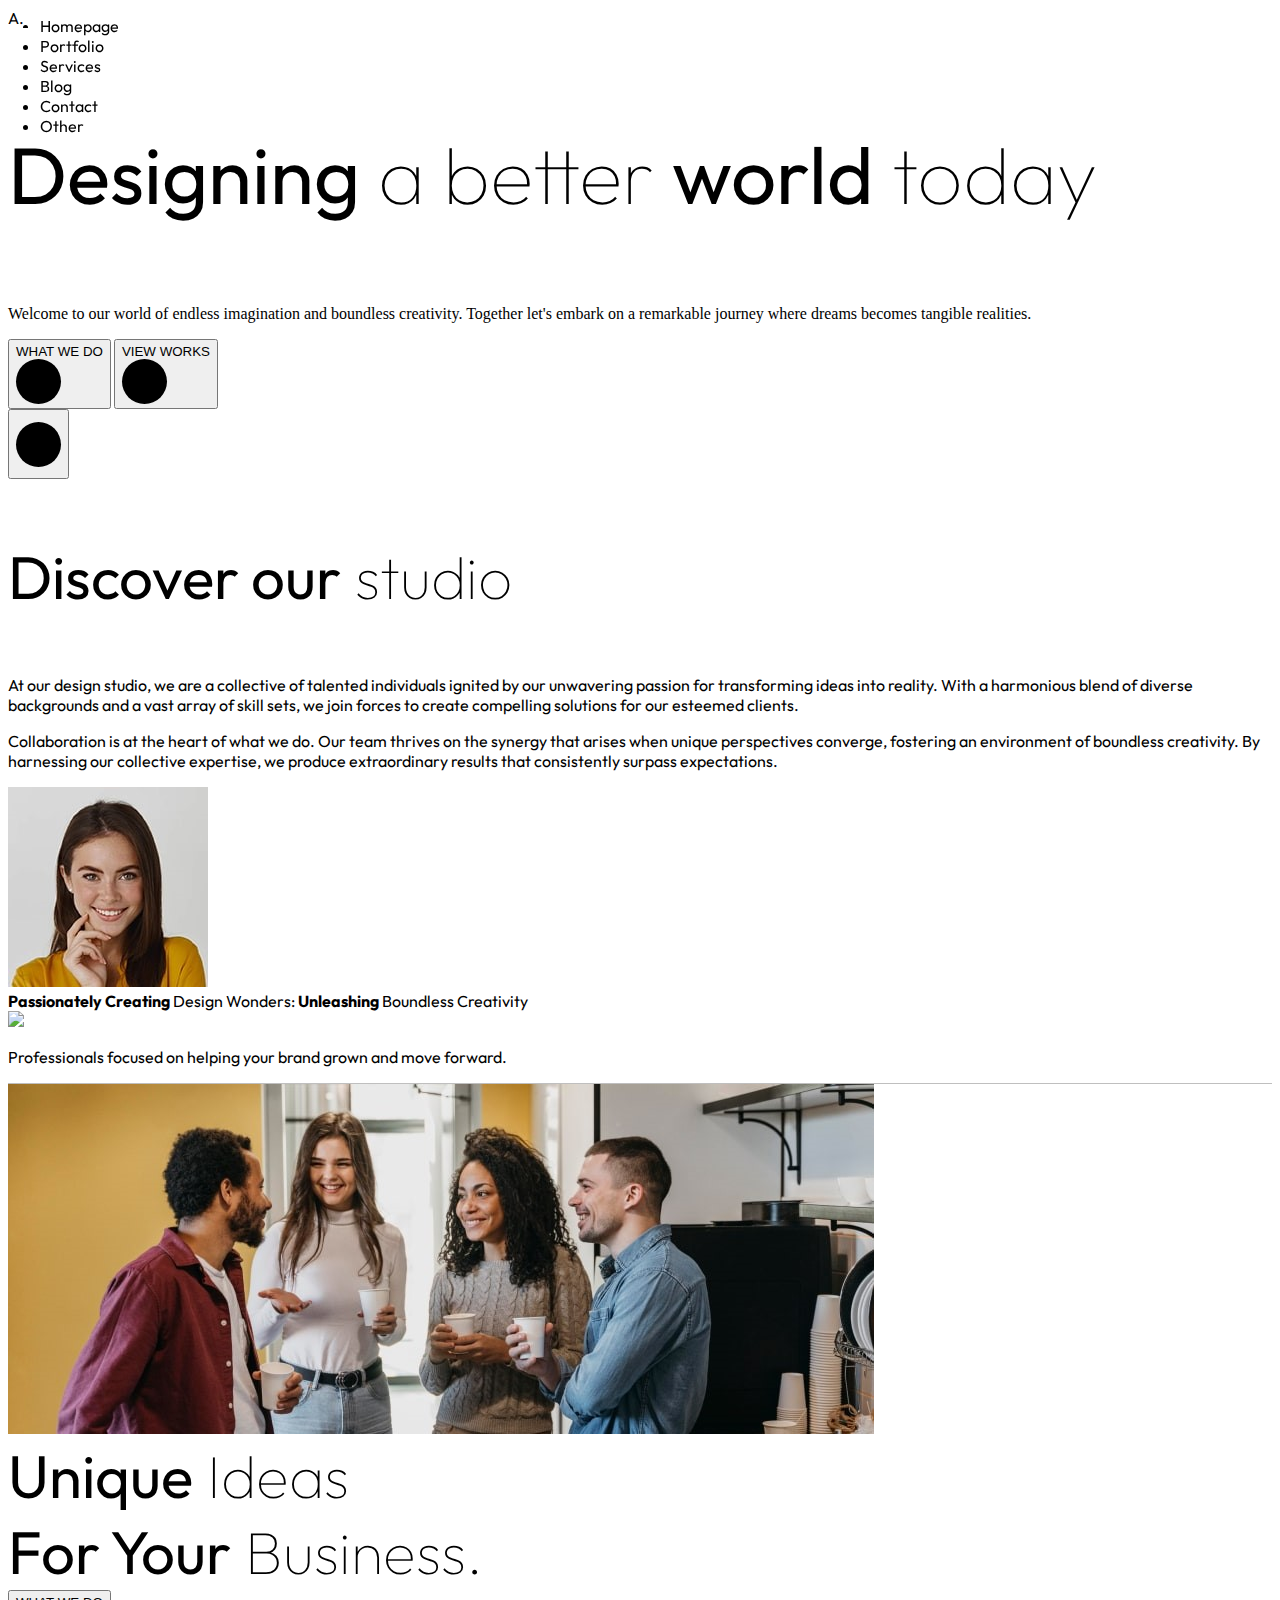
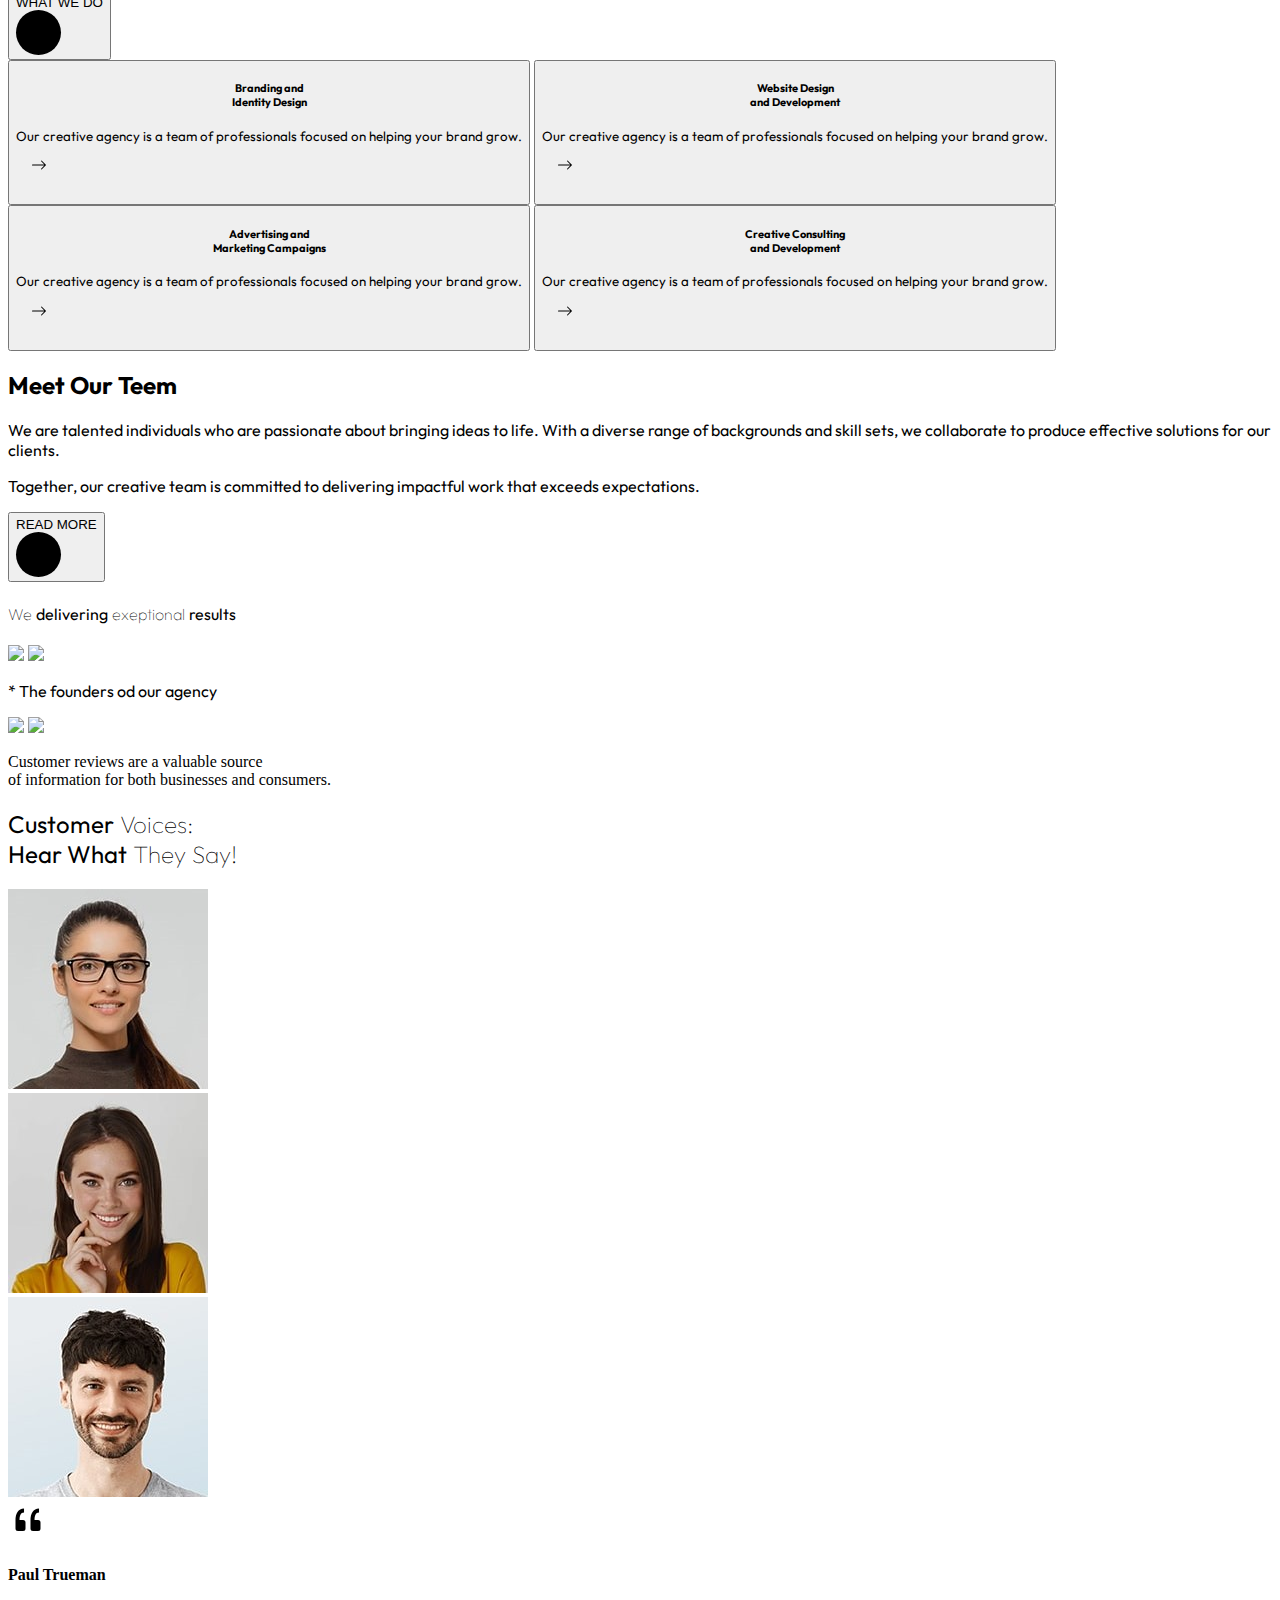
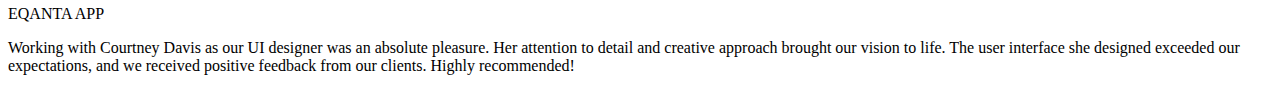
==== index.html @ 2c8f01ff "started" ====
<!DOCTYPE html>
<html lang="en">

<head>
    <meta charset="UTF-8">
    <meta name="viewport" content="width=device-width, initial-scale=1.0">
    <title>Document</title>
    <link rel="stylesheet" href="css/reset.css">
    <link rel="stylesheet" href="css/utilities.css">
    <link rel="stylesheet" href="css/style.css">
    <link rel="stylesheet" href="css/spacing.css">
    <link rel="preconnect" href="https://fonts.googleapis.com">
    <link rel="preconnect" href="https://fonts.gstatic.com" crossorigin>
    <link href="https://fonts.googleapis.com/css2?family=Outfit:wght@100;200;300;400;500;600;700;800;900&display=swap"
        rel="stylesheet">
    <link href="https://cdn.jsdelivr.net/npm/bootstrap@5.3.2/dist/css/bootstrap.min.css" rel="stylesheet"
        integrity="sha384-T3c6CoIi6uLrA9TneNEoa7RxnatzjcDSCmG1MXxSR1GAsXEV/Dwwykc2MPK8M2HN" crossorigin="anonymous">

</head>

<body>
    <header class="bg-black p-3">
        <div class="container-fluid d-flex justify-content-between align-items-center pt-4 h-100">
            <div class="col-1 fs-2 text-white font text-center position-sticky">
                A.
            </div>
            <div class="col-1 position-sticky">
                <div class="burger-menu">
                    <span class="b-span">

                    </span>
                    <span class="b-span">

                    </span>
                    <span class="b-span2">

                    </span>

                </div>
                <div class="bg-black d-none burger-menu-nav">
                    <ul class="text-center fs-3 font">
                        <li class="nav-item">
                            <a class="nav-link" href=""></a>
                            Homepage
                        </li>
                        <li class="nav-item">
                            <a class="nav-link" href=""></a>
                            Portfolio
                        </li>
                        <li class="nav-item">
                            <a class="nav-link" href=""></a>
                            Services
                        </li>
                        <li class="nav-item">
                            <a class="nav-link" href=""></a>
                            Blog
                        </li>
                        <li class="nav-item">
                            <a class="nav-link" href=""></a>
                            Contact
                        </li>
                        <li class="nav-item">
                            <a class="nav-link" href=""></a>
                            Other
                        </li>
                    </ul>
                </div>
            </div>
        </div>

    </header>

    <body>
        <section class="container-fluid bg-black p-sm-5">
            <div class="row justify-content-between container-xl pd-bottom-1">
                <div class="col-lg-9 ">
                    <p class="text-1 text-white text-capitalize font ">
                        <b>Designing</b> a better <b>world</b> today
                    </p>
                    <div class="col-md-8 text-white-50 pd-text">
                        <p>
                            Welcome to our world of endless imagination and boundless creativity. Together let's embark
                            on a
                            remarkable journey where dreams becomes tangible realities.
                        </p>
                    </div>
                    <div class="row font align-items-center">
                        <button type="button"
                            class="d-flex col-4  btn btn-warning rounded-pill align-items-center justify-content-around">
                            <div class="ps-3">what we do</div>
                            <div
                                class="ms-3 sm-circle bg-black d-flex justify-content-center align-items-center text-warning justify-senf-end">
                                <svg xmlns="http://www.w3.org/2000/svg" width="16" height="16" fill="currentColor"
                                    class="bi bi-arrow-right" viewBox="0 0 16 16">
                                    <path fill-rule="evenodd"
                                        d="M1 8a.5.5 0 0 1 .5-.5h11.793l-3.147-3.146a.5.5 0 0 1 .708-.708l4 4a.5.5 0 0 1 0 .708l-4 4a.5.5 0 0 1-.708-.708L13.293 8.5H1.5A.5.5 0 0 1 1 8" />
                                </svg>
                            </div>
                        </button>

                        <button class=" btn ps-5 col-auto d-flex text-white align-items-center">
                            view works
                            <div
                                class="ms-3 sm-circle bg-dark align-items-center d-flex align-items-center justify-content-center">
                                <svg xmlns="http://www.w3.org/2000/svg" width="16" height="16" fill="currentColor"
                                    class="bi bi-arrow-right" viewBox="0 0 16 16">
                                    <path fill-rule="evenodd"
                                        d="M1 8a.5.5 0 0 1 .5-.5h11.793l-3.147-3.146a.5.5 0 0 1 .708-.708l4 4a.5.5 0 0 1 0 .708l-4 4a.5.5 0 0 1-.708-.708L13.293 8.5H1.5A.5.5 0 0 1 1 8" />
                                </svg>
                            </div>
                        </button>


                    </div>
                </div>
                <div class="col-lg-2 text-white align-self-end text-center">
                    <button class="btn btn-warning rounded-circle">
                        <div class="sm-circle d-flex justify-content-center align-items-center text-warning">
                            <svg xmlns="http://www.w3.org/2000/svg" width="16" height="16" fill="currentColor"
                                class="bi bi-arrow-down" viewBox="0 0 16 16">
                                <path fill-rule="evenodd"
                                    d="M8 1a.5.5 0 0 1 .5.5v11.793l3.146-3.147a.5.5 0 0 1 .708.708l-4 4a.5.5 0 0 1-.708 0l-4-4a.5.5 0 0 1 .708-.708L7.5 13.293V1.5A.5.5 0 0 1 8 1" />
                            </svg>
                        </div>

                    </button>
                </div>

            </div>
        </section>
        <section class="bg-light container-fluid">
            <div class="row justify-content-between container-xl p-sm-5">
                <div class="col-outo col-xl-6 font pb-5">
                    <p class="text-2 text-capitalize pt-3">
                        <b>Discover our</b> studio
                    </p>
                    <p class="text-body-tertiary pd-text">
                        At our design studio, we are a collective of talented individuals ignited by our unwavering
                        passion for transforming
                        ideas into reality. With a harmonious blend of diverse backgrounds and a vast array of skill
                        sets, we join forces to
                        create compelling solutions for our esteemed clients.
                    </p>
                    <p class="text-body-tertiary pd-text">
                        Collaboration is at the heart of what we do. Our team thrives on the synergy that arises when
                        unique perspectives
                        converge, fostering an environment of boundless creativity. By harnessing our collective
                        expertise, we produce
                        extraordinary results that consistently surpass expectations.
                    </p>
                    <div class="row align-items-center">
                        <div class="col-2 col-xl-3 position-relative">
                            <img class="rounded-circle" src="images/faces/custumers/2.jpg"></img>
                            <div class="">

                            </div>

                        </div>
                        <div class="col-8">
                            <b>Passionately Creating</b> Design Wonders: <b>Unleashing</b> Boundless Creativity
                        </div>
                    </div>

                </div>

                <div class="col-xl-5">
                    <img src="images/photo/1.jpg">
                </div>
            </div>


        </section>
        <section class="container-fluid bg-black">
            <div class="d-flex justify-content-end pdy-1">
                <p class="text-secondary col-4 font text-end pe-4">
                    Professionals focused on helping your brand grown and move forward.
                </p>
                <div class="line col-2 mt-2 ">

                </div>
            </div>
        </section>
        <section class="bg-black d-flex flex-wrap container-fluid p-sm-5">
            <div class="d-flex justify-content-center align-items-center">
                <div class="round-img">
                    <img src="images/photo/3.jpg" class=" rounded-pill">
                </div>

                <div class="text-2 text-white ps-3">
                    <b>Unique</b> Ideas

                </div>
            </div>
            <div class="d-flex justify-content-center align-items-center container-lg">
                <div class=" text-2 text-white pe-3">
                    <b>For Your</b> Business.

                </div>
                <button class="d-flex  btn btn-warning rounded-pill align-items-center justify-content-around">
                    <div class="ps-3">what we do</div>
                    <div
                        class="ms-3 sm-circle bg-black d-flex justify-content-center align-items-center text-warning justify-senf-end">
                        <svg xmlns="http://www.w3.org/2000/svg" width="16" height="16" fill="currentColor"
                            class="bi bi-arrow-right" viewBox="0 0 16 16">
                            <path fill-rule="evenodd"
                                d="M1 8a.5.5 0 0 1 .5-.5h11.793l-3.147-3.146a.5.5 0 0 1 .708-.708l4 4a.5.5 0 0 1 0 .708l-4 4a.5.5 0 0 1-.708-.708L13.293 8.5H1.5A.5.5 0 0 1 1 8" />
                        </svg>
                    </div>
                </button>

            </div>
        </section>
        <section class="container-fluid bg-black p-5">
            <div class="row">
                <button class="col-sm-12 col-md-6 col-lg border p-4">
                    <div>
                        <h5 class="text-white font pd-text">
                            Branding and <br> Identity Design
                        </h5>
                    </div>
                    <p class="font text-lighter pd-text">
                        Our creative agency is a team of professionals focused on helping your brand grow.
                    </p>
                    <div class="sm-circle-1 bg-warning  d-flex justify-content-center align-items-center ">
                        <svg xmlns="http://www.w3.org/2000/svg" width="16" height="16" fill="currentColor"
                            class="bi bi-arrow-right" viewBox="0 0 16 16">
                            <path fill-rule="evenodd"
                                d="M1 8a.5.5 0 0 1 .5-.5h11.793l-3.147-3.146a.5.5 0 0 1 .708-.708l4 4a.5.5 0 0 1 0 .708l-4 4a.5.5 0 0 1-.708-.708L13.293 8.5H1.5A.5.5 0 0 1 1 8" />
                        </svg>
                    </div>

                </button>
                <button class="col-sm-12 col-md-6 col-lg border p-4">
                    <h5 class="text-white font pd-text">
                        Website Design <br> and Development
                    </h5>
                    <p class="font text-lighter pd-text">
                        Our creative agency is a team of professionals focused on helping your brand grow.
                    </p>
                    <div class="sm-circle-1 bg-warning  d-flex justify-content-center align-items-center ">
                        <svg xmlns="http://www.w3.org/2000/svg" width="16" height="16" fill="currentColor"
                            class="bi bi-arrow-right" viewBox="0 0 16 16">
                            <path fill-rule="evenodd"
                                d="M1 8a.5.5 0 0 1 .5-.5h11.793l-3.147-3.146a.5.5 0 0 1 .708-.708l4 4a.5.5 0 0 1 0 .708l-4 4a.5.5 0 0 1-.708-.708L13.293 8.5H1.5A.5.5 0 0 1 1 8" />
                        </svg>
                    </div>
                </button>
                <button class="col-sm-12 col-md-6 col-lg border p-4">
                    <h5 class="text-white font pd-text">
                        Advertising and <br> Marketing Campaigns
                    </h5>
                    <p class="font text-lighter pd-text">
                        Our creative agency is a team of professionals focused on helping your brand grow.
                    </p>
                    <div class="sm-circle-1 bg-warning  d-flex justify-content-center align-items-center ">
                        <svg xmlns="http://www.w3.org/2000/svg" width="16" height="16" fill="currentColor"
                            class="bi bi-arrow-right" viewBox="0 0 16 16">
                            <path fill-rule="evenodd"
                                d="M1 8a.5.5 0 0 1 .5-.5h11.793l-3.147-3.146a.5.5 0 0 1 .708-.708l4 4a.5.5 0 0 1 0 .708l-4 4a.5.5 0 0 1-.708-.708L13.293 8.5H1.5A.5.5 0 0 1 1 8" />
                        </svg>
                    </div>
                </button>
                <button class="col-sm-12 col-md-6 col-lg border p-4">
                    <h5 class="text-white font pd-text">
                        Creative Consulting <br> and Development
                    </h5>
                    <p class="font text-lighter pd-text">
                        Our creative agency is a team of professionals focused on helping your brand grow.
                    </p>
                    <div class="sm-circle-1 bg-warning  d-flex justify-content-center align-items-center ">
                        <svg xmlns="http://www.w3.org/2000/svg" width="16" height="16" fill="currentColor"
                            class="bi bi-arrow-right" viewBox="0 0 16 16">
                            <path fill-rule="evenodd"
                                d="M1 8a.5.5 0 0 1 .5-.5h11.793l-3.147-3.146a.5.5 0 0 1 .708-.708l4 4a.5.5 0 0 1 0 .708l-4 4a.5.5 0 0 1-.708-.708L13.293 8.5H1.5A.5.5 0 0 1 1 8" />
                        </svg>
                    </div>
                </button>
            </div>
        </section>
        <section class="container-fluid d-flex flex-column flex-lg-row p-sm-5">
            <div class="col-12 col-lg-6 pe-5 pb-5">
                <h2 class="font pdy-1">Meet Our Teem</h2>
                <p class="font text-body-tertiary pd-text">
                    We are talented individuals who are passionate about bringing ideas to life. With a diverse range of
                    backgrounds and
                    skill sets, we collaborate to produce effective solutions for our clients.
                </p>
                <p class="font text-body-tertiary ">
                    Together, our creative team is committed to delivering impactful work that exceeds expectations.
                </p>
                <button type="button"
                    class="mt-5 d-flex btn btn-warning rounded-pill align-items-center justify-content-around mb-5">
                    <div class="ps-3">READ MORE</div>
                    <div
                        class="ms-3 sm-circle bg-black d-flex justify-content-center align-items-center text-warning justify-senf-end">
                        <svg xmlns="http://www.w3.org/2000/svg" width="16" height="16" fill="currentColor"
                            class="bi bi-arrow-right" viewBox="0 0 16 16">
                            <path fill-rule="evenodd"
                                d="M1 8a.5.5 0 0 1 .5-.5h11.793l-3.147-3.146a.5.5 0 0 1 .708-.708l4 4a.5.5 0 0 1 0 .708l-4 4a.5.5 0 0 1-.708-.708L13.293 8.5H1.5A.5.5 0 0 1 1 8" />
                        </svg>
                    </div>
                </button>
                <h4 class="f-light">
                    We <b>delivering</b> exeptional <b>results</b>

                </h4>

            </div>
            <div class="col-12 col-lg-6">
                <div class="row">
                    <div class="col-12 col-md-6">
                        <img src="images/faces/1.jpg" class="pb-4">
                        <img src="images/faces/3.jpg">
                    </div>
                    <div class="col-12 col-md-6">
                        <p class="text-body-tertiary font">
                            * The founders od our agency
                        </p>
                        <img src="images/faces/4.jpg" class="pb-4">
                        <img src="images/faces/2.jpg">
                    </div>

                </div>
            </div>
        </section>
        <section class="container-fluid bg-body-secondary text-center">
            <p class="text-body-tertiary text-end pdy-1">
                Customer reviews are a valuable source<br> of information for both businesses and consumers.
            </p>
            <h2 class="f-light text-center"> <b>Customer</b> Voices: <br> <b>Hear What</b> They Say!
            </h2>
            <div class="row d-flex justify-content-center pdy-1">
                <div class="col-3 col-md-2 "><img src="images/faces/custumers/1 (1).jpg" class="rounded-pill"></div>
                <div class="col-3 col-md-2 pt-5"><img src="images/faces/custumers/2.jpg" class="rounded-pill"></div>
                <div class="col-3 col-md-2"><img src="images/faces/custumers/3.jpg" class="rounded-pill"></div>
            </div>
            <div class="text-warning">
                <svg xmlns="http://www.w3.org/2000/svg" width="16" height="16" fill="currentColor"
                    class="quote-icon  bi bi-quote" viewBox="0 0 16 16">
                    <path
                        d="M12 12a1 1 0 0 0 1-1V8.558a1 1 0 0 0-1-1h-1.388c0-.351.021-.703.062-1.054.062-.372.166-.703.31-.992.145-.29.331-.517.559-.683.227-.186.516-.279.868-.279V3c-.579 0-1.085.124-1.52.372a3.322 3.322 0 0 0-1.085.992 4.92 4.92 0 0 0-.62 1.458A7.712 7.712 0 0 0 9 7.558V11a1 1 0 0 0 1 1zm-6 0a1 1 0 0 0 1-1V8.558a1 1 0 0 0-1-1H4.612c0-.351.021-.703.062-1.054.062-.372.166-.703.31-.992.145-.29.331-.517.559-.683.227-.186.516-.279.868-.279V3c-.579 0-1.085.124-1.52.372a3.322 3.322 0 0 0-1.085.992 4.92 4.92 0 0 0-.62 1.458A7.712 7.712 0 0 0 3 7.558V11a1 1 0 0 0 1 1z" />
                </svg>
            </div>
            <h4 class="py-3">
                Paul Trueman
            </h4>
            <p class="text-body-tertiary pb-4">
                EQANTA APP
            </p>
            <div class="d-flex justify-content-center">
                <p class="text-body-tertiary col-sm-8">
                    Working with Courtney Davis as our UI designer was an absolute pleasure. Her attention to detail and
                    creative approach
                    brought our vision to life. The user interface she designed exceeded our expectations, and we
                    received
                    positive feedback
                    from our clients. Highly recommended!
                </p>
            </div>
        </section>

    </body>
    <footer>

    </footer>

    <script src="https://cdn.jsdelivr.net/npm/bootstrap@5.3.2/dist/js/bootstrap.bundle.min.js"
        integrity="sha384-C6RzsynM9kWDrMNeT87bh95OGNyZPhcTNXj1NW7RuBCsyN/o0jlpcV8Qyq46cDfL"
        crossorigin="anonymous"></script>
</body>

</html>
---- css/utilities.css ----
/* colors

.bg-black
.bg-dark
.bg-light
.bg-body-secondary
.bg-warning

 /* text colors */
/* .text-white
 .text-white-50
 .text-dark
 .text-black
 .text-body-tertiary */

/* text size */
/* .fs-1
 .fs-2
 .fs-4 
 .fs-5
 .fs-6 */

/* buttons, circles and lines */
.btn {
    height: 70px;
    text-transform: uppercase;
}

.sm-circle {
    width: 45px;
    height: 45px;
    background-color: black;
    border-radius: 25px;
}
.sm-circle-1 {
    width: 45px;
    height: 45px;
    border-radius: 25px;
}
.line {
    height: 1px;
    background-color: grey;
    opacity: 50%;

}
.border-img {
    height: 70px;
    border-radius:25px;
}
.round-img {
    width:30%;  
}

/* width amd height */
.quote-icon {
width: 40px;
height: 40px;
}
---- css/style.css ----
/* typography */
.font {
    font-family: 'Outfit',
        sans-serif;
}
.f-light {
    font-family:'Outfit',
        sans-serif;
    font-weight: lighter;
}

.text-1 {
    font-size: 80px;
    font-family: 'Outfit',
        sans-serif;
        font-weight: lighter;
    
}

.text-2 {
    font-size: 60px;
    font-family: "outfit", sans-serif;
    font-weight: lighter;
}

/* burger menu */
.burger-menu {
    position: relative;
    transition: .3s;
    z-index: 100;
}

.b-span {
    width: 25px;
    height: 2px;
    margin-bottom: 5px;
    background-color: white;
    display: block;
    transition: .3s;
}

.b-span2 {
    width: 20px;
    height: 2px;
    margin-bottom: 5px;
    background-color: white;
    display: block;
    transition: .3s;
}

.burger-menu-nav {
    width: 100%;
    height: 100%;
    position: fixed;
    top: 0%;
    left: 0%;
    transition: bottom .3s;

}
/* position */
/* .pos-sticky {
    position: sticky;
    top: 0;
} */
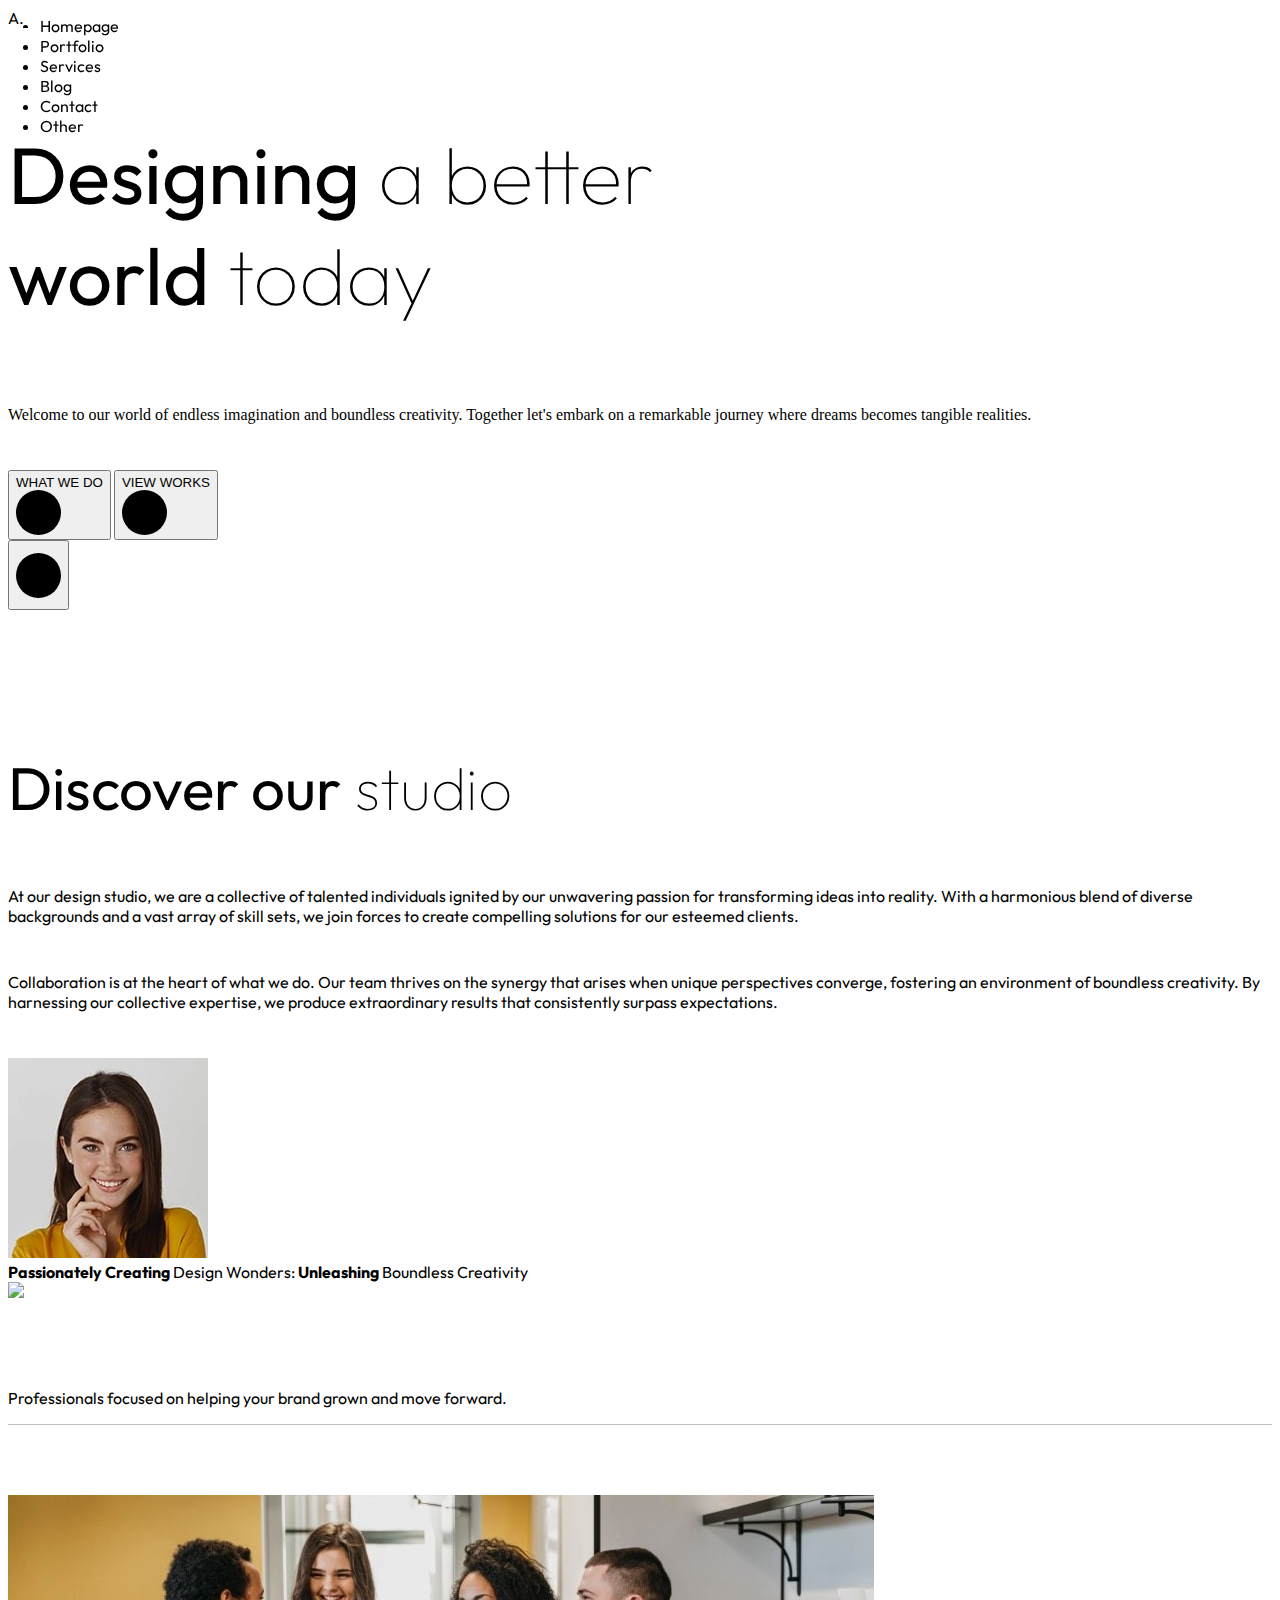
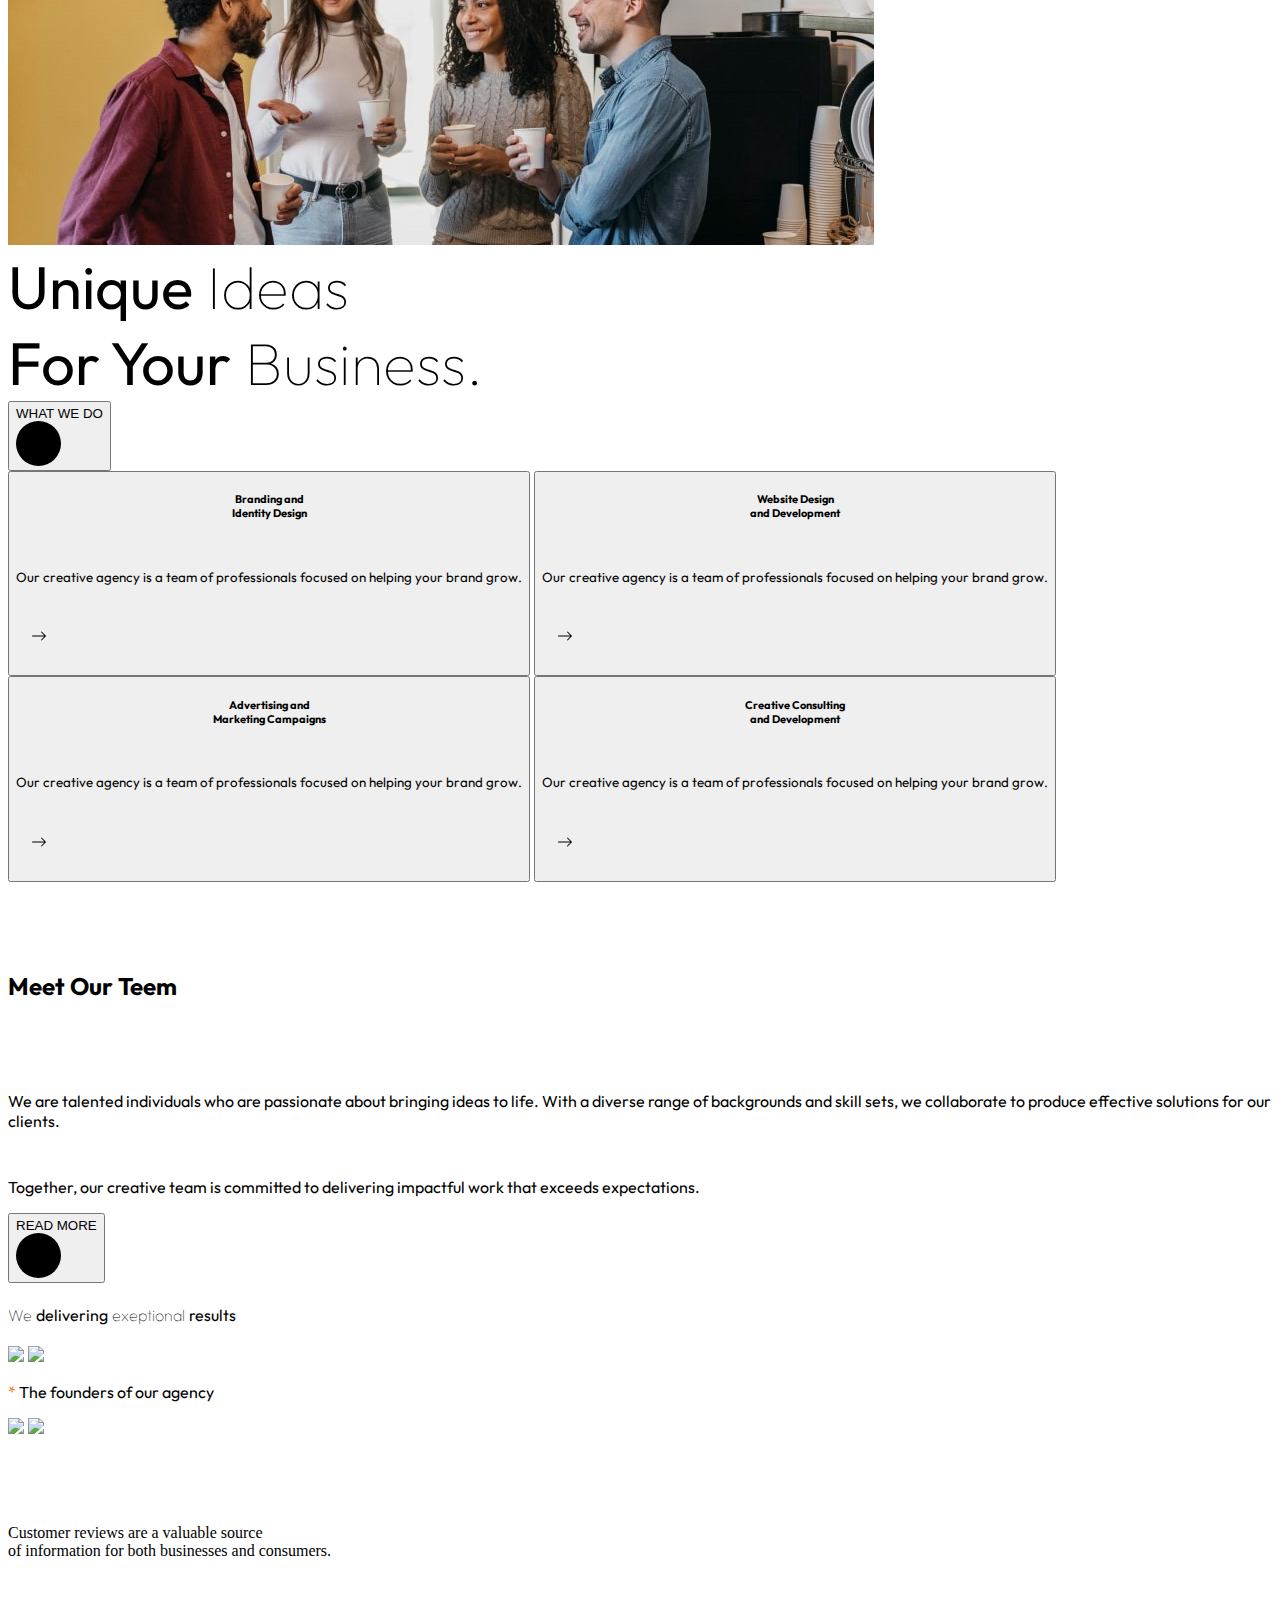
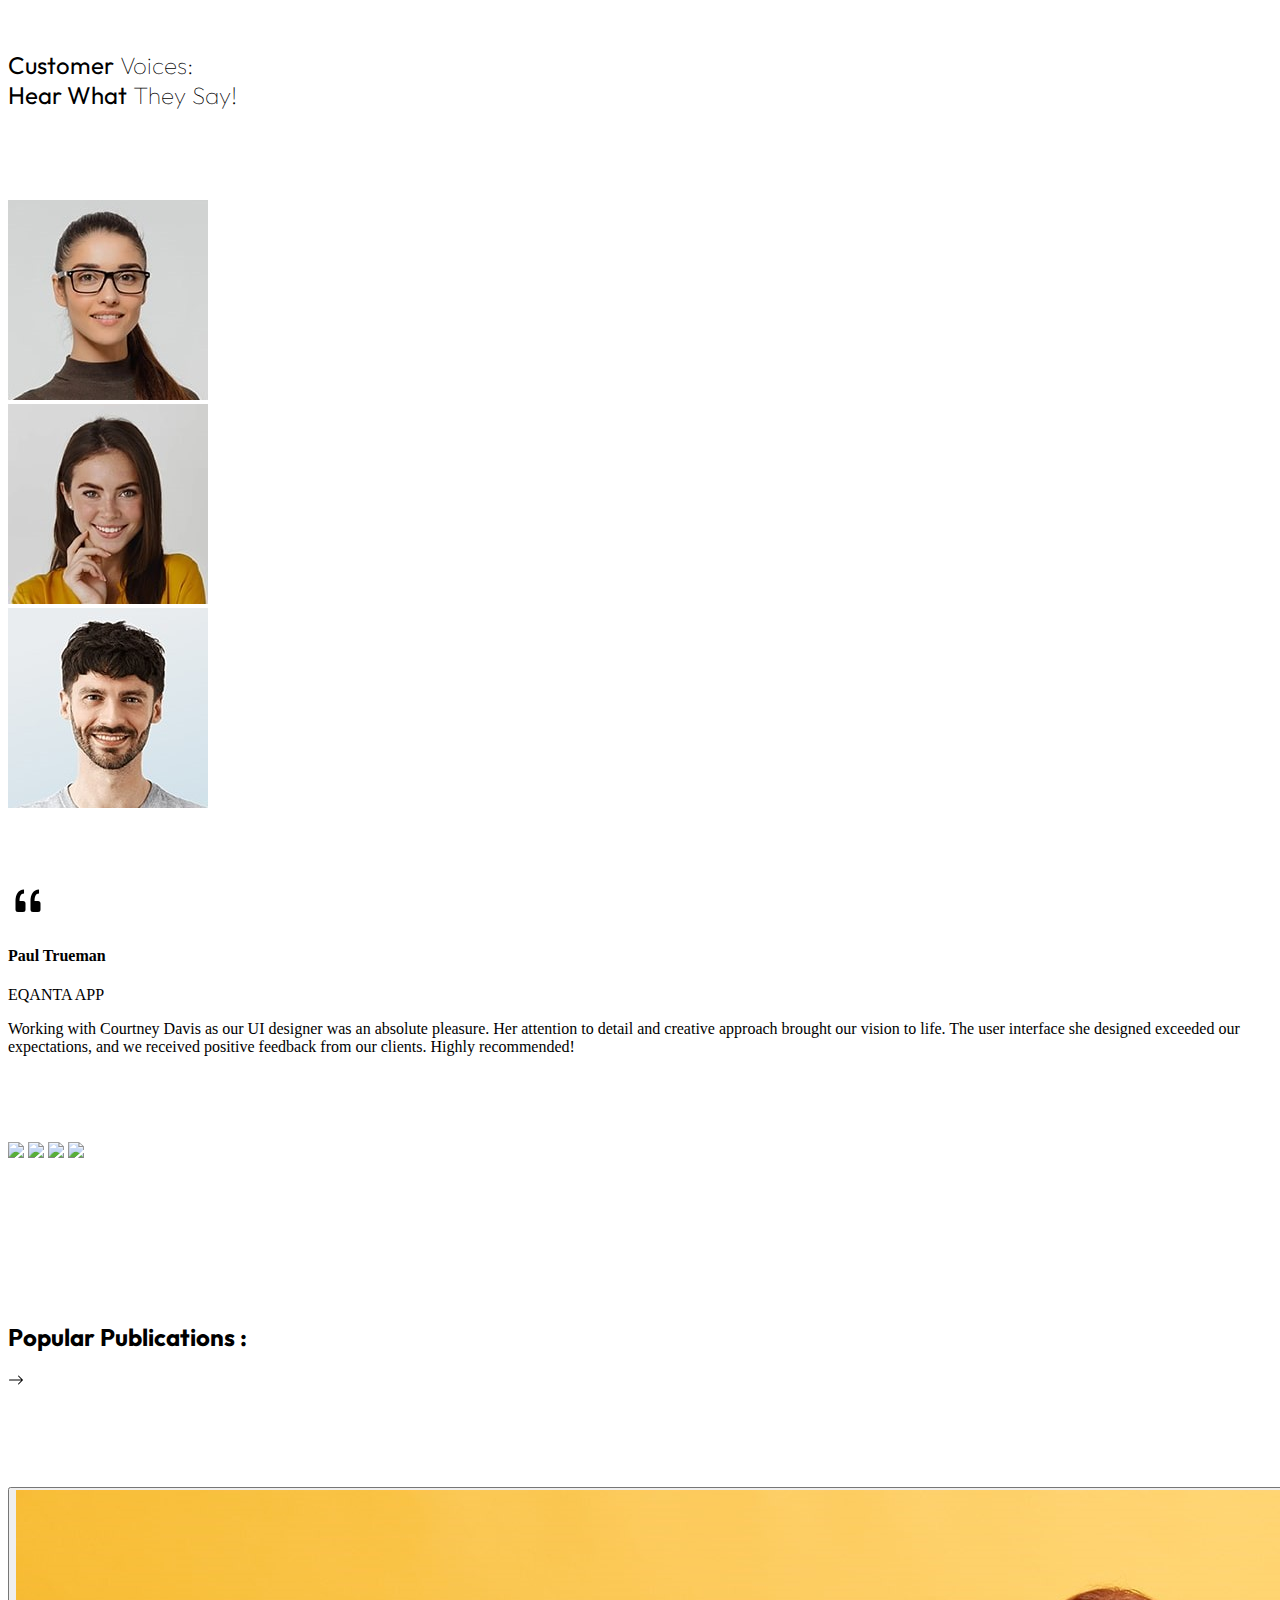
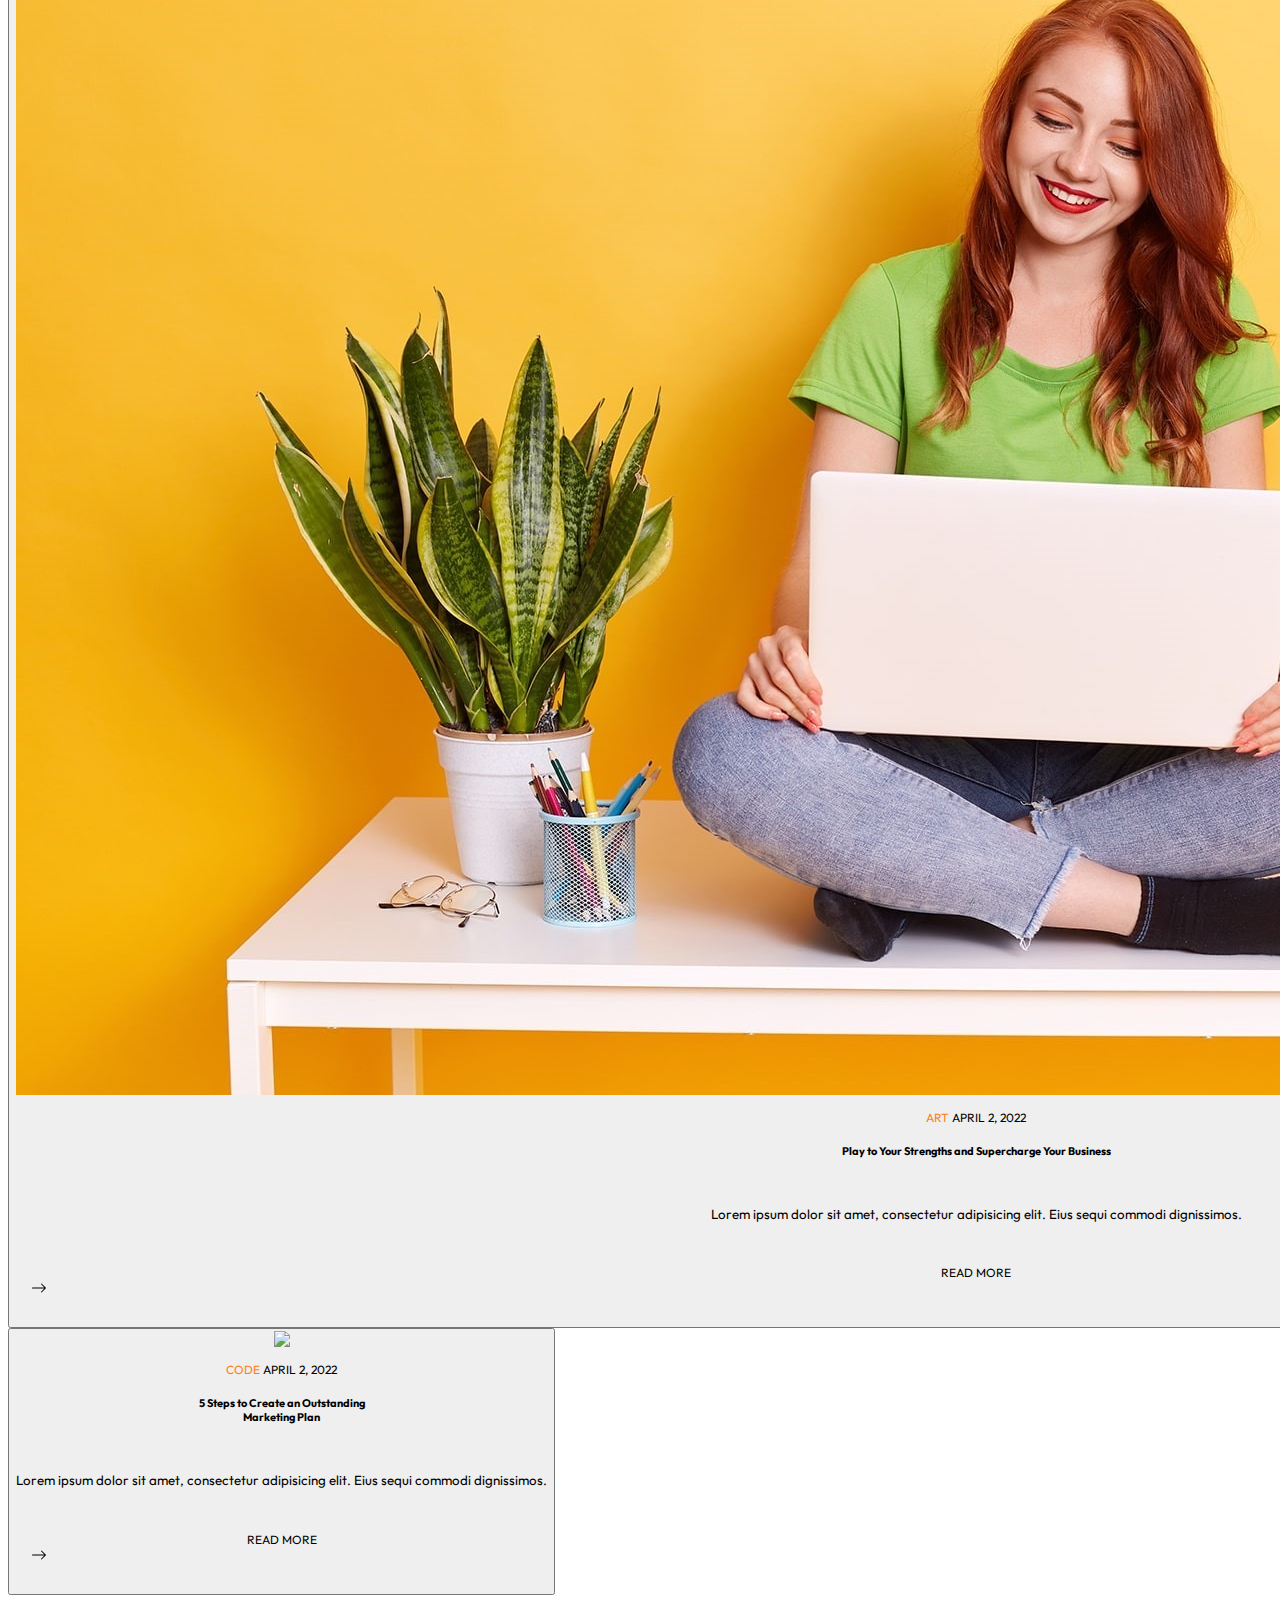
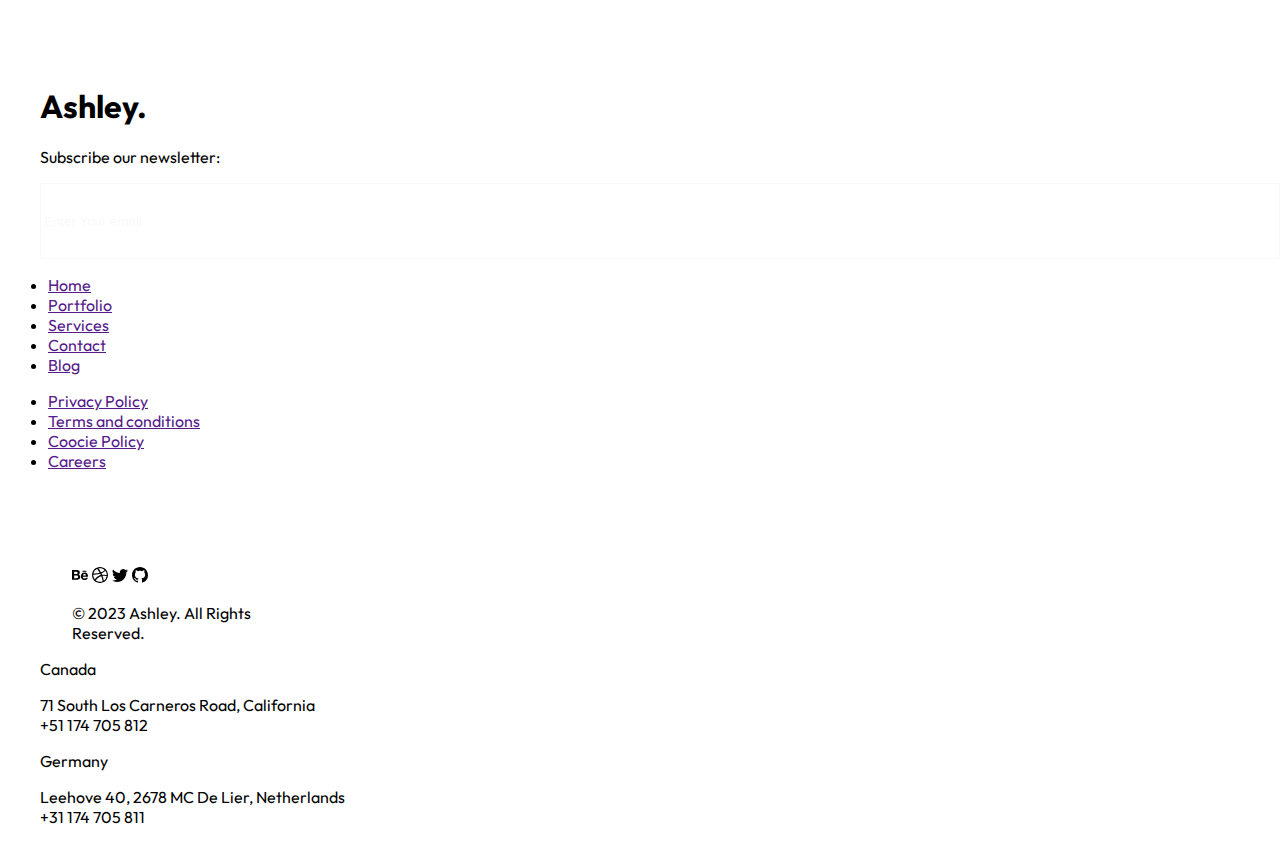
==== commit 6248634c: "page 1" ====
--- a/index.html
+++ b/index.html
@@ -19,13 +19,13 @@
 </head>
 
 <body>
-    <header class="bg-black p-3">
+    <header class="bg-black p-3 position-relative">
         <div class="container-fluid d-flex justify-content-between align-items-center pt-4 h-100">
-            <div class="col-1 fs-2 text-white font text-center position-sticky">
+            <div class="col-1 fs-2 text-white font">
                 A.
             </div>
-            <div class="col-1 position-sticky">
-                <div class="burger-menu">
+            <div class="col-1">
+                <nav class="burger-menu">
                     <span class="b-span">
 
                     </span>
@@ -36,7 +36,7 @@
 
                     </span>
 
-                </div>
+                </nav>
                 <div class="bg-black d-none burger-menu-nav">
                     <ul class="text-center fs-3 font">
                         <li class="nav-item">
@@ -75,7 +75,7 @@
             <div class="row justify-content-between container-xl pd-bottom-1">
                 <div class="col-lg-9 ">
                     <p class="text-1 text-white text-capitalize font ">
-                        <b>Designing</b> a better <b>world</b> today
+                        <b>Designing</b> a better <br> <b>world</b> today
                     </p>
                     <div class="col-md-8 text-white-50 pd-text">
                         <p>
@@ -314,7 +314,7 @@
                     </div>
                     <div class="col-12 col-md-6">
                         <p class="text-body-tertiary font">
-                            * The founders od our agency
+                            <span style="color: #fd7e14;">*</span> The founders of our agency
                         </p>
                         <img src="images/faces/4.jpg" class="pb-4">
                         <img src="images/faces/2.jpg">
@@ -357,16 +357,182 @@
                     from our clients. Highly recommended!
                 </p>
             </div>
-        </section>
-
+            <div class="row d-flex justify-content-around pdy-1">
+                <img src="images/logo of partners/1.svg" class="col-1">
+                <img src="images/logo of partners/2.svg" class="col-1">
+                <img src="images/logo of partners/1.svg" class="col-1">
+                <img src="images/logo of partners/2.svg" class="col-1">
+            </div>
+        </section>
+        <section class="container-fluid bg-light p-5">
+            <div class="d-flex pdy-1 justify-content-between container-lg">
+                <h2 class="font"> Popular Publications :</h2>
+                <div class="sm-circle-1 bg-body-secondary d-flex justify-content-center align-items-center">
+                    <svg xmlns="http://www.w3.org/2000/svg" width="16" height="16" fill="currentColor"
+                        class="bi bi-arrow-right" viewBox="0 0 16 16">
+                        <path fill-rule="evenodd"
+                            d="M1 8a.5.5 0 0 1 .5-.5h11.793l-3.147-3.146a.5.5 0 0 1 .708-.708l4 4a.5.5 0 0 1 0 .708l-4 4a.5.5 0 0 1-.708-.708L13.293 8.5H1.5A.5.5 0 0 1 1 8" />
+                    </svg>
+                </div>
+            </div>
+            <div class="row justify-content-center align-items-start">
+                <button class="col-12 col-lg-6 pb-5">
+                    <img src="images/blog/3.jpg" class="pb-5">
+                    <p class="text-3 text-body-tertiary">
+                        <span style="color: #fd7e14;">ART</span> APRIL 2, 2022
+                    </p>
+                    <h5 class="font pd-text">
+                        Play to Your Strengths and Supercharge Your Business
+                    </h5>
+                    <p class="text-body-tertiary font pd-text">
+                        Lorem ipsum dolor sit amet, consectetur adipisicing elit. Eius sequi commodi dignissimos.
+                    </p>
+                    <div class="d-flex font text-3 fw-bold align-items-center">
+                        READ MORE
+                        <div
+                            class="sm-circle-1 bg-body-secondary d-flex justify-content-center align-items-center ms-4">
+                            <svg xmlns="http://www.w3.org/2000/svg" width="16" height="16" fill="currentColor"
+                                class="bi bi-arrow-right" viewBox="0 0 16 16">
+                                <path fill-rule="evenodd"
+                                    d="M1 8a.5.5 0 0 1 .5-.5h11.793l-3.147-3.146a.5.5 0 0 1 .708-.708l4 4a.5.5 0 0 1 0 .708l-4 4a.5.5 0 0 1-.708-.708L13.293 8.5H1.5A.5.5 0 0 1 1 8" />
+                            </svg>
+                        </div>
+                    </div>
+                </button>
+                <button class="col-12 col-lg-6 pb-5">
+                    <img src="images/blog/6.jpg" class="pb-5">
+                    <p class="text-3 text-body-tertiary">
+                        <span style="color: #fd7e14;">CODE</span> APRIL 2, 2022
+                    </p>
+                    <h5 class="font pd-text">
+                        5 Steps to Create an Outstanding <br>Marketing Plan
+                    </h5>
+                    <p class="text-body-tertiary font pd-text">
+                        Lorem ipsum dolor sit amet, consectetur adipisicing elit. Eius sequi commodi dignissimos.
+                    </p>
+                    <div class="d-flex font text-3 fw-bold align-items-center">
+                        READ MORE
+                        <div
+                            class="sm-circle-1 bg-body-secondary d-flex justify-content-center align-items-center ms-4">
+                            <svg xmlns="http://www.w3.org/2000/svg" width="16" height="16" fill="currentColor"
+                                class="bi bi-arrow-right" viewBox="0 0 16 16">
+                                <path fill-rule="evenodd"
+                                    d="M1 8a.5.5 0 0 1 .5-.5h11.793l-3.147-3.146a.5.5 0 0 1 .708-.708l4 4a.5.5 0 0 1 0 .708l-4 4a.5.5 0 0 1-.708-.708L13.293 8.5H1.5A.5.5 0 0 1 1 8" />
+                            </svg>
+                        </div>
+                    </div>
+                </button>
+            </div>
+        </section>
     </body>
-    <footer>
-
+    <footer class="container-fluid bg-black">
+        <div class="container-lg row pd-bottom-1 pdy-1 justify-content-between">
+            <div class="col-12 col-md-4 pb-5">
+                <h1 class="font text-white pb-4  p-footer-left">Ashley.</h1>
+                <p class="font text-secondary pb-3  p-footer-left">Subscribe our newsletter:</p>
+                <div class="fs-6  p-footer-left">
+                    <input type="email" class="bg-light input-dark rounded-pill" id="exampleInputEmail1"
+                        aria-describedby="emailHelp" placeholder="Enter Your email">
+                </div>
+
+            </div>
+            <div class="col-12 col-md-3 text-start pb-5">
+                <ul class="text-start fs-3 text-white font">
+                    <li class="nav-item">
+                        <a class="nav-link" href="">Home</a>
+
+                    </li>
+                    <li class="nav-item">
+                        <a class="nav-link" href="">Portfolio</a>
+
+                    </li>
+                    <li class="nav-item">
+                        <a class="nav-link" href="">Services</a>
+
+                    </li>
+                    <li class="nav-item">
+                        <a class="nav-link" href="">Contact</a>
+
+                    </li>
+                    <li class="nav-item">
+                        <a class="nav-link" href="">Blog</a>
+
+                    </li>
+                </ul>
+            </div>
+            <div class="col-12 col-md-3">
+                <ul class="text-start text-secondary font">
+                    <li class="nav-item">
+                        <a class="nav-link" href="">Privacy Policy</a>
+
+                    </li>
+                    <li class="nav-item">
+                        <a class="nav-link" href="">Terms and conditions</a>
+
+                    </li>
+                    <li class="nav-item">
+                        <a class="nav-link" href="">Coocie Policy</a>
+
+                    </li>
+                    <li class="nav-item">
+                        <a class="nav-link" href="">Careers</a>
+
+                    </li>
+            </div>
+        </div>
+        <div class="container-lg row justify-content-between">
+            <div class="col-12 col-md-4  p-footer-left pb-5">
+                <div class="d-flex text-white pb-5  p-footer-left">
+                    <svg xmlns="http://www.w3.org/2000/svg" width="16" height="16" fill="currentColor"
+                        class="bi bi-behance me-3" viewBox="0 0 16 16">
+                        <path
+                            d="M4.654 3c.461 0 .887.035 1.278.14.39.07.711.216.996.391.286.176.497.426.641.747.14.32.216.711.216 1.137 0 .496-.106.922-.356 1.242-.215.32-.566.606-.997.817.606.176 1.067.496 1.348.922.281.426.461.957.461 1.563 0 .496-.105.922-.285 1.278a2.317 2.317 0 0 1-.782.887c-.32.215-.711.39-1.137.496a5.329 5.329 0 0 1-1.278.176L0 12.803V3zm-.285 3.978c.39 0 .71-.105.957-.285.246-.18.355-.497.355-.887 0-.216-.035-.426-.105-.567a.981.981 0 0 0-.32-.355 1.84 1.84 0 0 0-.461-.176c-.176-.035-.356-.035-.567-.035H2.17v2.31c0-.005 2.2-.005 2.2-.005zm.105 4.193c.215 0 .426-.035.606-.07.176-.035.356-.106.496-.216s.25-.215.356-.39c.07-.176.14-.391.14-.641 0-.496-.14-.852-.426-1.102-.285-.215-.676-.32-1.137-.32H2.17v2.734h2.305v.005zm6.858-.035c.286.285.711.426 1.278.426.39 0 .746-.106 1.032-.286.285-.215.46-.426.53-.64h1.74c-.286.851-.712 1.457-1.278 1.848-.566.355-1.243.566-2.06.566a4.135 4.135 0 0 1-1.527-.285 2.827 2.827 0 0 1-1.137-.782 2.851 2.851 0 0 1-.712-1.172c-.175-.461-.25-.957-.25-1.528 0-.531.07-1.032.25-1.493.18-.46.426-.852.747-1.207.32-.32.711-.606 1.137-.782a4.018 4.018 0 0 1 1.493-.285c.606 0 1.137.105 1.598.355.46.25.817.532 1.102.958.285.39.496.851.641 1.348.07.496.105.996.07 1.563h-5.15c0 .58.21 1.11.496 1.396zm2.24-3.732c-.25-.25-.642-.391-1.103-.391-.32 0-.566.07-.781.176-.215.105-.356.25-.496.39a.957.957 0 0 0-.25.497c-.036.175-.07.32-.07.46h3.196c-.07-.526-.25-.882-.497-1.132zm-3.127-3.728h3.978v.957h-3.978v-.957z" />
+                    </svg>
+                    <svg xmlns="http://www.w3.org/2000/svg" width="16" height="16" fill="currentColor"
+                        class="bi bi-dribbble me-3" viewBox="0 0 16 16">
+                        <path fill-rule="evenodd"
+                            d="M8 0C3.584 0 0 3.584 0 8s3.584 8 8 8c4.408 0 8-3.584 8-8s-3.592-8-8-8m5.284 3.688a6.802 6.802 0 0 1 1.545 4.251c-.226-.043-2.482-.503-4.755-.217-.052-.112-.096-.234-.148-.355-.139-.33-.295-.668-.451-.99 2.516-1.023 3.662-2.498 3.81-2.69zM8 1.18c1.735 0 3.323.65 4.53 1.718-.122.174-1.155 1.553-3.584 2.464-1.12-2.056-2.36-3.74-2.551-4A6.95 6.95 0 0 1 8 1.18zm-2.907.642A43.123 43.123 0 0 1 7.627 5.77c-3.193.85-6.013.833-6.317.833a6.865 6.865 0 0 1 3.783-4.78zM1.163 8.01V7.8c.295.01 3.61.053 7.02-.971.199.381.381.772.555 1.162l-.27.078c-3.522 1.137-5.396 4.243-5.553 4.504a6.817 6.817 0 0 1-1.752-4.564zM8 14.837a6.785 6.785 0 0 1-4.19-1.44c.12-.252 1.509-2.924 5.361-4.269.018-.009.026-.009.044-.017a28.246 28.246 0 0 1 1.457 5.18A6.722 6.722 0 0 1 8 14.837m3.81-1.171c-.07-.417-.435-2.412-1.328-4.868 2.143-.338 4.017.217 4.251.295a6.774 6.774 0 0 1-2.924 4.573z" />
+                    </svg>
+                    <svg xmlns="http://www.w3.org/2000/svg" width="16" height="16" fill="currentColor"
+                        class="bi bi-twitter me-3" viewBox="0 0 16 16">
+                        <path
+                            d="M5.026 15c6.038 0 9.341-5.003 9.341-9.334 0-.14 0-.282-.006-.422A6.685 6.685 0 0 0 16 3.542a6.658 6.658 0 0 1-1.889.518 3.301 3.301 0 0 0 1.447-1.817 6.533 6.533 0 0 1-2.087.793A3.286 3.286 0 0 0 7.875 6.03a9.325 9.325 0 0 1-6.767-3.429 3.289 3.289 0 0 0 1.018 4.382A3.323 3.323 0 0 1 .64 6.575v.045a3.288 3.288 0 0 0 2.632 3.218 3.203 3.203 0 0 1-.865.115 3.23 3.23 0 0 1-.614-.057 3.283 3.283 0 0 0 3.067 2.277A6.588 6.588 0 0 1 .78 13.58a6.32 6.32 0 0 1-.78-.045A9.344 9.344 0 0 0 5.026 15" />
+                    </svg>
+                    <svg xmlns="http://www.w3.org/2000/svg" width="16" height="16" fill="currentColor"
+                        class="bi bi-github me-3" viewBox="0 0 16 16">
+                        <path
+                            d="M8 0C3.58 0 0 3.58 0 8c0 3.54 2.29 6.53 5.47 7.59.4.07.55-.17.55-.38 0-.19-.01-.82-.01-1.49-2.01.37-2.53-.49-2.69-.94-.09-.23-.48-.94-.82-1.13-.28-.15-.68-.52-.01-.53.63-.01 1.08.58 1.23.82.72 1.21 1.87.87 2.33.66.07-.52.28-.87.51-1.07-1.78-.2-3.64-.89-3.64-3.95 0-.87.31-1.59.82-2.15-.08-.2-.36-1.02.08-2.12 0 0 .67-.21 2.2.82.64-.18 1.32-.27 2-.27.68 0 1.36.09 2 .27 1.53-1.04 2.2-.82 2.2-.82.44 1.1.16 1.92.08 2.12.51.56.82 1.27.82 2.15 0 3.07-1.87 3.75-3.65 3.95.29.25.54.73.54 1.48 0 1.07-.01 1.93-.01 2.2 0 .21.15.46.55.38A8.012 8.012 0 0 0 16 8c0-4.42-3.58-8-8-8" />
+                    </svg>
+                </div>
+                <p class="font text-secondary  p-footer-left">
+                    © 2023 Ashley. All Rights<br> Reserved.
+                </p>
+            </div>
+            <div class="col-12 col-md-3 pb-5">
+                <p class="font text-white p-footer-left pb-3">
+                    Canada
+                </p>
+                <p class="font text-secondary p-footer-left">
+                    71 South Los Carneros Road, California <br>
+                    +51 174 705 812
+                </p>
+            </div>
+            <div class="col-12 col-md-3 pb-5">
+                <p class="font text-white p-footer-left pb-3">
+                    Germany
+                </p>
+                <p class="font text-secondary p-footer-left">
+                    Leehove 40, 2678 MC De Lier, Netherlands <br>+31 174 705 811
+                </p>
+
+            </div>
+        </div>
     </footer>
 
     <script src="https://cdn.jsdelivr.net/npm/bootstrap@5.3.2/dist/js/bootstrap.bundle.min.js"
-        integrity="sha384-C6RzsynM9kWDrMNeT87bh95OGNyZPhcTNXj1NW7RuBCsyN/o0jlpcV8Qyq46cDfL"
-        crossorigin="anonymous"></script>
+        integrity="sha384-C6RzsynM9kWDrMNeT87bh95OGNyZPhcTNXj1NW7RuBCsyN/o0jlpcV8Qyq46cDfL" crossorigin="anonymous">
+        </script>
+    <script src="js/jquery.js"></script>
 </body>
 
 </html>--- a/css/utilities.css
+++ b/css/utilities.css
@@ -32,27 +32,36 @@
     background-color: black;
     border-radius: 25px;
 }
+
 .sm-circle-1 {
     width: 45px;
     height: 45px;
     border-radius: 25px;
 }
+
 .line {
     height: 1px;
     background-color: grey;
     opacity: 50%;
 
 }
+
 .border-img {
     height: 70px;
-    border-radius:25px;
+    border-radius: 25px;
 }
+
 .round-img {
-    width:30%;  
+    width: 30%;
 }
 
 /* width amd height */
 .quote-icon {
-width: 40px;
-height: 40px;
+    width: 40px;
+    height: 40px;
+}
+.input-dark {
+    opacity: 5%;
+    width: 100%;
+    height: 70px;
 }--- a/css/style.css
+++ b/css/style.css
@@ -3,8 +3,9 @@
     font-family: 'Outfit',
         sans-serif;
 }
+
 .f-light {
-    font-family:'Outfit',
+    font-family: 'Outfit',
         sans-serif;
     font-weight: lighter;
 }
@@ -13,14 +14,20 @@
     font-size: 80px;
     font-family: 'Outfit',
         sans-serif;
-        font-weight: lighter;
-    
+    font-weight: lighter;
+
 }
 
 .text-2 {
     font-size: 60px;
     font-family: "outfit", sans-serif;
     font-weight: lighter;
+}
+
+.text-3 {
+    font-family: 'Outfit',
+        sans-serif;
+    font-size: 12px;
 }
 
 /* burger menu */
@@ -46,6 +53,7 @@
     background-color: white;
     display: block;
     transition: .3s;
+    position: sticky;
 }
 
 .burger-menu-nav {
@@ -56,9 +64,4 @@
     left: 0%;
     transition: bottom .3s;
 
-}
-/* position */
-/* .pos-sticky {
-    position: sticky;
-    top: 0;
-} */+}--- a/css/spacing.css
+++ b/css/spacing.css
@@ -0,0 +1,18 @@
+.pdx-1 {
+    padding: 0px 130px 0px 130px;
+}
+.pdy-1 {
+    padding: 70px 0px 70px 0px;
+}
+.pd-text {
+    padding-bottom: 30px;
+}
+.pd-text-sm {
+    padding-bottom: 10px;
+}
+.pd-bottom-1{
+    padding-bottom: 80px;
+}
+.p-footer-left {
+    padding-left: 2rem;
+}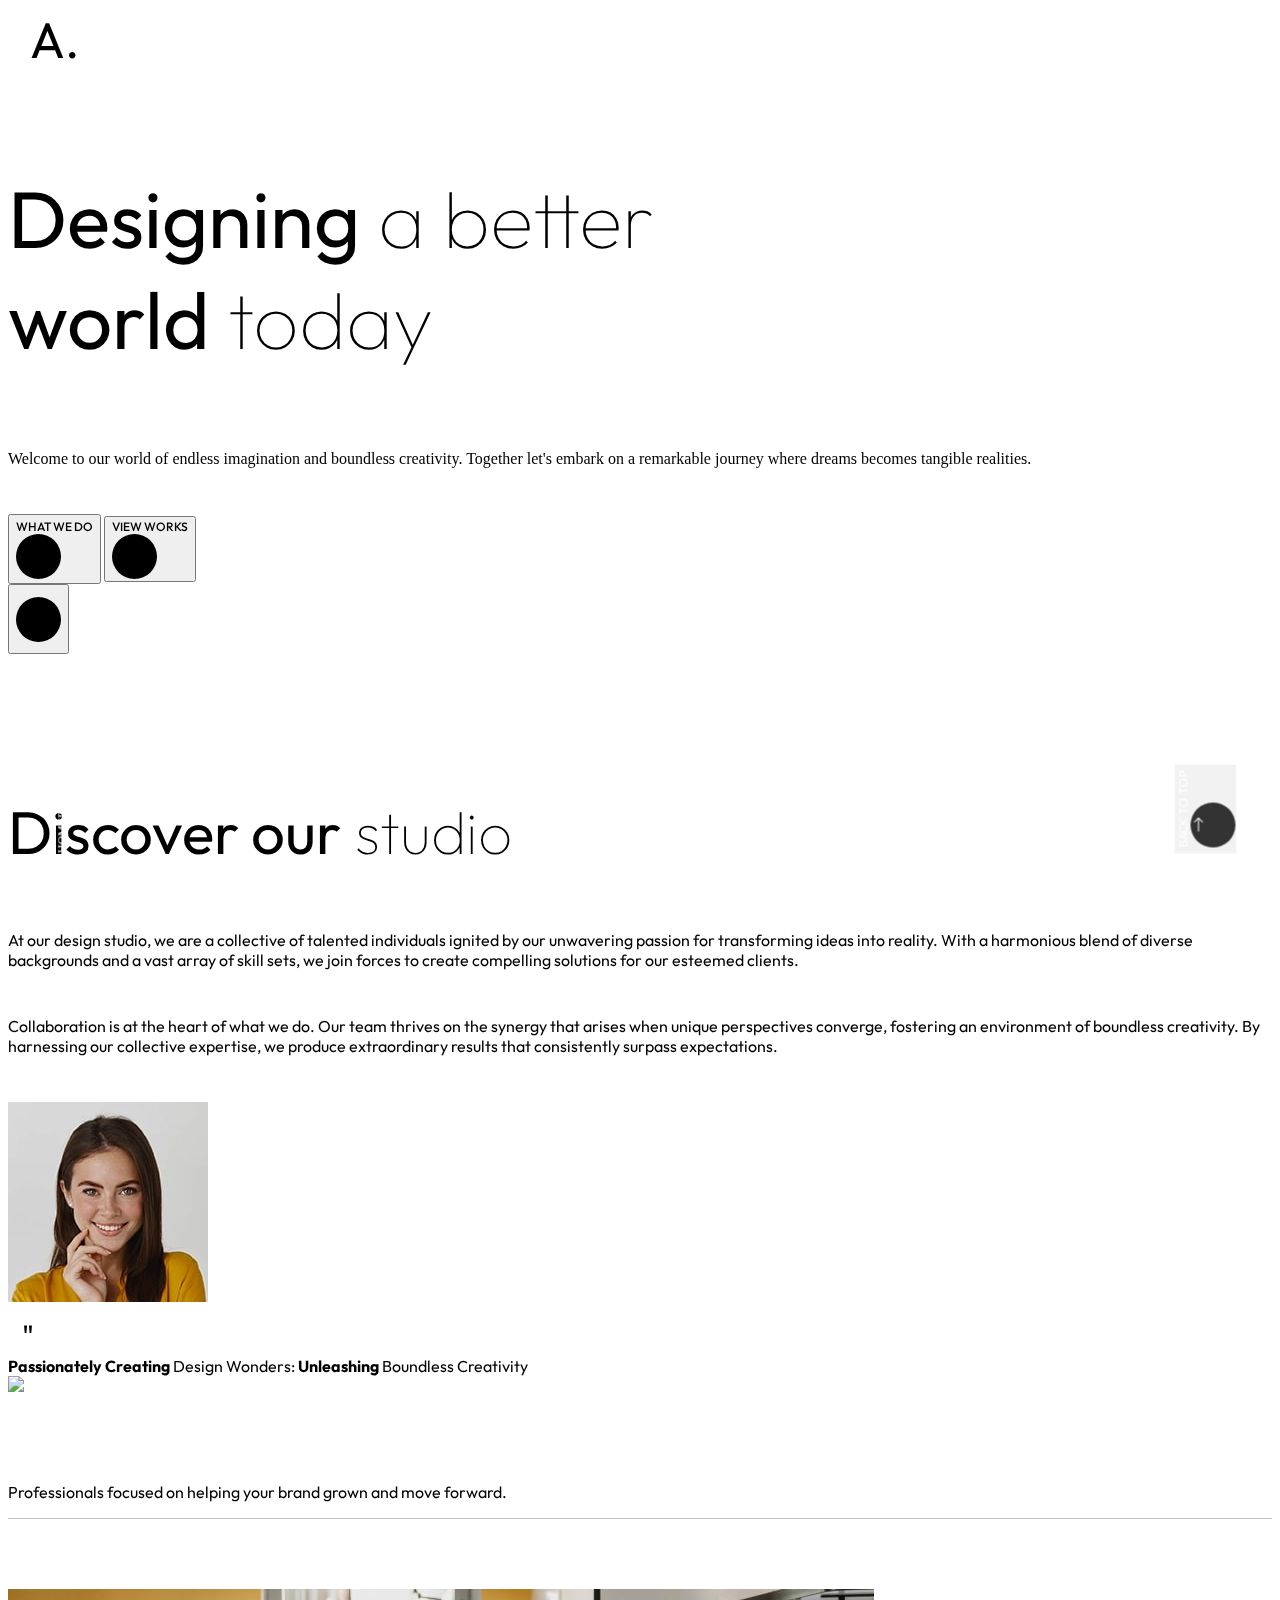
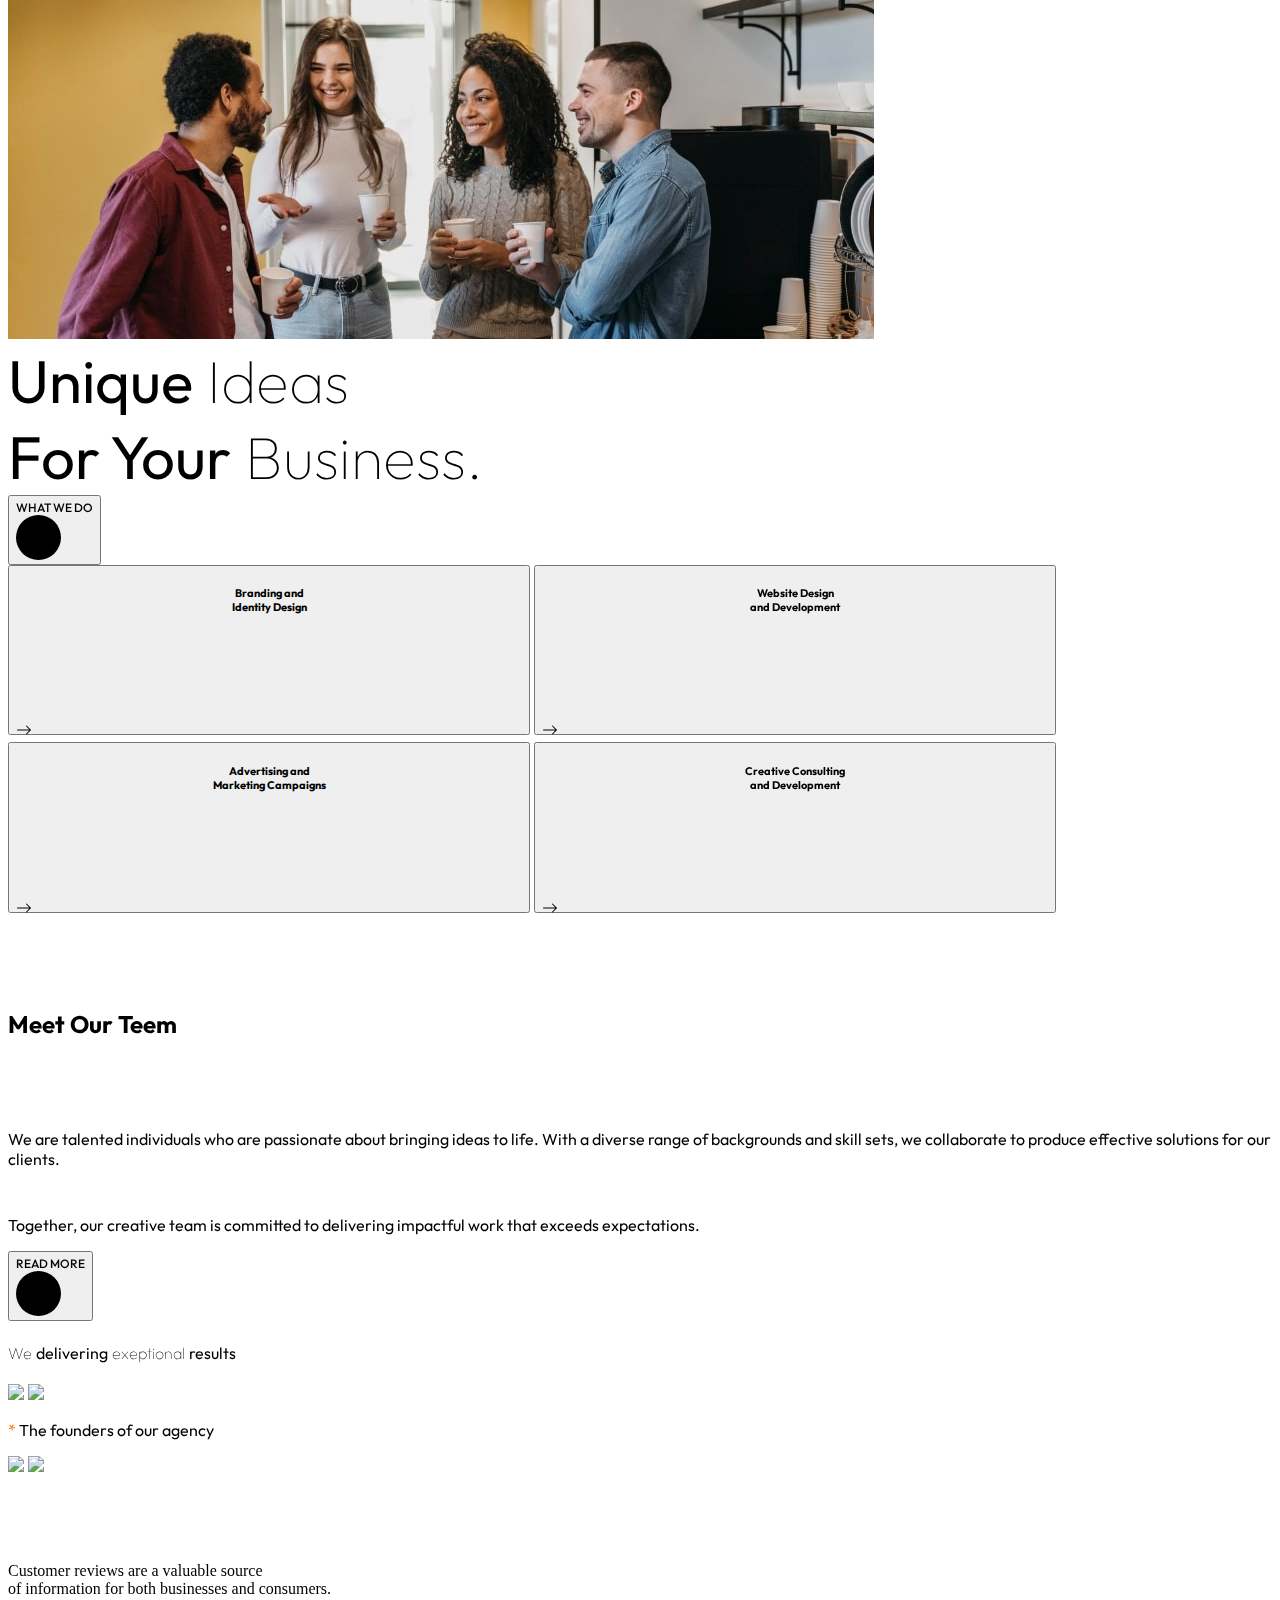
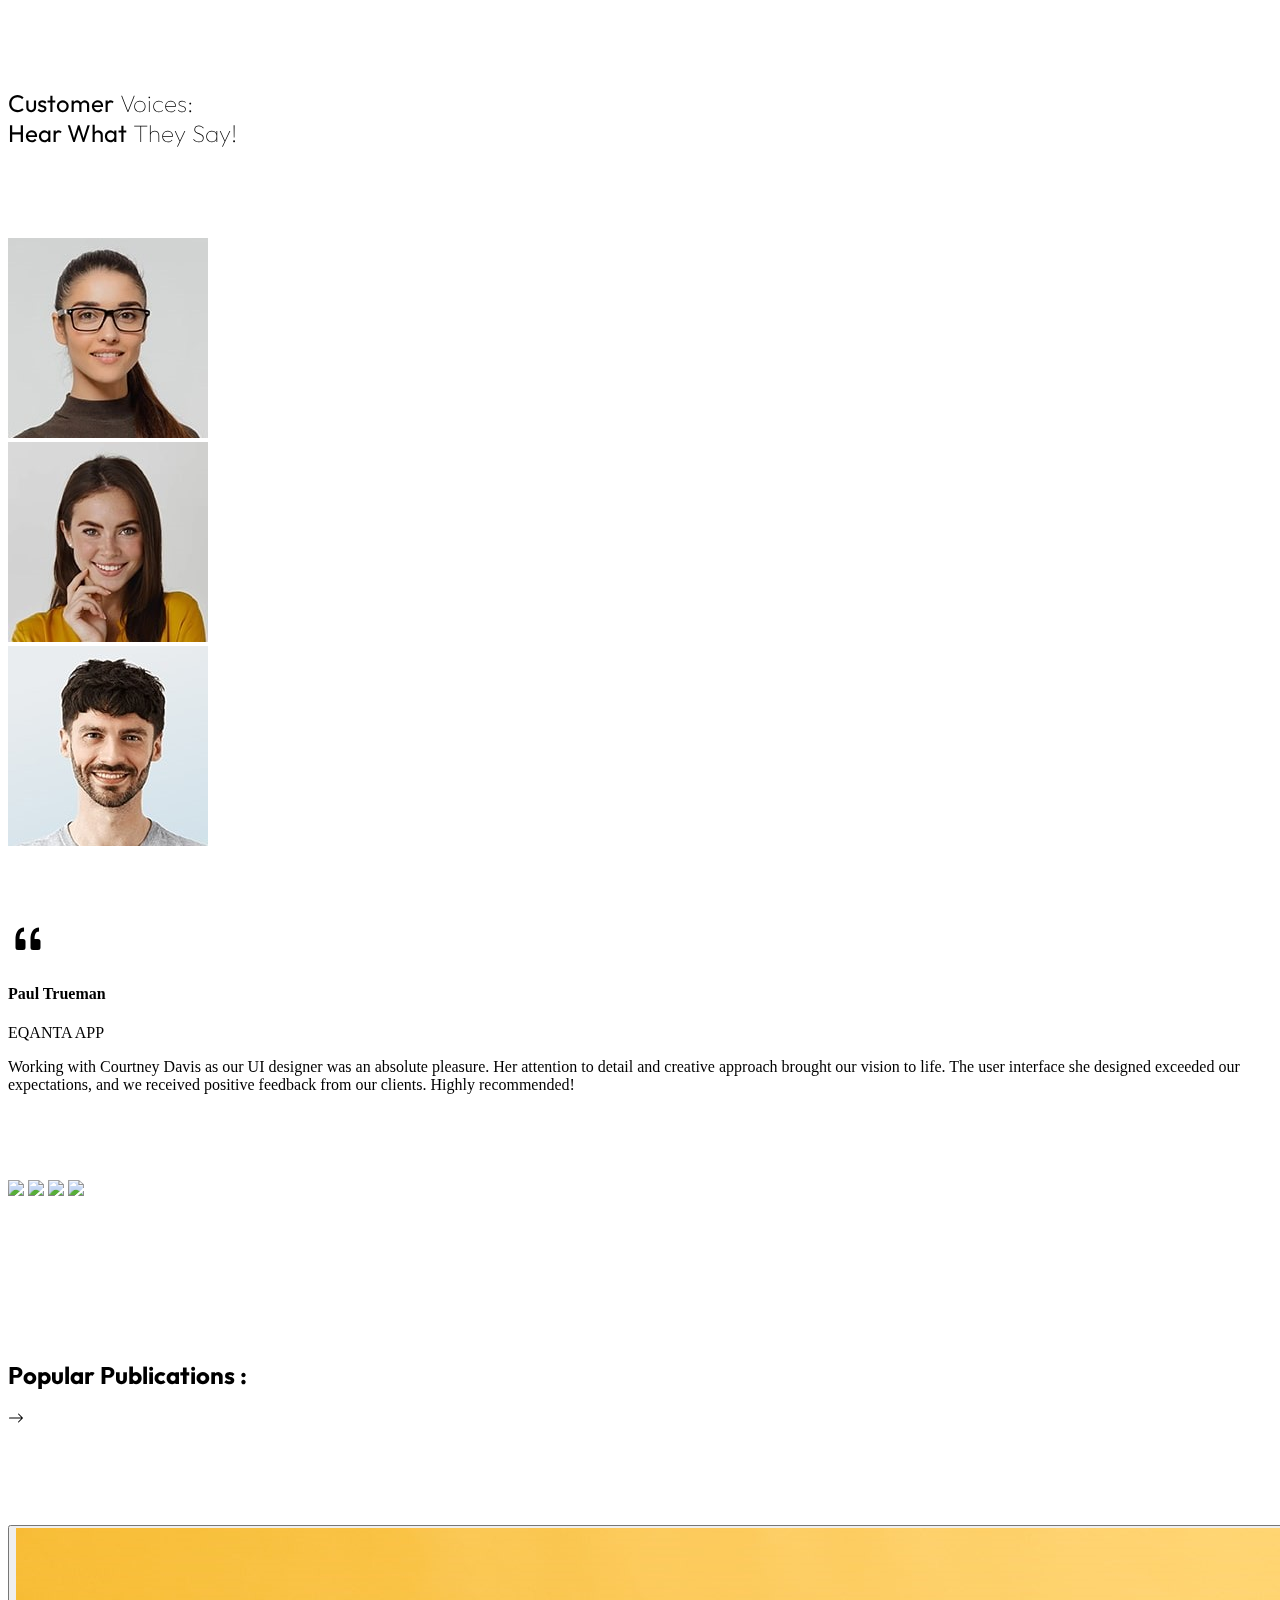
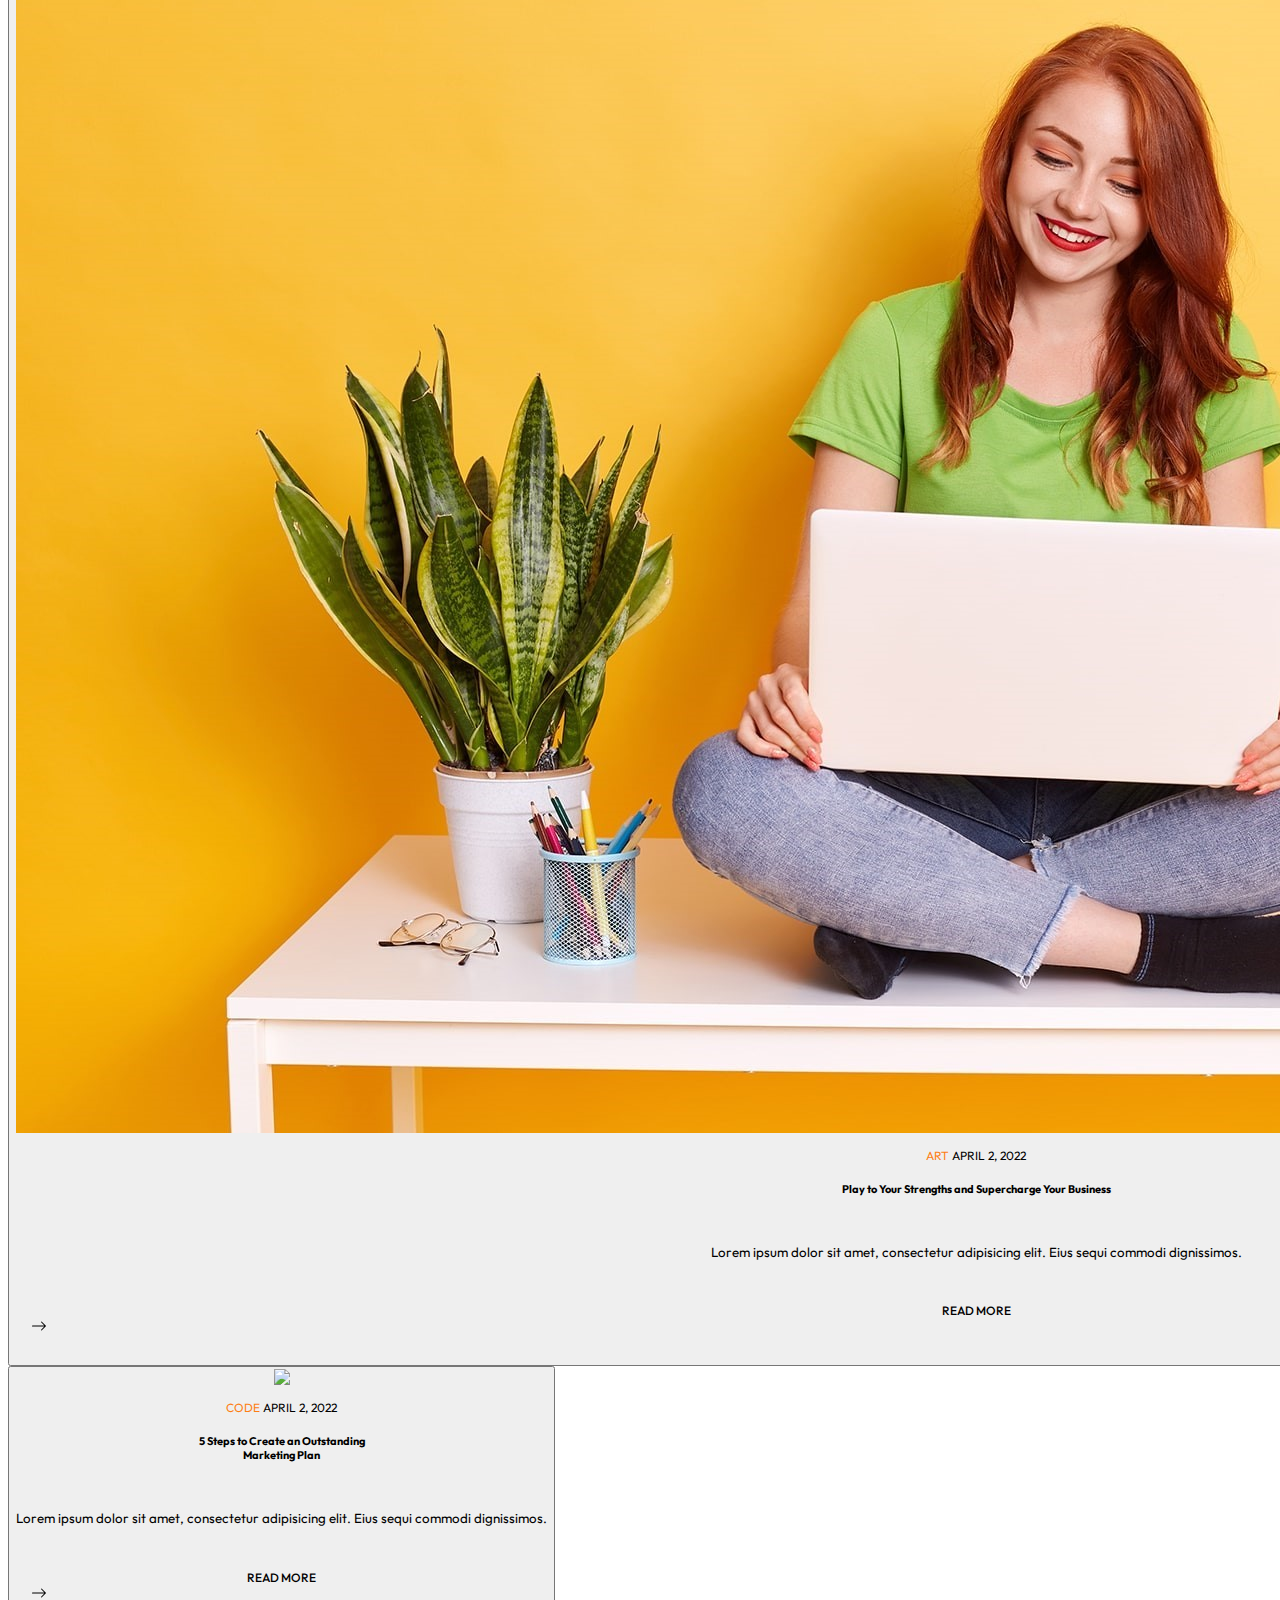
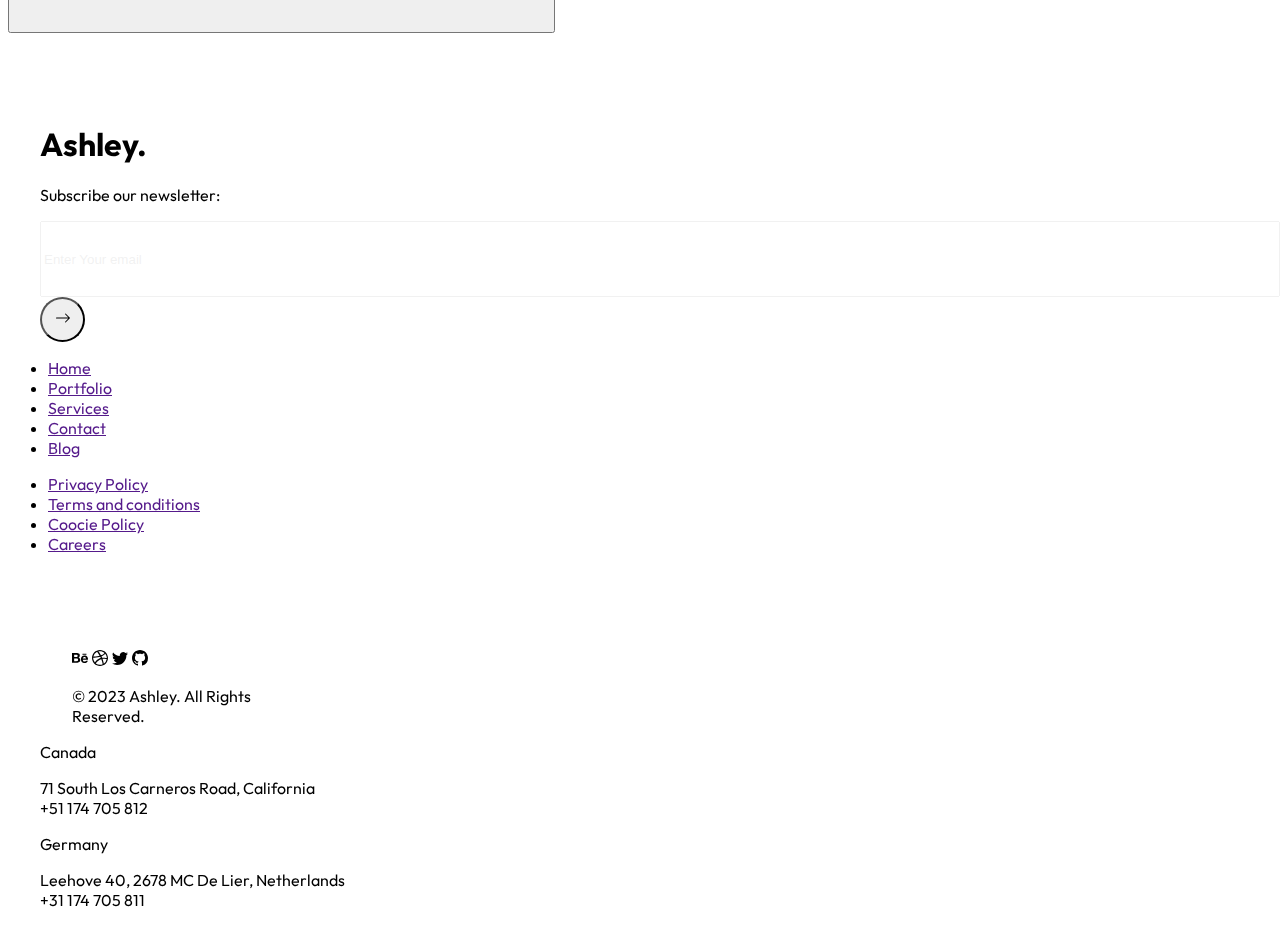
==== commit ea54428b: "added footer some elements" ====
--- a/index.html
+++ b/index.html
@@ -9,6 +9,7 @@
     <link rel="stylesheet" href="css/utilities.css">
     <link rel="stylesheet" href="css/style.css">
     <link rel="stylesheet" href="css/spacing.css">
+    <link rel="stylesheet" href="css/media.css">
     <link rel="preconnect" href="https://fonts.googleapis.com">
     <link rel="preconnect" href="https://fonts.gstatic.com" crossorigin>
     <link href="https://fonts.googleapis.com/css2?family=Outfit:wght@100;200;300;400;500;600;700;800;900&display=swap"
@@ -19,55 +20,50 @@
 </head>
 
 <body>
-    <header class="bg-black p-3 position-relative">
-        <div class="container-fluid d-flex justify-content-between align-items-center pt-4 h-100">
-            <div class="col-1 fs-2 text-white font">
+    <header class="bg-black p-3 header-h">
+        <div class="container1  justify-content-between align-items-center pt-5">
+            <div class="col-1 logo text-white font mix-blend-mode">
                 A.
             </div>
-            <div class="col-1">
-                <nav class="burger-menu">
-                    <span class="b-span">
-
-                    </span>
-                    <span class="b-span">
-
-                    </span>
-                    <span class="b-span2">
-
-                    </span>
-
-                </nav>
-                <div class="bg-black d-none burger-menu-nav">
-                    <ul class="text-center fs-3 font">
-                        <li class="nav-item">
-                            <a class="nav-link" href=""></a>
-                            Homepage
-                        </li>
-                        <li class="nav-item">
-                            <a class="nav-link" href=""></a>
-                            Portfolio
-                        </li>
-                        <li class="nav-item">
-                            <a class="nav-link" href=""></a>
-                            Services
-                        </li>
-                        <li class="nav-item">
-                            <a class="nav-link" href=""></a>
-                            Blog
-                        </li>
-                        <li class="nav-item">
-                            <a class="nav-link" href=""></a>
-                            Contact
-                        </li>
-                        <li class="nav-item">
-                            <a class="nav-link" href=""></a>
-                            Other
-                        </li>
-                    </ul>
-                </div>
+            <div class="burger-menu">
+                <span class="b-span">
+
+                </span>
+                <span class="b-span">
+
+                </span>
+                <span class="b-span2">
+
+                </span>
+
+                <ul class="burger-menu-nav">
+                    <li class="">
+                        <a class="nav-link" href="">Homepage</a>
+
+                    </li>
+                    <li class="">
+                        <a class="nav-link" href="">Portfolio</a>
+
+                    </li>
+                    <li class="">
+                        <a class="nav-link" href="">Services</a>
+
+                    </li>
+                    <li class="">
+                        <a class="nav-link" href="">Blog</a>
+
+                    </li>
+                    <li class="">
+                        <a class="nav-link" href="">Contact</a>
+
+                    </li>
+                    <li class="">
+                        <a class="nav-link" href="">Other</a>
+
+                    </li>
+                </ul>
             </div>
         </div>
-
     </header>
 
     <body>
@@ -86,8 +82,8 @@
                     </div>
                     <div class="row font align-items-center">
                         <button type="button"
-                            class="d-flex col-4  btn btn-warning rounded-pill align-items-center justify-content-around">
-                            <div class="ps-3">what we do</div>
+                            class="d-flex col-4  btn btn-warning rounded-pill align-items-center justify-content-between">
+                            <div class="text-btn">what we do</div>
                             <div
                                 class="ms-3 sm-circle bg-black d-flex justify-content-center align-items-center text-warning justify-senf-end">
                                 <svg xmlns="http://www.w3.org/2000/svg" width="16" height="16" fill="currentColor"
@@ -98,7 +94,7 @@
                             </div>
                         </button>
 
-                        <button class=" btn ps-5 col-auto d-flex text-white align-items-center">
+                        <button class="ps-5 col-auto d-flex text-btn text-white align-items-center">
                             view works
                             <div
                                 class="ms-3 sm-circle bg-dark align-items-center d-flex align-items-center justify-content-center">
@@ -109,12 +105,10 @@
                                 </svg>
                             </div>
                         </button>
-
-
-                    </div>
-                </div>
-                <div class="col-lg-2 text-white align-self-end text-center">
-                    <button class="btn btn-warning rounded-circle">
+                    </div>
+                </div>
+                <div class="col-lg-2 text-white align-self-end text-center scroll-down">
+                    <button class="btn btn-warning rounded-circle" onclick="scrollWin()">
                         <div class="sm-circle d-flex justify-content-center align-items-center text-warning">
                             <svg xmlns="http://www.w3.org/2000/svg" width="16" height="16" fill="currentColor"
                                 class="bi bi-arrow-down" viewBox="0 0 16 16">
@@ -127,6 +121,9 @@
                 </div>
 
             </div>
+            <p class="text-rotate ">
+                HOMEPAGE
+            </p>
         </section>
         <section class="bg-light container-fluid">
             <div class="row justify-content-between container-xl p-sm-5">
@@ -150,11 +147,10 @@
                     </p>
                     <div class="row align-items-center">
                         <div class="col-2 col-xl-3 position-relative">
-                            <img class="rounded-circle" src="images/faces/custumers/2.jpg"></img>
-                            <div class="">
-
-                            </div>
-
+                            <img class="rounded-circle position-relative" src="images/faces/custumers/2.jpg">
+                            <div class="sm-circle-2 bg-warning position-absolute">
+                                "
+                            </div></img>
                         </div>
                         <div class="col-8">
                             <b>Passionately Creating</b> Design Wonders: <b>Unleashing</b> Boundless Creativity
@@ -167,8 +163,18 @@
                     <img src="images/photo/1.jpg">
                 </div>
             </div>
-
-
+            <button onclick="topFunction()" id="myBtn" title="Go to top"
+                class="back-to-top font d-flex align-items-center mix-blend-mode">BACK
+                TO
+                TOP
+                <div class="ms-2 sm-circle bg-dark align-items-center d-flex align-items-center justify-content-center">
+                    <svg xmlns="http://www.w3.org/2000/svg" width="16" height="16" fill="currentColor"
+                        class="bi bi-arrow-right" viewBox="0 0 16 16">
+                        <path fill-rule="evenodd"
+                            d="M1 8a.5.5 0 0 1 .5-.5h11.793l-3.147-3.146a.5.5 0 0 1 .708-.708l4 4a.5.5 0 0 1 0 .708l-4 4a.5.5 0 0 1-.708-.708L13.293 8.5H1.5A.5.5 0 0 1 1 8" />
+                    </svg>
+                </div>
+            </button>
         </section>
         <section class="container-fluid bg-black">
             <div class="d-flex justify-content-end pdy-1">
@@ -197,7 +203,7 @@
 
                 </div>
                 <button class="d-flex  btn btn-warning rounded-pill align-items-center justify-content-around">
-                    <div class="ps-3">what we do</div>
+                    <div class="ps-3 text-btn">what we do</div>
                     <div
                         class="ms-3 sm-circle bg-black d-flex justify-content-center align-items-center text-warning justify-senf-end">
                         <svg xmlns="http://www.w3.org/2000/svg" width="16" height="16" fill="currentColor"
@@ -212,16 +218,16 @@
         </section>
         <section class="container-fluid bg-black p-5">
             <div class="row">
-                <button class="col-sm-12 col-md-6 col-lg border p-4">
+                <button class="hoverable col-sm-12 col-md-6 col-lg border border-dark p-4">
                     <div>
                         <h5 class="text-white font pd-text">
                             Branding and <br> Identity Design
                         </h5>
                     </div>
-                    <p class="font text-lighter pd-text">
+                    <p class="font text-secondary pd-text opacity-none">
                         Our creative agency is a team of professionals focused on helping your brand grow.
                     </p>
-                    <div class="sm-circle-1 bg-warning  d-flex justify-content-center align-items-center ">
+                    <div class="sm-circle-1 bg-warning  d-flex justify-content-center align-items-center circle-resize ">
                         <svg xmlns="http://www.w3.org/2000/svg" width="16" height="16" fill="currentColor"
                             class="bi bi-arrow-right" viewBox="0 0 16 16">
                             <path fill-rule="evenodd"
@@ -230,14 +236,14 @@
                     </div>
 
                 </button>
-                <button class="col-sm-12 col-md-6 col-lg border p-4">
+                <button class="hoverable col-sm-12 col-md-6 col-lg border border-dark p-4">
                     <h5 class="text-white font pd-text">
                         Website Design <br> and Development
                     </h5>
-                    <p class="font text-lighter pd-text">
+                    <p class="font text-secondary pd-text opacity-none">
                         Our creative agency is a team of professionals focused on helping your brand grow.
                     </p>
-                    <div class="sm-circle-1 bg-warning  d-flex justify-content-center align-items-center ">
+                    <div class="sm-circle-1 bg-warning  d-flex justify-content-center align-items-center circle-resize">
                         <svg xmlns="http://www.w3.org/2000/svg" width="16" height="16" fill="currentColor"
                             class="bi bi-arrow-right" viewBox="0 0 16 16">
                             <path fill-rule="evenodd"
@@ -245,14 +251,14 @@
                         </svg>
                     </div>
                 </button>
-                <button class="col-sm-12 col-md-6 col-lg border p-4">
+                <button class="hoverable col-sm-12 col-md-6 col-lg border border-dark p-4">
                     <h5 class="text-white font pd-text">
                         Advertising and <br> Marketing Campaigns
                     </h5>
-                    <p class="font text-lighter pd-text">
+                    <p class="font text-secondary pd-text opacity-none">
                         Our creative agency is a team of professionals focused on helping your brand grow.
                     </p>
-                    <div class="sm-circle-1 bg-warning  d-flex justify-content-center align-items-center ">
+                    <div class="sm-circle-1 bg-warning  d-flex justify-content-center align-items-center circle-resize">
                         <svg xmlns="http://www.w3.org/2000/svg" width="16" height="16" fill="currentColor"
                             class="bi bi-arrow-right" viewBox="0 0 16 16">
                             <path fill-rule="evenodd"
@@ -260,14 +266,14 @@
                         </svg>
                     </div>
                 </button>
-                <button class="col-sm-12 col-md-6 col-lg border p-4">
+                <button class="hoverable col-sm-12 col-md-6 col-lg border border-dark p-4">
                     <h5 class="text-white font pd-text">
                         Creative Consulting <br> and Development
                     </h5>
-                    <p class="font text-lighter pd-text">
+                    <p class="font text-secondary pd-text opacity-none">
                         Our creative agency is a team of professionals focused on helping your brand grow.
                     </p>
-                    <div class="sm-circle-1 bg-warning  d-flex justify-content-center align-items-center ">
+                    <div class="sm-circle-1 bg-warning  d-flex justify-content-center align-items-center circle-resize">
                         <svg xmlns="http://www.w3.org/2000/svg" width="16" height="16" fill="currentColor"
                             class="bi bi-arrow-right" viewBox="0 0 16 16">
                             <path fill-rule="evenodd"
@@ -290,7 +296,7 @@
                 </p>
                 <button type="button"
                     class="mt-5 d-flex btn btn-warning rounded-pill align-items-center justify-content-around mb-5">
-                    <div class="ps-3">READ MORE</div>
+                    <div class="ps-3 text-btn">READ MORE</div>
                     <div
                         class="ms-3 sm-circle bg-black d-flex justify-content-center align-items-center text-warning justify-senf-end">
                         <svg xmlns="http://www.w3.org/2000/svg" width="16" height="16" fill="currentColor"
@@ -387,7 +393,7 @@
                     <p class="text-body-tertiary font pd-text">
                         Lorem ipsum dolor sit amet, consectetur adipisicing elit. Eius sequi commodi dignissimos.
                     </p>
-                    <div class="d-flex font text-3 fw-bold align-items-center">
+                    <div class="d-flex text-btn align-items-center">
                         READ MORE
                         <div
                             class="sm-circle-1 bg-body-secondary d-flex justify-content-center align-items-center ms-4">
@@ -410,7 +416,7 @@
                     <p class="text-body-tertiary font pd-text">
                         Lorem ipsum dolor sit amet, consectetur adipisicing elit. Eius sequi commodi dignissimos.
                     </p>
-                    <div class="d-flex font text-3 fw-bold align-items-center">
+                    <div class="d-flex text-btn align-items-center">
                         READ MORE
                         <div
                             class="sm-circle-1 bg-body-secondary d-flex justify-content-center align-items-center ms-4">
@@ -425,14 +431,21 @@
             </div>
         </section>
     </body>
-    <footer class="container-fluid bg-black">
-        <div class="container-lg row pd-bottom-1 pdy-1 justify-content-between">
+    <footer class="container-fluid bg-black d-flex flex-wrap justify-content-center">
+        <div class="container-lg row pd-bottom-1 pdy-1">
             <div class="col-12 col-md-4 pb-5">
                 <h1 class="font text-white pb-4  p-footer-left">Ashley.</h1>
                 <p class="font text-secondary pb-3  p-footer-left">Subscribe our newsletter:</p>
-                <div class="fs-6  p-footer-left">
-                    <input type="email" class="bg-light input-dark rounded-pill" id="exampleInputEmail1"
+                <div class="fs-6  p-footer-left position-relative d-flex align-items-center justify-content-end">
+                    <input type="email" class="bg-light input-dark rounded-pill p-2" id="exampleInputEmail1"
                         aria-describedby="emailHelp" placeholder="Enter Your email">
+                        <button class="sm-circle-1 bg-warning  d-flex justify-content-center align-items-center position-absolute me-2">
+                            <svg xmlns="http://www.w3.org/2000/svg" width="16" height="16" fill="currentColor" class=" bi bi-arrow-right"
+                                viewBox="0 0 16 16">
+                                <path fill-rule="evenodd"
+                                    d="M1 8a.5.5 0 0 1 .5-.5h11.793l-3.147-3.146a.5.5 0 0 1 .708-.708l4 4a.5.5 0 0 1 0 .708l-4 4a.5.5 0 0 1-.708-.708L13.293 8.5H1.5A.5.5 0 0 1 1 8" />
+                            </svg>
+                        </button>
                 </div>
 
             </div>
--- a/css/utilities.css
+++ b/css/utilities.css
@@ -20,10 +20,23 @@
  .fs-5
  .fs-6 */
 
+
+/* conainers */
+
+.container1 {
+    width: 100%;
+    display: flex;
+}
+
+/* positions */
+.pos-absolute {
+    position: absolute;
+}
+
+
 /* buttons, circles and lines */
 .btn {
     height: 70px;
-    text-transform: uppercase;
 }
 
 .sm-circle {
@@ -38,7 +51,18 @@
     height: 45px;
     border-radius: 25px;
 }
-
+.sm-circle-2 {
+    width: 40px;
+    height: 40px;
+    border-radius: 25px;
+    right: 10px;
+    bottom: 2px;
+    display: flex;
+    justify-content: center;
+    align-items: center;
+    font-size: 30px;
+    padding-top: 10px;
+}
 .line {
     height: 1px;
     background-color: grey;
@@ -60,8 +84,32 @@
     width: 40px;
     height: 40px;
 }
+
 .input-dark {
-    opacity: 5%;
+    opacity: 10%;
     width: 100%;
     height: 70px;
-}+}
+
+/* scroll top */
+#myBtn {
+    position: fixed;
+    bottom: 60px;
+    right: 30px;
+    z-index: 99;
+    font-size: 12px;
+    border: none;
+    outline: none;
+    color: white;
+    cursor: pointer;
+    transform: rotate(-90deg);
+    opacity: 80%;
+    transition: right .3s;
+}
+/* images */
+.object-fit-1 {
+    height: 80px;
+    object-fit: cover;
+    overflow: hidden;
+    border-radius: 70px;
+}
--- a/css/style.css
+++ b/css/style.css
@@ -30,11 +30,50 @@
     font-size: 12px;
 }
 
-/* burger menu */
+.text-btn {
+    font-family: 'Outfit',
+        sans-serif;
+    font-size: 12px;
+    text-transform: uppercase;
+    font-weight: 500;
+}
+
+.text-rotate {
+    rotate: -90deg;
+    position: fixed;
+    bottom: 60px;
+    left: 30px;
+    font-size: 12px;
+    color: white;
+    text-transform: uppercase;
+    mix-blend-mode: difference;
+}
+
+.mix-blend-mode {
+    mix-blend-mode: difference;
+}
+
+
+/*header and  burger menu */
+.header-h {
+    height: 80px;
+}
+
+.logo {
+    font-size: 50px;
+    position: fixed;
+    font-family: "outfit", sans-serif;
+    font: weight 200px;
+    left: 30px;
+    z-index: 200;
+}
+
 .burger-menu {
-    position: relative;
+    position: fixed;
+    right: 30px;
     transition: .3s;
     z-index: 100;
+    mix-blend-mode: difference;
 }
 
 .b-span {
@@ -54,14 +93,99 @@
     display: block;
     transition: .3s;
     position: sticky;
+    transition: block .3s;
 }
 
 .burger-menu-nav {
     width: 100%;
     height: 100%;
     position: fixed;
+    font-size: 35px;
+    font-weight: bold;
+    line-height: 60px;
+    font-family: 'Outfit',
+        sans-serif;
+    color: hsla(0, 0%, 100%, .8);
+    padding: 130px 120px 0px 120px;
     top: 0%;
+    left: -200%;
+    transition: left .4s;
+    right: 0%;
+    bottom: 0%;
+    background-color: black;
+    z-index: -10;
+}
+
+.burger-menu:hover .burger-menu-nav {
     left: 0%;
-    transition: bottom .3s;
+    transition: left .4s;
+}
 
+.burger-menu:hover .b-span2 {
+    display: none;
+    transition: none .3s;
+}
+
+.burger-menu:hover .b-span:nth-of-type(1) {
+    transform: rotate(-45deg) translate(.5px, 4.5px);
+}
+
+.burger-menu:hover .b-span:nth-of-type(2) {
+    transform: rotate(45deg) translate(0px, -6px);
+}
+
+/* .burger-menu.is-open .b-span2 {
+    display: none;
+    transition: none .3s;
+}
+
+.burger-menu.is-open .b-span:nth-of-type(1) {}
+
+.burger-menu.is-open .b-span:nth-of-type(2) {}
+
+
+.burger-menu-nav.is-open {
+    left: 0%;
+    transition: left .3s;
+} */
+
+/* hover */
+
+.border-top-h:hover {
+    border-top: 4px;
+    background-color: #ff9800;
+    transition: border .6s;
+}
+
+.opacity-none {
+    opacity: 0%;
+    transition: all .4s;
+}
+
+/* .opacity-none:hover{
+    opacity: 100%;
+transition: all .4s;
+} */
+.circle-resize {
+    width: 10px;
+    height: 10px;
+    transition: all .4s;
+}
+
+/* .circle-resize:hover {
+    width: 45px;
+    height: 45px;
+    background-color: grey;
+    transition: all .4s;
+} */
+
+button.hoverable:hover :nth-child(2) {
+    opacity: 100%;
+    transition: all .4s;
+}
+
+button.hoverable:hover :nth-child(3) {
+    width: 45px;
+    height: 45px;
+    transition: all .4s;
 }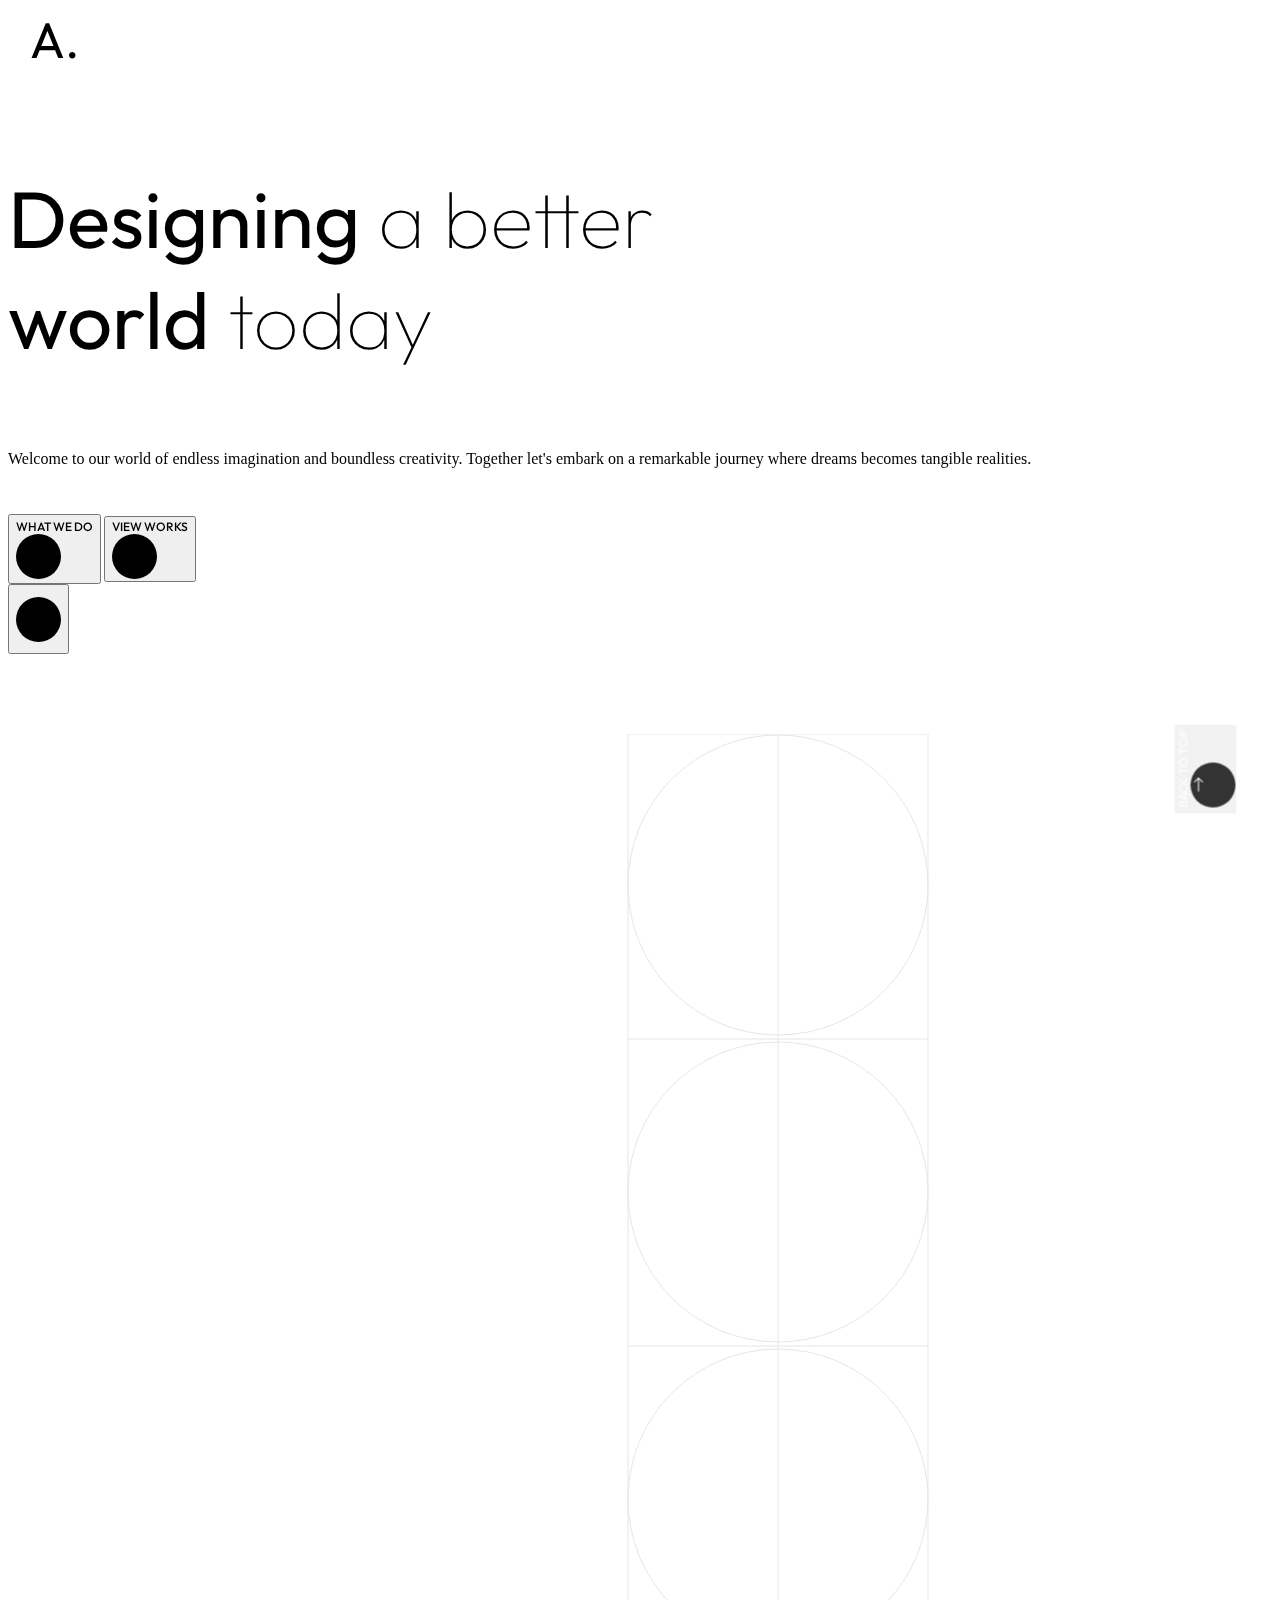
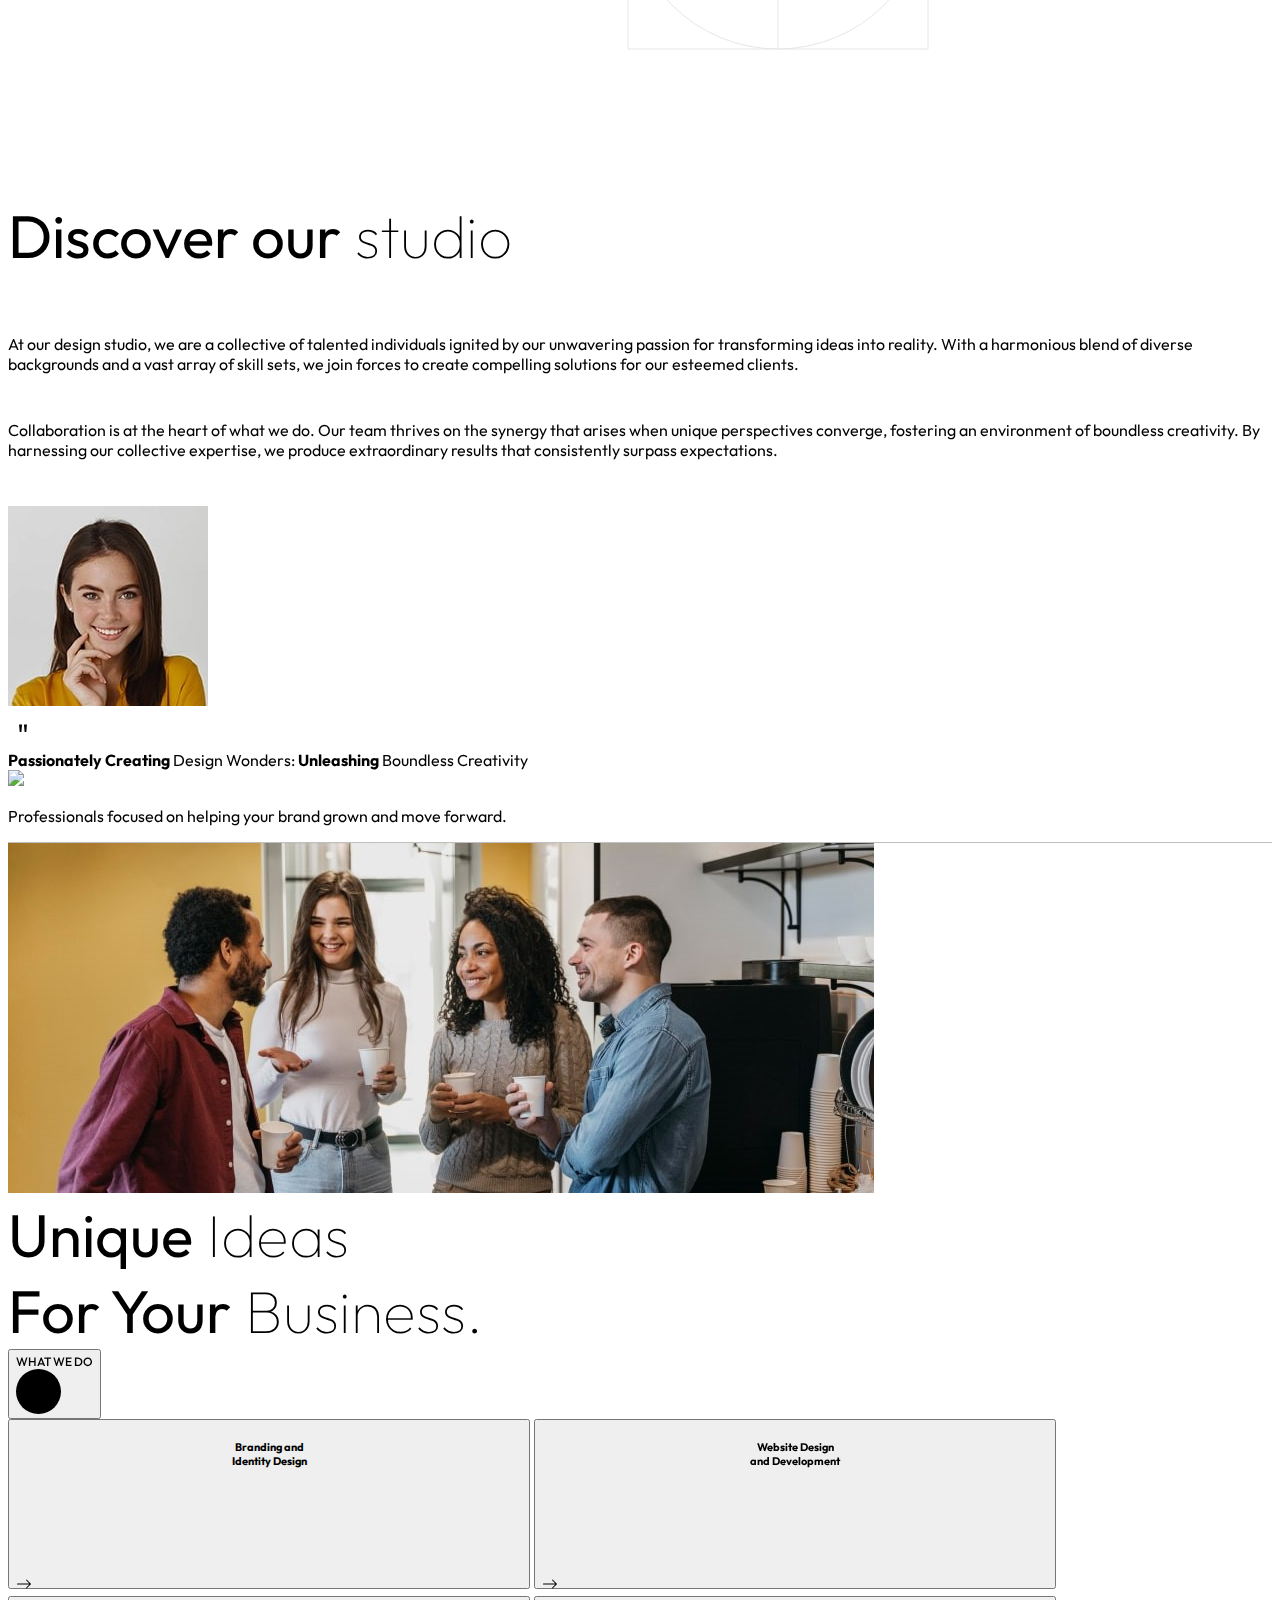
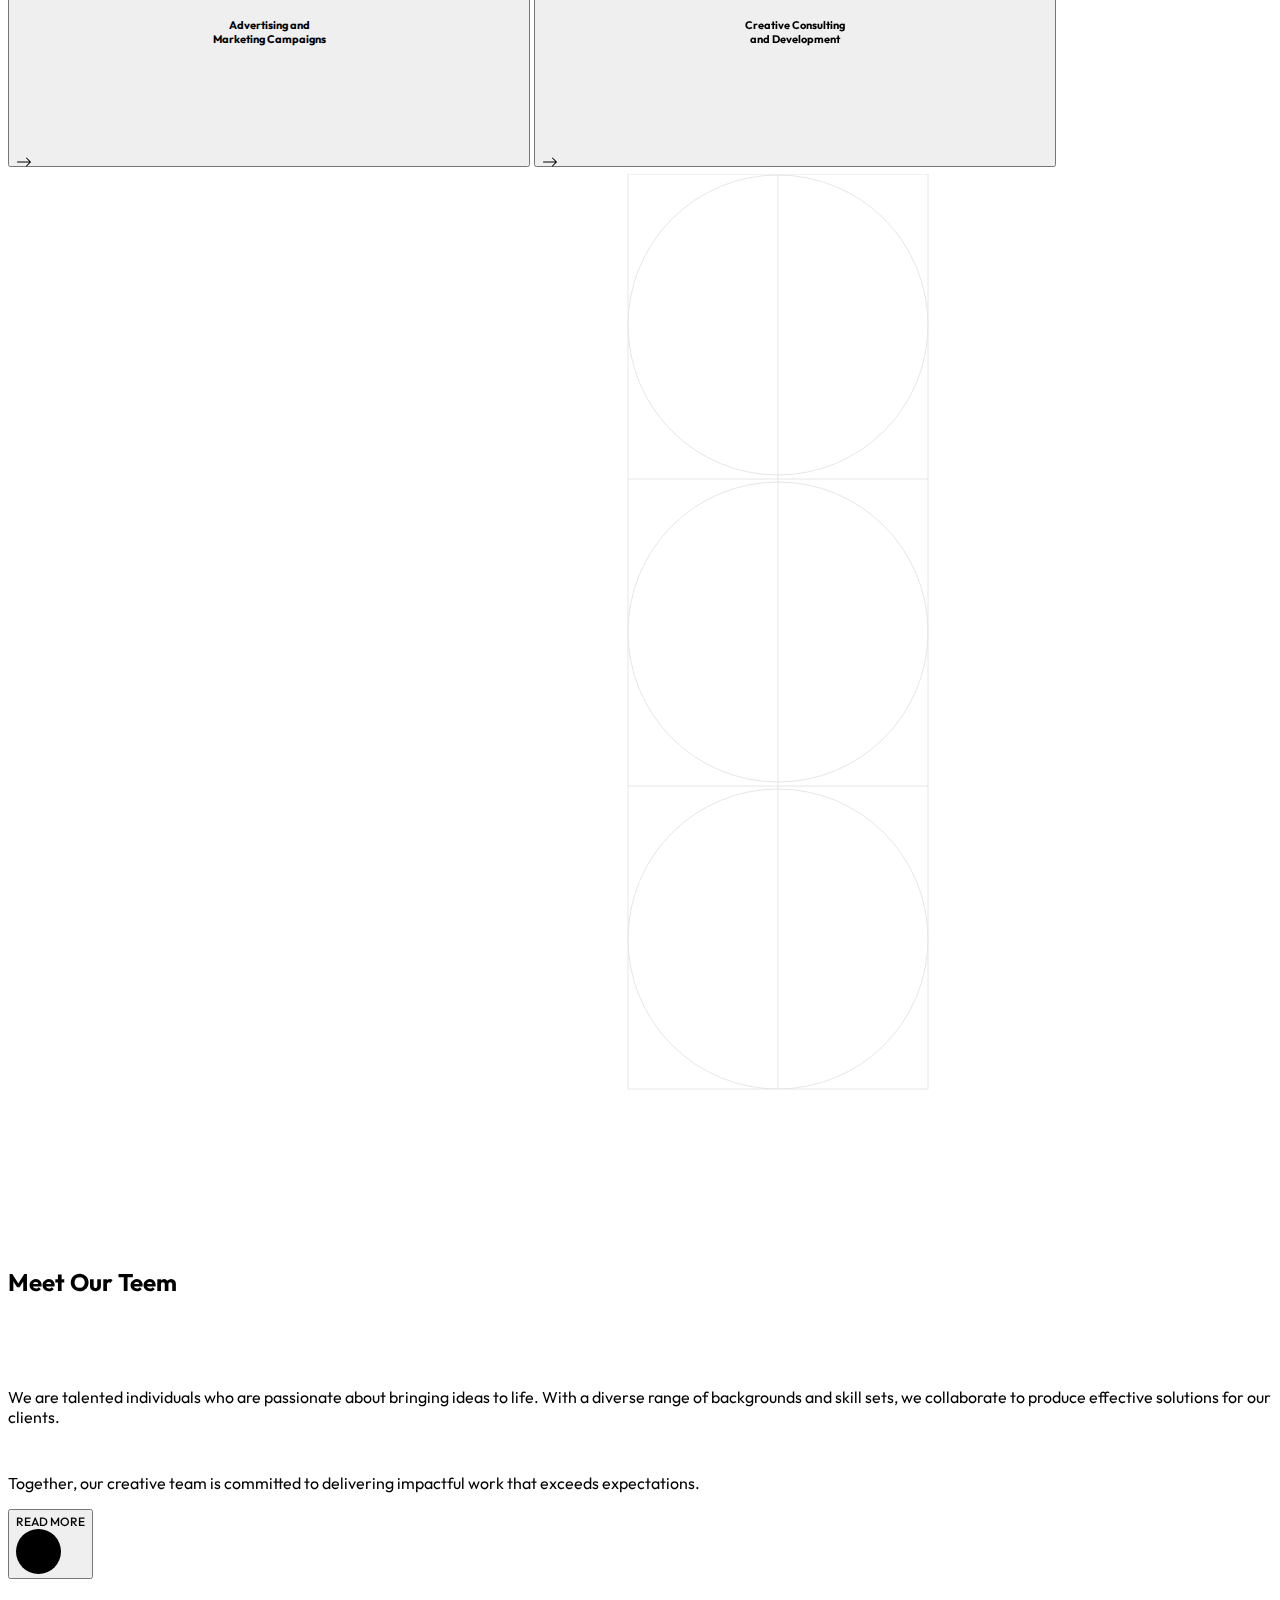
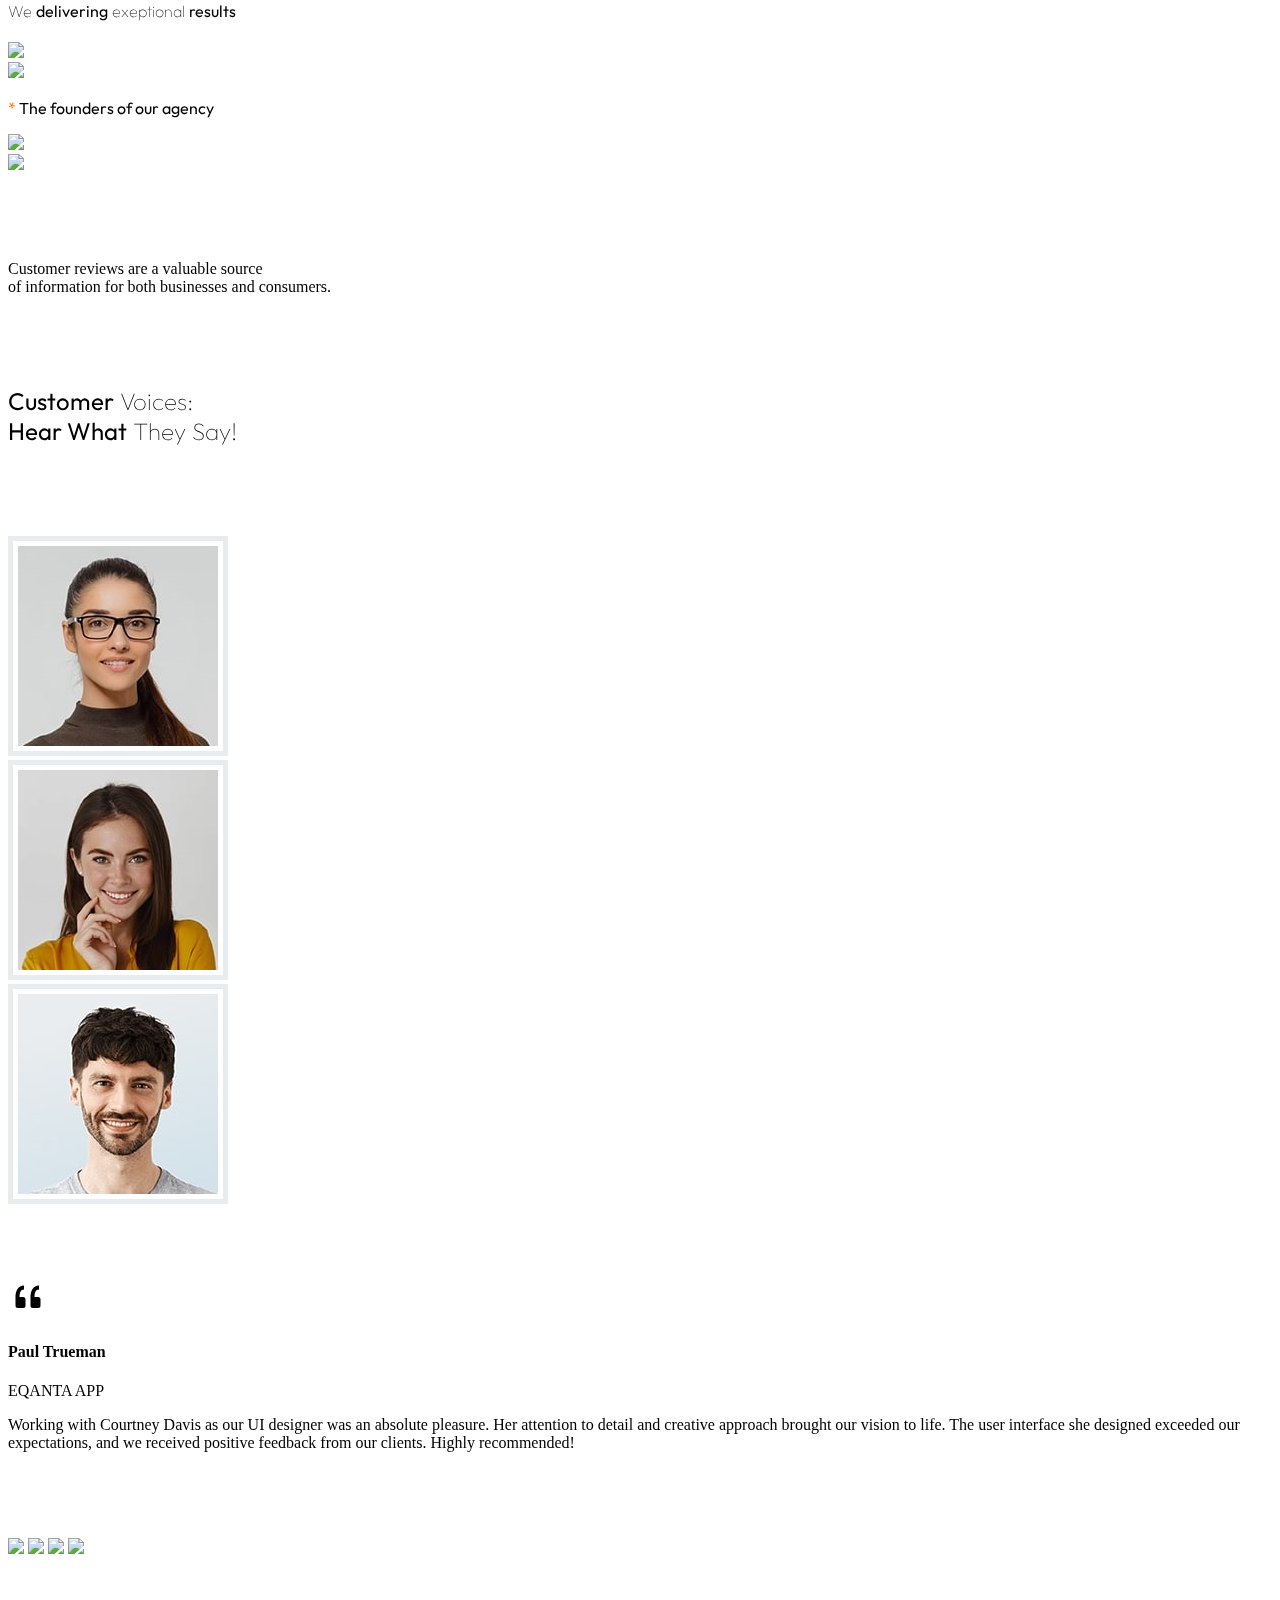
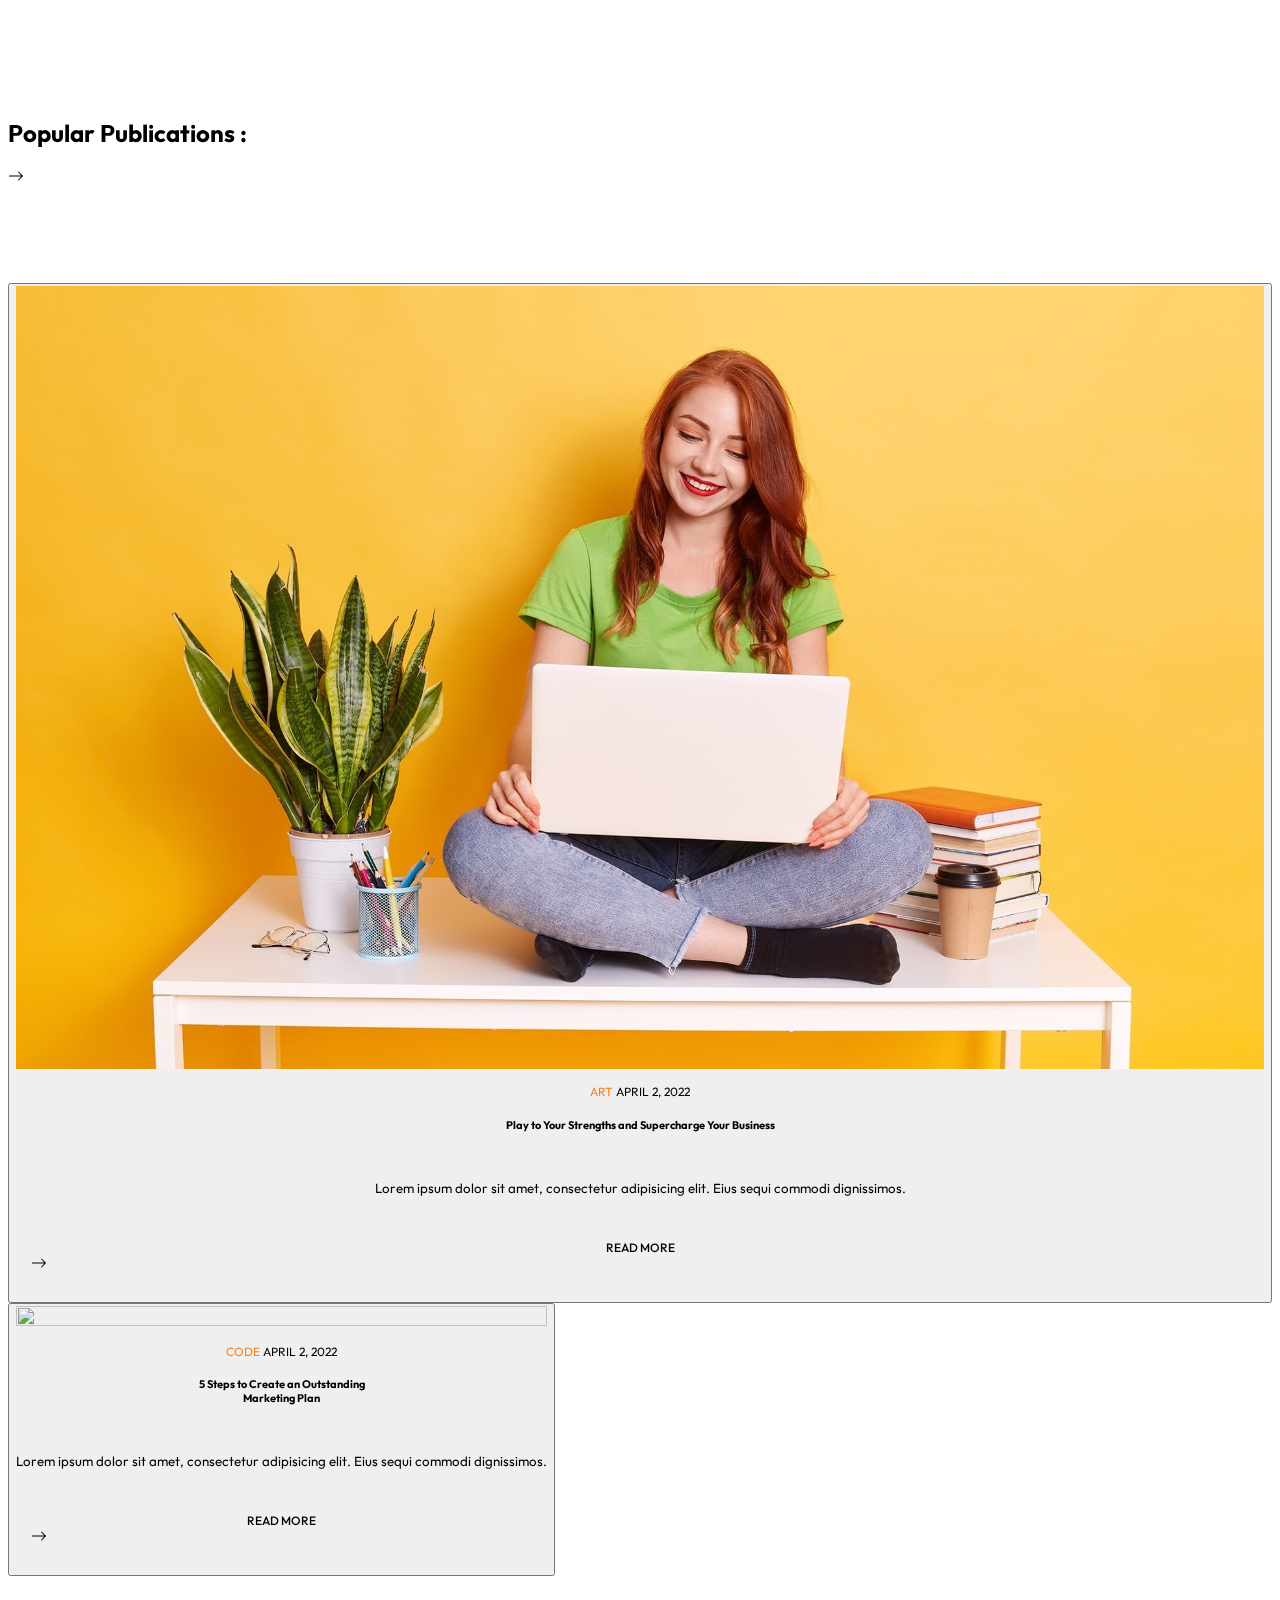
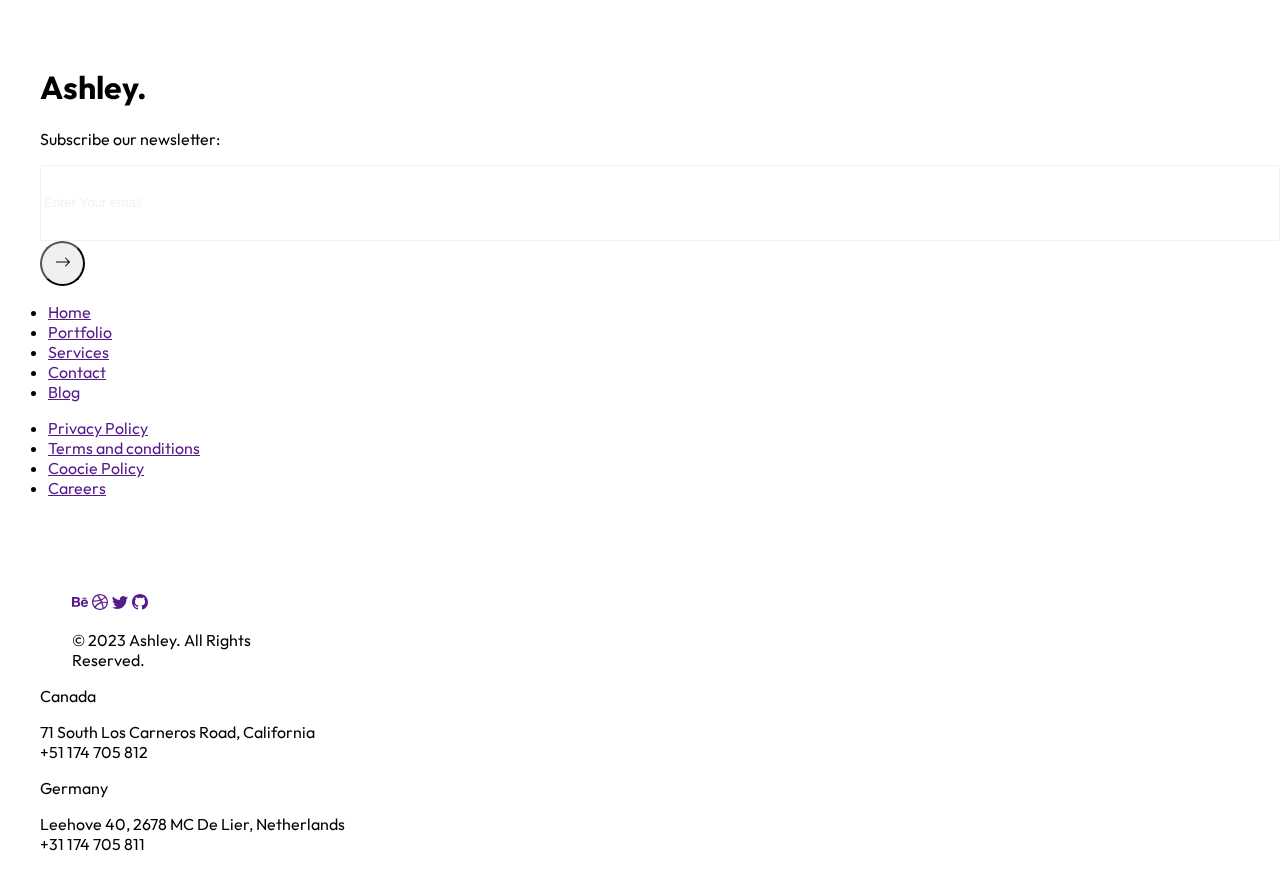
==== commit 8f5df1f2: "home page almost done" ====
--- a/index.html
+++ b/index.html
@@ -10,6 +10,7 @@
     <link rel="stylesheet" href="css/style.css">
     <link rel="stylesheet" href="css/spacing.css">
     <link rel="stylesheet" href="css/media.css">
+    <link rel="stylesheet" href="css/hover.css">
     <link rel="preconnect" href="https://fonts.googleapis.com">
     <link rel="preconnect" href="https://fonts.gstatic.com" crossorigin>
     <link href="https://fonts.googleapis.com/css2?family=Outfit:wght@100;200;300;400;500;600;700;800;900&display=swap"
@@ -67,10 +68,10 @@
     </header>
 
     <body>
-        <section class="container-fluid bg-black p-sm-5">
+        <section class="container-fluid bg-black p-3 p-sm-5">
             <div class="row justify-content-between container-xl pd-bottom-1">
-                <div class="col-lg-9 ">
-                    <p class="text-1 text-white text-capitalize font ">
+                <div class="col-lg-9">
+                    <p class="text-1 text-white text-capitalize font py-5 py-sm-0">
                         <b>Designing</b> a better <br> <b>world</b> today
                     </p>
                     <div class="col-md-8 text-white-50 pd-text">
@@ -82,7 +83,7 @@
                     </div>
                     <div class="row font align-items-center">
                         <button type="button"
-                            class="d-flex col-4  btn btn-warning rounded-pill align-items-center justify-content-between">
+                            class="ms-2 ms-sm-0 my-4 my-sm-0 d-flex btn btn-warning rounded-pill align-items-center justify-content-between col-8 col-sm-5">
                             <div class="text-btn">what we do</div>
                             <div
                                 class="ms-3 sm-circle bg-black d-flex justify-content-center align-items-center text-warning justify-senf-end">
@@ -94,7 +95,7 @@
                             </div>
                         </button>
 
-                        <button class="ps-5 col-auto d-flex text-btn text-white align-items-center">
+                        <button class=" ps-sm-5 col-auto d-flex text-btn text-white align-items-center">
                             view works
                             <div
                                 class="ms-3 sm-circle bg-dark align-items-center d-flex align-items-center justify-content-center">
@@ -121,12 +122,26 @@
                 </div>
 
             </div>
-            <p class="text-rotate ">
+            <p class="text-rotate d-none d-md-block">
                 HOMEPAGE
             </p>
         </section>
-        <section class="bg-light container-fluid">
-            <div class="row justify-content-between container-xl p-sm-5">
+        <section class="bg-light container-fluid position-relative object-fit">
+            <div class="position-absolute svg-animation d-none d-sm-block">
+                <svg height="1000" width="400">
+                    <line x1="20" y1="0" x2="20" y2="915" style="stroke:grey;stroke-width:1" />
+                    <line x1="170" y1="0" x2="170" y2="915" style="stroke:grey;stroke-width:1" />
+                    <line x1="20" y1="0" x2="320" y2="0" style="stroke:grey;stroke-width:1" />
+                    <circle cx="170" cy="151" r="150" stroke="grey" stroke-width="1" fill="none" />
+                    <line x1="20" y1="305" x2="320" y2="305" style="stroke:grey;stroke-width:1" />
+                    <circle cx="170" cy="458" r="150" stroke="grey" stroke-width="1" fill="none" />
+                    <line x1="20" y1="612" x2="320" y2="612" style="stroke:grey;stroke-width:1" />
+                    <circle cx="170" cy="765" r="150" stroke="grey" stroke-width="1" fill="none" />
+                    <line x1="20" y1="915" x2="320" y2="915" style="stroke:grey;stroke-width:1" />
+                    <line x1="320" y1="0" x2="320" y2="915" style="stroke:grey;stroke-width:1" />
+                </svg>
+            </div>
+            <div class="row justify-content-between container-xl p-1 p-sm-5">
                 <div class="col-outo col-xl-6 font pb-5">
                     <p class="text-2 text-capitalize pt-3">
                         <b>Discover our</b> studio
@@ -146,7 +161,7 @@
                         extraordinary results that consistently surpass expectations.
                     </p>
                     <div class="row align-items-center">
-                        <div class="col-2 col-xl-3 position-relative">
+                        <div class="col-4 col-sm-3 col-md-2 col-xl-3 position-relative">
                             <img class="rounded-circle position-relative" src="images/faces/custumers/2.jpg">
                             <div class="sm-circle-2 bg-warning position-absolute">
                                 "
@@ -159,7 +174,7 @@
 
                 </div>
 
-                <div class="col-xl-5">
+                <div class="col-xl-5 z-160">
                     <img src="images/photo/1.jpg">
                 </div>
             </div>
@@ -177,32 +192,32 @@
             </button>
         </section>
         <section class="container-fluid bg-black">
-            <div class="d-flex justify-content-end pdy-1">
-                <p class="text-secondary col-4 font text-end pe-4">
+            <div class="d-flex justify-content-center justify-content-md-end py-5 ">
+                <p class="text-secondary col-10 col-sm-8 col-md-4 font text-center text-md-end pe-md-4">
                     Professionals focused on helping your brand grown and move forward.
                 </p>
-                <div class="line col-2 mt-2 ">
+                <div class="line col-4 mt-2 d-none d-md-block">
 
                 </div>
             </div>
         </section>
-        <section class="bg-black d-flex flex-wrap container-fluid p-sm-5">
+        <section class="bg-black d-flex flex-wrap justify-content-center container-fluid p-sm-5">
             <div class="d-flex justify-content-center align-items-center">
-                <div class="round-img">
+                <div class="round-img z-160 d-none d-md-block">
                     <img src="images/photo/3.jpg" class=" rounded-pill">
                 </div>
 
-                <div class="text-2 text-white ps-3">
+                <div class="text-2 text-white ">
                     <b>Unique</b> Ideas
 
                 </div>
             </div>
-            <div class="d-flex justify-content-center align-items-center container-lg">
-                <div class=" text-2 text-white pe-3">
+            <div class="flex-wrap d-flex justify-content-center align-items-md-center container-lg">
+                <div class=" text-2 text-white pe-3 pb-4 pb-md-0">
                     <b>For Your</b> Business.
 
                 </div>
-                <button class="d-flex  btn btn-warning rounded-pill align-items-center justify-content-around">
+                <button class="d-flex  btn btn-warning rounded-pill align-items-center justify-content-around z-160">
                     <div class="ps-3 text-btn">what we do</div>
                     <div
                         class="ms-3 sm-circle bg-black d-flex justify-content-center align-items-center text-warning justify-senf-end">
@@ -216,7 +231,7 @@
 
             </div>
         </section>
-        <section class="container-fluid bg-black p-5">
+        <section class="container-fluid bg-black pt-5 pe-5 ps-5 pb-5 pb-md-0">
             <div class="row">
                 <button class="hoverable col-sm-12 col-md-6 col-lg border border-dark p-4">
                     <div>
@@ -227,7 +242,8 @@
                     <p class="font text-secondary pd-text opacity-none">
                         Our creative agency is a team of professionals focused on helping your brand grow.
                     </p>
-                    <div class="sm-circle-1 bg-warning  d-flex justify-content-center align-items-center circle-resize ">
+                    <div
+                        class="sm-circle-1 bg-warning  d-flex justify-content-center align-items-center circle-resize ">
                         <svg xmlns="http://www.w3.org/2000/svg" width="16" height="16" fill="currentColor"
                             class="bi bi-arrow-right" viewBox="0 0 16 16">
                             <path fill-rule="evenodd"
@@ -283,8 +299,22 @@
                 </button>
             </div>
         </section>
-        <section class="container-fluid d-flex flex-column flex-lg-row p-sm-5">
-            <div class="col-12 col-lg-6 pe-5 pb-5">
+        <section class="container-fluid position-relative object-fit d-flex flex-column flex-lg-row p-sm-5">
+                        <div class="position-absolute svg-animation">
+                            <svg height="1000" width="400">
+                                <line x1="20" y1="0" x2="20" y2="915" style="stroke:grey;stroke-width:1" />
+                                <line x1="170" y1="0" x2="170" y2="915" style="stroke:grey;stroke-width:1" />
+                                <line x1="20" y1="0" x2="320" y2="0" style="stroke:grey;stroke-width:1" />
+                                <circle cx="170" cy="151" r="150" stroke="grey" stroke-width="1" fill="none" />
+                                <line x1="20" y1="305" x2="320" y2="305" style="stroke:grey;stroke-width:1" />
+                                <circle cx="170" cy="458" r="150" stroke="grey" stroke-width="1" fill="none" />
+                                <line x1="20" y1="612" x2="320" y2="612" style="stroke:grey;stroke-width:1" />
+                                <circle cx="170" cy="765" r="150" stroke="grey" stroke-width="1" fill="none" />
+                                <line x1="20" y1="915" x2="320" y2="915" style="stroke:grey;stroke-width:1" />
+                                <line x1="320" y1="0" x2="320" y2="915" style="stroke:grey;stroke-width:1" />
+                            </svg>
+                        </div>
+            <div class="col-12 col-lg-6 pe-5 pb-5 z-160">
                 <h2 class="font pdy-1">Meet Our Teem</h2>
                 <p class="font text-body-tertiary pd-text">
                     We are talented individuals who are passionate about bringing ideas to life. With a diverse range of
@@ -312,33 +342,152 @@
                 </h4>
 
             </div>
-            <div class="col-12 col-lg-6">
+            <div class="col-12 col-lg-6 z-160">
                 <div class="row">
-                    <div class="col-12 col-md-6">
-                        <img src="images/faces/1.jpg" class="pb-4">
-                        <img src="images/faces/3.jpg">
-                    </div>
-                    <div class="col-12 col-md-6">
-                        <p class="text-body-tertiary font">
+                    <div class="col-12 col-sm-6">
+                        <div class="position-relative d-flex justify-content-center  hoverable">
+                            <div class="border-after-hover mb-4 "><img src="images/faces/1.jpg" class="img-after-hover">
+                            </div>
+                            <div class="text-after-hover">
+                                <p class="text-white font">Anna Oldman</p>
+                                <p class="text-btn text-color font">ART DIRECTOR</p>
+                                <div class="d-flex text-white ps-3 pb-5">
+                                    <svg xmlns="http://www.w3.org/2000/svg" width="16" height="16" fill="currentColor"
+                                        class="bi bi-behance me-3" viewBox="0 0 16 16">
+                                        <path
+                                            d="M4.654 3c.461 0 .887.035 1.278.14.39.07.711.216.996.391.286.176.497.426.641.747.14.32.216.711.216 1.137 0 .496-.106.922-.356 1.242-.215.32-.566.606-.997.817.606.176 1.067.496 1.348.922.281.426.461.957.461 1.563 0 .496-.105.922-.285 1.278a2.317 2.317 0 0 1-.782.887c-.32.215-.711.39-1.137.496a5.329 5.329 0 0 1-1.278.176L0 12.803V3zm-.285 3.978c.39 0 .71-.105.957-.285.246-.18.355-.497.355-.887 0-.216-.035-.426-.105-.567a.981.981 0 0 0-.32-.355 1.84 1.84 0 0 0-.461-.176c-.176-.035-.356-.035-.567-.035H2.17v2.31c0-.005 2.2-.005 2.2-.005zm.105 4.193c.215 0 .426-.035.606-.07.176-.035.356-.106.496-.216s.25-.215.356-.39c.07-.176.14-.391.14-.641 0-.496-.14-.852-.426-1.102-.285-.215-.676-.32-1.137-.32H2.17v2.734h2.305v.005zm6.858-.035c.286.285.711.426 1.278.426.39 0 .746-.106 1.032-.286.285-.215.46-.426.53-.64h1.74c-.286.851-.712 1.457-1.278 1.848-.566.355-1.243.566-2.06.566a4.135 4.135 0 0 1-1.527-.285 2.827 2.827 0 0 1-1.137-.782 2.851 2.851 0 0 1-.712-1.172c-.175-.461-.25-.957-.25-1.528 0-.531.07-1.032.25-1.493.18-.46.426-.852.747-1.207.32-.32.711-.606 1.137-.782a4.018 4.018 0 0 1 1.493-.285c.606 0 1.137.105 1.598.355.46.25.817.532 1.102.958.285.39.496.851.641 1.348.07.496.105.996.07 1.563h-5.15c0 .58.21 1.11.496 1.396zm2.24-3.732c-.25-.25-.642-.391-1.103-.391-.32 0-.566.07-.781.176-.215.105-.356.25-.496.39a.957.957 0 0 0-.25.497c-.036.175-.07.32-.07.46h3.196c-.07-.526-.25-.882-.497-1.132zm-3.127-3.728h3.978v.957h-3.978v-.957z" />
+                                    </svg>
+                                    <svg xmlns="http://www.w3.org/2000/svg" width="16" height="16" fill="currentColor"
+                                        class="bi bi-dribbble me-3" viewBox="0 0 16 16">
+                                        <path fill-rule="evenodd"
+                                            d="M8 0C3.584 0 0 3.584 0 8s3.584 8 8 8c4.408 0 8-3.584 8-8s-3.592-8-8-8m5.284 3.688a6.802 6.802 0 0 1 1.545 4.251c-.226-.043-2.482-.503-4.755-.217-.052-.112-.096-.234-.148-.355-.139-.33-.295-.668-.451-.99 2.516-1.023 3.662-2.498 3.81-2.69zM8 1.18c1.735 0 3.323.65 4.53 1.718-.122.174-1.155 1.553-3.584 2.464-1.12-2.056-2.36-3.74-2.551-4A6.95 6.95 0 0 1 8 1.18zm-2.907.642A43.123 43.123 0 0 1 7.627 5.77c-3.193.85-6.013.833-6.317.833a6.865 6.865 0 0 1 3.783-4.78zM1.163 8.01V7.8c.295.01 3.61.053 7.02-.971.199.381.381.772.555 1.162l-.27.078c-3.522 1.137-5.396 4.243-5.553 4.504a6.817 6.817 0 0 1-1.752-4.564zM8 14.837a6.785 6.785 0 0 1-4.19-1.44c.12-.252 1.509-2.924 5.361-4.269.018-.009.026-.009.044-.017a28.246 28.246 0 0 1 1.457 5.18A6.722 6.722 0 0 1 8 14.837m3.81-1.171c-.07-.417-.435-2.412-1.328-4.868 2.143-.338 4.017.217 4.251.295a6.774 6.774 0 0 1-2.924 4.573z" />
+                                    </svg>
+                                    <svg xmlns="http://www.w3.org/2000/svg" width="16" height="16" fill="currentColor"
+                                        class="bi bi-twitter me-3" viewBox="0 0 16 16">
+                                        <path
+                                            d="M5.026 15c6.038 0 9.341-5.003 9.341-9.334 0-.14 0-.282-.006-.422A6.685 6.685 0 0 0 16 3.542a6.658 6.658 0 0 1-1.889.518 3.301 3.301 0 0 0 1.447-1.817 6.533 6.533 0 0 1-2.087.793A3.286 3.286 0 0 0 7.875 6.03a9.325 9.325 0 0 1-6.767-3.429 3.289 3.289 0 0 0 1.018 4.382A3.323 3.323 0 0 1 .64 6.575v.045a3.288 3.288 0 0 0 2.632 3.218 3.203 3.203 0 0 1-.865.115 3.23 3.23 0 0 1-.614-.057 3.283 3.283 0 0 0 3.067 2.277A6.588 6.588 0 0 1 .78 13.58a6.32 6.32 0 0 1-.78-.045A9.344 9.344 0 0 0 5.026 15" />
+                                    </svg>
+                                    <svg xmlns="http://www.w3.org/2000/svg" width="16" height="16" fill="currentColor"
+                                        class="bi bi-github me-3" viewBox="0 0 16 16">
+                                        <path
+                                            d="M8 0C3.58 0 0 3.58 0 8c0 3.54 2.29 6.53 5.47 7.59.4.07.55-.17.55-.38 0-.19-.01-.82-.01-1.49-2.01.37-2.53-.49-2.69-.94-.09-.23-.48-.94-.82-1.13-.28-.15-.68-.52-.01-.53.63-.01 1.08.58 1.23.82.72 1.21 1.87.87 2.33.66.07-.52.28-.87.51-1.07-1.78-.2-3.64-.89-3.64-3.95 0-.87.31-1.59.82-2.15-.08-.2-.36-1.02.08-2.12 0 0 .67-.21 2.2.82.64-.18 1.32-.27 2-.27.68 0 1.36.09 2 .27 1.53-1.04 2.2-.82 2.2-.82.44 1.1.16 1.92.08 2.12.51.56.82 1.27.82 2.15 0 3.07-1.87 3.75-3.65 3.95.29.25.54.73.54 1.48 0 1.07-.01 1.93-.01 2.2 0 .21.15.46.55.38A8.012 8.012 0 0 0 16 8c0-4.42-3.58-8-8-8" />
+                                    </svg>
+                                </div>
+                            </div>
+                        </div>
+                        <div class="position-relative d-flex justify-content-center  hoverable">
+                            <div class="border-after-hover mb-4 "><img src="images/faces/3.jpg" class="img-after-hover">
+                            </div>
+                            <div class="text-after-hover">
+                                <p class="text-white font">Oscar Freeman</p>
+                                <p class="text-btn text-color font">frontend dev</p>
+                                <div class="d-flex text-white ps-3 pb-5">
+                                    <svg xmlns="http://www.w3.org/2000/svg" width="16" height="16" fill="currentColor"
+                                        class="bi bi-behance me-3" viewBox="0 0 16 16">
+                                        <path
+                                            d="M4.654 3c.461 0 .887.035 1.278.14.39.07.711.216.996.391.286.176.497.426.641.747.14.32.216.711.216 1.137 0 .496-.106.922-.356 1.242-.215.32-.566.606-.997.817.606.176 1.067.496 1.348.922.281.426.461.957.461 1.563 0 .496-.105.922-.285 1.278a2.317 2.317 0 0 1-.782.887c-.32.215-.711.39-1.137.496a5.329 5.329 0 0 1-1.278.176L0 12.803V3zm-.285 3.978c.39 0 .71-.105.957-.285.246-.18.355-.497.355-.887 0-.216-.035-.426-.105-.567a.981.981 0 0 0-.32-.355 1.84 1.84 0 0 0-.461-.176c-.176-.035-.356-.035-.567-.035H2.17v2.31c0-.005 2.2-.005 2.2-.005zm.105 4.193c.215 0 .426-.035.606-.07.176-.035.356-.106.496-.216s.25-.215.356-.39c.07-.176.14-.391.14-.641 0-.496-.14-.852-.426-1.102-.285-.215-.676-.32-1.137-.32H2.17v2.734h2.305v.005zm6.858-.035c.286.285.711.426 1.278.426.39 0 .746-.106 1.032-.286.285-.215.46-.426.53-.64h1.74c-.286.851-.712 1.457-1.278 1.848-.566.355-1.243.566-2.06.566a4.135 4.135 0 0 1-1.527-.285 2.827 2.827 0 0 1-1.137-.782 2.851 2.851 0 0 1-.712-1.172c-.175-.461-.25-.957-.25-1.528 0-.531.07-1.032.25-1.493.18-.46.426-.852.747-1.207.32-.32.711-.606 1.137-.782a4.018 4.018 0 0 1 1.493-.285c.606 0 1.137.105 1.598.355.46.25.817.532 1.102.958.285.39.496.851.641 1.348.07.496.105.996.07 1.563h-5.15c0 .58.21 1.11.496 1.396zm2.24-3.732c-.25-.25-.642-.391-1.103-.391-.32 0-.566.07-.781.176-.215.105-.356.25-.496.39a.957.957 0 0 0-.25.497c-.036.175-.07.32-.07.46h3.196c-.07-.526-.25-.882-.497-1.132zm-3.127-3.728h3.978v.957h-3.978v-.957z" />
+                                    </svg>
+                                    <svg xmlns="http://www.w3.org/2000/svg" width="16" height="16" fill="currentColor"
+                                        class="bi bi-dribbble me-3" viewBox="0 0 16 16">
+                                        <path fill-rule="evenodd"
+                                            d="M8 0C3.584 0 0 3.584 0 8s3.584 8 8 8c4.408 0 8-3.584 8-8s-3.592-8-8-8m5.284 3.688a6.802 6.802 0 0 1 1.545 4.251c-.226-.043-2.482-.503-4.755-.217-.052-.112-.096-.234-.148-.355-.139-.33-.295-.668-.451-.99 2.516-1.023 3.662-2.498 3.81-2.69zM8 1.18c1.735 0 3.323.65 4.53 1.718-.122.174-1.155 1.553-3.584 2.464-1.12-2.056-2.36-3.74-2.551-4A6.95 6.95 0 0 1 8 1.18zm-2.907.642A43.123 43.123 0 0 1 7.627 5.77c-3.193.85-6.013.833-6.317.833a6.865 6.865 0 0 1 3.783-4.78zM1.163 8.01V7.8c.295.01 3.61.053 7.02-.971.199.381.381.772.555 1.162l-.27.078c-3.522 1.137-5.396 4.243-5.553 4.504a6.817 6.817 0 0 1-1.752-4.564zM8 14.837a6.785 6.785 0 0 1-4.19-1.44c.12-.252 1.509-2.924 5.361-4.269.018-.009.026-.009.044-.017a28.246 28.246 0 0 1 1.457 5.18A6.722 6.722 0 0 1 8 14.837m3.81-1.171c-.07-.417-.435-2.412-1.328-4.868 2.143-.338 4.017.217 4.251.295a6.774 6.774 0 0 1-2.924 4.573z" />
+                                    </svg>
+                                    <svg xmlns="http://www.w3.org/2000/svg" width="16" height="16" fill="currentColor"
+                                        class="bi bi-twitter me-3" viewBox="0 0 16 16">
+                                        <path
+                                            d="M5.026 15c6.038 0 9.341-5.003 9.341-9.334 0-.14 0-.282-.006-.422A6.685 6.685 0 0 0 16 3.542a6.658 6.658 0 0 1-1.889.518 3.301 3.301 0 0 0 1.447-1.817 6.533 6.533 0 0 1-2.087.793A3.286 3.286 0 0 0 7.875 6.03a9.325 9.325 0 0 1-6.767-3.429 3.289 3.289 0 0 0 1.018 4.382A3.323 3.323 0 0 1 .64 6.575v.045a3.288 3.288 0 0 0 2.632 3.218 3.203 3.203 0 0 1-.865.115 3.23 3.23 0 0 1-.614-.057 3.283 3.283 0 0 0 3.067 2.277A6.588 6.588 0 0 1 .78 13.58a6.32 6.32 0 0 1-.78-.045A9.344 9.344 0 0 0 5.026 15" />
+                                    </svg>
+                                    <svg xmlns="http://www.w3.org/2000/svg" width="16" height="16" fill="currentColor"
+                                        class="bi bi-github me-3" viewBox="0 0 16 16">
+                                        <path
+                                            d="M8 0C3.58 0 0 3.58 0 8c0 3.54 2.29 6.53 5.47 7.59.4.07.55-.17.55-.38 0-.19-.01-.82-.01-1.49-2.01.37-2.53-.49-2.69-.94-.09-.23-.48-.94-.82-1.13-.28-.15-.68-.52-.01-.53.63-.01 1.08.58 1.23.82.72 1.21 1.87.87 2.33.66.07-.52.28-.87.51-1.07-1.78-.2-3.64-.89-3.64-3.95 0-.87.31-1.59.82-2.15-.08-.2-.36-1.02.08-2.12 0 0 .67-.21 2.2.82.64-.18 1.32-.27 2-.27.68 0 1.36.09 2 .27 1.53-1.04 2.2-.82 2.2-.82.44 1.1.16 1.92.08 2.12.51.56.82 1.27.82 2.15 0 3.07-1.87 3.75-3.65 3.95.29.25.54.73.54 1.48 0 1.07-.01 1.93-.01 2.2 0 .21.15.46.55.38A8.012 8.012 0 0 0 16 8c0-4.42-3.58-8-8-8" />
+                                    </svg>
+                                </div>
+                            </div>
+                        </div>
+                    </div>
+                    <div class="col-12 col-sm-6">
+                        <p class="text-body-tertiary font none-after-media">
                             <span style="color: #fd7e14;">*</span> The founders of our agency
                         </p>
-                        <img src="images/faces/4.jpg" class="pb-4">
-                        <img src="images/faces/2.jpg">
+                        <div class="position-relative d-flex justify-content-center  hoverable">
+                            <div class="border-after-hover mb-4 "><img src="images/faces/2.jpg" class="img-after-hover">
+                            </div>
+                            <div class="text-after-hover">
+                                <p class="text-white font">Emma Newman</p>
+                                <p class="text-btn text-color font">Founder</p>
+                                <div class="d-flex text-white ps-3 pb-5">
+                                    <svg xmlns="http://www.w3.org/2000/svg" width="16" height="16" fill="currentColor"
+                                        class="bi bi-behance me-3" viewBox="0 0 16 16">
+                                        <path
+                                            d="M4.654 3c.461 0 .887.035 1.278.14.39.07.711.216.996.391.286.176.497.426.641.747.14.32.216.711.216 1.137 0 .496-.106.922-.356 1.242-.215.32-.566.606-.997.817.606.176 1.067.496 1.348.922.281.426.461.957.461 1.563 0 .496-.105.922-.285 1.278a2.317 2.317 0 0 1-.782.887c-.32.215-.711.39-1.137.496a5.329 5.329 0 0 1-1.278.176L0 12.803V3zm-.285 3.978c.39 0 .71-.105.957-.285.246-.18.355-.497.355-.887 0-.216-.035-.426-.105-.567a.981.981 0 0 0-.32-.355 1.84 1.84 0 0 0-.461-.176c-.176-.035-.356-.035-.567-.035H2.17v2.31c0-.005 2.2-.005 2.2-.005zm.105 4.193c.215 0 .426-.035.606-.07.176-.035.356-.106.496-.216s.25-.215.356-.39c.07-.176.14-.391.14-.641 0-.496-.14-.852-.426-1.102-.285-.215-.676-.32-1.137-.32H2.17v2.734h2.305v.005zm6.858-.035c.286.285.711.426 1.278.426.39 0 .746-.106 1.032-.286.285-.215.46-.426.53-.64h1.74c-.286.851-.712 1.457-1.278 1.848-.566.355-1.243.566-2.06.566a4.135 4.135 0 0 1-1.527-.285 2.827 2.827 0 0 1-1.137-.782 2.851 2.851 0 0 1-.712-1.172c-.175-.461-.25-.957-.25-1.528 0-.531.07-1.032.25-1.493.18-.46.426-.852.747-1.207.32-.32.711-.606 1.137-.782a4.018 4.018 0 0 1 1.493-.285c.606 0 1.137.105 1.598.355.46.25.817.532 1.102.958.285.39.496.851.641 1.348.07.496.105.996.07 1.563h-5.15c0 .58.21 1.11.496 1.396zm2.24-3.732c-.25-.25-.642-.391-1.103-.391-.32 0-.566.07-.781.176-.215.105-.356.25-.496.39a.957.957 0 0 0-.25.497c-.036.175-.07.32-.07.46h3.196c-.07-.526-.25-.882-.497-1.132zm-3.127-3.728h3.978v.957h-3.978v-.957z" />
+                                    </svg>
+                                    <svg xmlns="http://www.w3.org/2000/svg" width="16" height="16" fill="currentColor"
+                                        class="bi bi-dribbble me-3" viewBox="0 0 16 16">
+                                        <path fill-rule="evenodd"
+                                            d="M8 0C3.584 0 0 3.584 0 8s3.584 8 8 8c4.408 0 8-3.584 8-8s-3.592-8-8-8m5.284 3.688a6.802 6.802 0 0 1 1.545 4.251c-.226-.043-2.482-.503-4.755-.217-.052-.112-.096-.234-.148-.355-.139-.33-.295-.668-.451-.99 2.516-1.023 3.662-2.498 3.81-2.69zM8 1.18c1.735 0 3.323.65 4.53 1.718-.122.174-1.155 1.553-3.584 2.464-1.12-2.056-2.36-3.74-2.551-4A6.95 6.95 0 0 1 8 1.18zm-2.907.642A43.123 43.123 0 0 1 7.627 5.77c-3.193.85-6.013.833-6.317.833a6.865 6.865 0 0 1 3.783-4.78zM1.163 8.01V7.8c.295.01 3.61.053 7.02-.971.199.381.381.772.555 1.162l-.27.078c-3.522 1.137-5.396 4.243-5.553 4.504a6.817 6.817 0 0 1-1.752-4.564zM8 14.837a6.785 6.785 0 0 1-4.19-1.44c.12-.252 1.509-2.924 5.361-4.269.018-.009.026-.009.044-.017a28.246 28.246 0 0 1 1.457 5.18A6.722 6.722 0 0 1 8 14.837m3.81-1.171c-.07-.417-.435-2.412-1.328-4.868 2.143-.338 4.017.217 4.251.295a6.774 6.774 0 0 1-2.924 4.573z" />
+                                    </svg>
+                                    <svg xmlns="http://www.w3.org/2000/svg" width="16" height="16" fill="currentColor"
+                                        class="bi bi-twitter me-3" viewBox="0 0 16 16">
+                                        <path
+                                            d="M5.026 15c6.038 0 9.341-5.003 9.341-9.334 0-.14 0-.282-.006-.422A6.685 6.685 0 0 0 16 3.542a6.658 6.658 0 0 1-1.889.518 3.301 3.301 0 0 0 1.447-1.817 6.533 6.533 0 0 1-2.087.793A3.286 3.286 0 0 0 7.875 6.03a9.325 9.325 0 0 1-6.767-3.429 3.289 3.289 0 0 0 1.018 4.382A3.323 3.323 0 0 1 .64 6.575v.045a3.288 3.288 0 0 0 2.632 3.218 3.203 3.203 0 0 1-.865.115 3.23 3.23 0 0 1-.614-.057 3.283 3.283 0 0 0 3.067 2.277A6.588 6.588 0 0 1 .78 13.58a6.32 6.32 0 0 1-.78-.045A9.344 9.344 0 0 0 5.026 15" />
+                                    </svg>
+                                    <svg xmlns="http://www.w3.org/2000/svg" width="16" height="16" fill="currentColor"
+                                        class="bi bi-github me-3" viewBox="0 0 16 16">
+                                        <path
+                                            d="M8 0C3.58 0 0 3.58 0 8c0 3.54 2.29 6.53 5.47 7.59.4.07.55-.17.55-.38 0-.19-.01-.82-.01-1.49-2.01.37-2.53-.49-2.69-.94-.09-.23-.48-.94-.82-1.13-.28-.15-.68-.52-.01-.53.63-.01 1.08.58 1.23.82.72 1.21 1.87.87 2.33.66.07-.52.28-.87.51-1.07-1.78-.2-3.64-.89-3.64-3.95 0-.87.31-1.59.82-2.15-.08-.2-.36-1.02.08-2.12 0 0 .67-.21 2.2.82.64-.18 1.32-.27 2-.27.68 0 1.36.09 2 .27 1.53-1.04 2.2-.82 2.2-.82.44 1.1.16 1.92.08 2.12.51.56.82 1.27.82 2.15 0 3.07-1.87 3.75-3.65 3.95.29.25.54.73.54 1.48 0 1.07-.01 1.93-.01 2.2 0 .21.15.46.55.38A8.012 8.012 0 0 0 16 8c0-4.42-3.58-8-8-8" />
+                                    </svg>
+                                </div>
+                            </div>
+                        </div>
+                        <div class="position-relative d-flex justify-content-center  hoverable">
+                            <div class="border-after-hover mb-4 "><img src="images/faces/4.jpg" class="img-after-hover">
+                            </div>
+                            <div class="text-after-hover">
+                                <p class="text-white font">Lisa Trueman</p>
+                                <p class="text-btn text-color font">ui/ux designer</p>
+                                <div class="d-flex text-white ps-3 pb-5">
+                                    <svg xmlns="http://www.w3.org/2000/svg" width="16" height="16" fill="currentColor"
+                                        class="bi bi-behance me-3" viewBox="0 0 16 16">
+                                        <path
+                                            d="M4.654 3c.461 0 .887.035 1.278.14.39.07.711.216.996.391.286.176.497.426.641.747.14.32.216.711.216 1.137 0 .496-.106.922-.356 1.242-.215.32-.566.606-.997.817.606.176 1.067.496 1.348.922.281.426.461.957.461 1.563 0 .496-.105.922-.285 1.278a2.317 2.317 0 0 1-.782.887c-.32.215-.711.39-1.137.496a5.329 5.329 0 0 1-1.278.176L0 12.803V3zm-.285 3.978c.39 0 .71-.105.957-.285.246-.18.355-.497.355-.887 0-.216-.035-.426-.105-.567a.981.981 0 0 0-.32-.355 1.84 1.84 0 0 0-.461-.176c-.176-.035-.356-.035-.567-.035H2.17v2.31c0-.005 2.2-.005 2.2-.005zm.105 4.193c.215 0 .426-.035.606-.07.176-.035.356-.106.496-.216s.25-.215.356-.39c.07-.176.14-.391.14-.641 0-.496-.14-.852-.426-1.102-.285-.215-.676-.32-1.137-.32H2.17v2.734h2.305v.005zm6.858-.035c.286.285.711.426 1.278.426.39 0 .746-.106 1.032-.286.285-.215.46-.426.53-.64h1.74c-.286.851-.712 1.457-1.278 1.848-.566.355-1.243.566-2.06.566a4.135 4.135 0 0 1-1.527-.285 2.827 2.827 0 0 1-1.137-.782 2.851 2.851 0 0 1-.712-1.172c-.175-.461-.25-.957-.25-1.528 0-.531.07-1.032.25-1.493.18-.46.426-.852.747-1.207.32-.32.711-.606 1.137-.782a4.018 4.018 0 0 1 1.493-.285c.606 0 1.137.105 1.598.355.46.25.817.532 1.102.958.285.39.496.851.641 1.348.07.496.105.996.07 1.563h-5.15c0 .58.21 1.11.496 1.396zm2.24-3.732c-.25-.25-.642-.391-1.103-.391-.32 0-.566.07-.781.176-.215.105-.356.25-.496.39a.957.957 0 0 0-.25.497c-.036.175-.07.32-.07.46h3.196c-.07-.526-.25-.882-.497-1.132zm-3.127-3.728h3.978v.957h-3.978v-.957z" />
+                                    </svg>
+                                    <svg xmlns="http://www.w3.org/2000/svg" width="16" height="16" fill="currentColor"
+                                        class="bi bi-dribbble me-3" viewBox="0 0 16 16">
+                                        <path fill-rule="evenodd"
+                                            d="M8 0C3.584 0 0 3.584 0 8s3.584 8 8 8c4.408 0 8-3.584 8-8s-3.592-8-8-8m5.284 3.688a6.802 6.802 0 0 1 1.545 4.251c-.226-.043-2.482-.503-4.755-.217-.052-.112-.096-.234-.148-.355-.139-.33-.295-.668-.451-.99 2.516-1.023 3.662-2.498 3.81-2.69zM8 1.18c1.735 0 3.323.65 4.53 1.718-.122.174-1.155 1.553-3.584 2.464-1.12-2.056-2.36-3.74-2.551-4A6.95 6.95 0 0 1 8 1.18zm-2.907.642A43.123 43.123 0 0 1 7.627 5.77c-3.193.85-6.013.833-6.317.833a6.865 6.865 0 0 1 3.783-4.78zM1.163 8.01V7.8c.295.01 3.61.053 7.02-.971.199.381.381.772.555 1.162l-.27.078c-3.522 1.137-5.396 4.243-5.553 4.504a6.817 6.817 0 0 1-1.752-4.564zM8 14.837a6.785 6.785 0 0 1-4.19-1.44c.12-.252 1.509-2.924 5.361-4.269.018-.009.026-.009.044-.017a28.246 28.246 0 0 1 1.457 5.18A6.722 6.722 0 0 1 8 14.837m3.81-1.171c-.07-.417-.435-2.412-1.328-4.868 2.143-.338 4.017.217 4.251.295a6.774 6.774 0 0 1-2.924 4.573z" />
+                                    </svg>
+                                    <svg xmlns="http://www.w3.org/2000/svg" width="16" height="16" fill="currentColor"
+                                        class="bi bi-twitter me-3" viewBox="0 0 16 16">
+                                        <path
+                                            d="M5.026 15c6.038 0 9.341-5.003 9.341-9.334 0-.14 0-.282-.006-.422A6.685 6.685 0 0 0 16 3.542a6.658 6.658 0 0 1-1.889.518 3.301 3.301 0 0 0 1.447-1.817 6.533 6.533 0 0 1-2.087.793A3.286 3.286 0 0 0 7.875 6.03a9.325 9.325 0 0 1-6.767-3.429 3.289 3.289 0 0 0 1.018 4.382A3.323 3.323 0 0 1 .64 6.575v.045a3.288 3.288 0 0 0 2.632 3.218 3.203 3.203 0 0 1-.865.115 3.23 3.23 0 0 1-.614-.057 3.283 3.283 0 0 0 3.067 2.277A6.588 6.588 0 0 1 .78 13.58a6.32 6.32 0 0 1-.78-.045A9.344 9.344 0 0 0 5.026 15" />
+                                    </svg>
+                                    <svg xmlns="http://www.w3.org/2000/svg" width="16" height="16" fill="currentColor"
+                                        class="bi bi-github me-3" viewBox="0 0 16 16">
+                                        <path
+                                            d="M8 0C3.58 0 0 3.58 0 8c0 3.54 2.29 6.53 5.47 7.59.4.07.55-.17.55-.38 0-.19-.01-.82-.01-1.49-2.01.37-2.53-.49-2.69-.94-.09-.23-.48-.94-.82-1.13-.28-.15-.68-.52-.01-.53.63-.01 1.08.58 1.23.82.72 1.21 1.87.87 2.33.66.07-.52.28-.87.51-1.07-1.78-.2-3.64-.89-3.64-3.95 0-.87.31-1.59.82-2.15-.08-.2-.36-1.02.08-2.12 0 0 .67-.21 2.2.82.64-.18 1.32-.27 2-.27.68 0 1.36.09 2 .27 1.53-1.04 2.2-.82 2.2-.82.44 1.1.16 1.92.08 2.12.51.56.82 1.27.82 2.15 0 3.07-1.87 3.75-3.65 3.95.29.25.54.73.54 1.48 0 1.07-.01 1.93-.01 2.2 0 .21.15.46.55.38A8.012 8.012 0 0 0 16 8c0-4.42-3.58-8-8-8" />
+                                    </svg>
+                                </div>
+                            </div>
+                        </div>
                     </div>
 
                 </div>
             </div>
         </section>
         <section class="container-fluid bg-body-secondary text-center">
-            <p class="text-body-tertiary text-end pdy-1">
+            <p class="text-body-tertiary text-md-end pdy-1">
                 Customer reviews are a valuable source<br> of information for both businesses and consumers.
             </p>
             <h2 class="f-light text-center"> <b>Customer</b> Voices: <br> <b>Hear What</b> They Say!
             </h2>
-            <div class="row d-flex justify-content-center pdy-1">
-                <div class="col-3 col-md-2 "><img src="images/faces/custumers/1 (1).jpg" class="rounded-pill"></div>
-                <div class="col-3 col-md-2 pt-5"><img src="images/faces/custumers/2.jpg" class="rounded-pill"></div>
-                <div class="col-3 col-md-2"><img src="images/faces/custumers/3.jpg" class="rounded-pill"></div>
+            <div class="row d-flex justify-content-center align-items-lg-center pdy-1">
+                <div class="col-3 col-md-2 "><img src="images/faces/custumers/1 (1).jpg"
+                        class="rounded-pill img-circle-hoverable"></div>
+                <div class="col-3 col-md-2 pt-lg-5 mt-lg-5"><img src="images/faces/custumers/2.jpg"
+                        class="rounded-pill img-circle-hoverable"></div>
+                <div class="col-3 col-md-2"><img src="images/faces/custumers/3.jpg"
+                        class="rounded-pill img-circle-hoverable"></div>
             </div>
             <div class="text-warning">
                 <svg xmlns="http://www.w3.org/2000/svg" width="16" height="16" fill="currentColor"
@@ -363,14 +512,14 @@
                     from our clients. Highly recommended!
                 </p>
             </div>
-            <div class="row d-flex justify-content-around pdy-1">
-                <img src="images/logo of partners/1.svg" class="col-1">
-                <img src="images/logo of partners/2.svg" class="col-1">
-                <img src="images/logo of partners/1.svg" class="col-1">
-                <img src="images/logo of partners/2.svg" class="col-1">
+            <div class=" d-flex justify-content-between logo-animation pdy-1">
+                <img src="images/logo of partners/1.svg" class="p-5 ">
+                <img src="images/logo of partners/2.svg" class="p-5">
+                <img src="images/logo of partners/1.svg" class="p-5">
+                <img src="images/logo of partners/2.svg" class="p-5">
             </div>
         </section>
-        <section class="container-fluid bg-light p-5">
+        <section class="container-fluid bg-light p-sm-5">
             <div class="d-flex pdy-1 justify-content-between container-lg">
                 <h2 class="font"> Popular Publications :</h2>
                 <div class="sm-circle-1 bg-body-secondary d-flex justify-content-center align-items-center">
@@ -383,8 +532,8 @@
             </div>
             <div class="row justify-content-center align-items-start">
                 <button class="col-12 col-lg-6 pb-5">
-                    <img src="images/blog/3.jpg" class="pb-5">
-                    <p class="text-3 text-body-tertiary">
+                    <div class="object-fit"><img src="images/blog/3.jpg" class="image-hover"></div>
+                    <p class="text-3 text-body-tertiary pt-5">
                         <span style="color: #fd7e14;">ART</span> APRIL 2, 2022
                     </p>
                     <h5 class="font pd-text">
@@ -405,9 +554,9 @@
                         </div>
                     </div>
                 </button>
-                <button class="col-12 col-lg-6 pb-5">
-                    <img src="images/blog/6.jpg" class="pb-5">
-                    <p class="text-3 text-body-tertiary">
+                <button class="col-12 col-lg-6 pb-5 ">
+                    <div class="object-fit"><img src="images/blog/6.jpg" class="image-hover"></div>
+                    <p class="text-3 text-body-tertiary pt-5">
                         <span style="color: #fd7e14;">CODE</span> APRIL 2, 2022
                     </p>
                     <h5 class="font pd-text">
@@ -432,42 +581,43 @@
         </section>
     </body>
     <footer class="container-fluid bg-black d-flex flex-wrap justify-content-center">
-        <div class="container-lg row pd-bottom-1 pdy-1">
+        <div class="container-lg row pd-bottom-1 pdy-1 justify-content-between">
             <div class="col-12 col-md-4 pb-5">
                 <h1 class="font text-white pb-4  p-footer-left">Ashley.</h1>
                 <p class="font text-secondary pb-3  p-footer-left">Subscribe our newsletter:</p>
                 <div class="fs-6  p-footer-left position-relative d-flex align-items-center justify-content-end">
-                    <input type="email" class="bg-light input-dark rounded-pill p-2" id="exampleInputEmail1"
+                    <input type="email" class="input-hover bg-light input-dark rounded-pill p-2" id="exampleInputEmail1"
                         aria-describedby="emailHelp" placeholder="Enter Your email">
-                        <button class="sm-circle-1 bg-warning  d-flex justify-content-center align-items-center position-absolute me-2">
-                            <svg xmlns="http://www.w3.org/2000/svg" width="16" height="16" fill="currentColor" class=" bi bi-arrow-right"
-                                viewBox="0 0 16 16">
-                                <path fill-rule="evenodd"
-                                    d="M1 8a.5.5 0 0 1 .5-.5h11.793l-3.147-3.146a.5.5 0 0 1 .708-.708l4 4a.5.5 0 0 1 0 .708l-4 4a.5.5 0 0 1-.708-.708L13.293 8.5H1.5A.5.5 0 0 1 1 8" />
-                            </svg>
-                        </button>
+                    <button
+                        class="sm-circle-1 bg-warning  d-flex justify-content-center align-items-center position-absolute me-2">
+                        <svg xmlns="http://www.w3.org/2000/svg" width="16" height="16" fill="currentColor"
+                            class=" bi bi-arrow-right" viewBox="0 0 16 16">
+                            <path fill-rule="evenodd"
+                                d="M1 8a.5.5 0 0 1 .5-.5h11.793l-3.147-3.146a.5.5 0 0 1 .708-.708l4 4a.5.5 0 0 1 0 .708l-4 4a.5.5 0 0 1-.708-.708L13.293 8.5H1.5A.5.5 0 0 1 1 8" />
+                        </svg>
+                    </button>
                 </div>
 
             </div>
             <div class="col-12 col-md-3 text-start pb-5">
                 <ul class="text-start fs-3 text-white font">
-                    <li class="nav-item">
+                    <li class="nav-item pb-3 link-hover-active">
                         <a class="nav-link" href="">Home</a>
 
                     </li>
-                    <li class="nav-item">
+                    <li class="nav-item pb-3 link-hover-active">
                         <a class="nav-link" href="">Portfolio</a>
 
                     </li>
-                    <li class="nav-item">
+                    <li class="nav-item pb-3 link-hover-active">
                         <a class="nav-link" href="">Services</a>
 
                     </li>
-                    <li class="nav-item">
+                    <li class="nav-item pb-3 link-hover-active">
                         <a class="nav-link" href="">Contact</a>
 
                     </li>
-                    <li class="nav-item">
+                    <li class="nav-item link-hover-active">
                         <a class="nav-link" href="">Blog</a>
 
                     </li>
@@ -475,47 +625,47 @@
             </div>
             <div class="col-12 col-md-3">
                 <ul class="text-start text-secondary font">
-                    <li class="nav-item">
+                    <li class="nav-item pb-3 link-hover-active1">
                         <a class="nav-link" href="">Privacy Policy</a>
 
                     </li>
-                    <li class="nav-item">
+                    <li class="nav-item pb-3 link-hover-active1">
                         <a class="nav-link" href="">Terms and conditions</a>
 
                     </li>
-                    <li class="nav-item">
+                    <li class="nav-item pb-3 link-hover-active1">
                         <a class="nav-link" href="">Coocie Policy</a>
 
                     </li>
-                    <li class="nav-item">
+                    <li class="nav-item pb-3 link-hover-active1">
                         <a class="nav-link" href="">Careers</a>
 
                     </li>
             </div>
         </div>
-        <div class="container-lg row justify-content-between">
+        <div class="container-lg row justify-content-between pb-5">
             <div class="col-12 col-md-4  p-footer-left pb-5">
                 <div class="d-flex text-white pb-5  p-footer-left">
-                    <svg xmlns="http://www.w3.org/2000/svg" width="16" height="16" fill="currentColor"
-                        class="bi bi-behance me-3" viewBox="0 0 16 16">
-                        <path
-                            d="M4.654 3c.461 0 .887.035 1.278.14.39.07.711.216.996.391.286.176.497.426.641.747.14.32.216.711.216 1.137 0 .496-.106.922-.356 1.242-.215.32-.566.606-.997.817.606.176 1.067.496 1.348.922.281.426.461.957.461 1.563 0 .496-.105.922-.285 1.278a2.317 2.317 0 0 1-.782.887c-.32.215-.711.39-1.137.496a5.329 5.329 0 0 1-1.278.176L0 12.803V3zm-.285 3.978c.39 0 .71-.105.957-.285.246-.18.355-.497.355-.887 0-.216-.035-.426-.105-.567a.981.981 0 0 0-.32-.355 1.84 1.84 0 0 0-.461-.176c-.176-.035-.356-.035-.567-.035H2.17v2.31c0-.005 2.2-.005 2.2-.005zm.105 4.193c.215 0 .426-.035.606-.07.176-.035.356-.106.496-.216s.25-.215.356-.39c.07-.176.14-.391.14-.641 0-.496-.14-.852-.426-1.102-.285-.215-.676-.32-1.137-.32H2.17v2.734h2.305v.005zm6.858-.035c.286.285.711.426 1.278.426.39 0 .746-.106 1.032-.286.285-.215.46-.426.53-.64h1.74c-.286.851-.712 1.457-1.278 1.848-.566.355-1.243.566-2.06.566a4.135 4.135 0 0 1-1.527-.285 2.827 2.827 0 0 1-1.137-.782 2.851 2.851 0 0 1-.712-1.172c-.175-.461-.25-.957-.25-1.528 0-.531.07-1.032.25-1.493.18-.46.426-.852.747-1.207.32-.32.711-.606 1.137-.782a4.018 4.018 0 0 1 1.493-.285c.606 0 1.137.105 1.598.355.46.25.817.532 1.102.958.285.39.496.851.641 1.348.07.496.105.996.07 1.563h-5.15c0 .58.21 1.11.496 1.396zm2.24-3.732c-.25-.25-.642-.391-1.103-.391-.32 0-.566.07-.781.176-.215.105-.356.25-.496.39a.957.957 0 0 0-.25.497c-.036.175-.07.32-.07.46h3.196c-.07-.526-.25-.882-.497-1.132zm-3.127-3.728h3.978v.957h-3.978v-.957z" />
-                    </svg>
-                    <svg xmlns="http://www.w3.org/2000/svg" width="16" height="16" fill="currentColor"
-                        class="bi bi-dribbble me-3" viewBox="0 0 16 16">
-                        <path fill-rule="evenodd"
-                            d="M8 0C3.584 0 0 3.584 0 8s3.584 8 8 8c4.408 0 8-3.584 8-8s-3.592-8-8-8m5.284 3.688a6.802 6.802 0 0 1 1.545 4.251c-.226-.043-2.482-.503-4.755-.217-.052-.112-.096-.234-.148-.355-.139-.33-.295-.668-.451-.99 2.516-1.023 3.662-2.498 3.81-2.69zM8 1.18c1.735 0 3.323.65 4.53 1.718-.122.174-1.155 1.553-3.584 2.464-1.12-2.056-2.36-3.74-2.551-4A6.95 6.95 0 0 1 8 1.18zm-2.907.642A43.123 43.123 0 0 1 7.627 5.77c-3.193.85-6.013.833-6.317.833a6.865 6.865 0 0 1 3.783-4.78zM1.163 8.01V7.8c.295.01 3.61.053 7.02-.971.199.381.381.772.555 1.162l-.27.078c-3.522 1.137-5.396 4.243-5.553 4.504a6.817 6.817 0 0 1-1.752-4.564zM8 14.837a6.785 6.785 0 0 1-4.19-1.44c.12-.252 1.509-2.924 5.361-4.269.018-.009.026-.009.044-.017a28.246 28.246 0 0 1 1.457 5.18A6.722 6.722 0 0 1 8 14.837m3.81-1.171c-.07-.417-.435-2.412-1.328-4.868 2.143-.338 4.017.217 4.251.295a6.774 6.774 0 0 1-2.924 4.573z" />
-                    </svg>
-                    <svg xmlns="http://www.w3.org/2000/svg" width="16" height="16" fill="currentColor"
-                        class="bi bi-twitter me-3" viewBox="0 0 16 16">
-                        <path
-                            d="M5.026 15c6.038 0 9.341-5.003 9.341-9.334 0-.14 0-.282-.006-.422A6.685 6.685 0 0 0 16 3.542a6.658 6.658 0 0 1-1.889.518 3.301 3.301 0 0 0 1.447-1.817 6.533 6.533 0 0 1-2.087.793A3.286 3.286 0 0 0 7.875 6.03a9.325 9.325 0 0 1-6.767-3.429 3.289 3.289 0 0 0 1.018 4.382A3.323 3.323 0 0 1 .64 6.575v.045a3.288 3.288 0 0 0 2.632 3.218 3.203 3.203 0 0 1-.865.115 3.23 3.23 0 0 1-.614-.057 3.283 3.283 0 0 0 3.067 2.277A6.588 6.588 0 0 1 .78 13.58a6.32 6.32 0 0 1-.78-.045A9.344 9.344 0 0 0 5.026 15" />
-                    </svg>
-                    <svg xmlns="http://www.w3.org/2000/svg" width="16" height="16" fill="currentColor"
-                        class="bi bi-github me-3" viewBox="0 0 16 16">
-                        <path
-                            d="M8 0C3.58 0 0 3.58 0 8c0 3.54 2.29 6.53 5.47 7.59.4.07.55-.17.55-.38 0-.19-.01-.82-.01-1.49-2.01.37-2.53-.49-2.69-.94-.09-.23-.48-.94-.82-1.13-.28-.15-.68-.52-.01-.53.63-.01 1.08.58 1.23.82.72 1.21 1.87.87 2.33.66.07-.52.28-.87.51-1.07-1.78-.2-3.64-.89-3.64-3.95 0-.87.31-1.59.82-2.15-.08-.2-.36-1.02.08-2.12 0 0 .67-.21 2.2.82.64-.18 1.32-.27 2-.27.68 0 1.36.09 2 .27 1.53-1.04 2.2-.82 2.2-.82.44 1.1.16 1.92.08 2.12.51.56.82 1.27.82 2.15 0 3.07-1.87 3.75-3.65 3.95.29.25.54.73.54 1.48 0 1.07-.01 1.93-.01 2.2 0 .21.15.46.55.38A8.012 8.012 0 0 0 16 8c0-4.42-3.58-8-8-8" />
-                    </svg>
+                    <a href="" class="text-white"> <svg xmlns="http://www.w3.org/2000/svg" width="16" height="16"
+                            fill="currentColor" class="bi bi-behance me-3 icon-hover" viewBox="0 0 16 16">
+                            <path
+                                d="M4.654 3c.461 0 .887.035 1.278.14.39.07.711.216.996.391.286.176.497.426.641.747.14.32.216.711.216 1.137 0 .496-.106.922-.356 1.242-.215.32-.566.606-.997.817.606.176 1.067.496 1.348.922.281.426.461.957.461 1.563 0 .496-.105.922-.285 1.278a2.317 2.317 0 0 1-.782.887c-.32.215-.711.39-1.137.496a5.329 5.329 0 0 1-1.278.176L0 12.803V3zm-.285 3.978c.39 0 .71-.105.957-.285.246-.18.355-.497.355-.887 0-.216-.035-.426-.105-.567a.981.981 0 0 0-.32-.355 1.84 1.84 0 0 0-.461-.176c-.176-.035-.356-.035-.567-.035H2.17v2.31c0-.005 2.2-.005 2.2-.005zm.105 4.193c.215 0 .426-.035.606-.07.176-.035.356-.106.496-.216s.25-.215.356-.39c.07-.176.14-.391.14-.641 0-.496-.14-.852-.426-1.102-.285-.215-.676-.32-1.137-.32H2.17v2.734h2.305v.005zm6.858-.035c.286.285.711.426 1.278.426.39 0 .746-.106 1.032-.286.285-.215.46-.426.53-.64h1.74c-.286.851-.712 1.457-1.278 1.848-.566.355-1.243.566-2.06.566a4.135 4.135 0 0 1-1.527-.285 2.827 2.827 0 0 1-1.137-.782 2.851 2.851 0 0 1-.712-1.172c-.175-.461-.25-.957-.25-1.528 0-.531.07-1.032.25-1.493.18-.46.426-.852.747-1.207.32-.32.711-.606 1.137-.782a4.018 4.018 0 0 1 1.493-.285c.606 0 1.137.105 1.598.355.46.25.817.532 1.102.958.285.39.496.851.641 1.348.07.496.105.996.07 1.563h-5.15c0 .58.21 1.11.496 1.396zm2.24-3.732c-.25-.25-.642-.391-1.103-.391-.32 0-.566.07-.781.176-.215.105-.356.25-.496.39a.957.957 0 0 0-.25.497c-.036.175-.07.32-.07.46h3.196c-.07-.526-.25-.882-.497-1.132zm-3.127-3.728h3.978v.957h-3.978v-.957z" />
+                        </svg></a>
+                    <a href="" class="text-white"><svg xmlns="http://www.w3.org/2000/svg" width="16" height="16"
+                            fill="currentColor" class="bi bi-dribbble me-3 icon-hover" viewBox="0 0 16 16">
+                            <path fill-rule="evenodd"
+                                d="M8 0C3.584 0 0 3.584 0 8s3.584 8 8 8c4.408 0 8-3.584 8-8s-3.592-8-8-8m5.284 3.688a6.802 6.802 0 0 1 1.545 4.251c-.226-.043-2.482-.503-4.755-.217-.052-.112-.096-.234-.148-.355-.139-.33-.295-.668-.451-.99 2.516-1.023 3.662-2.498 3.81-2.69zM8 1.18c1.735 0 3.323.65 4.53 1.718-.122.174-1.155 1.553-3.584 2.464-1.12-2.056-2.36-3.74-2.551-4A6.95 6.95 0 0 1 8 1.18zm-2.907.642A43.123 43.123 0 0 1 7.627 5.77c-3.193.85-6.013.833-6.317.833a6.865 6.865 0 0 1 3.783-4.78zM1.163 8.01V7.8c.295.01 3.61.053 7.02-.971.199.381.381.772.555 1.162l-.27.078c-3.522 1.137-5.396 4.243-5.553 4.504a6.817 6.817 0 0 1-1.752-4.564zM8 14.837a6.785 6.785 0 0 1-4.19-1.44c.12-.252 1.509-2.924 5.361-4.269.018-.009.026-.009.044-.017a28.246 28.246 0 0 1 1.457 5.18A6.722 6.722 0 0 1 8 14.837m3.81-1.171c-.07-.417-.435-2.412-1.328-4.868 2.143-.338 4.017.217 4.251.295a6.774 6.774 0 0 1-2.924 4.573z" />
+                        </svg></a>
+                    <a href="" class="text-white"><svg xmlns="http://www.w3.org/2000/svg" width="16" height="16"
+                            fill="currentColor" class="bi bi-twitter me-3 icon-hover" viewBox="0 0 16 16">
+                            <path
+                                d="M5.026 15c6.038 0 9.341-5.003 9.341-9.334 0-.14 0-.282-.006-.422A6.685 6.685 0 0 0 16 3.542a6.658 6.658 0 0 1-1.889.518 3.301 3.301 0 0 0 1.447-1.817 6.533 6.533 0 0 1-2.087.793A3.286 3.286 0 0 0 7.875 6.03a9.325 9.325 0 0 1-6.767-3.429 3.289 3.289 0 0 0 1.018 4.382A3.323 3.323 0 0 1 .64 6.575v.045a3.288 3.288 0 0 0 2.632 3.218 3.203 3.203 0 0 1-.865.115 3.23 3.23 0 0 1-.614-.057 3.283 3.283 0 0 0 3.067 2.277A6.588 6.588 0 0 1 .78 13.58a6.32 6.32 0 0 1-.78-.045A9.344 9.344 0 0 0 5.026 15" />
+                        </svg></a>
+                    <a href="" class="text-white"><svg xmlns="http://www.w3.org/2000/svg" width="16" height="16" fill="currentColor"
+                            class="bi bi-github me-3 icon-hover" viewBox="0 0 16 16">
+                            <path
+                                d="M8 0C3.58 0 0 3.58 0 8c0 3.54 2.29 6.53 5.47 7.59.4.07.55-.17.55-.38 0-.19-.01-.82-.01-1.49-2.01.37-2.53-.49-2.69-.94-.09-.23-.48-.94-.82-1.13-.28-.15-.68-.52-.01-.53.63-.01 1.08.58 1.23.82.72 1.21 1.87.87 2.33.66.07-.52.28-.87.51-1.07-1.78-.2-3.64-.89-3.64-3.95 0-.87.31-1.59.82-2.15-.08-.2-.36-1.02.08-2.12 0 0 .67-.21 2.2.82.64-.18 1.32-.27 2-.27.68 0 1.36.09 2 .27 1.53-1.04 2.2-.82 2.2-.82.44 1.1.16 1.92.08 2.12.51.56.82 1.27.82 2.15 0 3.07-1.87 3.75-3.65 3.95.29.25.54.73.54 1.48 0 1.07-.01 1.93-.01 2.2 0 .21.15.46.55.38A8.012 8.012 0 0 0 16 8c0-4.42-3.58-8-8-8" />
+                        </svg></a>
                 </div>
                 <p class="font text-secondary  p-footer-left">
                     © 2023 Ashley. All Rights<br> Reserved.
--- a/css/utilities.css
+++ b/css/utilities.css
@@ -52,8 +52,8 @@
     border-radius: 25px;
 }
 .sm-circle-2 {
-    width: 40px;
-    height: 40px;
+    width: 30px;
+    height: 30px;
     border-radius: 25px;
     right: 10px;
     bottom: 2px;
@@ -67,7 +67,6 @@
     height: 1px;
     background-color: grey;
     opacity: 50%;
-
 }
 
 .border-img {
@@ -94,7 +93,7 @@
 /* scroll top */
 #myBtn {
     position: fixed;
-    bottom: 60px;
+    bottom: 100px;
     right: 30px;
     z-index: 99;
     font-size: 12px;
@@ -105,6 +104,7 @@
     transform: rotate(-90deg);
     opacity: 80%;
     transition: right .3s;
+    z-index: 170;
 }
 /* images */
 .object-fit-1 {
--- a/css/style.css
+++ b/css/style.css
@@ -37,6 +37,9 @@
     text-transform: uppercase;
     font-weight: 500;
 }
+.text-color {
+    color: grey;
+}
 
 .text-rotate {
     rotate: -90deg;
@@ -47,6 +50,7 @@
     color: white;
     text-transform: uppercase;
     mix-blend-mode: difference;
+    z-index: 170;
 }
 
 .mix-blend-mode {
@@ -72,7 +76,7 @@
     position: fixed;
     right: 30px;
     transition: .3s;
-    z-index: 100;
+    z-index: 170;
     mix-blend-mode: difference;
 }
 
@@ -116,6 +120,10 @@
     z-index: -10;
 }
 
+.burger-menu:hover {
+    mix-blend-mode: normal;
+}
+
 .burger-menu:hover .burger-menu-nav {
     left: 0%;
     transition: left .4s;
@@ -134,58 +142,5 @@
     transform: rotate(45deg) translate(0px, -6px);
 }
 
-/* .burger-menu.is-open .b-span2 {
-    display: none;
-    transition: none .3s;
-}
-
-.burger-menu.is-open .b-span:nth-of-type(1) {}
-
-.burger-menu.is-open .b-span:nth-of-type(2) {}
 
 
-.burger-menu-nav.is-open {
-    left: 0%;
-    transition: left .3s;
-} */
-
-/* hover */
-
-.border-top-h:hover {
-    border-top: 4px;
-    background-color: #ff9800;
-    transition: border .6s;
-}
-
-.opacity-none {
-    opacity: 0%;
-    transition: all .4s;
-}
-
-/* .opacity-none:hover{
-    opacity: 100%;
-transition: all .4s;
-} */
-.circle-resize {
-    width: 10px;
-    height: 10px;
-    transition: all .4s;
-}
-
-/* .circle-resize:hover {
-    width: 45px;
-    height: 45px;
-    background-color: grey;
-    transition: all .4s;
-} */
-
-button.hoverable:hover :nth-child(2) {
-    opacity: 100%;
-    transition: all .4s;
-}
-
-button.hoverable:hover :nth-child(3) {
-    width: 45px;
-    height: 45px;
-    transition: all .4s;
-}--- a/css/media.css
+++ b/css/media.css
@@ -0,0 +1,58 @@
+@media (max-width: 992px) {
+    #myBtn {
+        right: -120%;
+        transition: right .3s;
+    }
+
+    .scroll-down {
+        display: none;
+    }
+
+    .opacity-none {
+        opacity: 100%;
+    }
+
+    .circle-resize {
+        width: 45px;
+        height: 45px;
+    }
+
+    .none-after-media {
+        display: none;
+    }
+
+    .text-2 {
+        font-size: 50px;
+    }
+
+}
+
+@media (max-width: 775.98px) {
+    .sm-circle-2 {
+        width: 30px;
+        height: 30px;
+    }
+    .text-1 {
+        font-size: 60px;
+    }
+}
+
+@media (max-width: 575.98px) {
+    .text-2 {
+        font-size: 40px;
+    }
+    .text-1 {
+        font-size: 35px;
+    }
+}
+
+@media (max-width: 375px) {
+    .text-2 {
+        font-size: 30px;
+    }
+
+    .sm-circle-2 {
+        width: 20px;
+        height: 20px;
+    }
+}--- a/css/hover.css
+++ b/css/hover.css
@@ -0,0 +1,229 @@
+/* hover  */
+
+.border-top-h:hover {
+    border-top: 4px;
+    background-color: #ff9800;
+    transition: border .6s;
+}
+
+.opacity-none {
+    opacity: 0%;
+    transition: all .4s;
+}
+
+.circle-resize {
+    width: 10px;
+    height: 10px;
+    transition: all .4s;
+}
+
+/* .circle-resize:hover {
+    width: 45px;
+    height: 45px;
+    background-color: grey;
+    transition: all .4s;
+} */
+
+button.hoverable:hover :nth-child(2) {
+    opacity: 100%;
+    transition: all .4s;
+}
+
+button.hoverable:hover :nth-child(3) {
+    width: 45px;
+    height: 45px;
+    transition: all .4s;
+}
+
+.img-circle-hoverable {
+    border: solid 5px;
+    border-color: #e9ecef;
+    padding: 5px;
+    transition: border .6s;
+}
+
+.img-circle-hoverable:hover {
+    border-color: white;
+}
+
+.img-after-hover {
+    transition: all .6s;
+}
+
+.text-after-hover {
+    position: absolute;
+    bottom: 30px;
+    text-align: center;
+    opacity: 0%;
+    transition: .6s;
+}
+
+.border-after-hover {
+    transition: all .6s;
+}
+
+.hoverable:hover .border-after-hover {
+    border-bottom: solid 6px;
+    border-color: #ff9800;
+    transform: scale(0.97);
+}
+
+.hoverable:hover .img-after-hover {
+    filter: brightness(20%);
+}
+
+.hoverable:hover .text-after-hover {
+    opacity: 100%;
+}
+.input-hover{
+    transition: .3s;
+}
+.input-hover:hover {
+    opacity: 90%;
+}
+.link-hover-active {
+    transition: all .3s;
+}
+.link-hover-active:hover {
+color: #ff9800;
+margin-left: 5px;
+}
+.link-hover-active1 {
+    transition: all .2s;
+}
+
+.link-hover-active1:hover {
+    color: white;
+    margin-left: 5px;
+}
+
+.icon-hover {
+    transition: .2s;
+}
+.icon-hover:hover {
+color: #ff9800;
+}
+.object-fit {
+width: 100%;
+height: 100%;
+overflow: hidden;
+transition: all .3s;
+}
+.image-hover {
+overflow: hidden;
+height: 100%;
+width: 100%;
+transition: all .3s;
+}
+
+.image-hover:hover {
+  transform: scale(1.1);
+}
+
+
+/* z-index */
+.z-160 {
+    z-index: 160;
+}
+
+
+/* keyframes */
+.svg-animation {
+    width: 100%;
+    position: relative;
+    left:600px;
+    animation: svg-move 15s infinite;
+    animation-timing-function: linear;
+    opacity: 20%;
+    z-index: 150;
+    
+
+}
+@keyframes svg-move {
+0%{
+    top: -300px;
+}
+10%{ top:-200px;
+
+}
+20%{top:-100px;
+
+}
+30%{top:0px;
+
+}
+40%{top: 100px;
+
+}
+50%{top:200px;
+
+}
+60%{top:100px;
+
+}
+70%{top: 0px;
+
+}
+80%{top:-100px;
+
+}
+90%{top:-200px;
+
+}
+100% {
+    top:-300px;
+}
+}
+
+.logo-animation {
+    width: 100%;
+    position: relative;
+    animation: logo-move 15s infinite;
+    animation-timing-function: linear;
+}
+
+@keyframes logo-move {
+    0% {
+        right: -200px;
+    }
+
+    10% {
+        right: -100px;
+    }
+
+    20% {
+        right: 0px;
+    }
+
+    30% {
+        right: 100px;
+    }
+
+    40% {
+        right: 200px
+    }
+
+    50% {
+        right: 300px;
+    }
+
+    60% {
+        right: 400px;
+    }
+
+    70% {
+        right: 500px;
+    }
+
+    80% {
+        right: 600px;
+    }
+
+    90% {
+        right: 700px;
+    }
+
+    100% {
+        right: 800px;
+    }
+}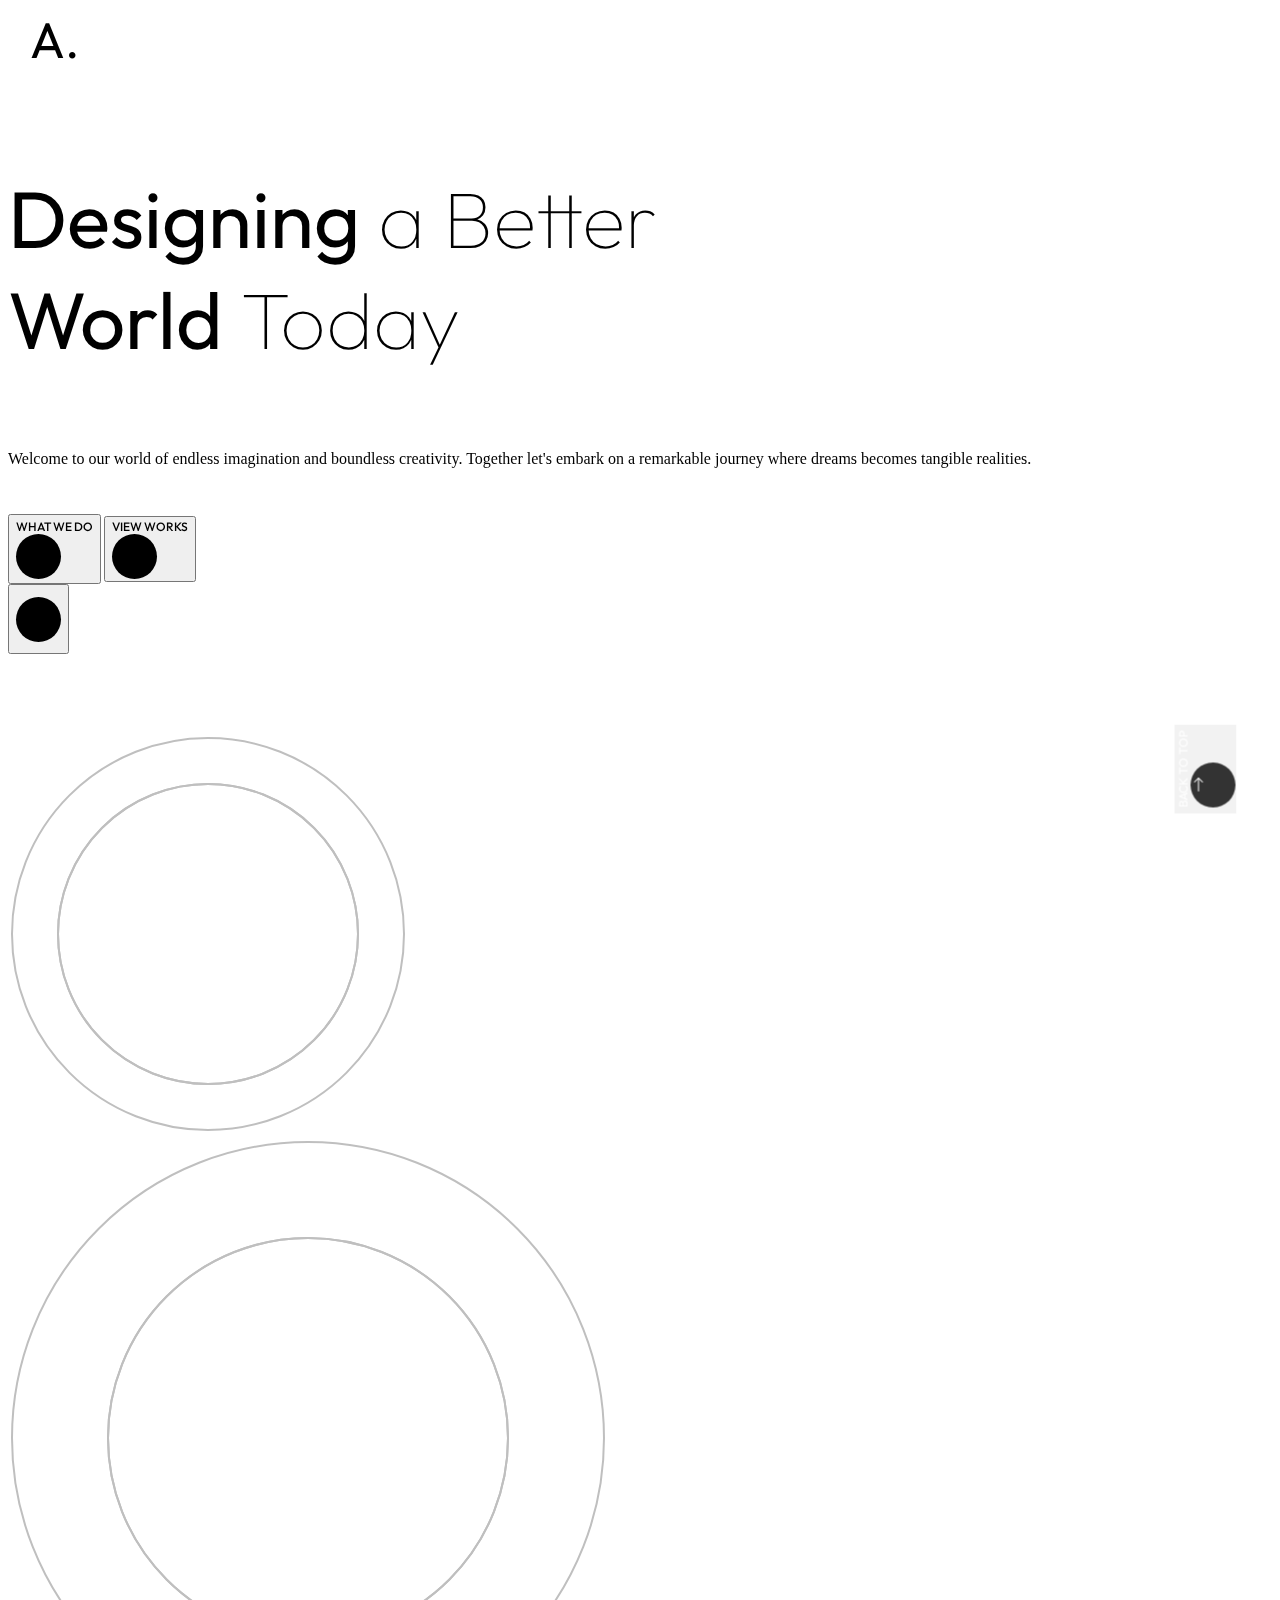
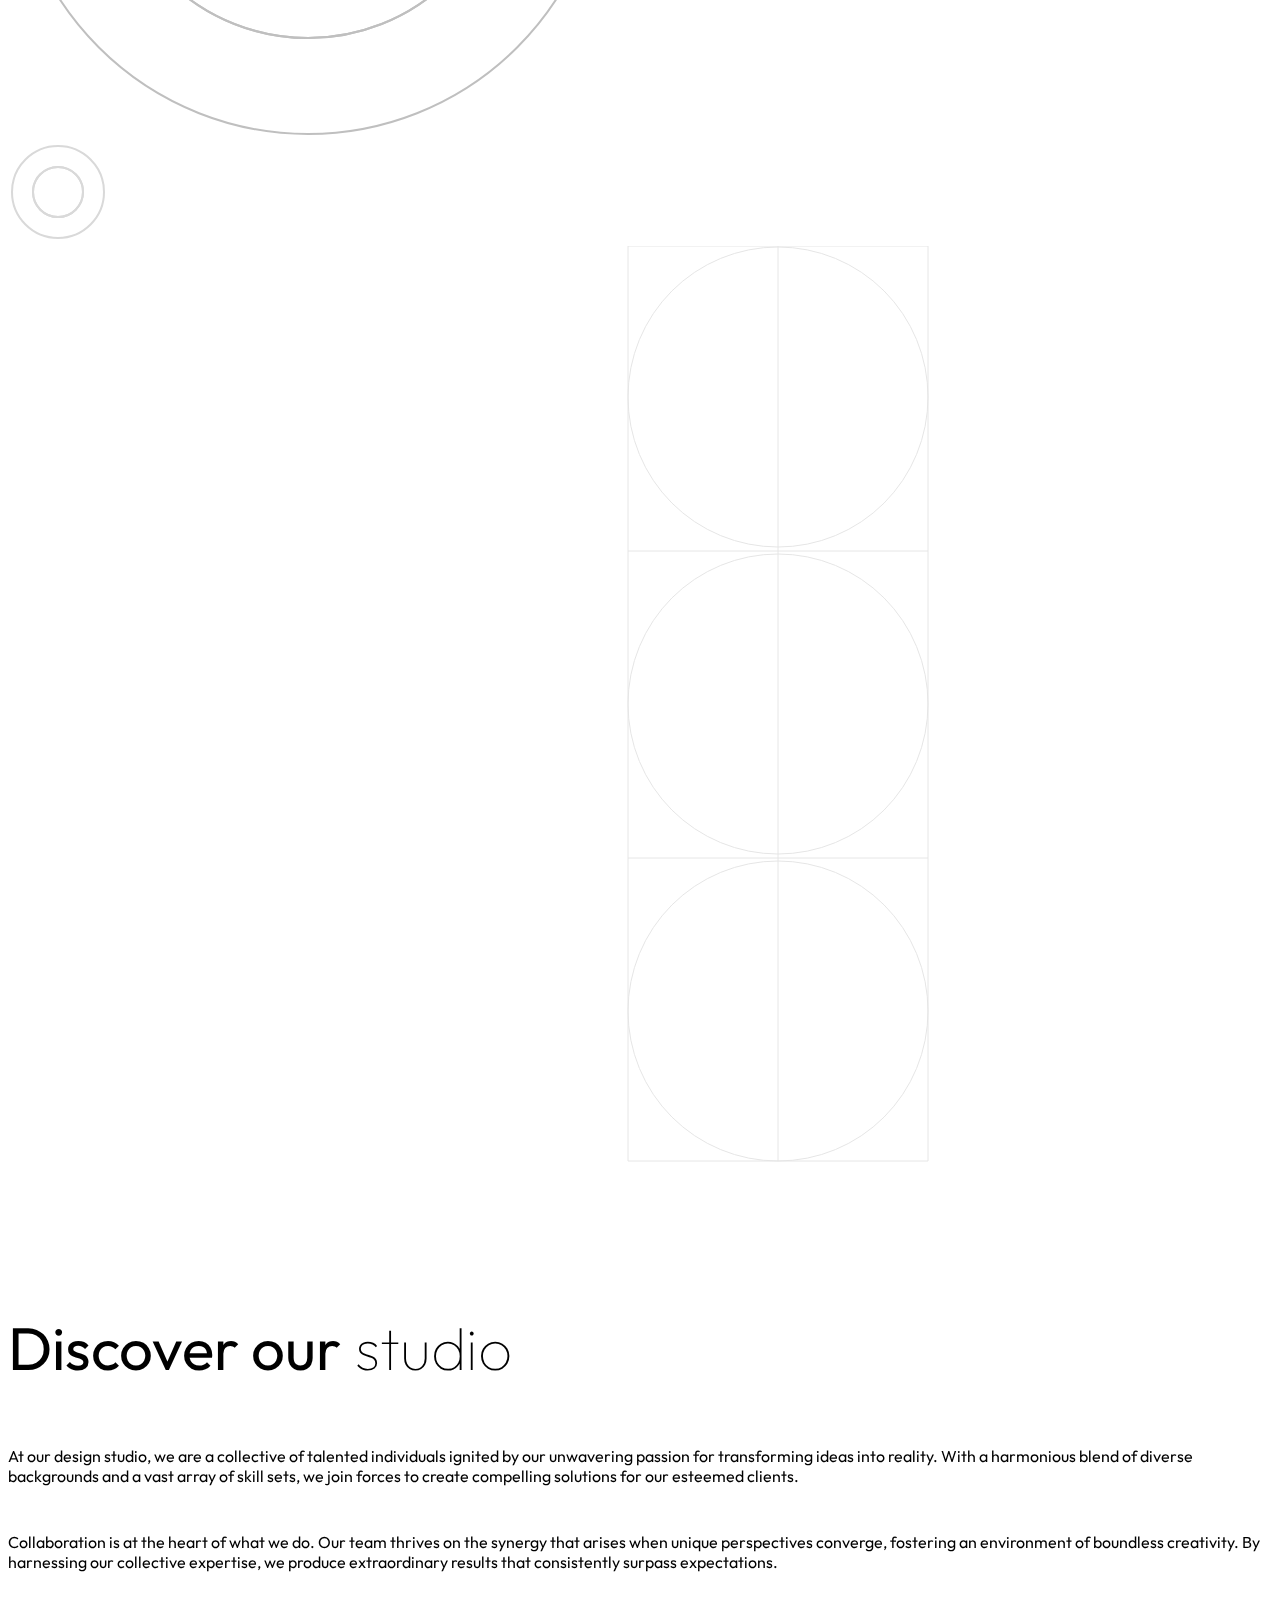
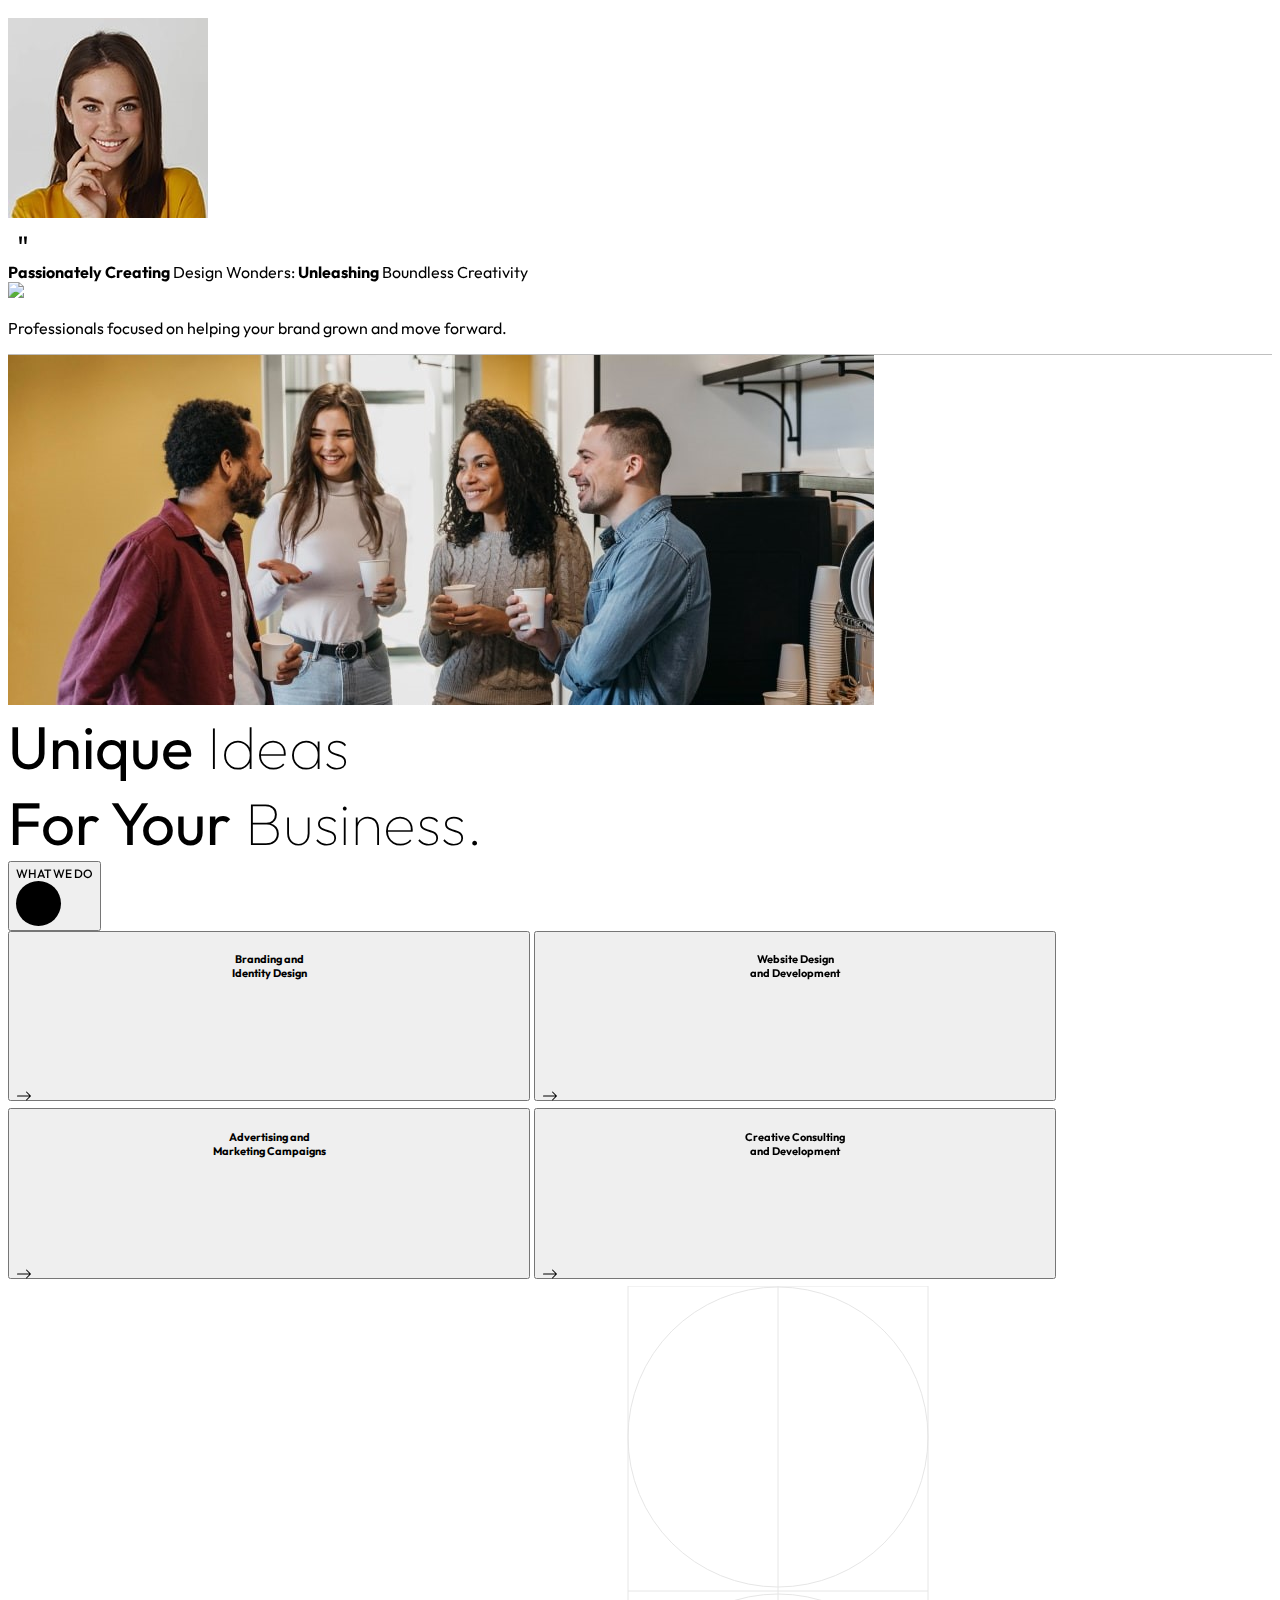
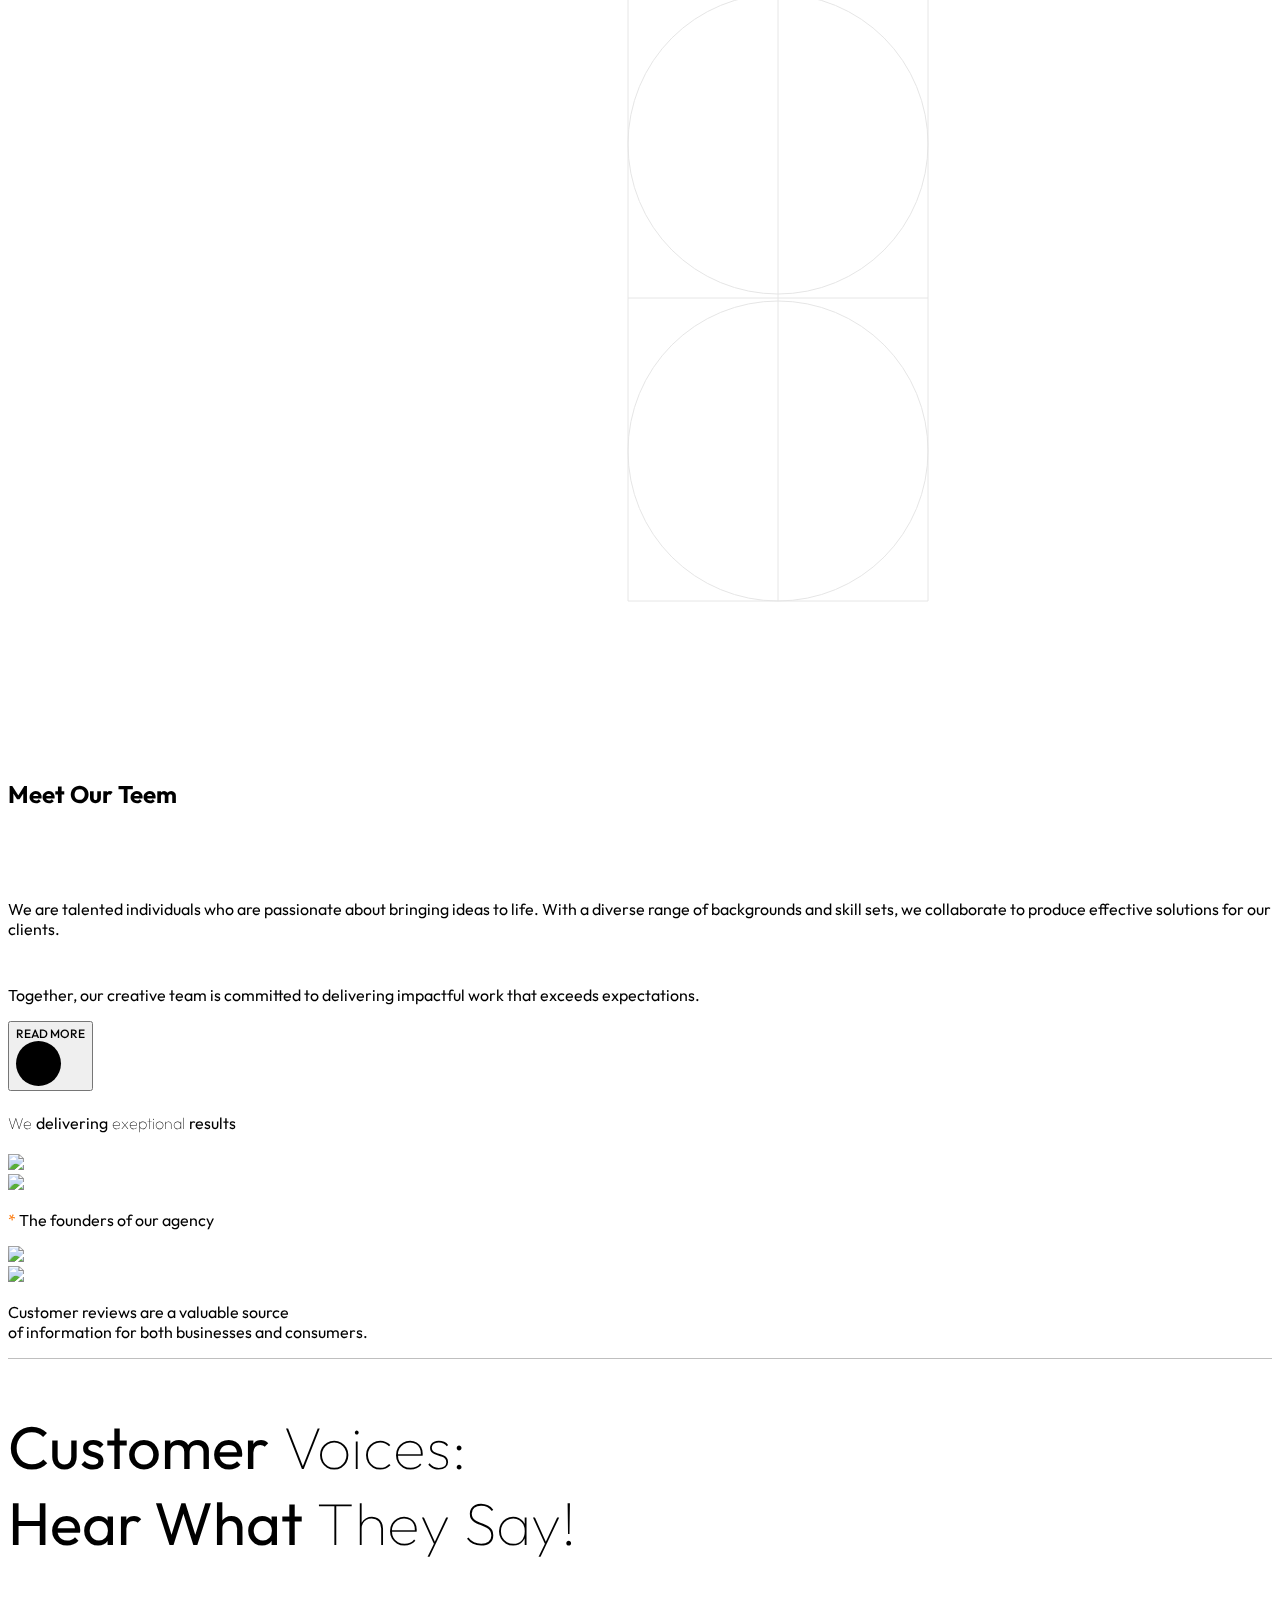
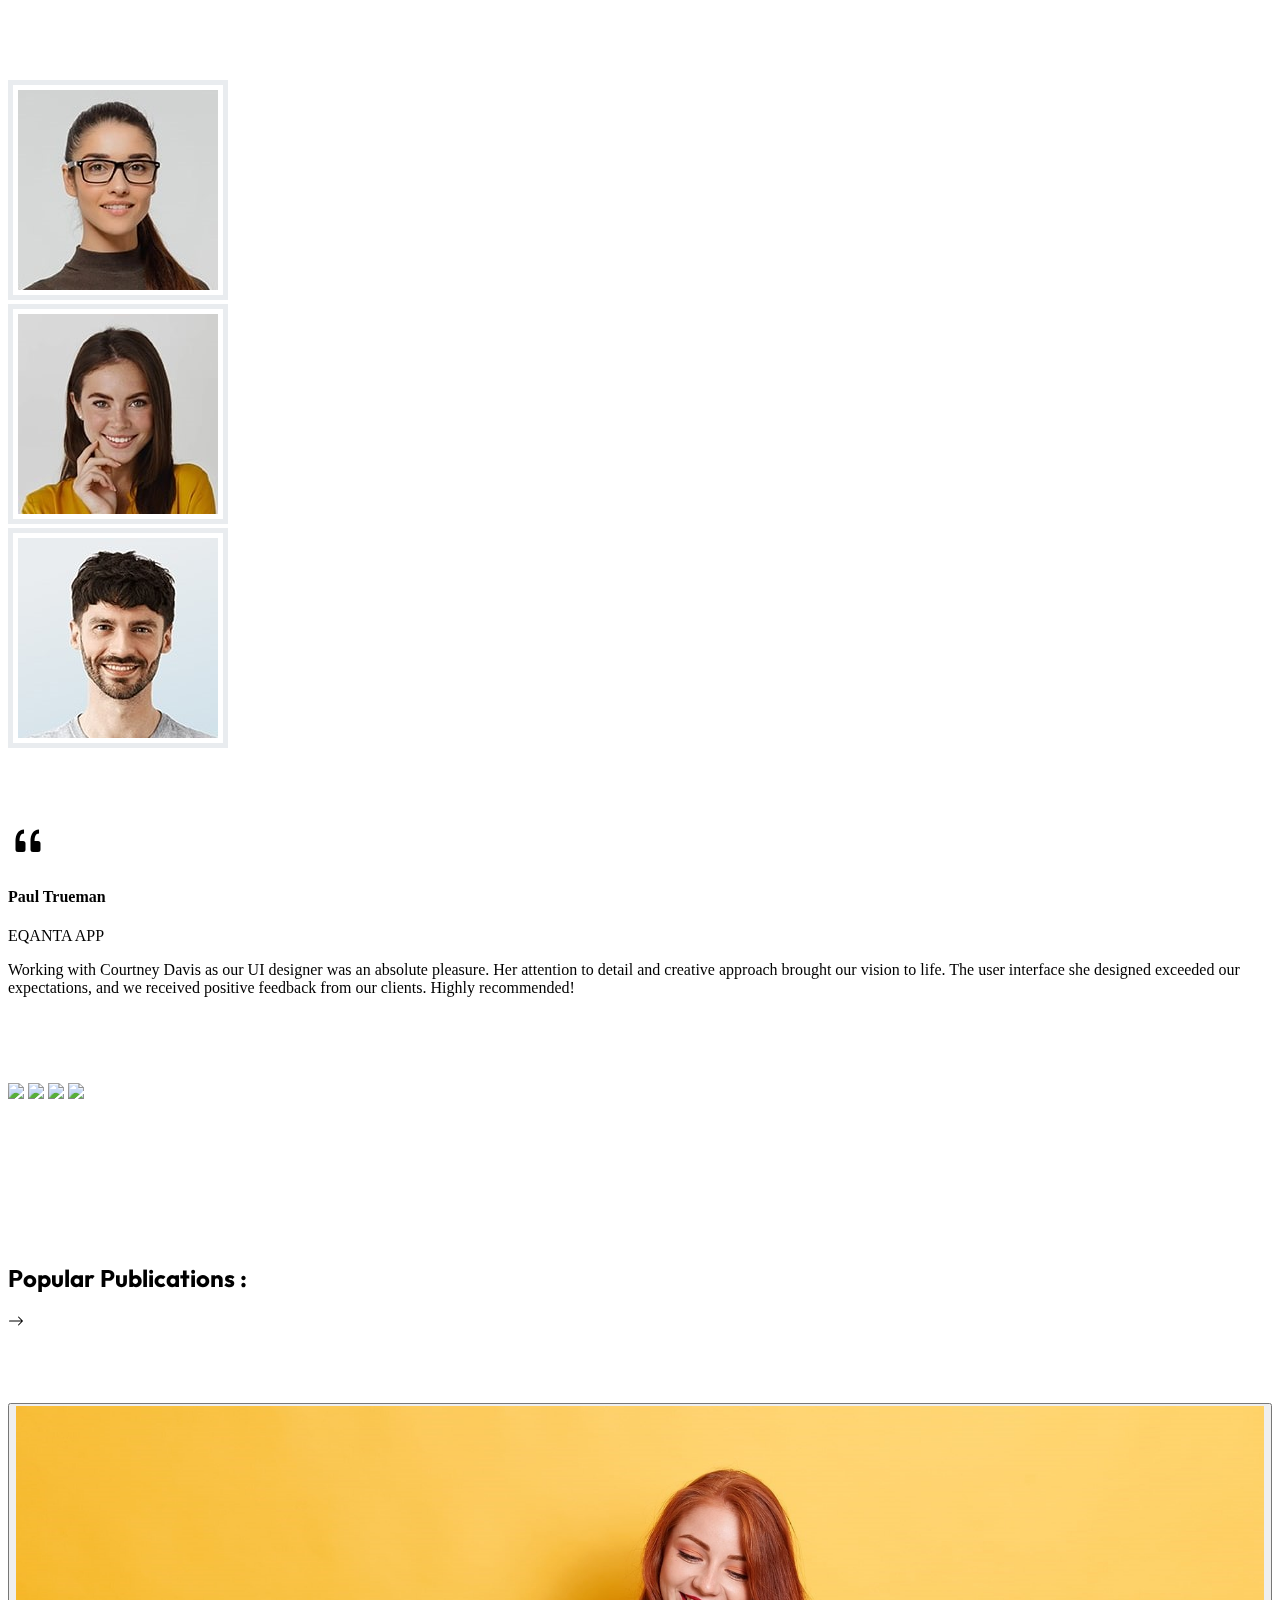
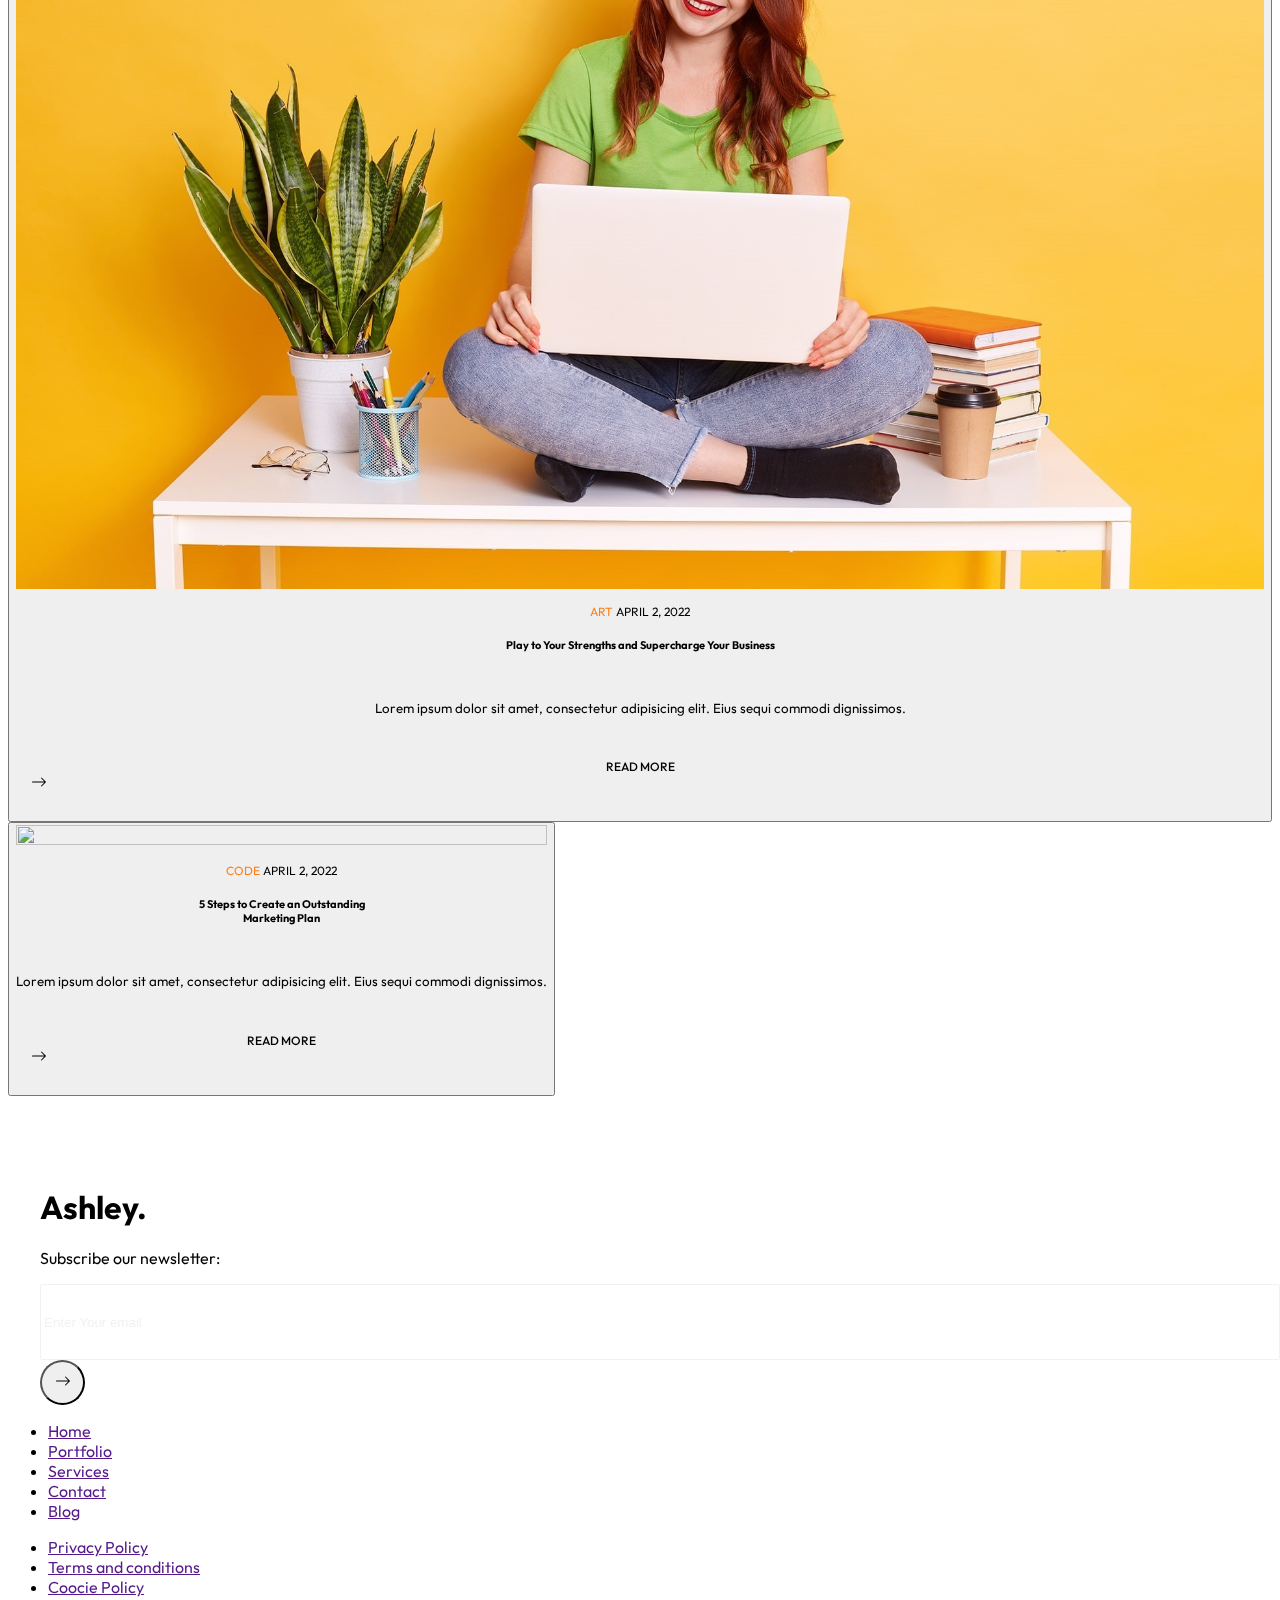
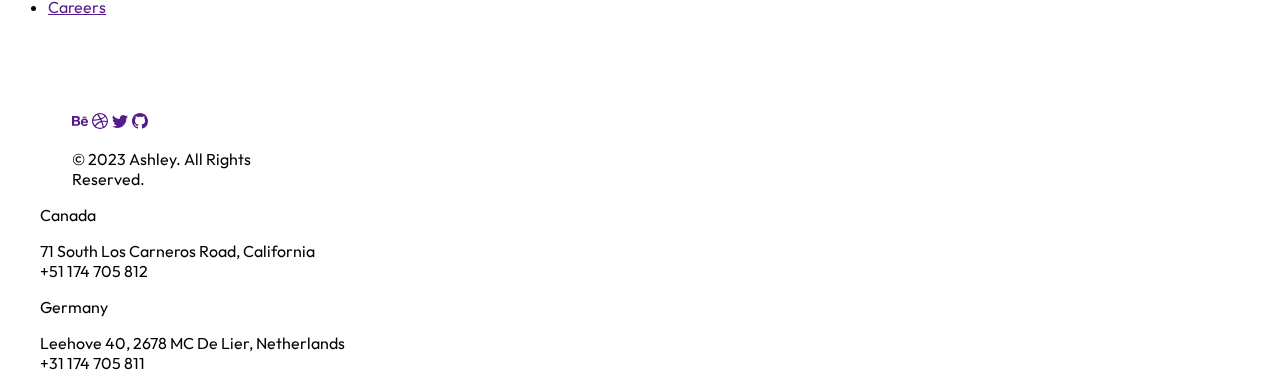
==== commit 5e42e8e9: "portfolio almost done" ====
--- a/index.html
+++ b/index.html
@@ -4,7 +4,7 @@
 <head>
     <meta charset="UTF-8">
     <meta name="viewport" content="width=device-width, initial-scale=1.0">
-    <title>Document</title>
+    <title>Homepage</title>
     <link rel="stylesheet" href="css/reset.css">
     <link rel="stylesheet" href="css/utilities.css">
     <link rel="stylesheet" href="css/style.css">
@@ -38,27 +38,27 @@
                 </span>
 
                 <ul class="burger-menu-nav">
-                    <li class="">
+                    <li class="nav-link-hover">
                         <a class="nav-link" href="">Homepage</a>
 
                     </li>
-                    <li class="">
+                    <li class="nav-link-hover">
                         <a class="nav-link" href="">Portfolio</a>
 
                     </li>
-                    <li class="">
+                    <li class="nav-link-hover">
                         <a class="nav-link" href="">Services</a>
 
                     </li>
-                    <li class="">
+                    <li class="nav-link-hover">
                         <a class="nav-link" href="">Blog</a>
 
                     </li>
-                    <li class="">
+                    <li class="nav-link-hover">
                         <a class="nav-link" href="">Contact</a>
 
                     </li>
-                    <li class="">
+                    <li class="nav-link-hover">
                         <a class="nav-link" href="">Other</a>
 
                     </li>
@@ -68,11 +68,11 @@
     </header>
 
     <body>
-        <section class="container-fluid bg-black p-3 p-sm-5">
+        <section class="container-fluid bg-black p-3 p-sm-5 position-relative">
             <div class="row justify-content-between container-xl pd-bottom-1">
-                <div class="col-lg-9">
+                <div class="col-lg-9 ">
                     <p class="text-1 text-white text-capitalize font py-5 py-sm-0">
-                        <b>Designing</b> a better <br> <b>world</b> today
+                        <b>Designing</b> a Better <br> <b>World</b> Today
                     </p>
                     <div class="col-md-8 text-white-50 pd-text">
                         <p>
@@ -83,7 +83,7 @@
                     </div>
                     <div class="row font align-items-center">
                         <button type="button"
-                            class="ms-2 ms-sm-0 my-4 my-sm-0 d-flex btn btn-warning rounded-pill align-items-center justify-content-between col-8 col-sm-5">
+                            class="z-160 ms-2 ms-sm-0 my-4 my-sm-0 d-flex btn btn-warning rounded-pill align-items-center justify-content-between col-8 col-sm-5">
                             <div class="text-btn">what we do</div>
                             <div
                                 class="ms-3 sm-circle bg-black d-flex justify-content-center align-items-center text-warning justify-senf-end">
@@ -95,7 +95,7 @@
                             </div>
                         </button>
 
-                        <button class=" ps-sm-5 col-auto d-flex text-btn text-white align-items-center">
+                        <button class="z-160 ps-sm-5 col-auto d-flex text-btn text-white align-items-center">
                             view works
                             <div
                                 class="ms-3 sm-circle bg-dark align-items-center d-flex align-items-center justify-content-center">
@@ -108,7 +108,7 @@
                         </button>
                     </div>
                 </div>
-                <div class="col-lg-2 text-white align-self-end text-center scroll-down">
+                <div class="col-lg-2 text-white align-self-end text-center scroll-down z-160">
                     <button class="btn btn-warning rounded-circle" onclick="scrollWin()">
                         <div class="sm-circle d-flex justify-content-center align-items-center text-warning">
                             <svg xmlns="http://www.w3.org/2000/svg" width="16" height="16" fill="currentColor"
@@ -125,6 +125,27 @@
             <p class="text-rotate d-none d-md-block">
                 HOMEPAGE
             </p>
+            <div class="position-absolute spining-1">
+                <svg height="400" width="400">
+                    <circle cx="200" cy="200" r="196" stroke="grey" stroke-width="2" fill="none" class="circle1" />
+                    <circle cx="200" cy="200" r="150" stroke="grey" stroke-width="2" fill="none" class="circle2" />
+                    <circle cx="200" cy="200" r="150" stroke="grey" stroke-width="2" fill="none" class="circle3" />
+                </svg>
+            </div>
+            <div class="position-absolute spining-2">
+                <svg height="600" width="600">
+                    <circle cx="300" cy="300" r="296" stroke="grey" stroke-width="2" fill="none" class="circle1" />
+                    <circle cx="300" cy="300" r="200" stroke="grey" stroke-width="2" fill="none" class="circle2" />
+                    <circle cx="300" cy="300" r="200" stroke="grey" stroke-width="2" fill="none" class="circle3" />
+                </svg>
+            </div>
+            <div class="position-absolute spining-3">
+                <svg height="100" width="100">
+                    <circle cx="50" cy="50" r="46" stroke="grey" stroke-width="2" fill="none" class="circle1" />
+                    <circle cx="50" cy="50" r="25" stroke="grey" stroke-width="2" fill="none" class="circle2" />
+                    <circle cx="50" cy="50" r="25" stroke="grey" stroke-width="2" fill="none" class="circle3" />
+                </svg>
+            </div>
         </section>
         <section class="bg-light container-fluid position-relative object-fit">
             <div class="position-absolute svg-animation d-none d-sm-block">
@@ -300,20 +321,20 @@
             </div>
         </section>
         <section class="container-fluid position-relative object-fit d-flex flex-column flex-lg-row p-sm-5">
-                        <div class="position-absolute svg-animation">
-                            <svg height="1000" width="400">
-                                <line x1="20" y1="0" x2="20" y2="915" style="stroke:grey;stroke-width:1" />
-                                <line x1="170" y1="0" x2="170" y2="915" style="stroke:grey;stroke-width:1" />
-                                <line x1="20" y1="0" x2="320" y2="0" style="stroke:grey;stroke-width:1" />
-                                <circle cx="170" cy="151" r="150" stroke="grey" stroke-width="1" fill="none" />
-                                <line x1="20" y1="305" x2="320" y2="305" style="stroke:grey;stroke-width:1" />
-                                <circle cx="170" cy="458" r="150" stroke="grey" stroke-width="1" fill="none" />
-                                <line x1="20" y1="612" x2="320" y2="612" style="stroke:grey;stroke-width:1" />
-                                <circle cx="170" cy="765" r="150" stroke="grey" stroke-width="1" fill="none" />
-                                <line x1="20" y1="915" x2="320" y2="915" style="stroke:grey;stroke-width:1" />
-                                <line x1="320" y1="0" x2="320" y2="915" style="stroke:grey;stroke-width:1" />
-                            </svg>
-                        </div>
+            <div class="position-absolute svg-animation">
+                <svg height="1000" width="400">
+                    <line x1="20" y1="0" x2="20" y2="915" style="stroke:grey;stroke-width:1" />
+                    <line x1="170" y1="0" x2="170" y2="915" style="stroke:grey;stroke-width:1" />
+                    <line x1="20" y1="0" x2="320" y2="0" style="stroke:grey;stroke-width:1" />
+                    <circle cx="170" cy="151" r="150" stroke="grey" stroke-width="1" fill="none" />
+                    <line x1="20" y1="305" x2="320" y2="305" style="stroke:grey;stroke-width:1" />
+                    <circle cx="170" cy="458" r="150" stroke="grey" stroke-width="1" fill="none" />
+                    <line x1="20" y1="612" x2="320" y2="612" style="stroke:grey;stroke-width:1" />
+                    <circle cx="170" cy="765" r="150" stroke="grey" stroke-width="1" fill="none" />
+                    <line x1="20" y1="915" x2="320" y2="915" style="stroke:grey;stroke-width:1" />
+                    <line x1="320" y1="0" x2="320" y2="915" style="stroke:grey;stroke-width:1" />
+                </svg>
+            </div>
             <div class="col-12 col-lg-6 pe-5 pb-5 z-160">
                 <h2 class="font pdy-1">Meet Our Teem</h2>
                 <p class="font text-body-tertiary pd-text">
@@ -476,10 +497,15 @@
             </div>
         </section>
         <section class="container-fluid bg-body-secondary text-center">
-            <p class="text-body-tertiary text-md-end pdy-1">
-                Customer reviews are a valuable source<br> of information for both businesses and consumers.
-            </p>
-            <h2 class="f-light text-center"> <b>Customer</b> Voices: <br> <b>Hear What</b> They Say!
+            <div class="d-flex justify-content-center justify-content-md-end py-5 ">
+                <p class="text-body-tertiary col-10 col-sm-8 col-md-4 font text-center text-md-end pe-md-4">
+                    Customer reviews are a valuable source<br> of information for both businesses and consumers.
+                </p>
+                <div class="line col-4 mt-2 d-none d-md-block">
+
+                </div>
+            </div>
+            <h2 class="f-light text-2 text-center"> <b>Customer</b> Voices: <br> <b>Hear What</b> They Say!
             </h2>
             <div class="row d-flex justify-content-center align-items-lg-center pdy-1">
                 <div class="col-3 col-md-2 "><img src="images/faces/custumers/1 (1).jpg"
@@ -522,13 +548,13 @@
         <section class="container-fluid bg-light p-sm-5">
             <div class="d-flex pdy-1 justify-content-between container-lg">
                 <h2 class="font"> Popular Publications :</h2>
-                <div class="sm-circle-1 bg-body-secondary d-flex justify-content-center align-items-center">
-                    <svg xmlns="http://www.w3.org/2000/svg" width="16" height="16" fill="currentColor"
-                        class="bi bi-arrow-right" viewBox="0 0 16 16">
+                <a href="" class="sm-circle-1 bg-body-secondary d-flex justify-content-center align-items-center">
+                    <svg xmlns="http://www.w3.org/2000/svg" width="16" height="16" fill="dark" class="bi bi-arrow-right"
+                        viewBox="0 0 16 16">
                         <path fill-rule="evenodd"
                             d="M1 8a.5.5 0 0 1 .5-.5h11.793l-3.147-3.146a.5.5 0 0 1 .708-.708l4 4a.5.5 0 0 1 0 .708l-4 4a.5.5 0 0 1-.708-.708L13.293 8.5H1.5A.5.5 0 0 1 1 8" />
-                    </svg>
-                </div>
+                    </svg></a>
+
             </div>
             <div class="row justify-content-center align-items-start">
                 <button class="col-12 col-lg-6 pb-5">
@@ -661,8 +687,8 @@
                             <path
                                 d="M5.026 15c6.038 0 9.341-5.003 9.341-9.334 0-.14 0-.282-.006-.422A6.685 6.685 0 0 0 16 3.542a6.658 6.658 0 0 1-1.889.518 3.301 3.301 0 0 0 1.447-1.817 6.533 6.533 0 0 1-2.087.793A3.286 3.286 0 0 0 7.875 6.03a9.325 9.325 0 0 1-6.767-3.429 3.289 3.289 0 0 0 1.018 4.382A3.323 3.323 0 0 1 .64 6.575v.045a3.288 3.288 0 0 0 2.632 3.218 3.203 3.203 0 0 1-.865.115 3.23 3.23 0 0 1-.614-.057 3.283 3.283 0 0 0 3.067 2.277A6.588 6.588 0 0 1 .78 13.58a6.32 6.32 0 0 1-.78-.045A9.344 9.344 0 0 0 5.026 15" />
                         </svg></a>
-                    <a href="" class="text-white"><svg xmlns="http://www.w3.org/2000/svg" width="16" height="16" fill="currentColor"
-                            class="bi bi-github me-3 icon-hover" viewBox="0 0 16 16">
+                    <a href="" class="text-white"><svg xmlns="http://www.w3.org/2000/svg" width="16" height="16"
+                            fill="currentColor" class="bi bi-github me-3 icon-hover" viewBox="0 0 16 16">
                             <path
                                 d="M8 0C3.58 0 0 3.58 0 8c0 3.54 2.29 6.53 5.47 7.59.4.07.55-.17.55-.38 0-.19-.01-.82-.01-1.49-2.01.37-2.53-.49-2.69-.94-.09-.23-.48-.94-.82-1.13-.28-.15-.68-.52-.01-.53.63-.01 1.08.58 1.23.82.72 1.21 1.87.87 2.33.66.07-.52.28-.87.51-1.07-1.78-.2-3.64-.89-3.64-3.95 0-.87.31-1.59.82-2.15-.08-.2-.36-1.02.08-2.12 0 0 .67-.21 2.2.82.64-.18 1.32-.27 2-.27.68 0 1.36.09 2 .27 1.53-1.04 2.2-.82 2.2-.82.44 1.1.16 1.92.08 2.12.51.56.82 1.27.82 2.15 0 3.07-1.87 3.75-3.65 3.95.29.25.54.73.54 1.48 0 1.07-.01 1.93-.01 2.2 0 .21.15.46.55.38A8.012 8.012 0 0 0 16 8c0-4.42-3.58-8-8-8" />
                         </svg></a>
--- a/css/utilities.css
+++ b/css/utilities.css
@@ -28,11 +28,16 @@
     display: flex;
 }
 
-/* positions */
+/* positions, margins and paddings*/
 .pos-absolute {
     position: absolute;
 }
-
+.left-0 {
+    left: 0%;
+}
+.mymb-1 {
+    margin-bottom: 150px;
+}
 
 /* buttons, circles and lines */
 .btn {
--- a/css/hover.css
+++ b/css/hover.css
@@ -16,13 +16,6 @@
     height: 10px;
     transition: all .4s;
 }
-
-/* .circle-resize:hover {
-    width: 45px;
-    height: 45px;
-    background-color: grey;
-    transition: all .4s;
-} */
 
 button.hoverable:hover :nth-child(2) {
     opacity: 100%;
@@ -75,19 +68,24 @@
 .hoverable:hover .text-after-hover {
     opacity: 100%;
 }
-.input-hover{
+
+.input-hover {
     transition: .3s;
 }
+
 .input-hover:hover {
     opacity: 90%;
 }
+
 .link-hover-active {
     transition: all .3s;
 }
+
 .link-hover-active:hover {
-color: #ff9800;
-margin-left: 5px;
-}
+    color: #ff9800;
+    margin-left: 5px;
+}
+
 .link-hover-active1 {
     transition: all .2s;
 }
@@ -100,26 +98,69 @@
 .icon-hover {
     transition: .2s;
 }
+
 .icon-hover:hover {
-color: #ff9800;
-}
+    color: #ff9800;
+}
+
 .object-fit {
-width: 100%;
-height: 100%;
-overflow: hidden;
-transition: all .3s;
-}
+    width: 100%;
+    height: 100%;
+    overflow: hidden;
+    transition: all .3s;
+}
+
 .image-hover {
-overflow: hidden;
-height: 100%;
-width: 100%;
-transition: all .3s;
+    overflow: hidden;
+    height: 100%;
+    width: 100%;
+    transition: all .3s;
 }
 
 .image-hover:hover {
-  transform: scale(1.1);
-}
-
+    transform: scale(1.1);
+}
+
+/* burger menu hover */
+
+.burger-menu:hover {
+    mix-blend-mode: normal;
+}
+
+.burger-menu:hover .burger-menu-nav {
+    left: 0%;
+    transition: left .4s;
+}
+
+.burger-menu:hover .b-span2 {
+    display: none;
+    transition: none .3s;
+}
+
+.burger-menu:hover .b-span:nth-of-type(1) {
+    transform: rotate(-45deg) translate(.5px, 4.5px);
+}
+
+.burger-menu:hover .b-span:nth-of-type(2) {
+    transform: rotate(45deg) translate(0px, -6px);
+}
+
+.nav-link-hover {
+    transition: all 0.3s;
+}
+
+.nav-link-hover:hover {
+    color: white;
+    margin-left: 15px;
+}
+
+.scroll-down {
+    transition: all .3s;
+}
+
+.scroll-down:hover {
+    transform: scale(1.1);
+}
 
 /* z-index */
 .z-160 {
@@ -131,48 +172,68 @@
 .svg-animation {
     width: 100%;
     position: relative;
-    left:600px;
+    left: 600px;
     animation: svg-move 15s infinite;
     animation-timing-function: linear;
     opacity: 20%;
     z-index: 150;
-    
-
-}
+
+
+}
+
 @keyframes svg-move {
-0%{
-    top: -300px;
-}
-10%{ top:-200px;
-
-}
-20%{top:-100px;
-
-}
-30%{top:0px;
-
-}
-40%{top: 100px;
-
-}
-50%{top:200px;
-
-}
-60%{top:100px;
-
-}
-70%{top: 0px;
-
-}
-80%{top:-100px;
-
-}
-90%{top:-200px;
-
-}
-100% {
-    top:-300px;
-}
+    0% {
+        top: -300px;
+    }
+
+    10% {
+        top: -200px;
+
+    }
+
+    20% {
+        top: -100px;
+
+    }
+
+    30% {
+        top: 0px;
+
+    }
+
+    40% {
+        top: 100px;
+
+    }
+
+    50% {
+        top: 200px;
+
+    }
+
+    60% {
+        top: 100px;
+
+    }
+
+    70% {
+        top: 0px;
+
+    }
+
+    80% {
+        top: -100px;
+
+    }
+
+    90% {
+        top: -200px;
+
+    }
+
+    100% {
+        top: -300px;
+    }
 }
 
 .logo-animation {
@@ -226,4 +287,66 @@
     100% {
         right: 800px;
     }
+}
+
+.circle1 {
+    transform-origin: 50% 50% 0px;
+    animation-name: spin2;
+    animation-duration: 30s;
+    animation-timing-function: linear;
+    animation-iteration-count: infinite;
+}
+
+.circle2 {
+    transform-origin: 50% 50% 0px;
+    animation-name: spin1;
+    animation-duration: 15s;
+    animation-timing-function: linear;
+    animation-iteration-count: infinite;
+}
+
+.circle3 {
+    transform-origin: 50% 50% 0px;
+    animation-name: spin2;
+    animation-duration: 15s;
+    animation-timing-function: linear;
+    animation-iteration-count: infinite;
+}
+
+.spining-1 {
+    opacity: 50%;
+    top: -140px;
+    left: 30px;
+}
+
+.spining-2 {
+    opacity: 50%;
+    right: 0px;
+    bottom: 0px;
+}
+
+.spining-3 {
+    opacity: 30%;
+    right: 50%;
+    bottom: 20px;
+}
+
+@keyframes spin1 {
+    50% {
+        transform: rotate3d(0, 2, 1, 180deg);
+    }
+
+    100% {
+        transform: rotate3d(0, 2, 1, 360deg);
+    }
+}
+
+@keyframes spin2 {
+    50% {
+        transform: rotate3d(2, 0, 1, 180deg);
+    }
+
+    100% {
+        transform: rotate3d(2, 0, 1, 360deg);
+    }
 }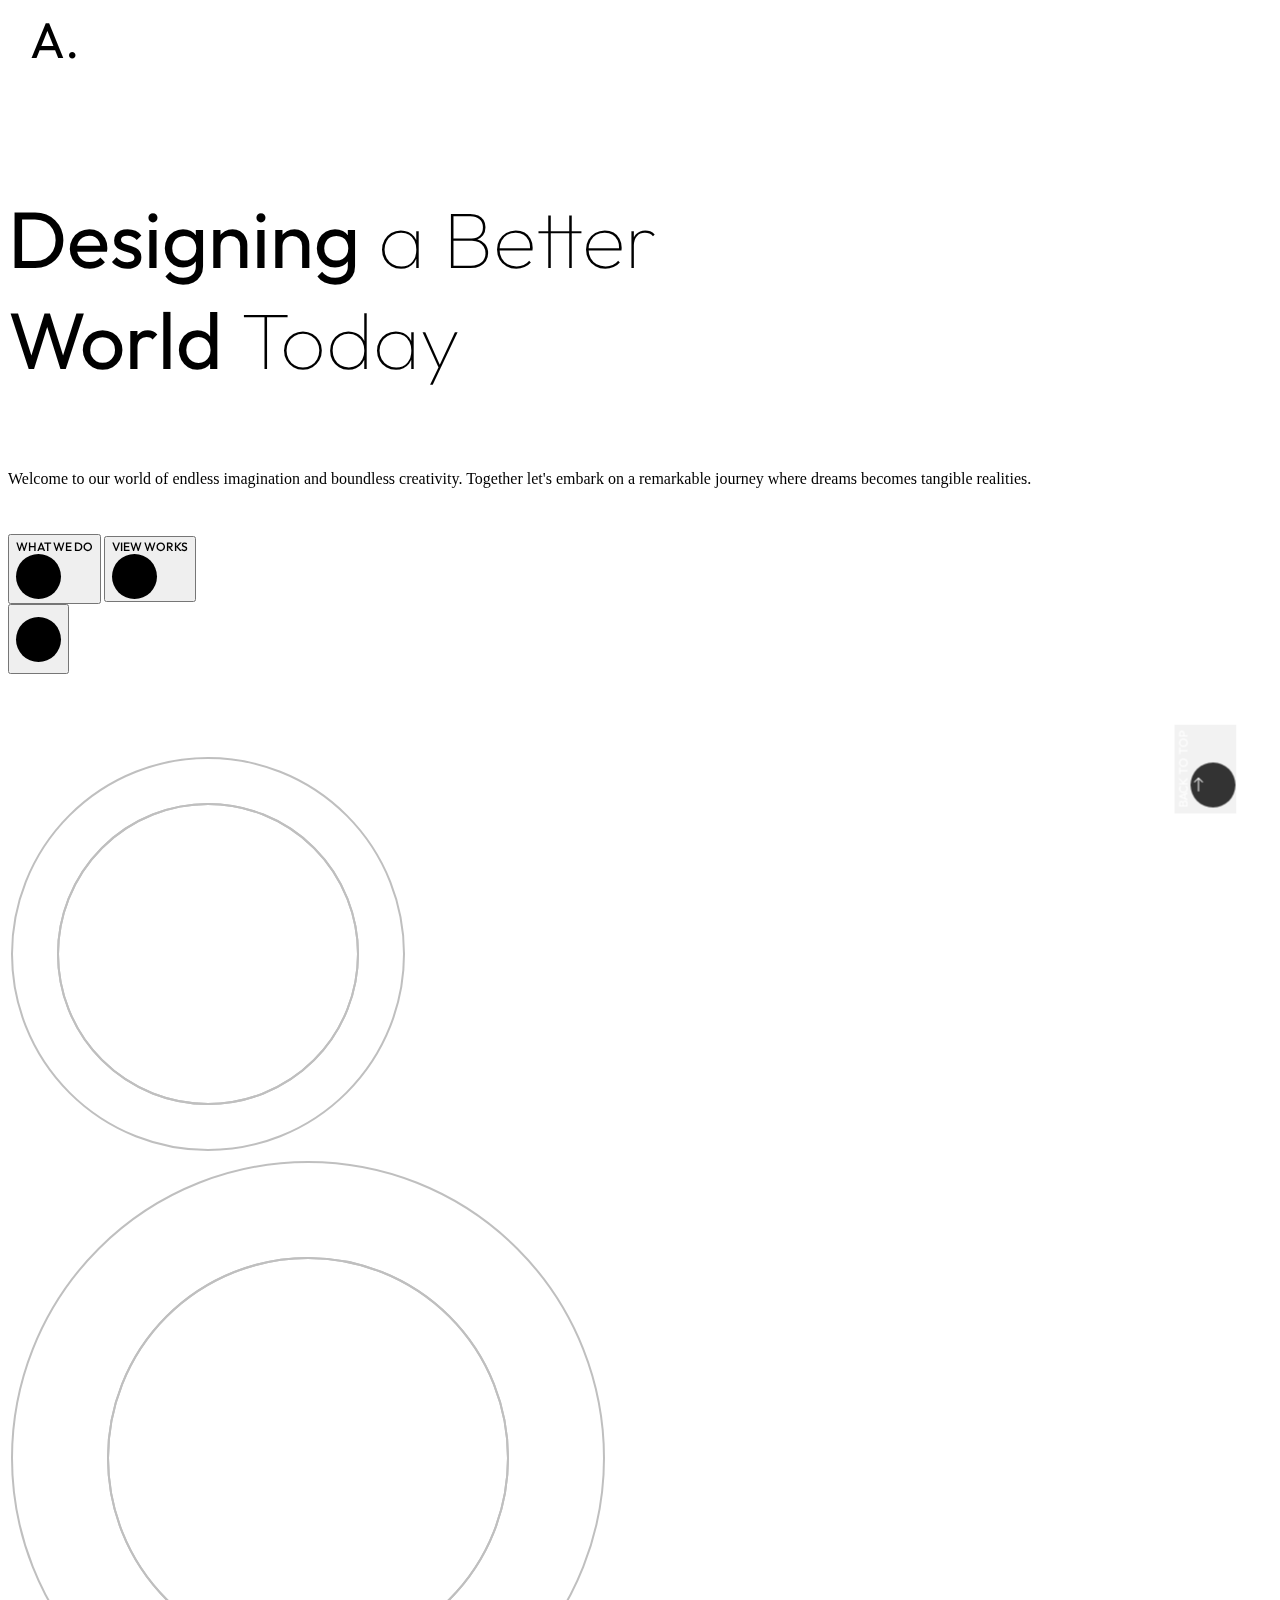
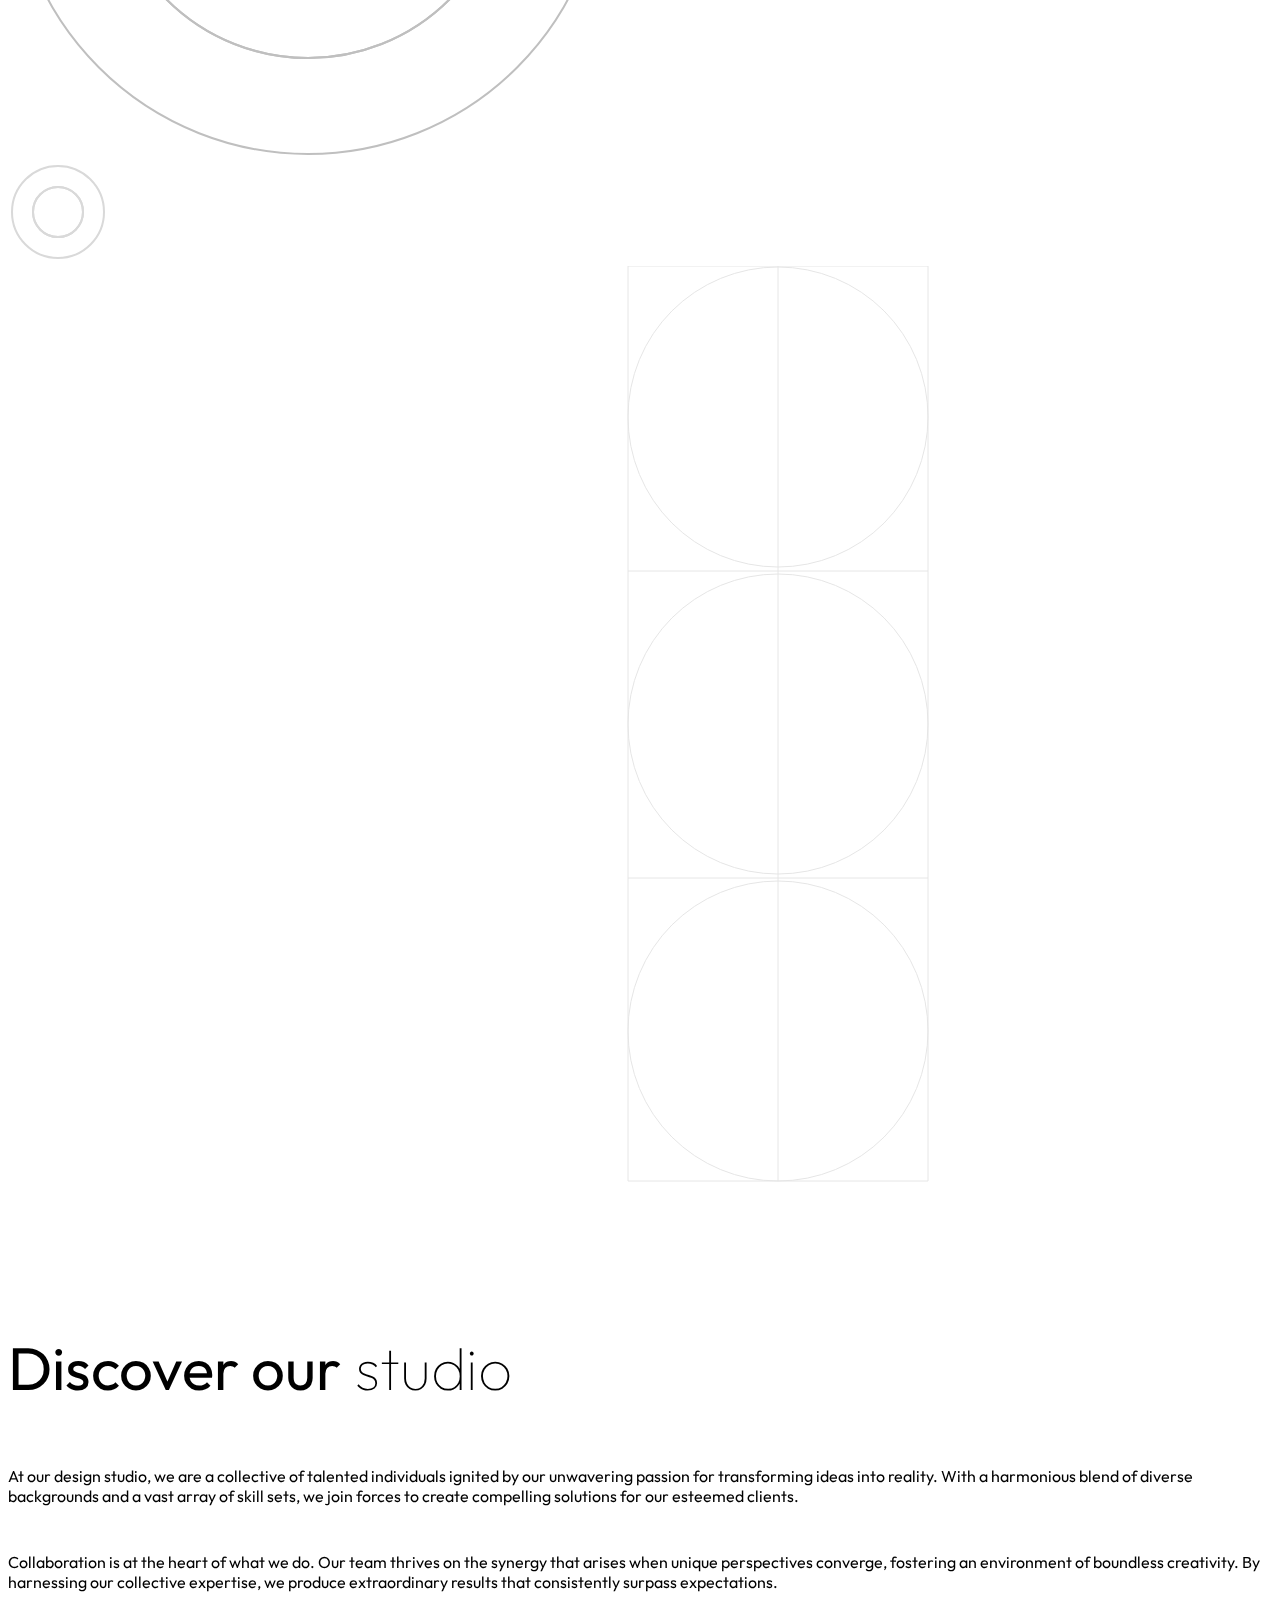
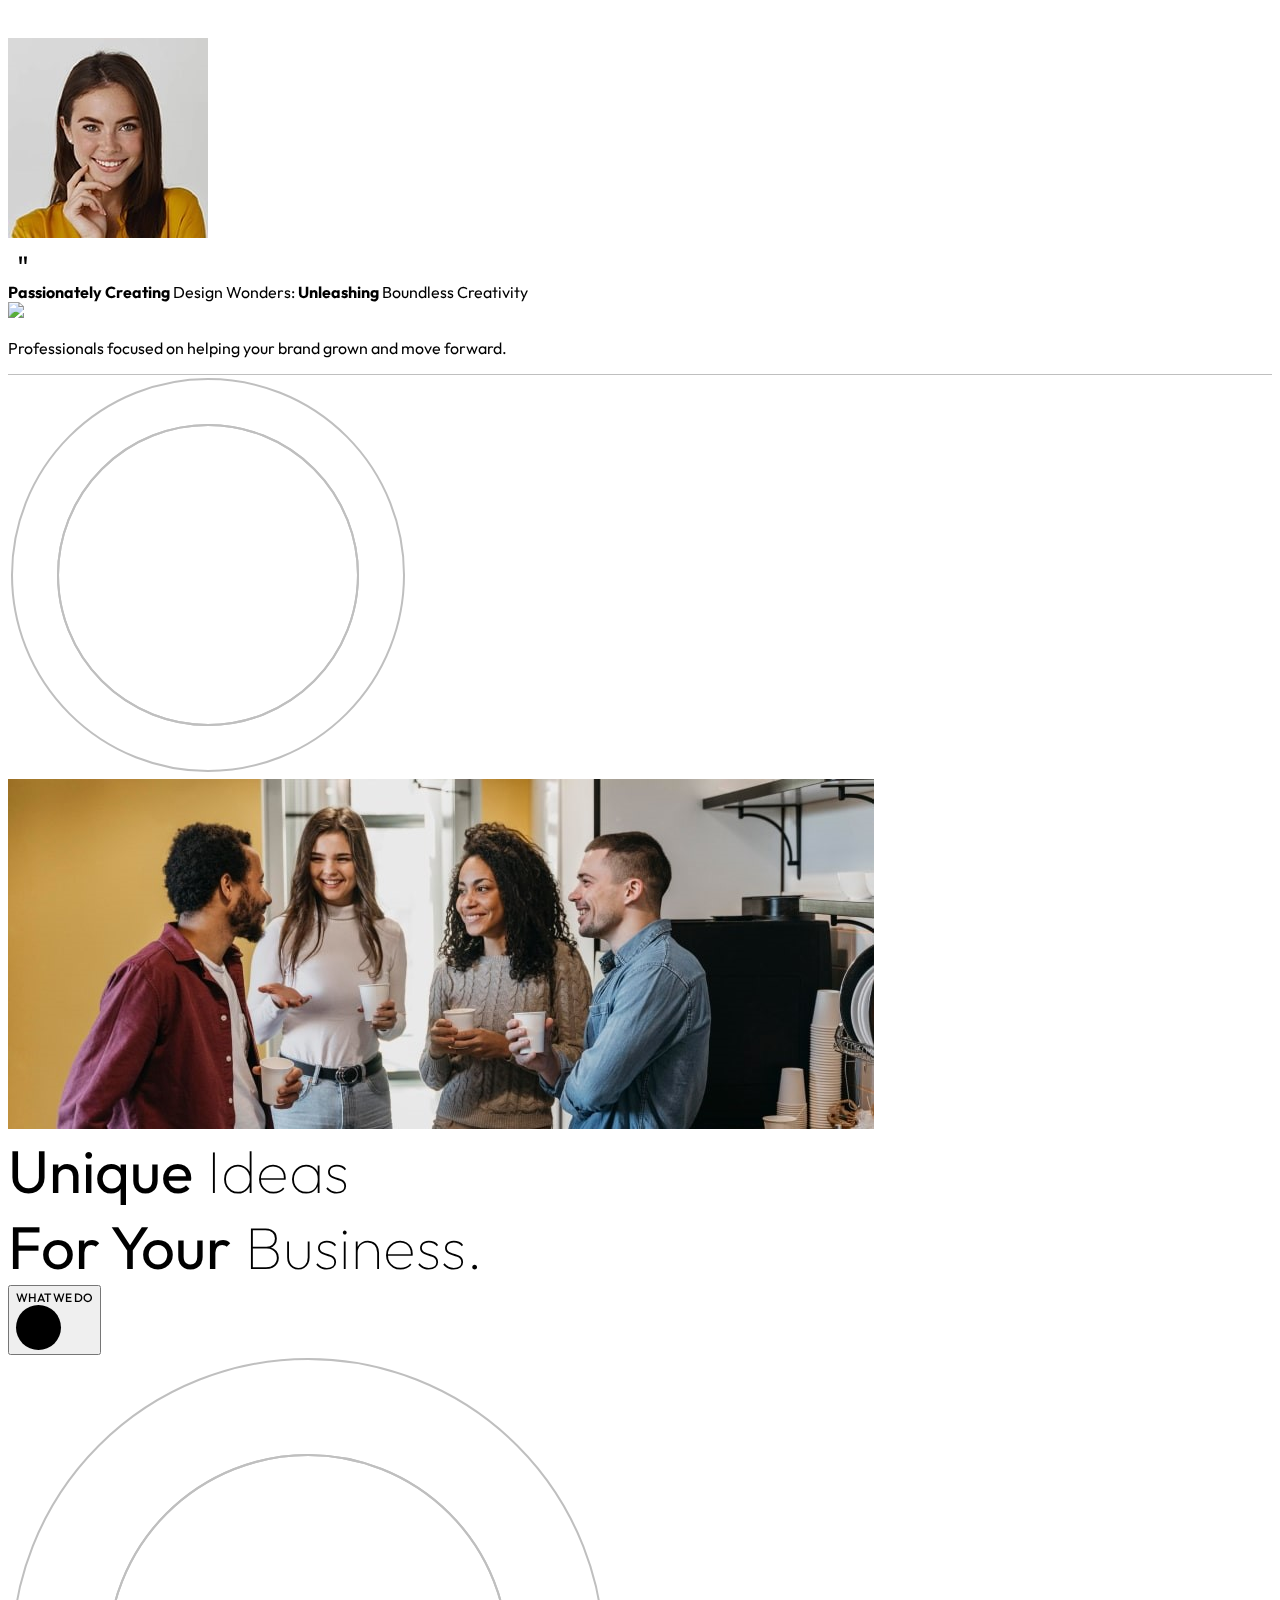
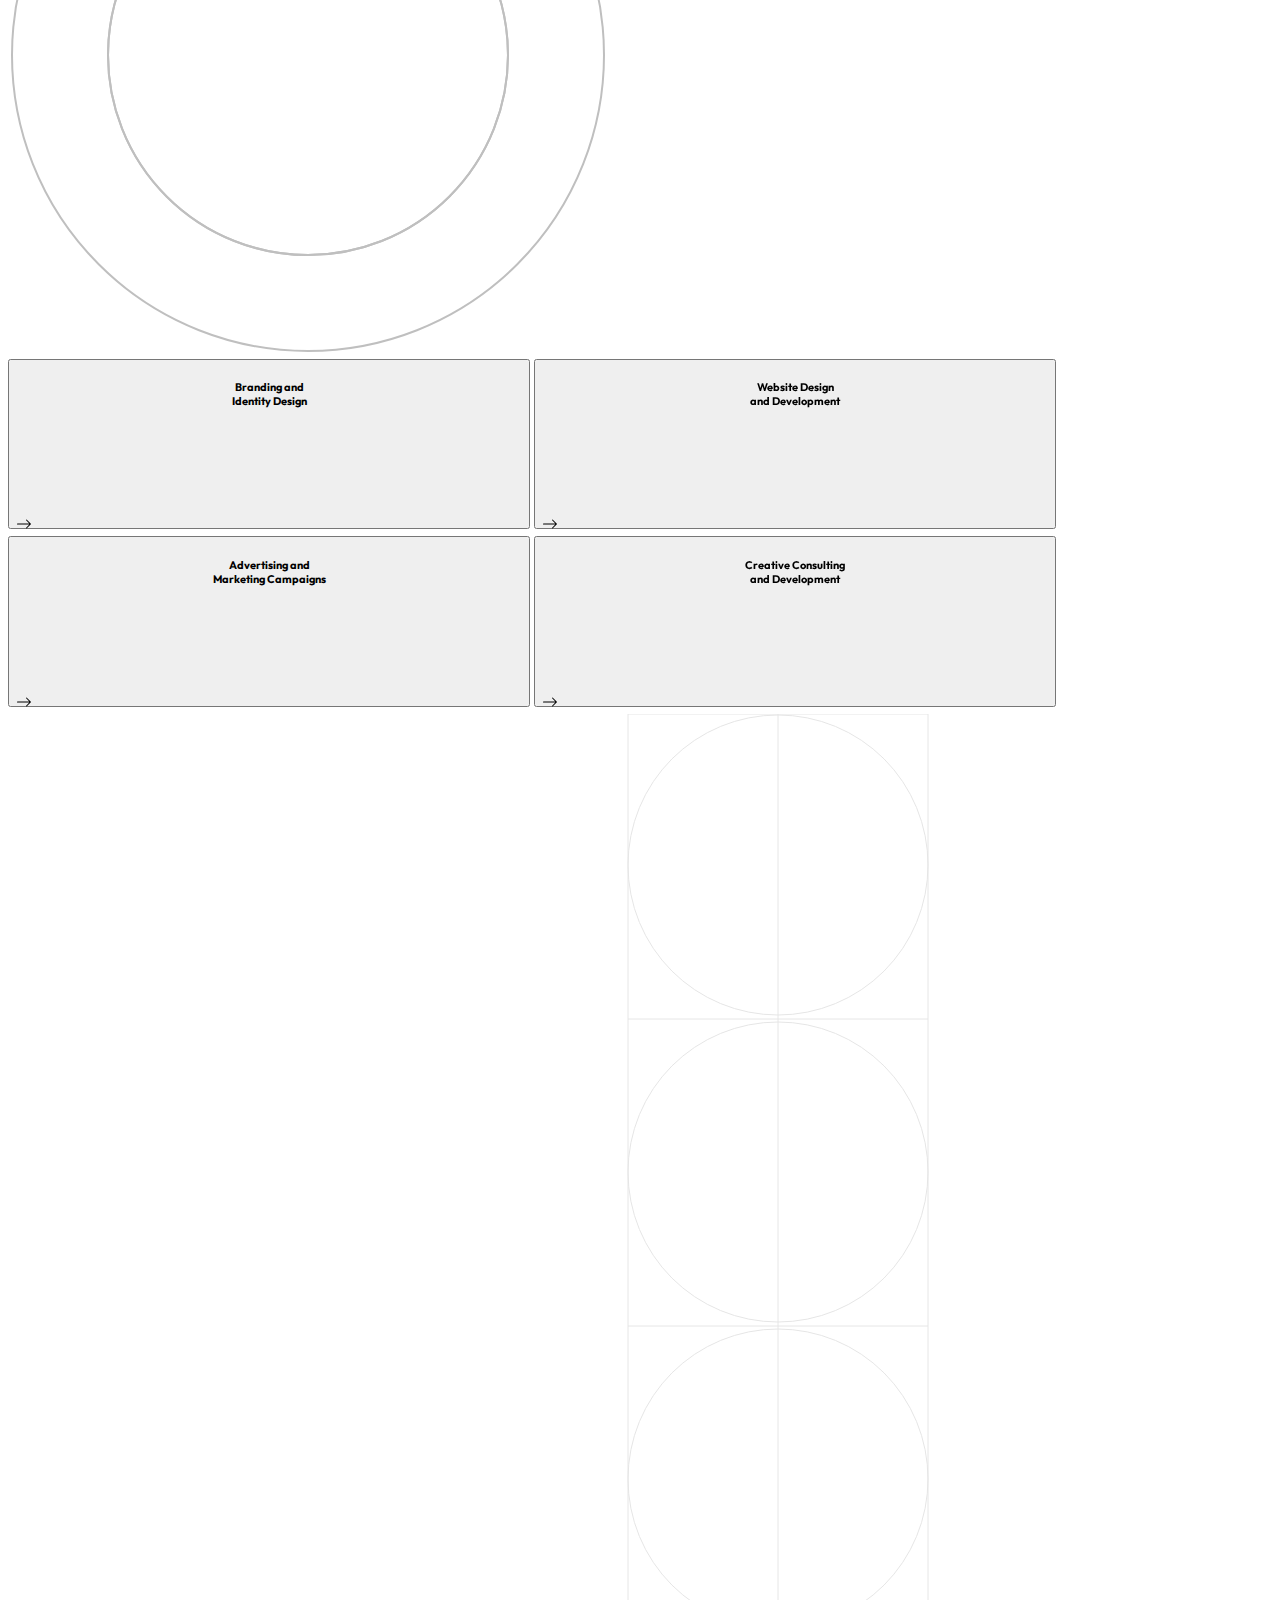
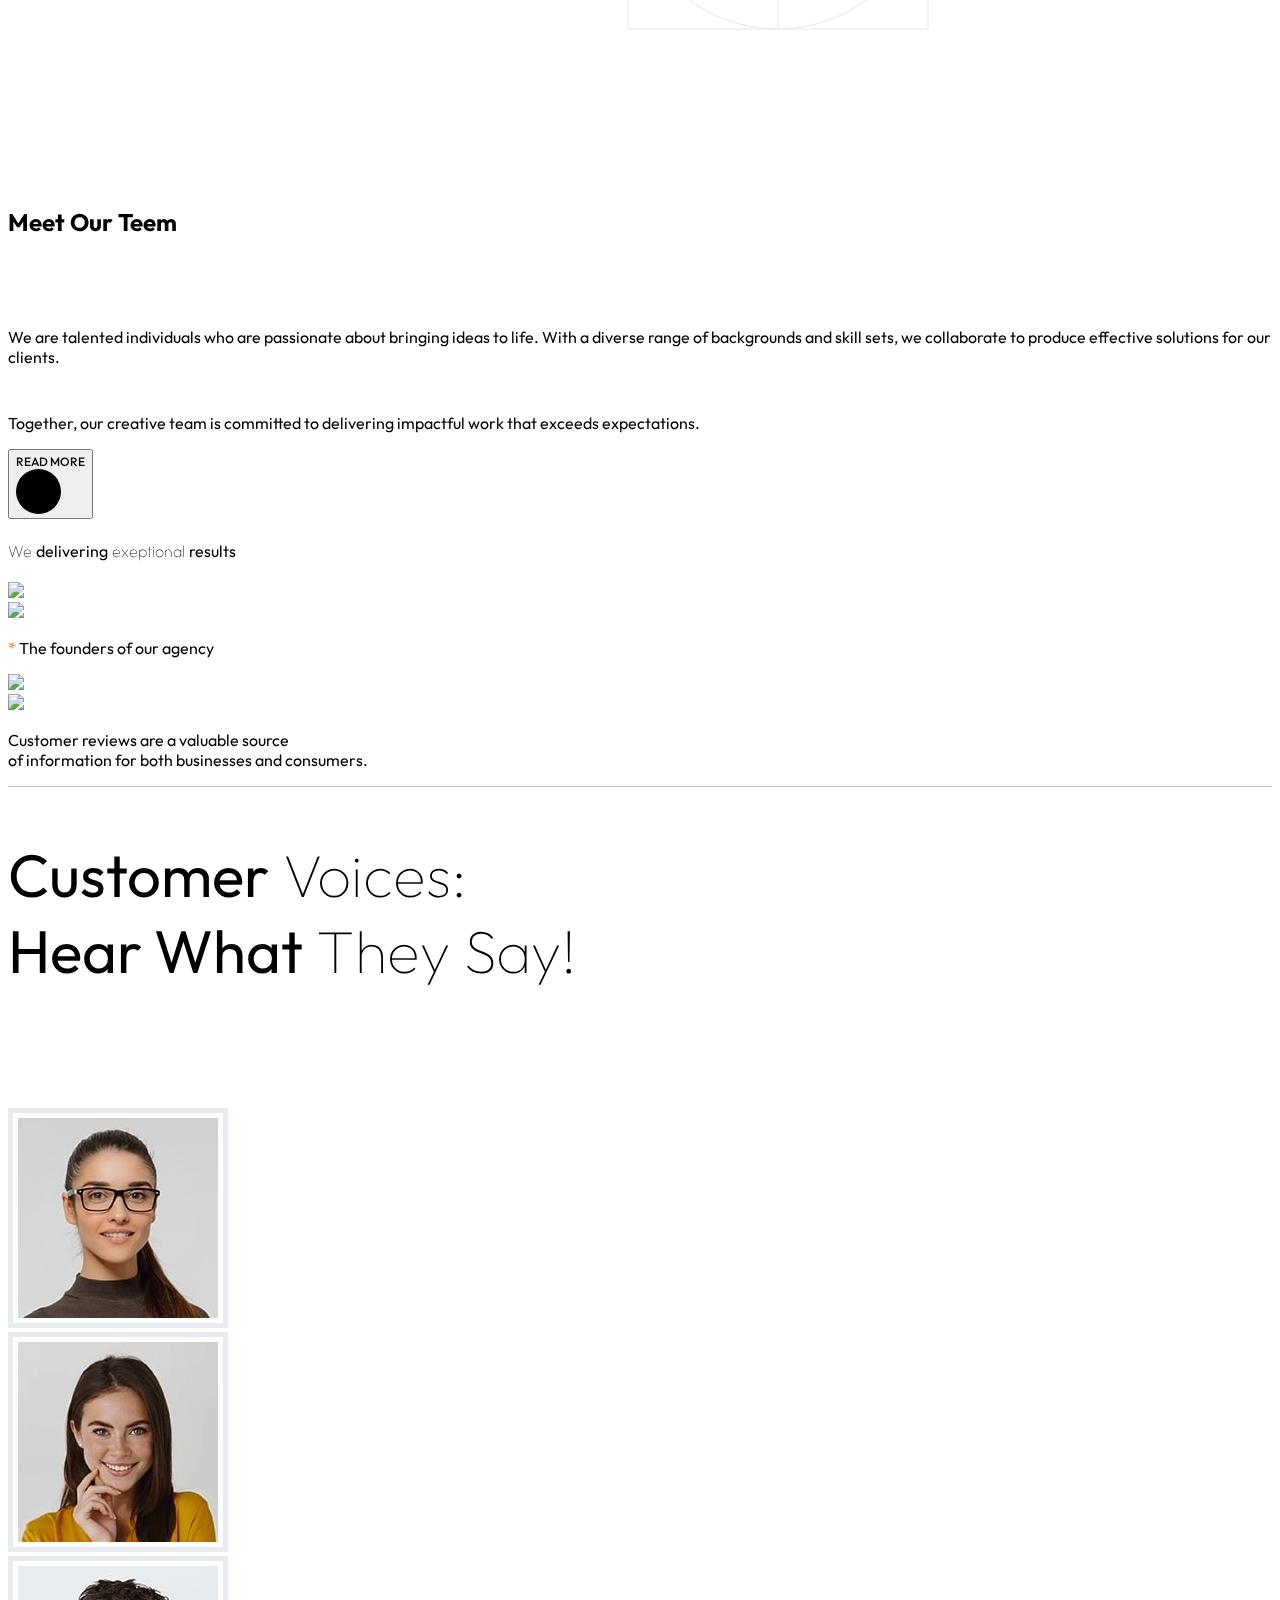
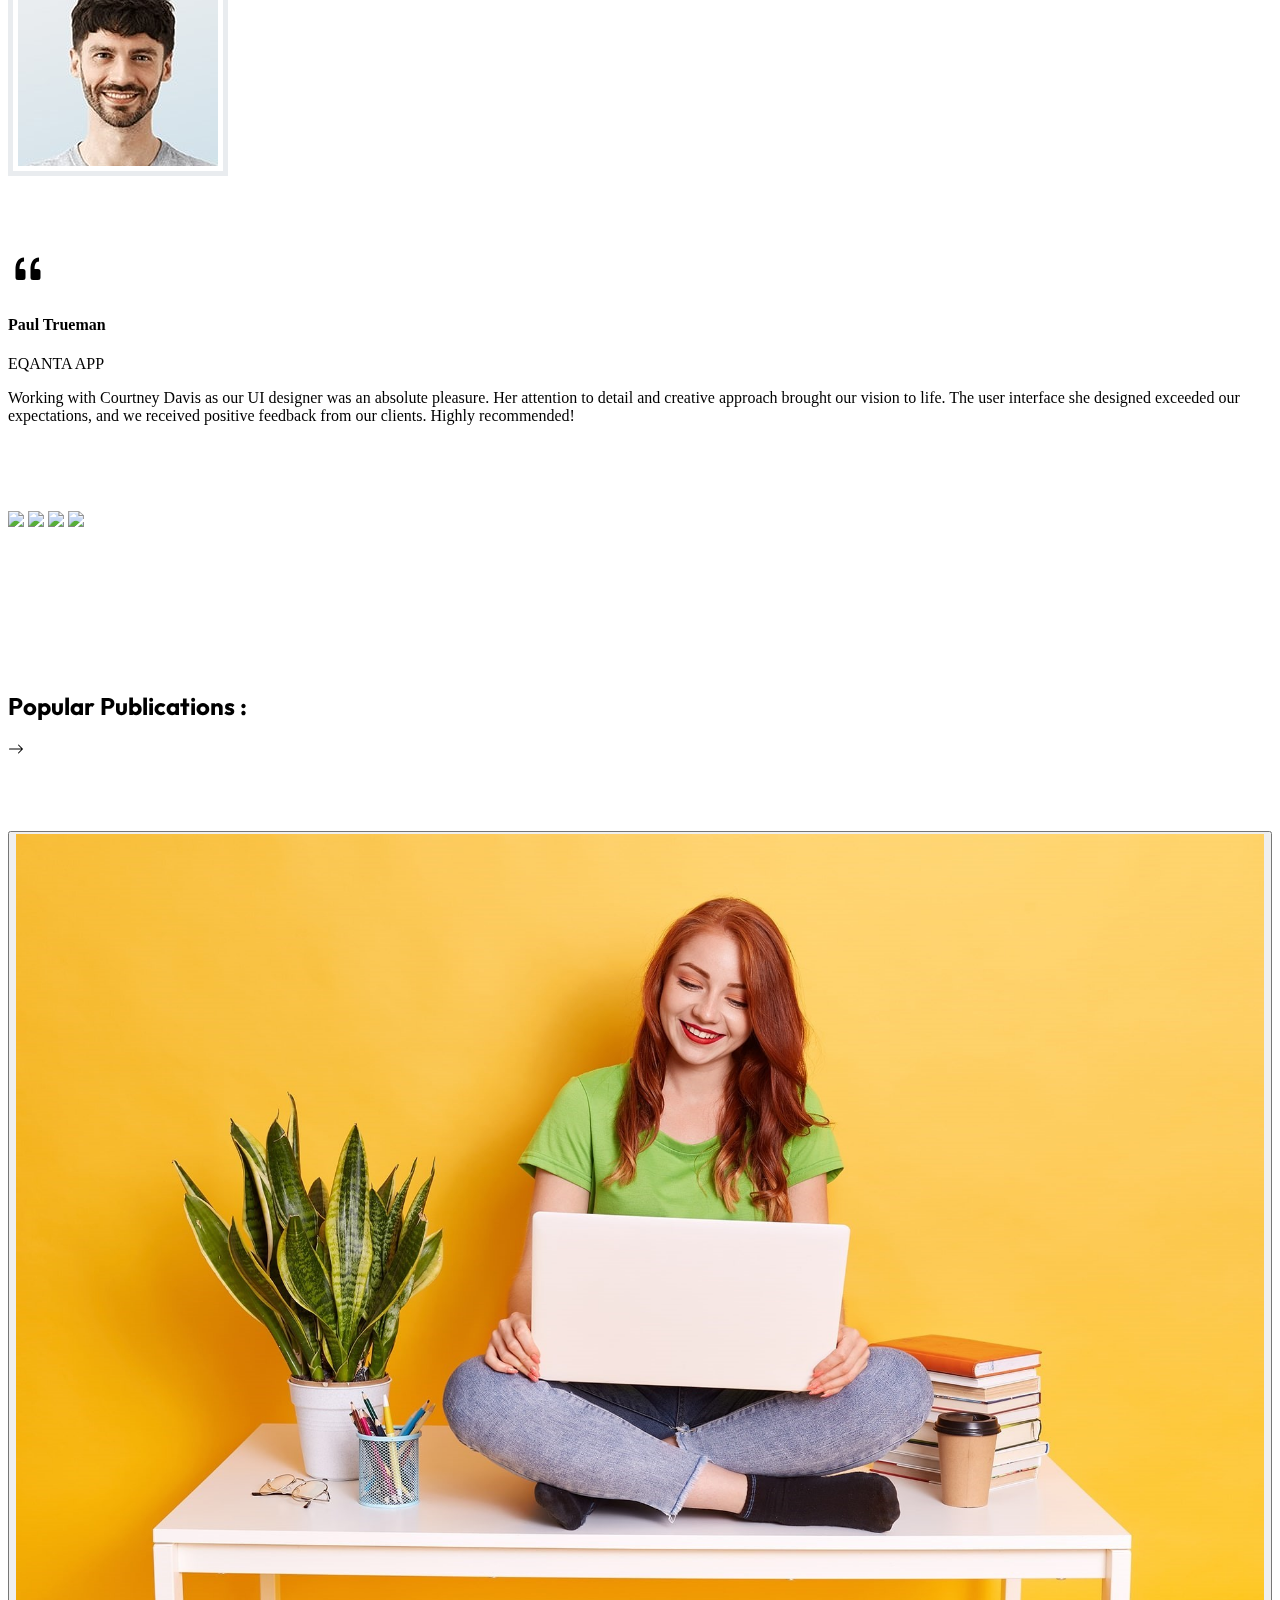
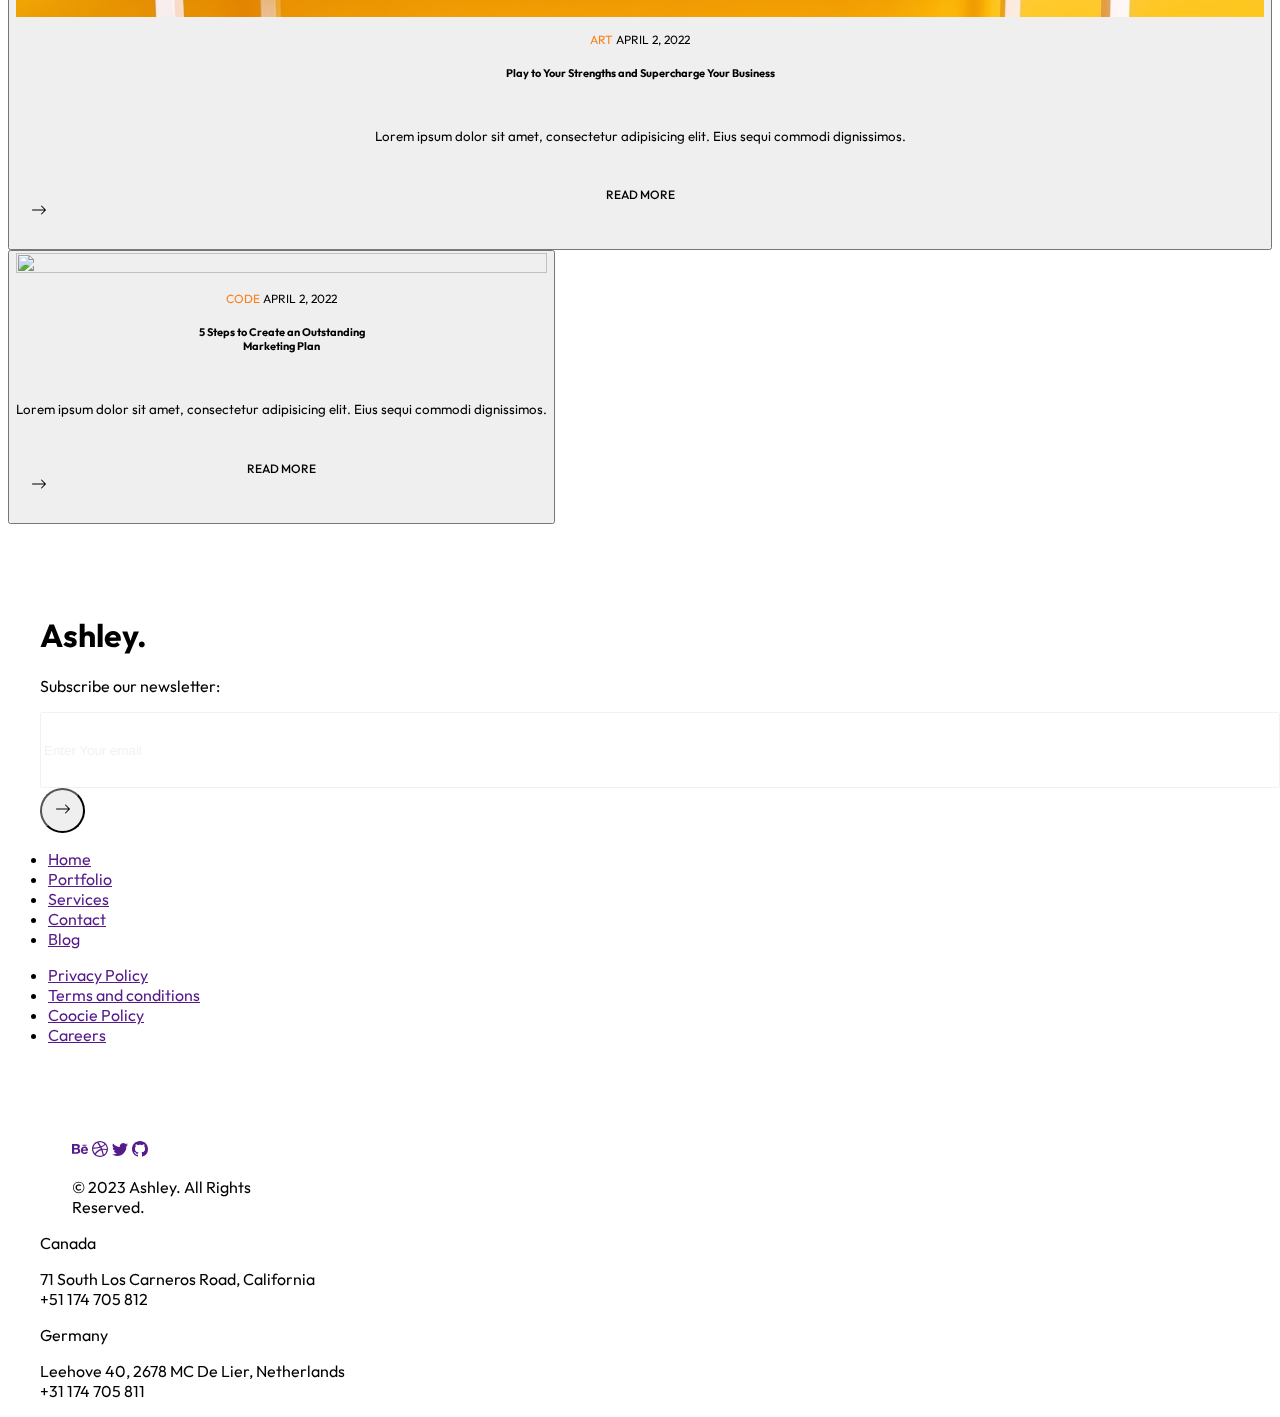
==== commit 867fe942: "blog done" ====
--- a/index.html
+++ b/index.html
@@ -222,7 +222,14 @@
                 </div>
             </div>
         </section>
-        <section class="bg-black d-flex flex-wrap justify-content-center container-fluid p-sm-5">
+        <section class="bg-black d-flex flex-wrap position-relative justify-content-center container-fluid p-sm-5">
+            <div class="position-absolute spining-1">
+                <svg height="400" width="400">
+                    <circle cx="200" cy="200" r="196" stroke="grey" stroke-width="2" fill="none" class="circle1" />
+                    <circle cx="200" cy="200" r="150" stroke="grey" stroke-width="2" fill="none" class="circle2" />
+                    <circle cx="200" cy="200" r="150" stroke="grey" stroke-width="2" fill="none" class="circle3" />
+                </svg>
+            </div>
             <div class="d-flex justify-content-center align-items-center">
                 <div class="round-img z-160 d-none d-md-block">
                     <img src="images/photo/3.jpg" class=" rounded-pill">
@@ -252,7 +259,14 @@
 
             </div>
         </section>
-        <section class="container-fluid bg-black pt-5 pe-5 ps-5 pb-5 pb-md-0">
+        <section class="position-relative container-fluid bg-black pt-5 pe-5 ps-5 pb-5 pb-md-0">
+                        <div class="position-absolute spining-2">
+                <svg height="600" width="600">
+                    <circle cx="300" cy="300" r="296" stroke="grey" stroke-width="2" fill="none" class="circle1" />
+                    <circle cx="300" cy="300" r="200" stroke="grey" stroke-width="2" fill="none" class="circle2" />
+                    <circle cx="300" cy="300" r="200" stroke="grey" stroke-width="2" fill="none" class="circle3" />
+                </svg>
+                        </div>
             <div class="row">
                 <button class="hoverable col-sm-12 col-md-6 col-lg border border-dark p-4">
                     <div>
--- a/css/utilities.css
+++ b/css/utilities.css
@@ -82,6 +82,11 @@
 .round-img {
     width: 30%;
 }
+.btn-1 {
+    height: 40px;
+    padding: 5px 30px 5px 30px;
+    border-radius: 25px;
+}
 
 /* width amd height */
 .quote-icon {
--- a/css/style.css
+++ b/css/style.css
@@ -17,7 +17,13 @@
     font-weight: lighter;
 
 }
+.text-1bold {
+    font-size: 80px;
+    font-family: 'Outfit',
+        sans-serif;
+    font-weight: 500;
 
+}
 .text-2 {
     font-size: 60px;
     font-family: "outfit", sans-serif;
@@ -28,6 +34,11 @@
     font-family: 'Outfit',
         sans-serif;
     font-size: 12px;
+}
+.text-4 {
+    font-size: 35px;
+    font-family:'Outfit',
+        sans-serif; ;
 }
 
 .text-btn {
@@ -60,7 +71,7 @@
 
 /*header and  burger menu */
 .header-h {
-    height: 80px;
+    height: 100px;
 }
 
 .logo {
@@ -110,7 +121,7 @@
     font-family: 'Outfit',
         sans-serif;
     color: hsla(0, 0%, 100%, .8);
-    padding: 130px 120px 0px 120px;
+    padding: 130px 200px 0px 200px;
     top: 0%;
     left: -200%;
     transition: left .4s;
@@ -120,27 +131,4 @@
     z-index: -10;
 }
 
-.burger-menu:hover {
-    mix-blend-mode: normal;
-}
 
-.burger-menu:hover .burger-menu-nav {
-    left: 0%;
-    transition: left .4s;
-}
-
-.burger-menu:hover .b-span2 {
-    display: none;
-    transition: none .3s;
-}
-
-.burger-menu:hover .b-span:nth-of-type(1) {
-    transform: rotate(-45deg) translate(.5px, 4.5px);
-}
-
-.burger-menu:hover .b-span:nth-of-type(2) {
-    transform: rotate(45deg) translate(0px, -6px);
-}
-
-
-
--- a/css/spacing.css
+++ b/css/spacing.css
@@ -1,5 +1,8 @@
 .pdx-1 {
     padding: 0px 130px 0px 130px;
+}
+.pdx-2 {
+ padding: 0px 70px 0px 70px;
 }
 .pdy-1 {
     padding: 70px 0px 70px 0px;
--- a/css/media.css
+++ b/css/media.css
@@ -25,6 +25,27 @@
         font-size: 50px;
     }
 
+    .logo {
+        font-size: 35px;
+    }
+
+    .text-4 {
+        font-size: 28px;
+    }
+
+    .burger-menu-nav {
+        font-size: 25px;
+        text-align: center;
+    }
+
+    .spining-1 {
+        display: none;
+    }
+
+    .pdx-2 {
+        padding: 0px;
+    }
+
 }
 
 @media (max-width: 775.98px) {
@@ -32,16 +53,21 @@
         width: 30px;
         height: 30px;
     }
-    .text-1 {
+
+    .text-1.text-1,
+    .text-1bold {
         font-size: 60px;
     }
+
 }
 
 @media (max-width: 575.98px) {
     .text-2 {
         font-size: 40px;
     }
-    .text-1 {
+
+    .text-1,
+    .text-1bold {
         font-size: 35px;
     }
 }
@@ -55,4 +81,8 @@
         width: 20px;
         height: 20px;
     }
+
+    .text-4 {
+        font-size: 24px;
+    }
 }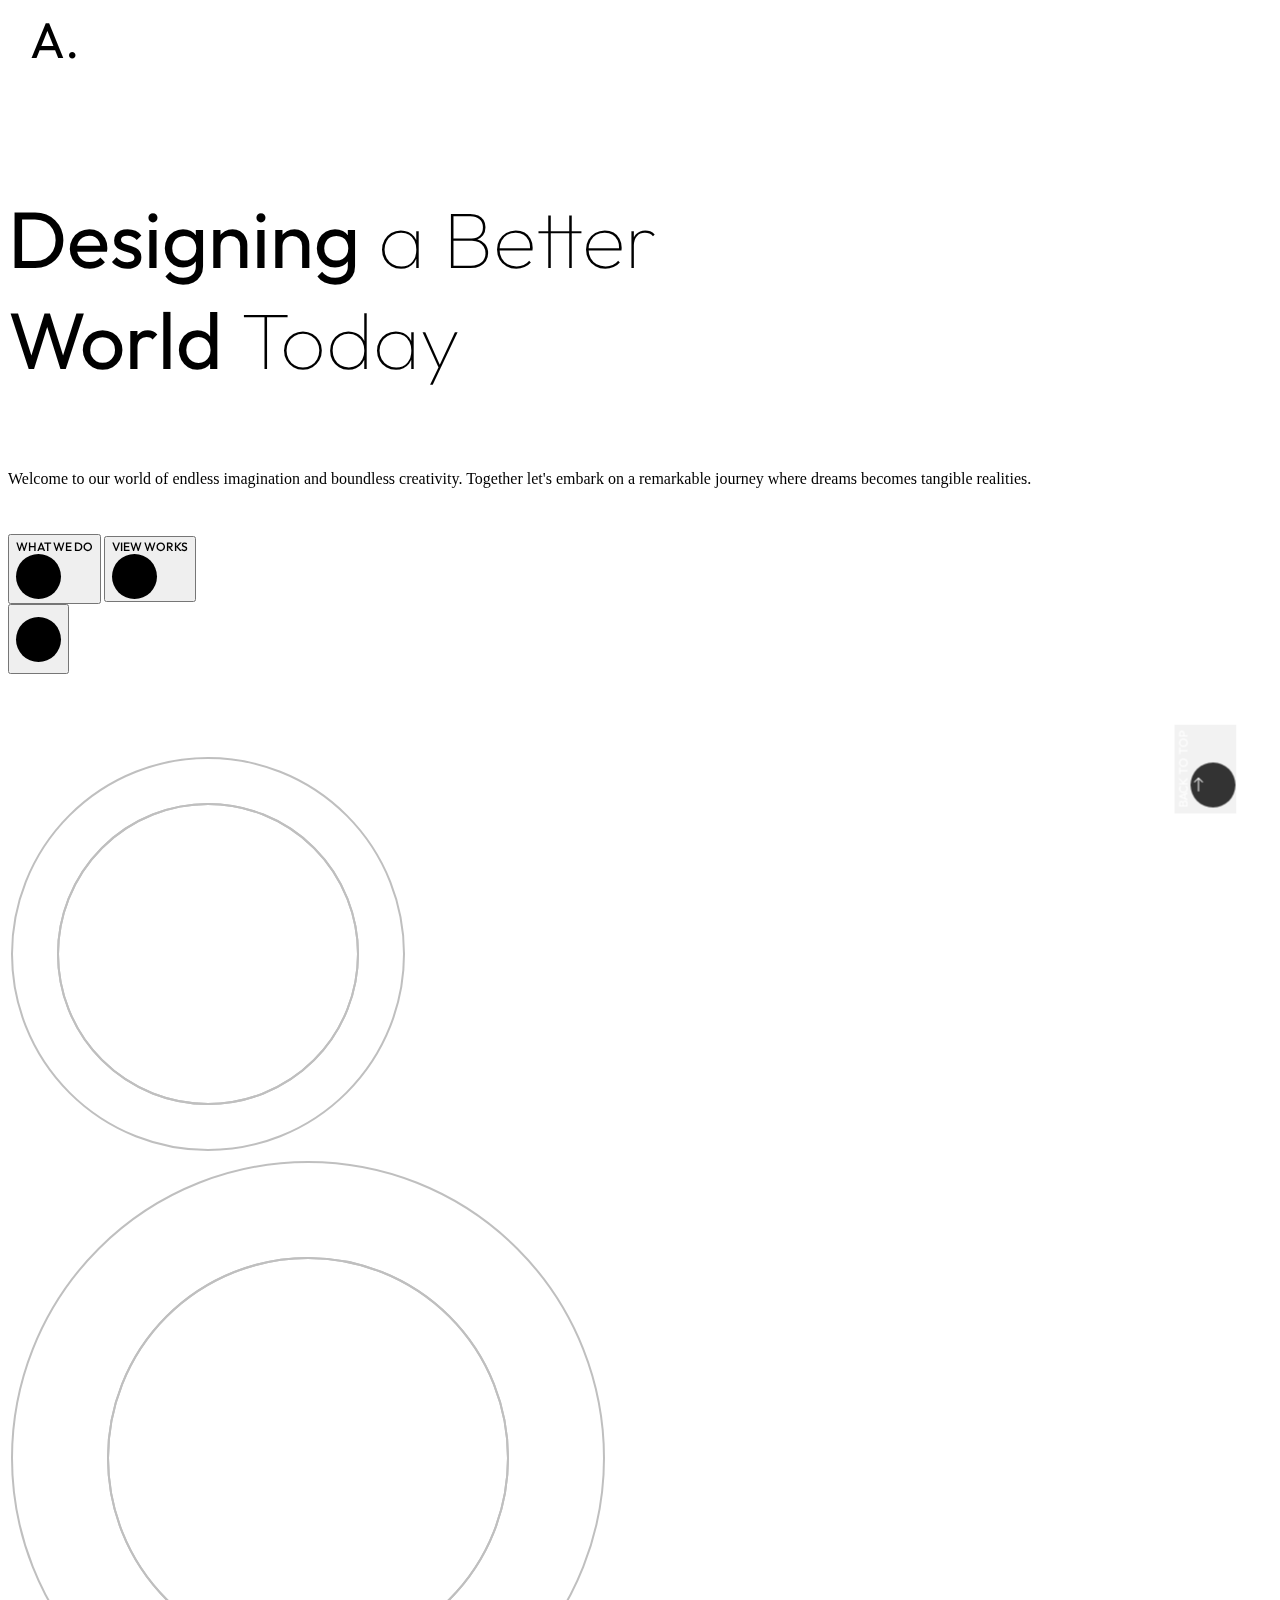
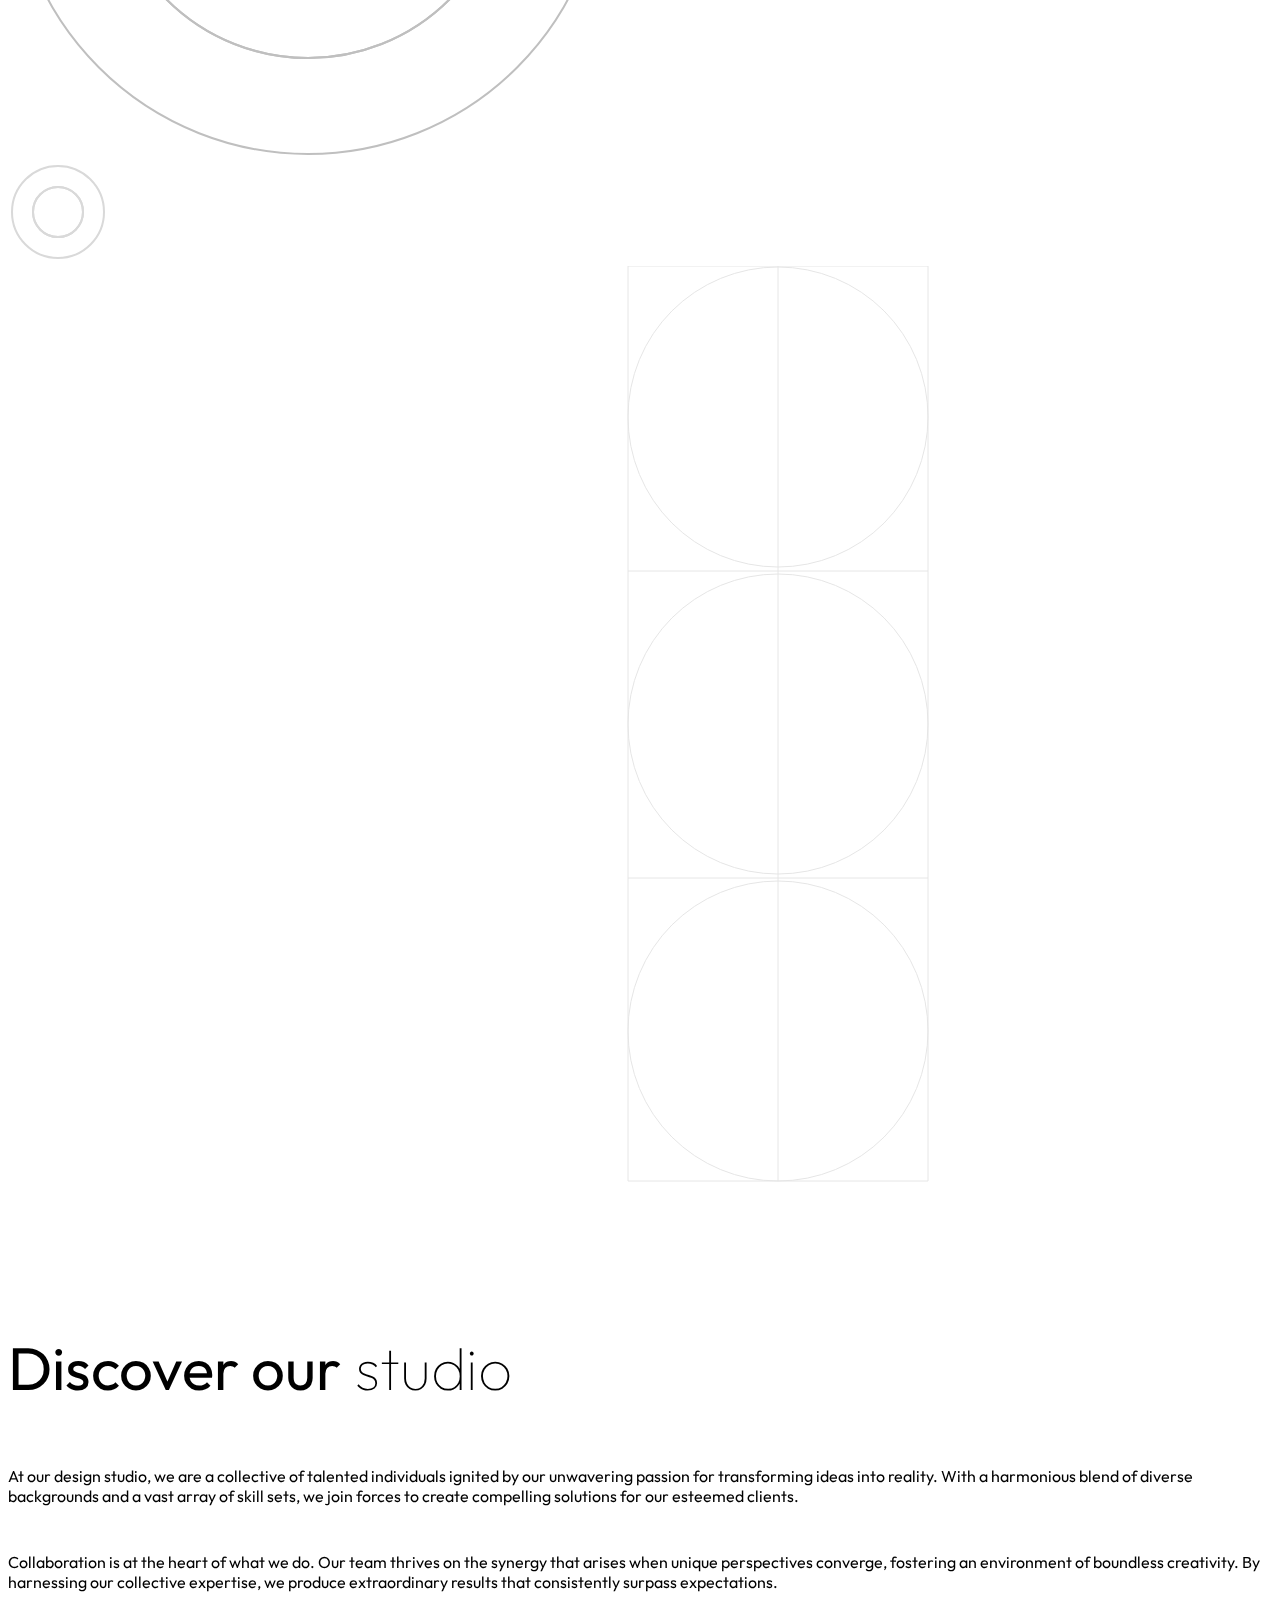
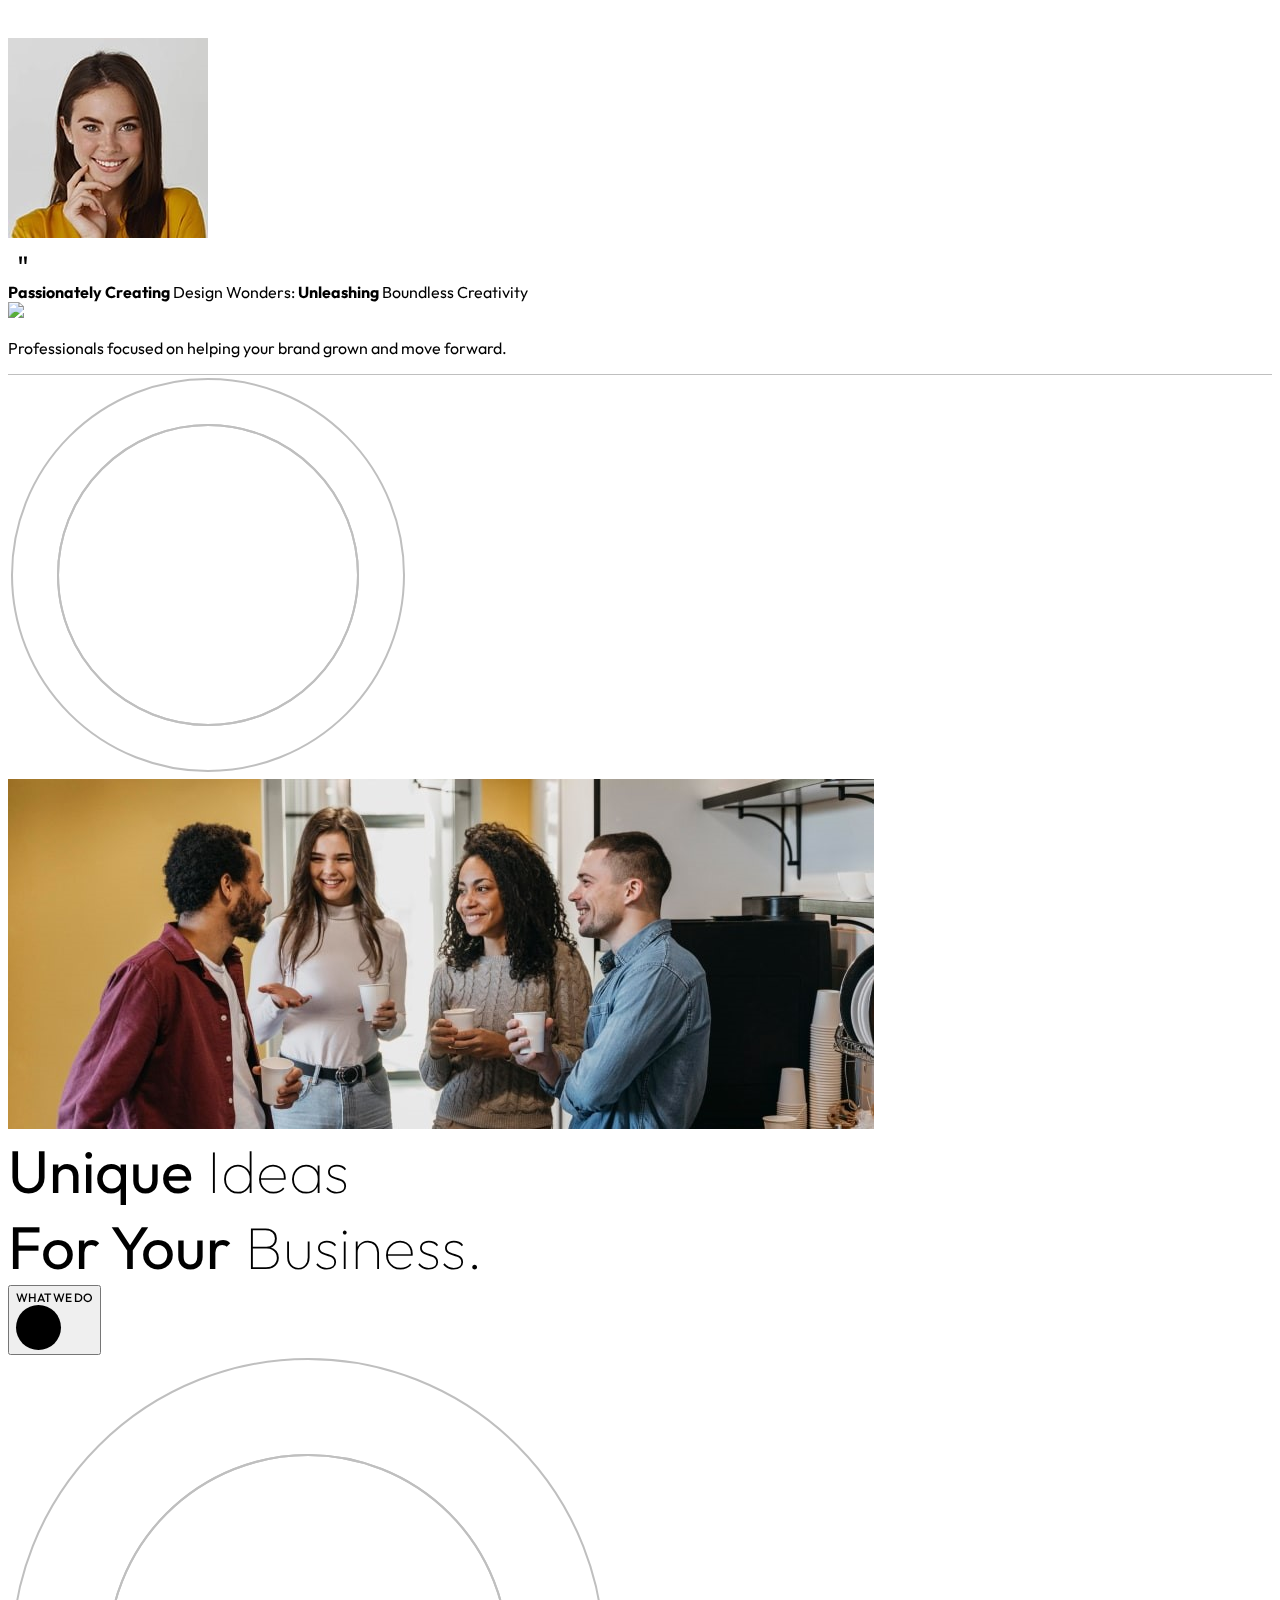
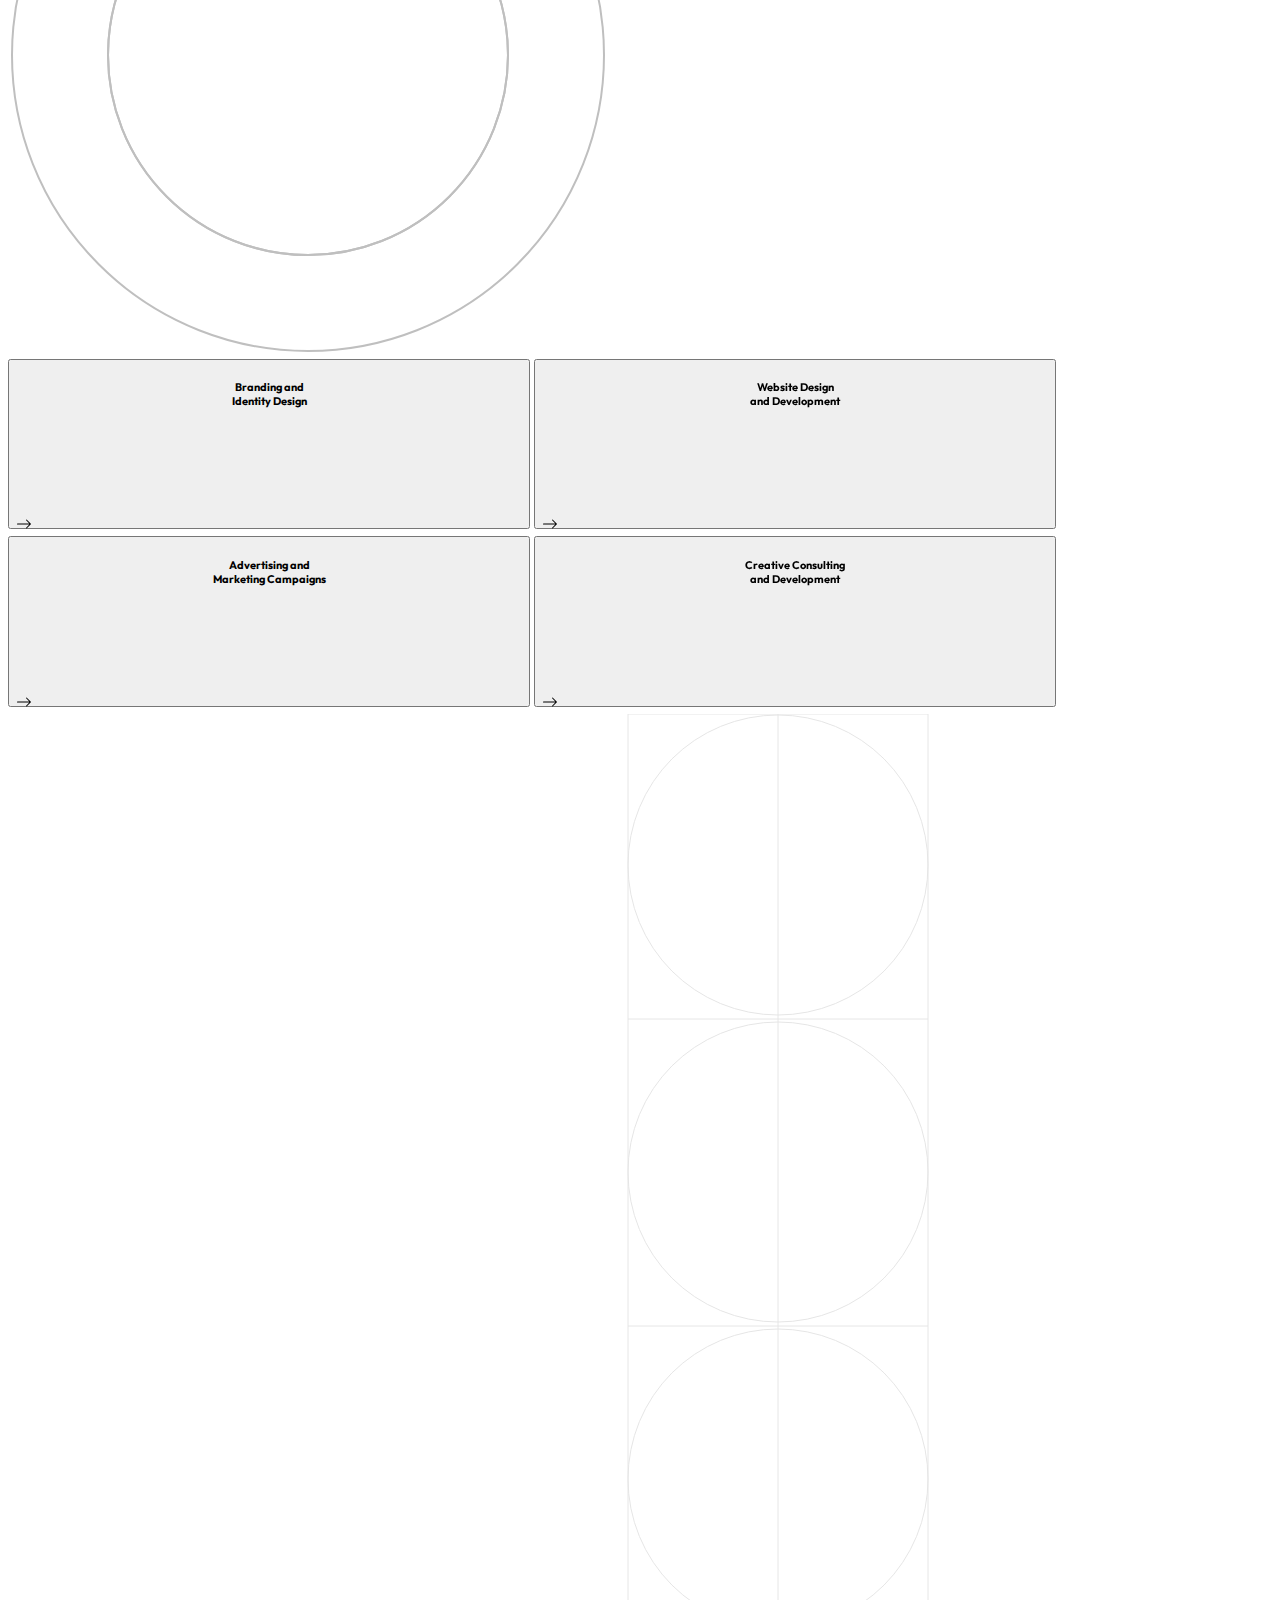
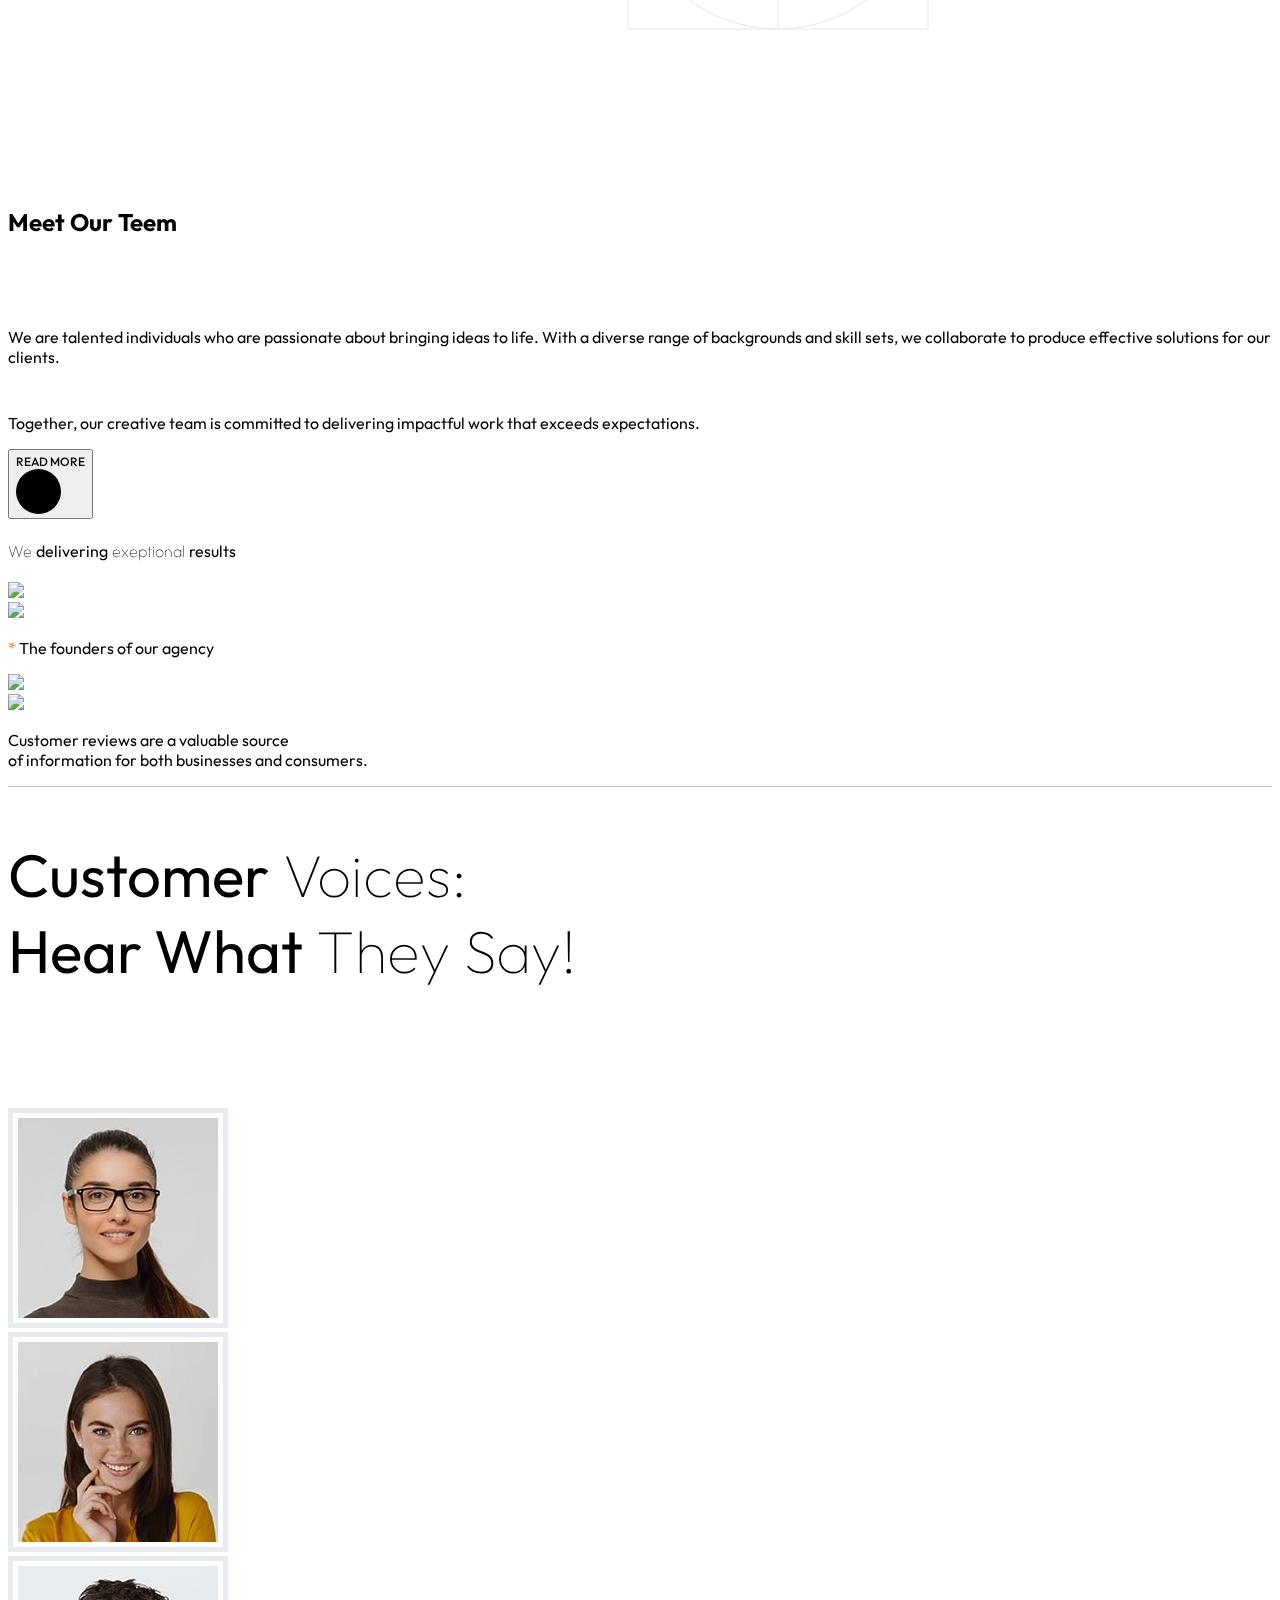
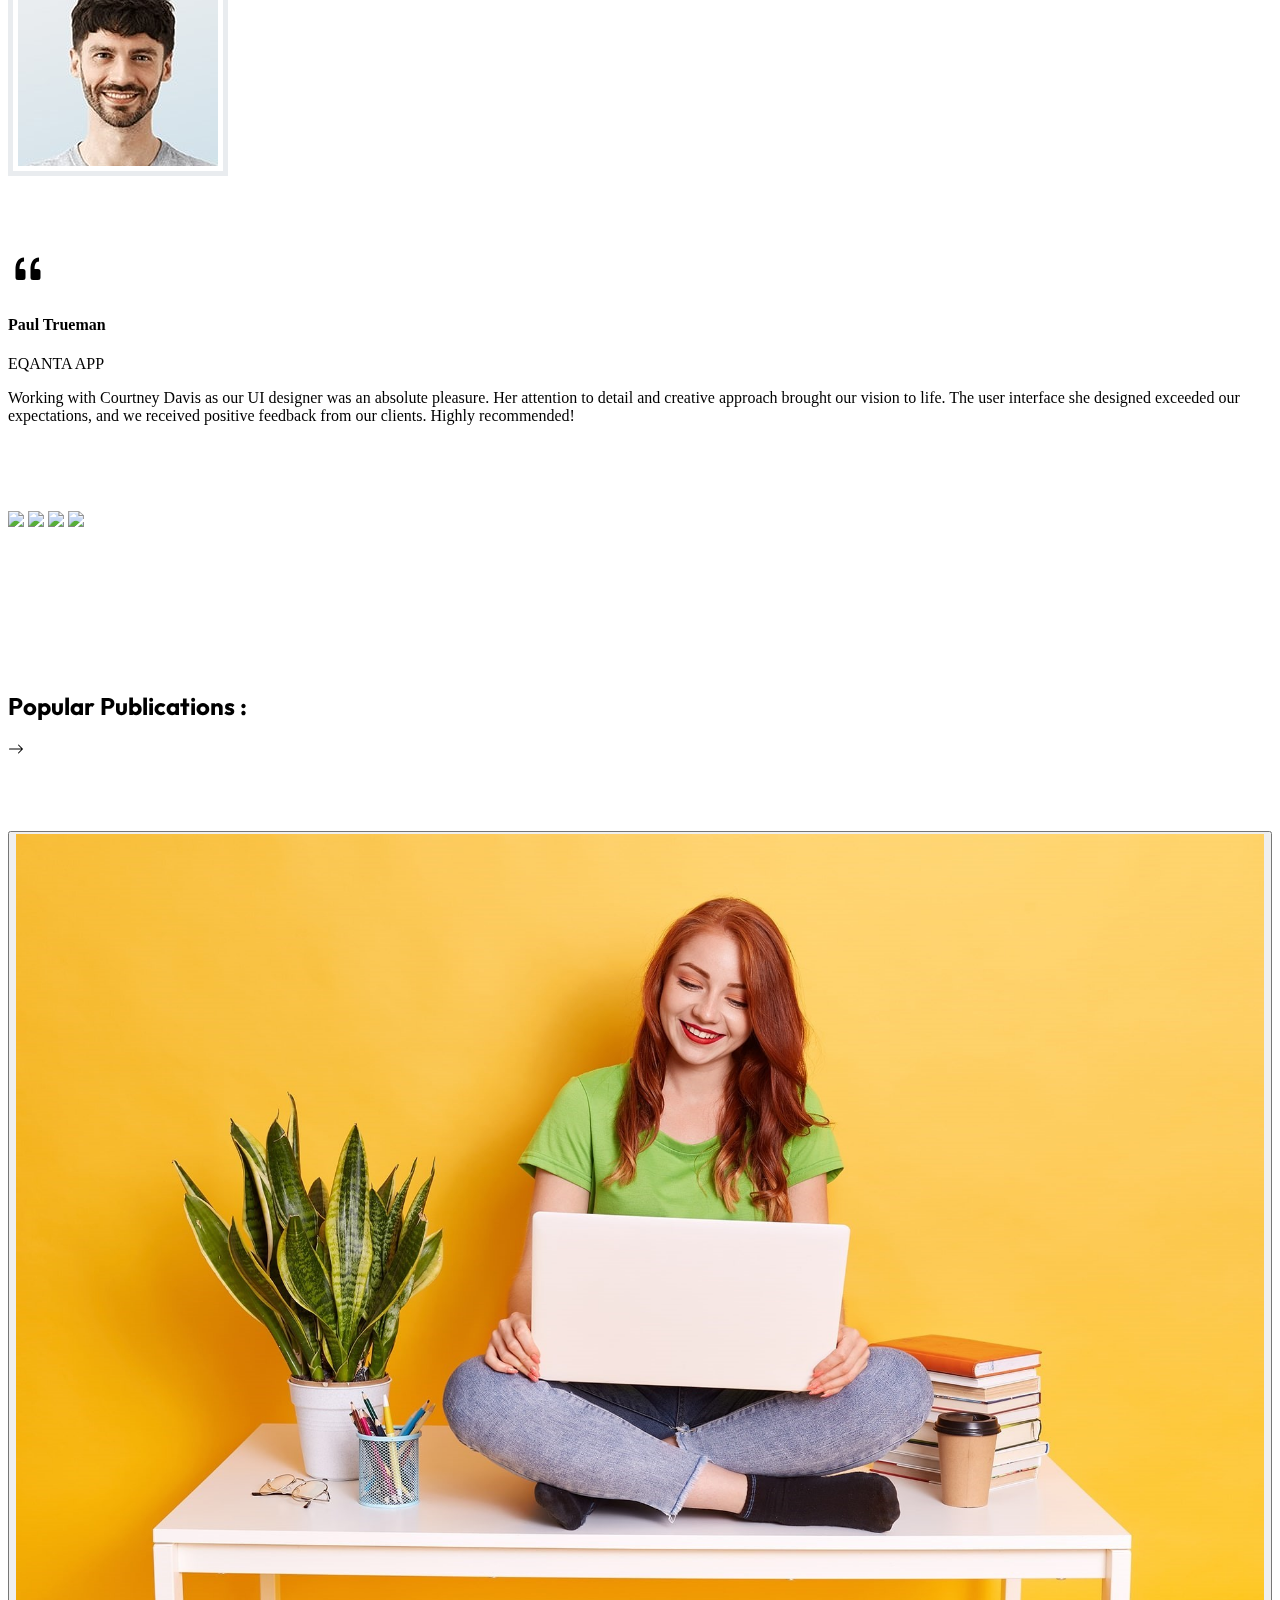
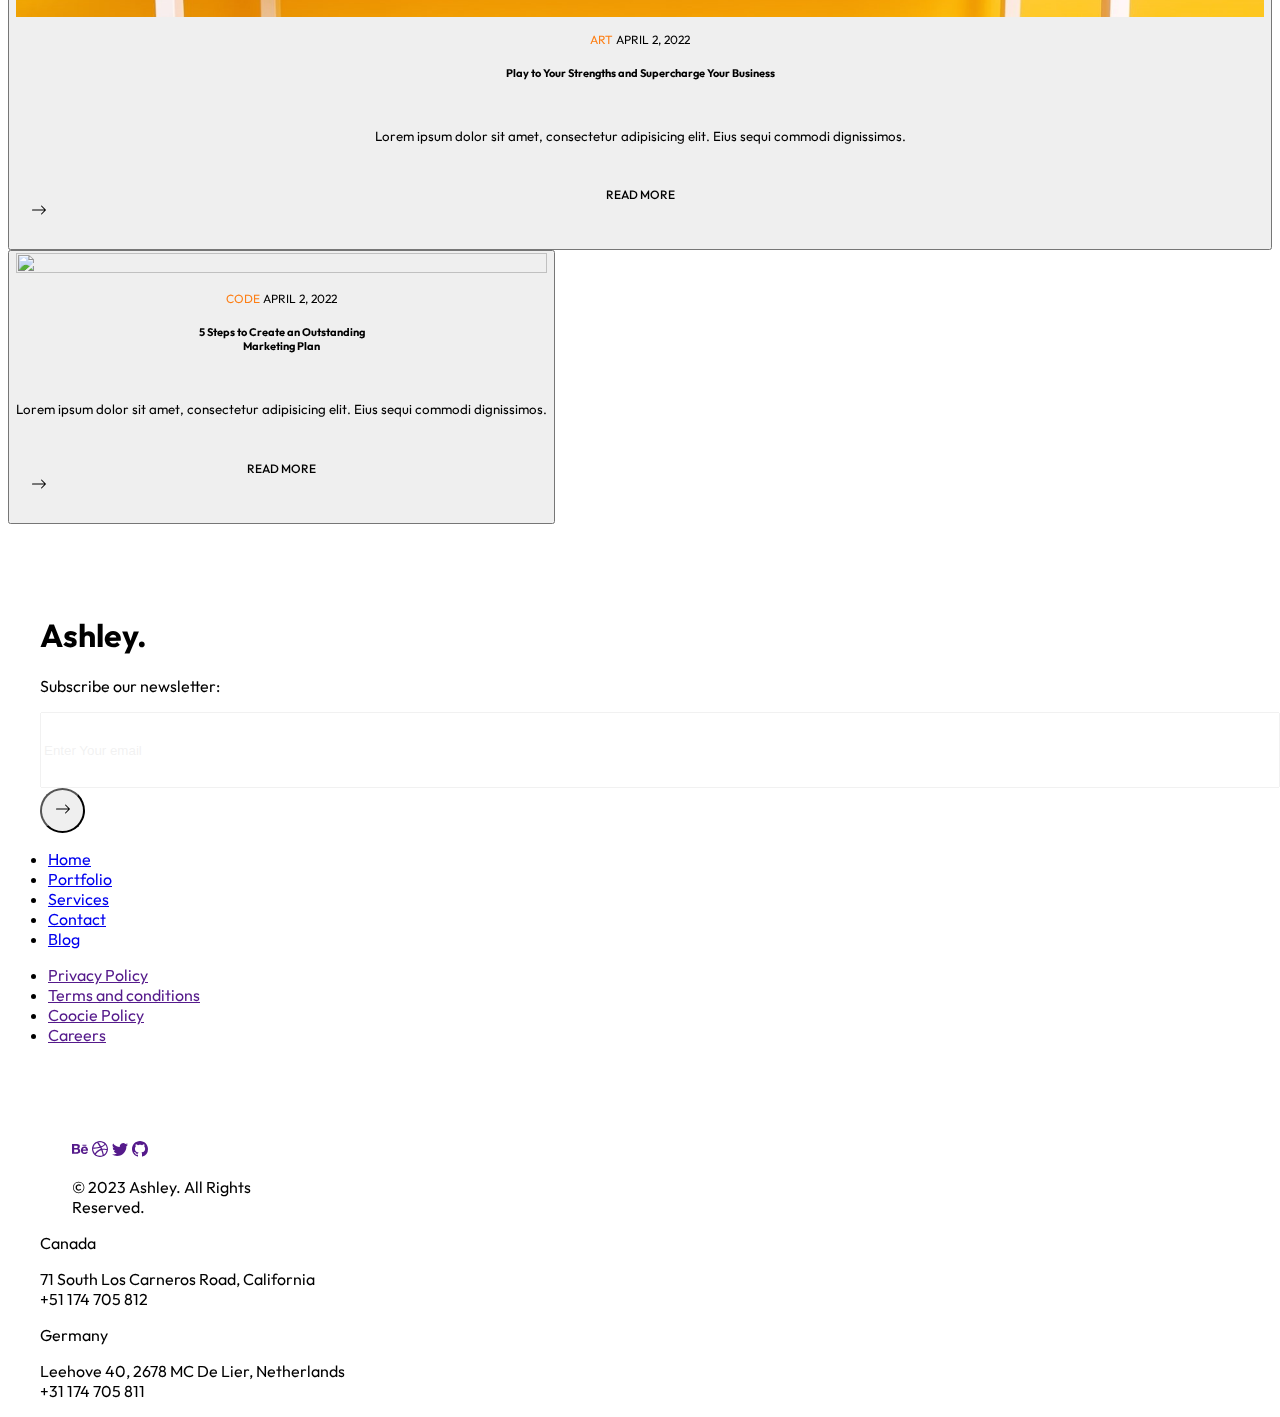
==== commit 709e8edb: "link add" ====
--- a/index.html
+++ b/index.html
@@ -4,7 +4,7 @@
 <head>
     <meta charset="UTF-8">
     <meta name="viewport" content="width=device-width, initial-scale=1.0">
-    <title>Homepage</title>
+    <title>Ashley Design: Home</title>
     <link rel="stylesheet" href="css/reset.css">
     <link rel="stylesheet" href="css/utilities.css">
     <link rel="stylesheet" href="css/style.css">
@@ -17,7 +17,21 @@
         rel="stylesheet">
     <link href="https://cdn.jsdelivr.net/npm/bootstrap@5.3.2/dist/css/bootstrap.min.css" rel="stylesheet"
         integrity="sha384-T3c6CoIi6uLrA9TneNEoa7RxnatzjcDSCmG1MXxSR1GAsXEV/Dwwykc2MPK8M2HN" crossorigin="anonymous">
-
+    <link rel="apple-touch-icon" sizes="180x180" href="icon/apple-touch-icon.png">
+    <link rel="icon" type="image/png" sizes="32x32" href="icon/favicon-32x32.png">
+    <link rel="icon" type="image/png" sizes="16x16" href="icon/favicon-16x16.png">
+    <link rel="manifest" href="icon/site.webmanifest">
+    <link rel="mask-icon" href="icon/safari-pinned-tab.svg" color="#000000">
+    <link rel="shortcut icon" href="icon/favicon.ico">
+    <meta name="msapplication-TileColor" content="#ffffff">
+    <meta name="msapplication-config" content="icon/browserconfig.xml">
+    <meta name="theme-color" content="#ffffff">
+    <meta name="description"
+        content="Welcome to our world of endless imagination and boundless creativity. Together let's embark on a remarkable journey where dreams becomes tangible realities.">
+    <meta property="og:title" content="Ashley Design Studio" />
+    <meta property="og:description"
+        content="Designing a better world today! Welcome to our world of endless imagination and boundless creativity. Together let's embark on a remarkable journey where dreams becomes tangible realities." />
+    <meta property="og:image" content="file:///C:/Users/acer/Desktop/final%20project/images/photo/1.jpg" />
 </head>
 
 <body>
@@ -39,27 +53,30 @@
 
                 <ul class="burger-menu-nav">
                     <li class="nav-link-hover">
-                        <a class="nav-link" href="">Homepage</a>
+                        <a class="nav-link" href="index.html">Homepage</a>
 
                     </li>
                     <li class="nav-link-hover">
-                        <a class="nav-link" href="">Portfolio</a>
+                        <a class="nav-link"
+                            href="portfolio.html">Portfolio</a>
 
                     </li>
                     <li class="nav-link-hover">
-                        <a class="nav-link" href="">Services</a>
+                        <a class="nav-link"
+                            href="services.html">Services</a>
 
                     </li>
                     <li class="nav-link-hover">
-                        <a class="nav-link" href="">Blog</a>
+                        <a class="nav-link" href="blog.html">Blog</a>
 
                     </li>
                     <li class="nav-link-hover">
-                        <a class="nav-link" href="">Contact</a>
+                        <a class="nav-link"
+                            href="contact.html">Contact</a>
 
                     </li>
                     <li class="nav-link-hover">
-                        <a class="nav-link" href="">Other</a>
+                        <a class="nav-link" href="Team.html">Other</a>
 
                     </li>
                 </ul>
@@ -68,670 +85,688 @@
     </header>
 
     <body>
-        <section class="container-fluid bg-black p-3 p-sm-5 position-relative">
-            <div class="row justify-content-between container-xl pd-bottom-1">
-                <div class="col-lg-9 ">
-                    <p class="text-1 text-white text-capitalize font py-5 py-sm-0">
-                        <b>Designing</b> a Better <br> <b>World</b> Today
-                    </p>
-                    <div class="col-md-8 text-white-50 pd-text">
-                        <p>
-                            Welcome to our world of endless imagination and boundless creativity. Together let's embark
-                            on a
-                            remarkable journey where dreams becomes tangible realities.
-                        </p>
-                    </div>
-                    <div class="row font align-items-center">
-                        <button type="button"
-                            class="z-160 ms-2 ms-sm-0 my-4 my-sm-0 d-flex btn btn-warning rounded-pill align-items-center justify-content-between col-8 col-sm-5">
-                            <div class="text-btn">what we do</div>
+        <main>
+            <section class="container-fluid bg-black p-3 p-sm-5 position-relative">
+                <div class="row justify-content-between container-xl pd-bottom-1">
+                    <div class="col-lg-9 ">
+                        <p class="text-1 text-white text-capitalize font py-5 py-sm-0">
+                            <b>Designing</b> a Better <br> <b>World</b> Today
+                        </p>
+                        <div class="col-md-8 text-white-50 pd-text">
+                            <p>
+                                Welcome to our world of endless imagination and boundless creativity. Together let's
+                                embark
+                                on a
+                                remarkable journey where dreams becomes tangible realities.
+                            </p>
+                        </div>
+                        <div class="row font align-items-center">
+                            <button type="button"
+                                class="z-160 ms-2 ms-sm-0 my-4 my-sm-0 d-flex btn btn-warning rounded-pill align-items-center justify-content-between col-8 col-sm-5">
+                                <div class="text-btn">what we do</div>
+                                <div
+                                    class="ms-3 sm-circle bg-black d-flex justify-content-center align-items-center text-warning justify-senf-end">
+                                    <svg xmlns="http://www.w3.org/2000/svg" width="16" height="16" fill="currentColor"
+                                        class="bi bi-arrow-right" viewBox="0 0 16 16">
+                                        <path fill-rule="evenodd"
+                                            d="M1 8a.5.5 0 0 1 .5-.5h11.793l-3.147-3.146a.5.5 0 0 1 .708-.708l4 4a.5.5 0 0 1 0 .708l-4 4a.5.5 0 0 1-.708-.708L13.293 8.5H1.5A.5.5 0 0 1 1 8" />
+                                    </svg>
+                                </div>
+                            </button>
+
+                            <button class="z-160 ps-sm-5 col-auto d-flex text-btn text-white align-items-center">
+                                view works
+                                <div
+                                    class="ms-3 sm-circle bg-dark align-items-center d-flex align-items-center justify-content-center">
+                                    <svg xmlns="http://www.w3.org/2000/svg" width="16" height="16" fill="currentColor"
+                                        class="bi bi-arrow-right" viewBox="0 0 16 16">
+                                        <path fill-rule="evenodd"
+                                            d="M1 8a.5.5 0 0 1 .5-.5h11.793l-3.147-3.146a.5.5 0 0 1 .708-.708l4 4a.5.5 0 0 1 0 .708l-4 4a.5.5 0 0 1-.708-.708L13.293 8.5H1.5A.5.5 0 0 1 1 8" />
+                                    </svg>
+                                </div>
+                            </button>
+                        </div>
+                    </div>
+                    <div class="col-lg-2 text-white align-self-end text-center scroll-down z-160">
+                        <button class="btn btn-warning rounded-circle" onclick="scrollWin()">
+                            <div class="sm-circle d-flex justify-content-center align-items-center text-warning">
+                                <svg xmlns="http://www.w3.org/2000/svg" width="16" height="16" fill="currentColor"
+                                    class="bi bi-arrow-down" viewBox="0 0 16 16">
+                                    <path fill-rule="evenodd"
+                                        d="M8 1a.5.5 0 0 1 .5.5v11.793l3.146-3.147a.5.5 0 0 1 .708.708l-4 4a.5.5 0 0 1-.708 0l-4-4a.5.5 0 0 1 .708-.708L7.5 13.293V1.5A.5.5 0 0 1 8 1" />
+                                </svg>
+                            </div>
+
+                        </button>
+                    </div>
+
+                </div>
+                <p class="text-rotate d-none d-md-block">
+                    HOMEPAGE
+                </p>
+                <div class="position-absolute spining-1">
+                    <svg height="400" width="400">
+                        <circle cx="200" cy="200" r="196" stroke="grey" stroke-width="2" fill="none" class="circle1" />
+                        <circle cx="200" cy="200" r="150" stroke="grey" stroke-width="2" fill="none" class="circle2" />
+                        <circle cx="200" cy="200" r="150" stroke="grey" stroke-width="2" fill="none" class="circle3" />
+                    </svg>
+                </div>
+                <div class="position-absolute spining-2">
+                    <svg height="600" width="600">
+                        <circle cx="300" cy="300" r="296" stroke="grey" stroke-width="2" fill="none" class="circle1" />
+                        <circle cx="300" cy="300" r="200" stroke="grey" stroke-width="2" fill="none" class="circle2" />
+                        <circle cx="300" cy="300" r="200" stroke="grey" stroke-width="2" fill="none" class="circle3" />
+                    </svg>
+                </div>
+                <div class="position-absolute spining-3">
+                    <svg height="100" width="100">
+                        <circle cx="50" cy="50" r="46" stroke="grey" stroke-width="2" fill="none" class="circle1" />
+                        <circle cx="50" cy="50" r="25" stroke="grey" stroke-width="2" fill="none" class="circle2" />
+                        <circle cx="50" cy="50" r="25" stroke="grey" stroke-width="2" fill="none" class="circle3" />
+                    </svg>
+                </div>
+            </section>
+            <section class="bg-light container-fluid position-relative object-fit">
+                <div class="position-absolute svg-animation d-none d-sm-block">
+                    <svg height="1000" width="400">
+                        <line x1="20" y1="0" x2="20" y2="915" style="stroke:grey;stroke-width:1" />
+                        <line x1="170" y1="0" x2="170" y2="915" style="stroke:grey;stroke-width:1" />
+                        <line x1="20" y1="0" x2="320" y2="0" style="stroke:grey;stroke-width:1" />
+                        <circle cx="170" cy="151" r="150" stroke="grey" stroke-width="1" fill="none" />
+                        <line x1="20" y1="305" x2="320" y2="305" style="stroke:grey;stroke-width:1" />
+                        <circle cx="170" cy="458" r="150" stroke="grey" stroke-width="1" fill="none" />
+                        <line x1="20" y1="612" x2="320" y2="612" style="stroke:grey;stroke-width:1" />
+                        <circle cx="170" cy="765" r="150" stroke="grey" stroke-width="1" fill="none" />
+                        <line x1="20" y1="915" x2="320" y2="915" style="stroke:grey;stroke-width:1" />
+                        <line x1="320" y1="0" x2="320" y2="915" style="stroke:grey;stroke-width:1" />
+                    </svg>
+                </div>
+                <div class="row justify-content-between container-xl p-1 p-sm-5">
+                    <div class="col-outo col-xl-6 font pb-5">
+                        <p class="text-2 text-capitalize pt-3">
+                            <b>Discover our</b> studio
+                        </p>
+                        <p class="text-body-tertiary pd-text">
+                            At our design studio, we are a collective of talented individuals ignited by our unwavering
+                            passion for transforming
+                            ideas into reality. With a harmonious blend of diverse backgrounds and a vast array of skill
+                            sets, we join forces to
+                            create compelling solutions for our esteemed clients.
+                        </p>
+                        <p class="text-body-tertiary pd-text">
+                            Collaboration is at the heart of what we do. Our team thrives on the synergy that arises
+                            when
+                            unique perspectives
+                            converge, fostering an environment of boundless creativity. By harnessing our collective
+                            expertise, we produce
+                            extraordinary results that consistently surpass expectations.
+                        </p>
+                        <div class="row align-items-center">
+                            <div class="col-4 col-sm-3 col-md-2 col-xl-3 position-relative">
+                                <img class="rounded-circle position-relative" src="images/faces/custumers/2.jpg">
+                                <div class="sm-circle-2 bg-warning position-absolute">
+                                    "
+                                </div></img>
+                            </div>
+                            <div class="col-8">
+                                <b>Passionately Creating</b> Design Wonders: <b>Unleashing</b> Boundless Creativity
+                            </div>
+                        </div>
+
+                    </div>
+
+                    <div class="col-xl-5 z-160">
+                        <img src="images/photo/1.jpg">
+                    </div>
+                </div>
+                <button onclick="topFunction()" id="myBtn" title="Go to top"
+                    class="back-to-top font d-flex align-items-center mix-blend-mode">BACK
+                    TO
+                    TOP
+                    <div
+                        class="ms-2 sm-circle bg-dark align-items-center d-flex align-items-center justify-content-center">
+                        <svg xmlns="http://www.w3.org/2000/svg" width="16" height="16" fill="currentColor"
+                            class="bi bi-arrow-right" viewBox="0 0 16 16">
+                            <path fill-rule="evenodd"
+                                d="M1 8a.5.5 0 0 1 .5-.5h11.793l-3.147-3.146a.5.5 0 0 1 .708-.708l4 4a.5.5 0 0 1 0 .708l-4 4a.5.5 0 0 1-.708-.708L13.293 8.5H1.5A.5.5 0 0 1 1 8" />
+                        </svg>
+                    </div>
+                </button>
+            </section>
+            <section class="container-fluid bg-black">
+                <div class="d-flex justify-content-center justify-content-md-end py-5 ">
+                    <p class="text-secondary col-10 col-sm-8 col-md-4 font text-center text-md-end pe-md-4">
+                        Professionals focused on helping your brand grown and move forward.
+                    </p>
+                    <div class="line col-4 mt-2 d-none d-md-block">
+
+                    </div>
+                </div>
+            </section>
+            <section class="bg-black d-flex flex-wrap position-relative justify-content-center container-fluid p-sm-5">
+                <div class="position-absolute spining-1">
+                    <svg height="400" width="400">
+                        <circle cx="200" cy="200" r="196" stroke="grey" stroke-width="2" fill="none" class="circle1" />
+                        <circle cx="200" cy="200" r="150" stroke="grey" stroke-width="2" fill="none" class="circle2" />
+                        <circle cx="200" cy="200" r="150" stroke="grey" stroke-width="2" fill="none" class="circle3" />
+                    </svg>
+                </div>
+                <div class="d-flex justify-content-center align-items-center">
+                    <div class="round-img z-160 d-none d-md-block">
+                        <img src="images/photo/3.jpg" class=" rounded-pill">
+                    </div>
+
+                    <div class="text-2 text-white ">
+                        <b>Unique</b> Ideas
+
+                    </div>
+                </div>
+                <div class="flex-wrap d-flex justify-content-center align-items-md-center container-lg">
+                    <div class=" text-2 text-white pe-3 pb-4 pb-md-0">
+                        <b>For Your</b> Business.
+
+                    </div>
+                    <button
+                        class="d-flex  btn btn-warning rounded-pill align-items-center justify-content-around z-160">
+                        <div class="ps-3 text-btn">what we do</div>
+                        <div
+                            class="ms-3 sm-circle bg-black d-flex justify-content-center align-items-center text-warning justify-senf-end">
+                            <svg xmlns="http://www.w3.org/2000/svg" width="16" height="16" fill="currentColor"
+                                class="bi bi-arrow-right" viewBox="0 0 16 16">
+                                <path fill-rule="evenodd"
+                                    d="M1 8a.5.5 0 0 1 .5-.5h11.793l-3.147-3.146a.5.5 0 0 1 .708-.708l4 4a.5.5 0 0 1 0 .708l-4 4a.5.5 0 0 1-.708-.708L13.293 8.5H1.5A.5.5 0 0 1 1 8" />
+                            </svg>
+                        </div>
+                    </button>
+
+                </div>
+            </section>
+            <section class="position-relative container-fluid bg-black pt-5 pe-5 ps-5 pb-5 pb-md-0">
+                <div class="position-absolute spining-2">
+                    <svg height="600" width="600">
+                        <circle cx="300" cy="300" r="296" stroke="grey" stroke-width="2" fill="none" class="circle1" />
+                        <circle cx="300" cy="300" r="200" stroke="grey" stroke-width="2" fill="none" class="circle2" />
+                        <circle cx="300" cy="300" r="200" stroke="grey" stroke-width="2" fill="none" class="circle3" />
+                    </svg>
+                </div>
+                <div class="row">
+                    <button class="hoverable col-sm-12 col-md-6 col-lg border border-dark p-4">
+                        <div>
+                            <h5 class="text-white font pd-text">
+                                Branding and <br> Identity Design
+                            </h5>
+                        </div>
+                        <p class="font text-secondary pd-text opacity-none">
+                            Our creative agency is a team of professionals focused on helping your brand grow.
+                        </p>
+                        <div
+                            class="sm-circle-1 bg-warning  d-flex justify-content-center align-items-center circle-resize ">
+                            <svg xmlns="http://www.w3.org/2000/svg" width="16" height="16" fill="currentColor"
+                                class="bi bi-arrow-right" viewBox="0 0 16 16">
+                                <path fill-rule="evenodd"
+                                    d="M1 8a.5.5 0 0 1 .5-.5h11.793l-3.147-3.146a.5.5 0 0 1 .708-.708l4 4a.5.5 0 0 1 0 .708l-4 4a.5.5 0 0 1-.708-.708L13.293 8.5H1.5A.5.5 0 0 1 1 8" />
+                            </svg>
+                        </div>
+
+                    </button>
+                    <button class="hoverable col-sm-12 col-md-6 col-lg border border-dark p-4">
+                        <h5 class="text-white font pd-text">
+                            Website Design <br> and Development
+                        </h5>
+                        <p class="font text-secondary pd-text opacity-none">
+                            Our creative agency is a team of professionals focused on helping your brand grow.
+                        </p>
+                        <div
+                            class="sm-circle-1 bg-warning  d-flex justify-content-center align-items-center circle-resize">
+                            <svg xmlns="http://www.w3.org/2000/svg" width="16" height="16" fill="currentColor"
+                                class="bi bi-arrow-right" viewBox="0 0 16 16">
+                                <path fill-rule="evenodd"
+                                    d="M1 8a.5.5 0 0 1 .5-.5h11.793l-3.147-3.146a.5.5 0 0 1 .708-.708l4 4a.5.5 0 0 1 0 .708l-4 4a.5.5 0 0 1-.708-.708L13.293 8.5H1.5A.5.5 0 0 1 1 8" />
+                            </svg>
+                        </div>
+                    </button>
+                    <button class="hoverable col-sm-12 col-md-6 col-lg border border-dark p-4">
+                        <h5 class="text-white font pd-text">
+                            Advertising and <br> Marketing Campaigns
+                        </h5>
+                        <p class="font text-secondary pd-text opacity-none">
+                            Our creative agency is a team of professionals focused on helping your brand grow.
+                        </p>
+                        <div
+                            class="sm-circle-1 bg-warning  d-flex justify-content-center align-items-center circle-resize">
+                            <svg xmlns="http://www.w3.org/2000/svg" width="16" height="16" fill="currentColor"
+                                class="bi bi-arrow-right" viewBox="0 0 16 16">
+                                <path fill-rule="evenodd"
+                                    d="M1 8a.5.5 0 0 1 .5-.5h11.793l-3.147-3.146a.5.5 0 0 1 .708-.708l4 4a.5.5 0 0 1 0 .708l-4 4a.5.5 0 0 1-.708-.708L13.293 8.5H1.5A.5.5 0 0 1 1 8" />
+                            </svg>
+                        </div>
+                    </button>
+                    <button class="hoverable col-sm-12 col-md-6 col-lg border border-dark p-4">
+                        <h5 class="text-white font pd-text">
+                            Creative Consulting <br> and Development
+                        </h5>
+                        <p class="font text-secondary pd-text opacity-none">
+                            Our creative agency is a team of professionals focused on helping your brand grow.
+                        </p>
+                        <div
+                            class="sm-circle-1 bg-warning  d-flex justify-content-center align-items-center circle-resize">
+                            <svg xmlns="http://www.w3.org/2000/svg" width="16" height="16" fill="currentColor"
+                                class="bi bi-arrow-right" viewBox="0 0 16 16">
+                                <path fill-rule="evenodd"
+                                    d="M1 8a.5.5 0 0 1 .5-.5h11.793l-3.147-3.146a.5.5 0 0 1 .708-.708l4 4a.5.5 0 0 1 0 .708l-4 4a.5.5 0 0 1-.708-.708L13.293 8.5H1.5A.5.5 0 0 1 1 8" />
+                            </svg>
+                        </div>
+                    </button>
+                </div>
+            </section>
+            <section class="container-fluid position-relative object-fit d-flex flex-column flex-lg-row p-sm-5">
+                <div class="position-absolute svg-animation">
+                    <svg height="1000" width="400">
+                        <line x1="20" y1="0" x2="20" y2="915" style="stroke:grey;stroke-width:1" />
+                        <line x1="170" y1="0" x2="170" y2="915" style="stroke:grey;stroke-width:1" />
+                        <line x1="20" y1="0" x2="320" y2="0" style="stroke:grey;stroke-width:1" />
+                        <circle cx="170" cy="151" r="150" stroke="grey" stroke-width="1" fill="none" />
+                        <line x1="20" y1="305" x2="320" y2="305" style="stroke:grey;stroke-width:1" />
+                        <circle cx="170" cy="458" r="150" stroke="grey" stroke-width="1" fill="none" />
+                        <line x1="20" y1="612" x2="320" y2="612" style="stroke:grey;stroke-width:1" />
+                        <circle cx="170" cy="765" r="150" stroke="grey" stroke-width="1" fill="none" />
+                        <line x1="20" y1="915" x2="320" y2="915" style="stroke:grey;stroke-width:1" />
+                        <line x1="320" y1="0" x2="320" y2="915" style="stroke:grey;stroke-width:1" />
+                    </svg>
+                </div>
+                <div class="col-12 col-lg-6 pe-5 pb-5 z-160">
+                    <h2 class="font pdy-1">Meet Our Teem</h2>
+                    <p class="font text-body-tertiary pd-text">
+                        We are talented individuals who are passionate about bringing ideas to life. With a diverse
+                        range of
+                        backgrounds and
+                        skill sets, we collaborate to produce effective solutions for our clients.
+                    </p>
+                    <p class="font text-body-tertiary ">
+                        Together, our creative team is committed to delivering impactful work that exceeds expectations.
+                    </p>
+                    <button type="button"
+                        class="mt-5 d-flex btn btn-warning rounded-pill align-items-center justify-content-around mb-5">
+                        <div class="ps-3 text-btn">READ MORE</div>
+                        <div
+                            class="ms-3 sm-circle bg-black d-flex justify-content-center align-items-center text-warning justify-senf-end">
+                            <svg xmlns="http://www.w3.org/2000/svg" width="16" height="16" fill="currentColor"
+                                class="bi bi-arrow-right" viewBox="0 0 16 16">
+                                <path fill-rule="evenodd"
+                                    d="M1 8a.5.5 0 0 1 .5-.5h11.793l-3.147-3.146a.5.5 0 0 1 .708-.708l4 4a.5.5 0 0 1 0 .708l-4 4a.5.5 0 0 1-.708-.708L13.293 8.5H1.5A.5.5 0 0 1 1 8" />
+                            </svg>
+                        </div>
+                    </button>
+                    <h4 class="f-light">
+                        We <b>delivering</b> exeptional <b>results</b>
+
+                    </h4>
+
+                </div>
+                <div class="col-12 col-lg-6 z-160">
+                    <div class="row">
+                        <div class="col-12 col-sm-6">
+                            <div class="position-relative d-flex justify-content-center  hoverable">
+                                <div class="border-after-hover mb-4 "><img src="images/faces/1.jpg"
+                                        class="img-after-hover">
+                                </div>
+                                <div class="text-after-hover">
+                                    <p class="text-white font">Anna Oldman</p>
+                                    <p class="text-btn text-color font">ART DIRECTOR</p>
+                                    <div class="d-flex text-white ps-3 pb-5">
+                                        <svg xmlns="http://www.w3.org/2000/svg" width="16" height="16"
+                                            fill="currentColor" class="bi bi-behance me-3" viewBox="0 0 16 16">
+                                            <path
+                                                d="M4.654 3c.461 0 .887.035 1.278.14.39.07.711.216.996.391.286.176.497.426.641.747.14.32.216.711.216 1.137 0 .496-.106.922-.356 1.242-.215.32-.566.606-.997.817.606.176 1.067.496 1.348.922.281.426.461.957.461 1.563 0 .496-.105.922-.285 1.278a2.317 2.317 0 0 1-.782.887c-.32.215-.711.39-1.137.496a5.329 5.329 0 0 1-1.278.176L0 12.803V3zm-.285 3.978c.39 0 .71-.105.957-.285.246-.18.355-.497.355-.887 0-.216-.035-.426-.105-.567a.981.981 0 0 0-.32-.355 1.84 1.84 0 0 0-.461-.176c-.176-.035-.356-.035-.567-.035H2.17v2.31c0-.005 2.2-.005 2.2-.005zm.105 4.193c.215 0 .426-.035.606-.07.176-.035.356-.106.496-.216s.25-.215.356-.39c.07-.176.14-.391.14-.641 0-.496-.14-.852-.426-1.102-.285-.215-.676-.32-1.137-.32H2.17v2.734h2.305v.005zm6.858-.035c.286.285.711.426 1.278.426.39 0 .746-.106 1.032-.286.285-.215.46-.426.53-.64h1.74c-.286.851-.712 1.457-1.278 1.848-.566.355-1.243.566-2.06.566a4.135 4.135 0 0 1-1.527-.285 2.827 2.827 0 0 1-1.137-.782 2.851 2.851 0 0 1-.712-1.172c-.175-.461-.25-.957-.25-1.528 0-.531.07-1.032.25-1.493.18-.46.426-.852.747-1.207.32-.32.711-.606 1.137-.782a4.018 4.018 0 0 1 1.493-.285c.606 0 1.137.105 1.598.355.46.25.817.532 1.102.958.285.39.496.851.641 1.348.07.496.105.996.07 1.563h-5.15c0 .58.21 1.11.496 1.396zm2.24-3.732c-.25-.25-.642-.391-1.103-.391-.32 0-.566.07-.781.176-.215.105-.356.25-.496.39a.957.957 0 0 0-.25.497c-.036.175-.07.32-.07.46h3.196c-.07-.526-.25-.882-.497-1.132zm-3.127-3.728h3.978v.957h-3.978v-.957z" />
+                                        </svg>
+                                        <svg xmlns="http://www.w3.org/2000/svg" width="16" height="16"
+                                            fill="currentColor" class="bi bi-dribbble me-3" viewBox="0 0 16 16">
+                                            <path fill-rule="evenodd"
+                                                d="M8 0C3.584 0 0 3.584 0 8s3.584 8 8 8c4.408 0 8-3.584 8-8s-3.592-8-8-8m5.284 3.688a6.802 6.802 0 0 1 1.545 4.251c-.226-.043-2.482-.503-4.755-.217-.052-.112-.096-.234-.148-.355-.139-.33-.295-.668-.451-.99 2.516-1.023 3.662-2.498 3.81-2.69zM8 1.18c1.735 0 3.323.65 4.53 1.718-.122.174-1.155 1.553-3.584 2.464-1.12-2.056-2.36-3.74-2.551-4A6.95 6.95 0 0 1 8 1.18zm-2.907.642A43.123 43.123 0 0 1 7.627 5.77c-3.193.85-6.013.833-6.317.833a6.865 6.865 0 0 1 3.783-4.78zM1.163 8.01V7.8c.295.01 3.61.053 7.02-.971.199.381.381.772.555 1.162l-.27.078c-3.522 1.137-5.396 4.243-5.553 4.504a6.817 6.817 0 0 1-1.752-4.564zM8 14.837a6.785 6.785 0 0 1-4.19-1.44c.12-.252 1.509-2.924 5.361-4.269.018-.009.026-.009.044-.017a28.246 28.246 0 0 1 1.457 5.18A6.722 6.722 0 0 1 8 14.837m3.81-1.171c-.07-.417-.435-2.412-1.328-4.868 2.143-.338 4.017.217 4.251.295a6.774 6.774 0 0 1-2.924 4.573z" />
+                                        </svg>
+                                        <svg xmlns="http://www.w3.org/2000/svg" width="16" height="16"
+                                            fill="currentColor" class="bi bi-twitter me-3" viewBox="0 0 16 16">
+                                            <path
+                                                d="M5.026 15c6.038 0 9.341-5.003 9.341-9.334 0-.14 0-.282-.006-.422A6.685 6.685 0 0 0 16 3.542a6.658 6.658 0 0 1-1.889.518 3.301 3.301 0 0 0 1.447-1.817 6.533 6.533 0 0 1-2.087.793A3.286 3.286 0 0 0 7.875 6.03a9.325 9.325 0 0 1-6.767-3.429 3.289 3.289 0 0 0 1.018 4.382A3.323 3.323 0 0 1 .64 6.575v.045a3.288 3.288 0 0 0 2.632 3.218 3.203 3.203 0 0 1-.865.115 3.23 3.23 0 0 1-.614-.057 3.283 3.283 0 0 0 3.067 2.277A6.588 6.588 0 0 1 .78 13.58a6.32 6.32 0 0 1-.78-.045A9.344 9.344 0 0 0 5.026 15" />
+                                        </svg>
+                                        <svg xmlns="http://www.w3.org/2000/svg" width="16" height="16"
+                                            fill="currentColor" class="bi bi-github me-3" viewBox="0 0 16 16">
+                                            <path
+                                                d="M8 0C3.58 0 0 3.58 0 8c0 3.54 2.29 6.53 5.47 7.59.4.07.55-.17.55-.38 0-.19-.01-.82-.01-1.49-2.01.37-2.53-.49-2.69-.94-.09-.23-.48-.94-.82-1.13-.28-.15-.68-.52-.01-.53.63-.01 1.08.58 1.23.82.72 1.21 1.87.87 2.33.66.07-.52.28-.87.51-1.07-1.78-.2-3.64-.89-3.64-3.95 0-.87.31-1.59.82-2.15-.08-.2-.36-1.02.08-2.12 0 0 .67-.21 2.2.82.64-.18 1.32-.27 2-.27.68 0 1.36.09 2 .27 1.53-1.04 2.2-.82 2.2-.82.44 1.1.16 1.92.08 2.12.51.56.82 1.27.82 2.15 0 3.07-1.87 3.75-3.65 3.95.29.25.54.73.54 1.48 0 1.07-.01 1.93-.01 2.2 0 .21.15.46.55.38A8.012 8.012 0 0 0 16 8c0-4.42-3.58-8-8-8" />
+                                        </svg>
+                                    </div>
+                                </div>
+                            </div>
+                            <div class="position-relative d-flex justify-content-center  hoverable">
+                                <div class="border-after-hover mb-4 "><img src="images/faces/3.jpg"
+                                        class="img-after-hover">
+                                </div>
+                                <div class="text-after-hover">
+                                    <p class="text-white font">Oscar Freeman</p>
+                                    <p class="text-btn text-color font">frontend dev</p>
+                                    <div class="d-flex text-white ps-3 pb-5">
+                                        <svg xmlns="http://www.w3.org/2000/svg" width="16" height="16"
+                                            fill="currentColor" class="bi bi-behance me-3" viewBox="0 0 16 16">
+                                            <path
+                                                d="M4.654 3c.461 0 .887.035 1.278.14.39.07.711.216.996.391.286.176.497.426.641.747.14.32.216.711.216 1.137 0 .496-.106.922-.356 1.242-.215.32-.566.606-.997.817.606.176 1.067.496 1.348.922.281.426.461.957.461 1.563 0 .496-.105.922-.285 1.278a2.317 2.317 0 0 1-.782.887c-.32.215-.711.39-1.137.496a5.329 5.329 0 0 1-1.278.176L0 12.803V3zm-.285 3.978c.39 0 .71-.105.957-.285.246-.18.355-.497.355-.887 0-.216-.035-.426-.105-.567a.981.981 0 0 0-.32-.355 1.84 1.84 0 0 0-.461-.176c-.176-.035-.356-.035-.567-.035H2.17v2.31c0-.005 2.2-.005 2.2-.005zm.105 4.193c.215 0 .426-.035.606-.07.176-.035.356-.106.496-.216s.25-.215.356-.39c.07-.176.14-.391.14-.641 0-.496-.14-.852-.426-1.102-.285-.215-.676-.32-1.137-.32H2.17v2.734h2.305v.005zm6.858-.035c.286.285.711.426 1.278.426.39 0 .746-.106 1.032-.286.285-.215.46-.426.53-.64h1.74c-.286.851-.712 1.457-1.278 1.848-.566.355-1.243.566-2.06.566a4.135 4.135 0 0 1-1.527-.285 2.827 2.827 0 0 1-1.137-.782 2.851 2.851 0 0 1-.712-1.172c-.175-.461-.25-.957-.25-1.528 0-.531.07-1.032.25-1.493.18-.46.426-.852.747-1.207.32-.32.711-.606 1.137-.782a4.018 4.018 0 0 1 1.493-.285c.606 0 1.137.105 1.598.355.46.25.817.532 1.102.958.285.39.496.851.641 1.348.07.496.105.996.07 1.563h-5.15c0 .58.21 1.11.496 1.396zm2.24-3.732c-.25-.25-.642-.391-1.103-.391-.32 0-.566.07-.781.176-.215.105-.356.25-.496.39a.957.957 0 0 0-.25.497c-.036.175-.07.32-.07.46h3.196c-.07-.526-.25-.882-.497-1.132zm-3.127-3.728h3.978v.957h-3.978v-.957z" />
+                                        </svg>
+                                        <svg xmlns="http://www.w3.org/2000/svg" width="16" height="16"
+                                            fill="currentColor" class="bi bi-dribbble me-3" viewBox="0 0 16 16">
+                                            <path fill-rule="evenodd"
+                                                d="M8 0C3.584 0 0 3.584 0 8s3.584 8 8 8c4.408 0 8-3.584 8-8s-3.592-8-8-8m5.284 3.688a6.802 6.802 0 0 1 1.545 4.251c-.226-.043-2.482-.503-4.755-.217-.052-.112-.096-.234-.148-.355-.139-.33-.295-.668-.451-.99 2.516-1.023 3.662-2.498 3.81-2.69zM8 1.18c1.735 0 3.323.65 4.53 1.718-.122.174-1.155 1.553-3.584 2.464-1.12-2.056-2.36-3.74-2.551-4A6.95 6.95 0 0 1 8 1.18zm-2.907.642A43.123 43.123 0 0 1 7.627 5.77c-3.193.85-6.013.833-6.317.833a6.865 6.865 0 0 1 3.783-4.78zM1.163 8.01V7.8c.295.01 3.61.053 7.02-.971.199.381.381.772.555 1.162l-.27.078c-3.522 1.137-5.396 4.243-5.553 4.504a6.817 6.817 0 0 1-1.752-4.564zM8 14.837a6.785 6.785 0 0 1-4.19-1.44c.12-.252 1.509-2.924 5.361-4.269.018-.009.026-.009.044-.017a28.246 28.246 0 0 1 1.457 5.18A6.722 6.722 0 0 1 8 14.837m3.81-1.171c-.07-.417-.435-2.412-1.328-4.868 2.143-.338 4.017.217 4.251.295a6.774 6.774 0 0 1-2.924 4.573z" />
+                                        </svg>
+                                        <svg xmlns="http://www.w3.org/2000/svg" width="16" height="16"
+                                            fill="currentColor" class="bi bi-twitter me-3" viewBox="0 0 16 16">
+                                            <path
+                                                d="M5.026 15c6.038 0 9.341-5.003 9.341-9.334 0-.14 0-.282-.006-.422A6.685 6.685 0 0 0 16 3.542a6.658 6.658 0 0 1-1.889.518 3.301 3.301 0 0 0 1.447-1.817 6.533 6.533 0 0 1-2.087.793A3.286 3.286 0 0 0 7.875 6.03a9.325 9.325 0 0 1-6.767-3.429 3.289 3.289 0 0 0 1.018 4.382A3.323 3.323 0 0 1 .64 6.575v.045a3.288 3.288 0 0 0 2.632 3.218 3.203 3.203 0 0 1-.865.115 3.23 3.23 0 0 1-.614-.057 3.283 3.283 0 0 0 3.067 2.277A6.588 6.588 0 0 1 .78 13.58a6.32 6.32 0 0 1-.78-.045A9.344 9.344 0 0 0 5.026 15" />
+                                        </svg>
+                                        <svg xmlns="http://www.w3.org/2000/svg" width="16" height="16"
+                                            fill="currentColor" class="bi bi-github me-3" viewBox="0 0 16 16">
+                                            <path
+                                                d="M8 0C3.58 0 0 3.58 0 8c0 3.54 2.29 6.53 5.47 7.59.4.07.55-.17.55-.38 0-.19-.01-.82-.01-1.49-2.01.37-2.53-.49-2.69-.94-.09-.23-.48-.94-.82-1.13-.28-.15-.68-.52-.01-.53.63-.01 1.08.58 1.23.82.72 1.21 1.87.87 2.33.66.07-.52.28-.87.51-1.07-1.78-.2-3.64-.89-3.64-3.95 0-.87.31-1.59.82-2.15-.08-.2-.36-1.02.08-2.12 0 0 .67-.21 2.2.82.64-.18 1.32-.27 2-.27.68 0 1.36.09 2 .27 1.53-1.04 2.2-.82 2.2-.82.44 1.1.16 1.92.08 2.12.51.56.82 1.27.82 2.15 0 3.07-1.87 3.75-3.65 3.95.29.25.54.73.54 1.48 0 1.07-.01 1.93-.01 2.2 0 .21.15.46.55.38A8.012 8.012 0 0 0 16 8c0-4.42-3.58-8-8-8" />
+                                        </svg>
+                                    </div>
+                                </div>
+                            </div>
+                        </div>
+                        <div class="col-12 col-sm-6">
+                            <p class="text-body-tertiary font none-after-media">
+                                <span style="color: #fd7e14;">*</span> The founders of our agency
+                            </p>
+                            <div class="position-relative d-flex justify-content-center  hoverable">
+                                <div class="border-after-hover mb-4 "><img src="images/faces/2.jpg"
+                                        class="img-after-hover">
+                                </div>
+                                <div class="text-after-hover">
+                                    <p class="text-white font">Emma Newman</p>
+                                    <p class="text-btn text-color font">Founder</p>
+                                    <div class="d-flex text-white ps-3 pb-5">
+                                        <svg xmlns="http://www.w3.org/2000/svg" width="16" height="16"
+                                            fill="currentColor" class="bi bi-behance me-3" viewBox="0 0 16 16">
+                                            <path
+                                                d="M4.654 3c.461 0 .887.035 1.278.14.39.07.711.216.996.391.286.176.497.426.641.747.14.32.216.711.216 1.137 0 .496-.106.922-.356 1.242-.215.32-.566.606-.997.817.606.176 1.067.496 1.348.922.281.426.461.957.461 1.563 0 .496-.105.922-.285 1.278a2.317 2.317 0 0 1-.782.887c-.32.215-.711.39-1.137.496a5.329 5.329 0 0 1-1.278.176L0 12.803V3zm-.285 3.978c.39 0 .71-.105.957-.285.246-.18.355-.497.355-.887 0-.216-.035-.426-.105-.567a.981.981 0 0 0-.32-.355 1.84 1.84 0 0 0-.461-.176c-.176-.035-.356-.035-.567-.035H2.17v2.31c0-.005 2.2-.005 2.2-.005zm.105 4.193c.215 0 .426-.035.606-.07.176-.035.356-.106.496-.216s.25-.215.356-.39c.07-.176.14-.391.14-.641 0-.496-.14-.852-.426-1.102-.285-.215-.676-.32-1.137-.32H2.17v2.734h2.305v.005zm6.858-.035c.286.285.711.426 1.278.426.39 0 .746-.106 1.032-.286.285-.215.46-.426.53-.64h1.74c-.286.851-.712 1.457-1.278 1.848-.566.355-1.243.566-2.06.566a4.135 4.135 0 0 1-1.527-.285 2.827 2.827 0 0 1-1.137-.782 2.851 2.851 0 0 1-.712-1.172c-.175-.461-.25-.957-.25-1.528 0-.531.07-1.032.25-1.493.18-.46.426-.852.747-1.207.32-.32.711-.606 1.137-.782a4.018 4.018 0 0 1 1.493-.285c.606 0 1.137.105 1.598.355.46.25.817.532 1.102.958.285.39.496.851.641 1.348.07.496.105.996.07 1.563h-5.15c0 .58.21 1.11.496 1.396zm2.24-3.732c-.25-.25-.642-.391-1.103-.391-.32 0-.566.07-.781.176-.215.105-.356.25-.496.39a.957.957 0 0 0-.25.497c-.036.175-.07.32-.07.46h3.196c-.07-.526-.25-.882-.497-1.132zm-3.127-3.728h3.978v.957h-3.978v-.957z" />
+                                        </svg>
+                                        <svg xmlns="http://www.w3.org/2000/svg" width="16" height="16"
+                                            fill="currentColor" class="bi bi-dribbble me-3" viewBox="0 0 16 16">
+                                            <path fill-rule="evenodd"
+                                                d="M8 0C3.584 0 0 3.584 0 8s3.584 8 8 8c4.408 0 8-3.584 8-8s-3.592-8-8-8m5.284 3.688a6.802 6.802 0 0 1 1.545 4.251c-.226-.043-2.482-.503-4.755-.217-.052-.112-.096-.234-.148-.355-.139-.33-.295-.668-.451-.99 2.516-1.023 3.662-2.498 3.81-2.69zM8 1.18c1.735 0 3.323.65 4.53 1.718-.122.174-1.155 1.553-3.584 2.464-1.12-2.056-2.36-3.74-2.551-4A6.95 6.95 0 0 1 8 1.18zm-2.907.642A43.123 43.123 0 0 1 7.627 5.77c-3.193.85-6.013.833-6.317.833a6.865 6.865 0 0 1 3.783-4.78zM1.163 8.01V7.8c.295.01 3.61.053 7.02-.971.199.381.381.772.555 1.162l-.27.078c-3.522 1.137-5.396 4.243-5.553 4.504a6.817 6.817 0 0 1-1.752-4.564zM8 14.837a6.785 6.785 0 0 1-4.19-1.44c.12-.252 1.509-2.924 5.361-4.269.018-.009.026-.009.044-.017a28.246 28.246 0 0 1 1.457 5.18A6.722 6.722 0 0 1 8 14.837m3.81-1.171c-.07-.417-.435-2.412-1.328-4.868 2.143-.338 4.017.217 4.251.295a6.774 6.774 0 0 1-2.924 4.573z" />
+                                        </svg>
+                                        <svg xmlns="http://www.w3.org/2000/svg" width="16" height="16"
+                                            fill="currentColor" class="bi bi-twitter me-3" viewBox="0 0 16 16">
+                                            <path
+                                                d="M5.026 15c6.038 0 9.341-5.003 9.341-9.334 0-.14 0-.282-.006-.422A6.685 6.685 0 0 0 16 3.542a6.658 6.658 0 0 1-1.889.518 3.301 3.301 0 0 0 1.447-1.817 6.533 6.533 0 0 1-2.087.793A3.286 3.286 0 0 0 7.875 6.03a9.325 9.325 0 0 1-6.767-3.429 3.289 3.289 0 0 0 1.018 4.382A3.323 3.323 0 0 1 .64 6.575v.045a3.288 3.288 0 0 0 2.632 3.218 3.203 3.203 0 0 1-.865.115 3.23 3.23 0 0 1-.614-.057 3.283 3.283 0 0 0 3.067 2.277A6.588 6.588 0 0 1 .78 13.58a6.32 6.32 0 0 1-.78-.045A9.344 9.344 0 0 0 5.026 15" />
+                                        </svg>
+                                        <svg xmlns="http://www.w3.org/2000/svg" width="16" height="16"
+                                            fill="currentColor" class="bi bi-github me-3" viewBox="0 0 16 16">
+                                            <path
+                                                d="M8 0C3.58 0 0 3.58 0 8c0 3.54 2.29 6.53 5.47 7.59.4.07.55-.17.55-.38 0-.19-.01-.82-.01-1.49-2.01.37-2.53-.49-2.69-.94-.09-.23-.48-.94-.82-1.13-.28-.15-.68-.52-.01-.53.63-.01 1.08.58 1.23.82.72 1.21 1.87.87 2.33.66.07-.52.28-.87.51-1.07-1.78-.2-3.64-.89-3.64-3.95 0-.87.31-1.59.82-2.15-.08-.2-.36-1.02.08-2.12 0 0 .67-.21 2.2.82.64-.18 1.32-.27 2-.27.68 0 1.36.09 2 .27 1.53-1.04 2.2-.82 2.2-.82.44 1.1.16 1.92.08 2.12.51.56.82 1.27.82 2.15 0 3.07-1.87 3.75-3.65 3.95.29.25.54.73.54 1.48 0 1.07-.01 1.93-.01 2.2 0 .21.15.46.55.38A8.012 8.012 0 0 0 16 8c0-4.42-3.58-8-8-8" />
+                                        </svg>
+                                    </div>
+                                </div>
+                            </div>
+                            <div class="position-relative d-flex justify-content-center  hoverable">
+                                <div class="border-after-hover mb-4 "><img src="images/faces/4.jpg"
+                                        class="img-after-hover">
+                                </div>
+                                <div class="text-after-hover">
+                                    <p class="text-white font">Lisa Trueman</p>
+                                    <p class="text-btn text-color font">ui/ux designer</p>
+                                    <div class="d-flex text-white ps-3 pb-5">
+                                        <svg xmlns="http://www.w3.org/2000/svg" width="16" height="16"
+                                            fill="currentColor" class="bi bi-behance me-3" viewBox="0 0 16 16">
+                                            <path
+                                                d="M4.654 3c.461 0 .887.035 1.278.14.39.07.711.216.996.391.286.176.497.426.641.747.14.32.216.711.216 1.137 0 .496-.106.922-.356 1.242-.215.32-.566.606-.997.817.606.176 1.067.496 1.348.922.281.426.461.957.461 1.563 0 .496-.105.922-.285 1.278a2.317 2.317 0 0 1-.782.887c-.32.215-.711.39-1.137.496a5.329 5.329 0 0 1-1.278.176L0 12.803V3zm-.285 3.978c.39 0 .71-.105.957-.285.246-.18.355-.497.355-.887 0-.216-.035-.426-.105-.567a.981.981 0 0 0-.32-.355 1.84 1.84 0 0 0-.461-.176c-.176-.035-.356-.035-.567-.035H2.17v2.31c0-.005 2.2-.005 2.2-.005zm.105 4.193c.215 0 .426-.035.606-.07.176-.035.356-.106.496-.216s.25-.215.356-.39c.07-.176.14-.391.14-.641 0-.496-.14-.852-.426-1.102-.285-.215-.676-.32-1.137-.32H2.17v2.734h2.305v.005zm6.858-.035c.286.285.711.426 1.278.426.39 0 .746-.106 1.032-.286.285-.215.46-.426.53-.64h1.74c-.286.851-.712 1.457-1.278 1.848-.566.355-1.243.566-2.06.566a4.135 4.135 0 0 1-1.527-.285 2.827 2.827 0 0 1-1.137-.782 2.851 2.851 0 0 1-.712-1.172c-.175-.461-.25-.957-.25-1.528 0-.531.07-1.032.25-1.493.18-.46.426-.852.747-1.207.32-.32.711-.606 1.137-.782a4.018 4.018 0 0 1 1.493-.285c.606 0 1.137.105 1.598.355.46.25.817.532 1.102.958.285.39.496.851.641 1.348.07.496.105.996.07 1.563h-5.15c0 .58.21 1.11.496 1.396zm2.24-3.732c-.25-.25-.642-.391-1.103-.391-.32 0-.566.07-.781.176-.215.105-.356.25-.496.39a.957.957 0 0 0-.25.497c-.036.175-.07.32-.07.46h3.196c-.07-.526-.25-.882-.497-1.132zm-3.127-3.728h3.978v.957h-3.978v-.957z" />
+                                        </svg>
+                                        <svg xmlns="http://www.w3.org/2000/svg" width="16" height="16"
+                                            fill="currentColor" class="bi bi-dribbble me-3" viewBox="0 0 16 16">
+                                            <path fill-rule="evenodd"
+                                                d="M8 0C3.584 0 0 3.584 0 8s3.584 8 8 8c4.408 0 8-3.584 8-8s-3.592-8-8-8m5.284 3.688a6.802 6.802 0 0 1 1.545 4.251c-.226-.043-2.482-.503-4.755-.217-.052-.112-.096-.234-.148-.355-.139-.33-.295-.668-.451-.99 2.516-1.023 3.662-2.498 3.81-2.69zM8 1.18c1.735 0 3.323.65 4.53 1.718-.122.174-1.155 1.553-3.584 2.464-1.12-2.056-2.36-3.74-2.551-4A6.95 6.95 0 0 1 8 1.18zm-2.907.642A43.123 43.123 0 0 1 7.627 5.77c-3.193.85-6.013.833-6.317.833a6.865 6.865 0 0 1 3.783-4.78zM1.163 8.01V7.8c.295.01 3.61.053 7.02-.971.199.381.381.772.555 1.162l-.27.078c-3.522 1.137-5.396 4.243-5.553 4.504a6.817 6.817 0 0 1-1.752-4.564zM8 14.837a6.785 6.785 0 0 1-4.19-1.44c.12-.252 1.509-2.924 5.361-4.269.018-.009.026-.009.044-.017a28.246 28.246 0 0 1 1.457 5.18A6.722 6.722 0 0 1 8 14.837m3.81-1.171c-.07-.417-.435-2.412-1.328-4.868 2.143-.338 4.017.217 4.251.295a6.774 6.774 0 0 1-2.924 4.573z" />
+                                        </svg>
+                                        <svg xmlns="http://www.w3.org/2000/svg" width="16" height="16"
+                                            fill="currentColor" class="bi bi-twitter me-3" viewBox="0 0 16 16">
+                                            <path
+                                                d="M5.026 15c6.038 0 9.341-5.003 9.341-9.334 0-.14 0-.282-.006-.422A6.685 6.685 0 0 0 16 3.542a6.658 6.658 0 0 1-1.889.518 3.301 3.301 0 0 0 1.447-1.817 6.533 6.533 0 0 1-2.087.793A3.286 3.286 0 0 0 7.875 6.03a9.325 9.325 0 0 1-6.767-3.429 3.289 3.289 0 0 0 1.018 4.382A3.323 3.323 0 0 1 .64 6.575v.045a3.288 3.288 0 0 0 2.632 3.218 3.203 3.203 0 0 1-.865.115 3.23 3.23 0 0 1-.614-.057 3.283 3.283 0 0 0 3.067 2.277A6.588 6.588 0 0 1 .78 13.58a6.32 6.32 0 0 1-.78-.045A9.344 9.344 0 0 0 5.026 15" />
+                                        </svg>
+                                        <svg xmlns="http://www.w3.org/2000/svg" width="16" height="16"
+                                            fill="currentColor" class="bi bi-github me-3" viewBox="0 0 16 16">
+                                            <path
+                                                d="M8 0C3.58 0 0 3.58 0 8c0 3.54 2.29 6.53 5.47 7.59.4.07.55-.17.55-.38 0-.19-.01-.82-.01-1.49-2.01.37-2.53-.49-2.69-.94-.09-.23-.48-.94-.82-1.13-.28-.15-.68-.52-.01-.53.63-.01 1.08.58 1.23.82.72 1.21 1.87.87 2.33.66.07-.52.28-.87.51-1.07-1.78-.2-3.64-.89-3.64-3.95 0-.87.31-1.59.82-2.15-.08-.2-.36-1.02.08-2.12 0 0 .67-.21 2.2.82.64-.18 1.32-.27 2-.27.68 0 1.36.09 2 .27 1.53-1.04 2.2-.82 2.2-.82.44 1.1.16 1.92.08 2.12.51.56.82 1.27.82 2.15 0 3.07-1.87 3.75-3.65 3.95.29.25.54.73.54 1.48 0 1.07-.01 1.93-.01 2.2 0 .21.15.46.55.38A8.012 8.012 0 0 0 16 8c0-4.42-3.58-8-8-8" />
+                                        </svg>
+                                    </div>
+                                </div>
+                            </div>
+                        </div>
+
+                    </div>
+                </div>
+            </section>
+            <section class="container-fluid bg-body-secondary text-center">
+                <div class="d-flex justify-content-center justify-content-md-end py-5 ">
+                    <p class="text-body-tertiary col-10 col-sm-8 col-md-4 font text-center text-md-end pe-md-4">
+                        Customer reviews are a valuable source<br> of information for both businesses and consumers.
+                    </p>
+                    <div class="line col-4 mt-2 d-none d-md-block">
+
+                    </div>
+                </div>
+                <h2 class="f-light text-2 text-center"> <b>Customer</b> Voices: <br> <b>Hear What</b> They Say!
+                </h2>
+                <div class="row d-flex justify-content-center align-items-lg-center pdy-1">
+                    <div class="col-3 col-md-2 "><img src="images/faces/custumers/1 (1).jpg"
+                            class="rounded-pill img-circle-hoverable"></div>
+                    <div class="col-3 col-md-2 pt-lg-5 mt-lg-5"><img src="images/faces/custumers/2.jpg"
+                            class="rounded-pill img-circle-hoverable"></div>
+                    <div class="col-3 col-md-2"><img src="images/faces/custumers/3.jpg"
+                            class="rounded-pill img-circle-hoverable"></div>
+                </div>
+                <div class="text-warning">
+                    <svg xmlns="http://www.w3.org/2000/svg" width="16" height="16" fill="currentColor"
+                        class="quote-icon  bi bi-quote" viewBox="0 0 16 16">
+                        <path
+                            d="M12 12a1 1 0 0 0 1-1V8.558a1 1 0 0 0-1-1h-1.388c0-.351.021-.703.062-1.054.062-.372.166-.703.31-.992.145-.29.331-.517.559-.683.227-.186.516-.279.868-.279V3c-.579 0-1.085.124-1.52.372a3.322 3.322 0 0 0-1.085.992 4.92 4.92 0 0 0-.62 1.458A7.712 7.712 0 0 0 9 7.558V11a1 1 0 0 0 1 1zm-6 0a1 1 0 0 0 1-1V8.558a1 1 0 0 0-1-1H4.612c0-.351.021-.703.062-1.054.062-.372.166-.703.31-.992.145-.29.331-.517.559-.683.227-.186.516-.279.868-.279V3c-.579 0-1.085.124-1.52.372a3.322 3.322 0 0 0-1.085.992 4.92 4.92 0 0 0-.62 1.458A7.712 7.712 0 0 0 3 7.558V11a1 1 0 0 0 1 1z" />
+                    </svg>
+                </div>
+                <h4 class="py-3">
+                    Paul Trueman
+                </h4>
+                <p class="text-body-tertiary pb-4">
+                    EQANTA APP
+                </p>
+                <div class="d-flex justify-content-center">
+                    <p class="text-body-tertiary col-sm-8">
+                        Working with Courtney Davis as our UI designer was an absolute pleasure. Her attention to detail
+                        and
+                        creative approach
+                        brought our vision to life. The user interface she designed exceeded our expectations, and we
+                        received
+                        positive feedback
+                        from our clients. Highly recommended!
+                    </p>
+                </div>
+                <div class=" d-flex justify-content-between logo-animation pdy-1">
+                    <img src="images/logo of partners/1.svg" class="p-5 ">
+                    <img src="images/logo of partners/2.svg" class="p-5">
+                    <img src="images/logo of partners/1.svg" class="p-5">
+                    <img src="images/logo of partners/2.svg" class="p-5">
+                </div>
+            </section>
+            <section class="container-fluid bg-light p-sm-5">
+                <div class="d-flex pdy-1 justify-content-between container-lg">
+                    <h2 class="font"> Popular Publications :</h2>
+                    <a href="" class="sm-circle-1 bg-body-secondary d-flex justify-content-center align-items-center">
+                        <svg xmlns="http://www.w3.org/2000/svg" width="16" height="16" fill="dark"
+                            class="bi bi-arrow-right" viewBox="0 0 16 16">
+                            <path fill-rule="evenodd"
+                                d="M1 8a.5.5 0 0 1 .5-.5h11.793l-3.147-3.146a.5.5 0 0 1 .708-.708l4 4a.5.5 0 0 1 0 .708l-4 4a.5.5 0 0 1-.708-.708L13.293 8.5H1.5A.5.5 0 0 1 1 8" />
+                        </svg></a>
+
+                </div>
+                <div class="row justify-content-center align-items-start">
+                    <button class="col-12 col-lg-6 pb-5">
+                        <div class="object-fit"><img src="images/blog/3.jpg" class="image-hover"></div>
+                        <p class="text-3 text-body-tertiary pt-5">
+                            <span style="color: #fd7e14;">ART</span> APRIL 2, 2022
+                        </p>
+                        <h5 class="font pd-text">
+                            Play to Your Strengths and Supercharge Your Business
+                        </h5>
+                        <p class="text-body-tertiary font pd-text">
+                            Lorem ipsum dolor sit amet, consectetur adipisicing elit. Eius sequi commodi dignissimos.
+                        </p>
+                        <div class="d-flex text-btn align-items-center">
+                            READ MORE
                             <div
-                                class="ms-3 sm-circle bg-black d-flex justify-content-center align-items-center text-warning justify-senf-end">
+                                class="sm-circle-1 bg-body-secondary d-flex justify-content-center align-items-center ms-4">
                                 <svg xmlns="http://www.w3.org/2000/svg" width="16" height="16" fill="currentColor"
                                     class="bi bi-arrow-right" viewBox="0 0 16 16">
                                     <path fill-rule="evenodd"
                                         d="M1 8a.5.5 0 0 1 .5-.5h11.793l-3.147-3.146a.5.5 0 0 1 .708-.708l4 4a.5.5 0 0 1 0 .708l-4 4a.5.5 0 0 1-.708-.708L13.293 8.5H1.5A.5.5 0 0 1 1 8" />
                                 </svg>
                             </div>
-                        </button>
-
-                        <button class="z-160 ps-sm-5 col-auto d-flex text-btn text-white align-items-center">
-                            view works
+                        </div>
+                    </button>
+                    <button class="col-12 col-lg-6 pb-5 ">
+                        <div class="object-fit"><img src="images/blog/6.jpg" class="image-hover"></div>
+                        <p class="text-3 text-body-tertiary pt-5">
+                            <span style="color: #fd7e14;">CODE</span> APRIL 2, 2022
+                        </p>
+                        <h5 class="font pd-text">
+                            5 Steps to Create an Outstanding <br>Marketing Plan
+                        </h5>
+                        <p class="text-body-tertiary font pd-text">
+                            Lorem ipsum dolor sit amet, consectetur adipisicing elit. Eius sequi commodi dignissimos.
+                        </p>
+                        <div class="d-flex text-btn align-items-center">
+                            READ MORE
                             <div
-                                class="ms-3 sm-circle bg-dark align-items-center d-flex align-items-center justify-content-center">
+                                class="sm-circle-1 bg-body-secondary d-flex justify-content-center align-items-center ms-4">
                                 <svg xmlns="http://www.w3.org/2000/svg" width="16" height="16" fill="currentColor"
                                     class="bi bi-arrow-right" viewBox="0 0 16 16">
                                     <path fill-rule="evenodd"
                                         d="M1 8a.5.5 0 0 1 .5-.5h11.793l-3.147-3.146a.5.5 0 0 1 .708-.708l4 4a.5.5 0 0 1 0 .708l-4 4a.5.5 0 0 1-.708-.708L13.293 8.5H1.5A.5.5 0 0 1 1 8" />
                                 </svg>
                             </div>
-                        </button>
-                    </div>
-                </div>
-                <div class="col-lg-2 text-white align-self-end text-center scroll-down z-160">
-                    <button class="btn btn-warning rounded-circle" onclick="scrollWin()">
-                        <div class="sm-circle d-flex justify-content-center align-items-center text-warning">
+                        </div>
+                    </button>
+                </div>
+            </section>
+        </main>
+
+        <footer class="container-fluid bg-black d-flex flex-wrap justify-content-center">
+            <div class="container-lg row pd-bottom-1 pdy-1 justify-content-between">
+                <div class="col-12 col-md-4 pb-5">
+                    <h1 class="font text-white pb-4  p-footer-left">Ashley.</h1>
+                    <p class="font text-secondary pb-3  p-footer-left">Subscribe our newsletter:</p>
+                    <div class="fs-6  p-footer-left position-relative d-flex align-items-center justify-content-end">
+                        <input type="email" class="input-hover bg-light input-dark rounded-pill p-2"
+                            id="exampleInputEmail1" aria-describedby="emailHelp" placeholder="Enter Your email">
+                        <button
+                            class="sm-circle-1 bg-warning  d-flex justify-content-center align-items-center position-absolute me-2">
                             <svg xmlns="http://www.w3.org/2000/svg" width="16" height="16" fill="currentColor"
-                                class="bi bi-arrow-down" viewBox="0 0 16 16">
-                                <path fill-rule="evenodd"
-                                    d="M8 1a.5.5 0 0 1 .5.5v11.793l3.146-3.147a.5.5 0 0 1 .708.708l-4 4a.5.5 0 0 1-.708 0l-4-4a.5.5 0 0 1 .708-.708L7.5 13.293V1.5A.5.5 0 0 1 8 1" />
-                            </svg>
-                        </div>
-
-                    </button>
-                </div>
-
-            </div>
-            <p class="text-rotate d-none d-md-block">
-                HOMEPAGE
-            </p>
-            <div class="position-absolute spining-1">
-                <svg height="400" width="400">
-                    <circle cx="200" cy="200" r="196" stroke="grey" stroke-width="2" fill="none" class="circle1" />
-                    <circle cx="200" cy="200" r="150" stroke="grey" stroke-width="2" fill="none" class="circle2" />
-                    <circle cx="200" cy="200" r="150" stroke="grey" stroke-width="2" fill="none" class="circle3" />
-                </svg>
-            </div>
-            <div class="position-absolute spining-2">
-                <svg height="600" width="600">
-                    <circle cx="300" cy="300" r="296" stroke="grey" stroke-width="2" fill="none" class="circle1" />
-                    <circle cx="300" cy="300" r="200" stroke="grey" stroke-width="2" fill="none" class="circle2" />
-                    <circle cx="300" cy="300" r="200" stroke="grey" stroke-width="2" fill="none" class="circle3" />
-                </svg>
-            </div>
-            <div class="position-absolute spining-3">
-                <svg height="100" width="100">
-                    <circle cx="50" cy="50" r="46" stroke="grey" stroke-width="2" fill="none" class="circle1" />
-                    <circle cx="50" cy="50" r="25" stroke="grey" stroke-width="2" fill="none" class="circle2" />
-                    <circle cx="50" cy="50" r="25" stroke="grey" stroke-width="2" fill="none" class="circle3" />
-                </svg>
-            </div>
-        </section>
-        <section class="bg-light container-fluid position-relative object-fit">
-            <div class="position-absolute svg-animation d-none d-sm-block">
-                <svg height="1000" width="400">
-                    <line x1="20" y1="0" x2="20" y2="915" style="stroke:grey;stroke-width:1" />
-                    <line x1="170" y1="0" x2="170" y2="915" style="stroke:grey;stroke-width:1" />
-                    <line x1="20" y1="0" x2="320" y2="0" style="stroke:grey;stroke-width:1" />
-                    <circle cx="170" cy="151" r="150" stroke="grey" stroke-width="1" fill="none" />
-                    <line x1="20" y1="305" x2="320" y2="305" style="stroke:grey;stroke-width:1" />
-                    <circle cx="170" cy="458" r="150" stroke="grey" stroke-width="1" fill="none" />
-                    <line x1="20" y1="612" x2="320" y2="612" style="stroke:grey;stroke-width:1" />
-                    <circle cx="170" cy="765" r="150" stroke="grey" stroke-width="1" fill="none" />
-                    <line x1="20" y1="915" x2="320" y2="915" style="stroke:grey;stroke-width:1" />
-                    <line x1="320" y1="0" x2="320" y2="915" style="stroke:grey;stroke-width:1" />
-                </svg>
-            </div>
-            <div class="row justify-content-between container-xl p-1 p-sm-5">
-                <div class="col-outo col-xl-6 font pb-5">
-                    <p class="text-2 text-capitalize pt-3">
-                        <b>Discover our</b> studio
-                    </p>
-                    <p class="text-body-tertiary pd-text">
-                        At our design studio, we are a collective of talented individuals ignited by our unwavering
-                        passion for transforming
-                        ideas into reality. With a harmonious blend of diverse backgrounds and a vast array of skill
-                        sets, we join forces to
-                        create compelling solutions for our esteemed clients.
-                    </p>
-                    <p class="text-body-tertiary pd-text">
-                        Collaboration is at the heart of what we do. Our team thrives on the synergy that arises when
-                        unique perspectives
-                        converge, fostering an environment of boundless creativity. By harnessing our collective
-                        expertise, we produce
-                        extraordinary results that consistently surpass expectations.
-                    </p>
-                    <div class="row align-items-center">
-                        <div class="col-4 col-sm-3 col-md-2 col-xl-3 position-relative">
-                            <img class="rounded-circle position-relative" src="images/faces/custumers/2.jpg">
-                            <div class="sm-circle-2 bg-warning position-absolute">
-                                "
-                            </div></img>
-                        </div>
-                        <div class="col-8">
-                            <b>Passionately Creating</b> Design Wonders: <b>Unleashing</b> Boundless Creativity
-                        </div>
-                    </div>
-
-                </div>
-
-                <div class="col-xl-5 z-160">
-                    <img src="images/photo/1.jpg">
-                </div>
-            </div>
-            <button onclick="topFunction()" id="myBtn" title="Go to top"
-                class="back-to-top font d-flex align-items-center mix-blend-mode">BACK
-                TO
-                TOP
-                <div class="ms-2 sm-circle bg-dark align-items-center d-flex align-items-center justify-content-center">
-                    <svg xmlns="http://www.w3.org/2000/svg" width="16" height="16" fill="currentColor"
-                        class="bi bi-arrow-right" viewBox="0 0 16 16">
-                        <path fill-rule="evenodd"
-                            d="M1 8a.5.5 0 0 1 .5-.5h11.793l-3.147-3.146a.5.5 0 0 1 .708-.708l4 4a.5.5 0 0 1 0 .708l-4 4a.5.5 0 0 1-.708-.708L13.293 8.5H1.5A.5.5 0 0 1 1 8" />
-                    </svg>
-                </div>
-            </button>
-        </section>
-        <section class="container-fluid bg-black">
-            <div class="d-flex justify-content-center justify-content-md-end py-5 ">
-                <p class="text-secondary col-10 col-sm-8 col-md-4 font text-center text-md-end pe-md-4">
-                    Professionals focused on helping your brand grown and move forward.
-                </p>
-                <div class="line col-4 mt-2 d-none d-md-block">
-
-                </div>
-            </div>
-        </section>
-        <section class="bg-black d-flex flex-wrap position-relative justify-content-center container-fluid p-sm-5">
-            <div class="position-absolute spining-1">
-                <svg height="400" width="400">
-                    <circle cx="200" cy="200" r="196" stroke="grey" stroke-width="2" fill="none" class="circle1" />
-                    <circle cx="200" cy="200" r="150" stroke="grey" stroke-width="2" fill="none" class="circle2" />
-                    <circle cx="200" cy="200" r="150" stroke="grey" stroke-width="2" fill="none" class="circle3" />
-                </svg>
-            </div>
-            <div class="d-flex justify-content-center align-items-center">
-                <div class="round-img z-160 d-none d-md-block">
-                    <img src="images/photo/3.jpg" class=" rounded-pill">
-                </div>
-
-                <div class="text-2 text-white ">
-                    <b>Unique</b> Ideas
-
-                </div>
-            </div>
-            <div class="flex-wrap d-flex justify-content-center align-items-md-center container-lg">
-                <div class=" text-2 text-white pe-3 pb-4 pb-md-0">
-                    <b>For Your</b> Business.
-
-                </div>
-                <button class="d-flex  btn btn-warning rounded-pill align-items-center justify-content-around z-160">
-                    <div class="ps-3 text-btn">what we do</div>
-                    <div
-                        class="ms-3 sm-circle bg-black d-flex justify-content-center align-items-center text-warning justify-senf-end">
-                        <svg xmlns="http://www.w3.org/2000/svg" width="16" height="16" fill="currentColor"
-                            class="bi bi-arrow-right" viewBox="0 0 16 16">
-                            <path fill-rule="evenodd"
-                                d="M1 8a.5.5 0 0 1 .5-.5h11.793l-3.147-3.146a.5.5 0 0 1 .708-.708l4 4a.5.5 0 0 1 0 .708l-4 4a.5.5 0 0 1-.708-.708L13.293 8.5H1.5A.5.5 0 0 1 1 8" />
-                        </svg>
-                    </div>
-                </button>
-
-            </div>
-        </section>
-        <section class="position-relative container-fluid bg-black pt-5 pe-5 ps-5 pb-5 pb-md-0">
-                        <div class="position-absolute spining-2">
-                <svg height="600" width="600">
-                    <circle cx="300" cy="300" r="296" stroke="grey" stroke-width="2" fill="none" class="circle1" />
-                    <circle cx="300" cy="300" r="200" stroke="grey" stroke-width="2" fill="none" class="circle2" />
-                    <circle cx="300" cy="300" r="200" stroke="grey" stroke-width="2" fill="none" class="circle3" />
-                </svg>
-                        </div>
-            <div class="row">
-                <button class="hoverable col-sm-12 col-md-6 col-lg border border-dark p-4">
-                    <div>
-                        <h5 class="text-white font pd-text">
-                            Branding and <br> Identity Design
-                        </h5>
-                    </div>
-                    <p class="font text-secondary pd-text opacity-none">
-                        Our creative agency is a team of professionals focused on helping your brand grow.
-                    </p>
-                    <div
-                        class="sm-circle-1 bg-warning  d-flex justify-content-center align-items-center circle-resize ">
-                        <svg xmlns="http://www.w3.org/2000/svg" width="16" height="16" fill="currentColor"
-                            class="bi bi-arrow-right" viewBox="0 0 16 16">
-                            <path fill-rule="evenodd"
-                                d="M1 8a.5.5 0 0 1 .5-.5h11.793l-3.147-3.146a.5.5 0 0 1 .708-.708l4 4a.5.5 0 0 1 0 .708l-4 4a.5.5 0 0 1-.708-.708L13.293 8.5H1.5A.5.5 0 0 1 1 8" />
-                        </svg>
-                    </div>
-
-                </button>
-                <button class="hoverable col-sm-12 col-md-6 col-lg border border-dark p-4">
-                    <h5 class="text-white font pd-text">
-                        Website Design <br> and Development
-                    </h5>
-                    <p class="font text-secondary pd-text opacity-none">
-                        Our creative agency is a team of professionals focused on helping your brand grow.
-                    </p>
-                    <div class="sm-circle-1 bg-warning  d-flex justify-content-center align-items-center circle-resize">
-                        <svg xmlns="http://www.w3.org/2000/svg" width="16" height="16" fill="currentColor"
-                            class="bi bi-arrow-right" viewBox="0 0 16 16">
-                            <path fill-rule="evenodd"
-                                d="M1 8a.5.5 0 0 1 .5-.5h11.793l-3.147-3.146a.5.5 0 0 1 .708-.708l4 4a.5.5 0 0 1 0 .708l-4 4a.5.5 0 0 1-.708-.708L13.293 8.5H1.5A.5.5 0 0 1 1 8" />
-                        </svg>
-                    </div>
-                </button>
-                <button class="hoverable col-sm-12 col-md-6 col-lg border border-dark p-4">
-                    <h5 class="text-white font pd-text">
-                        Advertising and <br> Marketing Campaigns
-                    </h5>
-                    <p class="font text-secondary pd-text opacity-none">
-                        Our creative agency is a team of professionals focused on helping your brand grow.
-                    </p>
-                    <div class="sm-circle-1 bg-warning  d-flex justify-content-center align-items-center circle-resize">
-                        <svg xmlns="http://www.w3.org/2000/svg" width="16" height="16" fill="currentColor"
-                            class="bi bi-arrow-right" viewBox="0 0 16 16">
-                            <path fill-rule="evenodd"
-                                d="M1 8a.5.5 0 0 1 .5-.5h11.793l-3.147-3.146a.5.5 0 0 1 .708-.708l4 4a.5.5 0 0 1 0 .708l-4 4a.5.5 0 0 1-.708-.708L13.293 8.5H1.5A.5.5 0 0 1 1 8" />
-                        </svg>
-                    </div>
-                </button>
-                <button class="hoverable col-sm-12 col-md-6 col-lg border border-dark p-4">
-                    <h5 class="text-white font pd-text">
-                        Creative Consulting <br> and Development
-                    </h5>
-                    <p class="font text-secondary pd-text opacity-none">
-                        Our creative agency is a team of professionals focused on helping your brand grow.
-                    </p>
-                    <div class="sm-circle-1 bg-warning  d-flex justify-content-center align-items-center circle-resize">
-                        <svg xmlns="http://www.w3.org/2000/svg" width="16" height="16" fill="currentColor"
-                            class="bi bi-arrow-right" viewBox="0 0 16 16">
-                            <path fill-rule="evenodd"
-                                d="M1 8a.5.5 0 0 1 .5-.5h11.793l-3.147-3.146a.5.5 0 0 1 .708-.708l4 4a.5.5 0 0 1 0 .708l-4 4a.5.5 0 0 1-.708-.708L13.293 8.5H1.5A.5.5 0 0 1 1 8" />
-                        </svg>
-                    </div>
-                </button>
-            </div>
-        </section>
-        <section class="container-fluid position-relative object-fit d-flex flex-column flex-lg-row p-sm-5">
-            <div class="position-absolute svg-animation">
-                <svg height="1000" width="400">
-                    <line x1="20" y1="0" x2="20" y2="915" style="stroke:grey;stroke-width:1" />
-                    <line x1="170" y1="0" x2="170" y2="915" style="stroke:grey;stroke-width:1" />
-                    <line x1="20" y1="0" x2="320" y2="0" style="stroke:grey;stroke-width:1" />
-                    <circle cx="170" cy="151" r="150" stroke="grey" stroke-width="1" fill="none" />
-                    <line x1="20" y1="305" x2="320" y2="305" style="stroke:grey;stroke-width:1" />
-                    <circle cx="170" cy="458" r="150" stroke="grey" stroke-width="1" fill="none" />
-                    <line x1="20" y1="612" x2="320" y2="612" style="stroke:grey;stroke-width:1" />
-                    <circle cx="170" cy="765" r="150" stroke="grey" stroke-width="1" fill="none" />
-                    <line x1="20" y1="915" x2="320" y2="915" style="stroke:grey;stroke-width:1" />
-                    <line x1="320" y1="0" x2="320" y2="915" style="stroke:grey;stroke-width:1" />
-                </svg>
-            </div>
-            <div class="col-12 col-lg-6 pe-5 pb-5 z-160">
-                <h2 class="font pdy-1">Meet Our Teem</h2>
-                <p class="font text-body-tertiary pd-text">
-                    We are talented individuals who are passionate about bringing ideas to life. With a diverse range of
-                    backgrounds and
-                    skill sets, we collaborate to produce effective solutions for our clients.
-                </p>
-                <p class="font text-body-tertiary ">
-                    Together, our creative team is committed to delivering impactful work that exceeds expectations.
-                </p>
-                <button type="button"
-                    class="mt-5 d-flex btn btn-warning rounded-pill align-items-center justify-content-around mb-5">
-                    <div class="ps-3 text-btn">READ MORE</div>
-                    <div
-                        class="ms-3 sm-circle bg-black d-flex justify-content-center align-items-center text-warning justify-senf-end">
-                        <svg xmlns="http://www.w3.org/2000/svg" width="16" height="16" fill="currentColor"
-                            class="bi bi-arrow-right" viewBox="0 0 16 16">
-                            <path fill-rule="evenodd"
-                                d="M1 8a.5.5 0 0 1 .5-.5h11.793l-3.147-3.146a.5.5 0 0 1 .708-.708l4 4a.5.5 0 0 1 0 .708l-4 4a.5.5 0 0 1-.708-.708L13.293 8.5H1.5A.5.5 0 0 1 1 8" />
-                        </svg>
-                    </div>
-                </button>
-                <h4 class="f-light">
-                    We <b>delivering</b> exeptional <b>results</b>
-
-                </h4>
-
-            </div>
-            <div class="col-12 col-lg-6 z-160">
-                <div class="row">
-                    <div class="col-12 col-sm-6">
-                        <div class="position-relative d-flex justify-content-center  hoverable">
-                            <div class="border-after-hover mb-4 "><img src="images/faces/1.jpg" class="img-after-hover">
-                            </div>
-                            <div class="text-after-hover">
-                                <p class="text-white font">Anna Oldman</p>
-                                <p class="text-btn text-color font">ART DIRECTOR</p>
-                                <div class="d-flex text-white ps-3 pb-5">
-                                    <svg xmlns="http://www.w3.org/2000/svg" width="16" height="16" fill="currentColor"
-                                        class="bi bi-behance me-3" viewBox="0 0 16 16">
-                                        <path
-                                            d="M4.654 3c.461 0 .887.035 1.278.14.39.07.711.216.996.391.286.176.497.426.641.747.14.32.216.711.216 1.137 0 .496-.106.922-.356 1.242-.215.32-.566.606-.997.817.606.176 1.067.496 1.348.922.281.426.461.957.461 1.563 0 .496-.105.922-.285 1.278a2.317 2.317 0 0 1-.782.887c-.32.215-.711.39-1.137.496a5.329 5.329 0 0 1-1.278.176L0 12.803V3zm-.285 3.978c.39 0 .71-.105.957-.285.246-.18.355-.497.355-.887 0-.216-.035-.426-.105-.567a.981.981 0 0 0-.32-.355 1.84 1.84 0 0 0-.461-.176c-.176-.035-.356-.035-.567-.035H2.17v2.31c0-.005 2.2-.005 2.2-.005zm.105 4.193c.215 0 .426-.035.606-.07.176-.035.356-.106.496-.216s.25-.215.356-.39c.07-.176.14-.391.14-.641 0-.496-.14-.852-.426-1.102-.285-.215-.676-.32-1.137-.32H2.17v2.734h2.305v.005zm6.858-.035c.286.285.711.426 1.278.426.39 0 .746-.106 1.032-.286.285-.215.46-.426.53-.64h1.74c-.286.851-.712 1.457-1.278 1.848-.566.355-1.243.566-2.06.566a4.135 4.135 0 0 1-1.527-.285 2.827 2.827 0 0 1-1.137-.782 2.851 2.851 0 0 1-.712-1.172c-.175-.461-.25-.957-.25-1.528 0-.531.07-1.032.25-1.493.18-.46.426-.852.747-1.207.32-.32.711-.606 1.137-.782a4.018 4.018 0 0 1 1.493-.285c.606 0 1.137.105 1.598.355.46.25.817.532 1.102.958.285.39.496.851.641 1.348.07.496.105.996.07 1.563h-5.15c0 .58.21 1.11.496 1.396zm2.24-3.732c-.25-.25-.642-.391-1.103-.391-.32 0-.566.07-.781.176-.215.105-.356.25-.496.39a.957.957 0 0 0-.25.497c-.036.175-.07.32-.07.46h3.196c-.07-.526-.25-.882-.497-1.132zm-3.127-3.728h3.978v.957h-3.978v-.957z" />
-                                    </svg>
-                                    <svg xmlns="http://www.w3.org/2000/svg" width="16" height="16" fill="currentColor"
-                                        class="bi bi-dribbble me-3" viewBox="0 0 16 16">
-                                        <path fill-rule="evenodd"
-                                            d="M8 0C3.584 0 0 3.584 0 8s3.584 8 8 8c4.408 0 8-3.584 8-8s-3.592-8-8-8m5.284 3.688a6.802 6.802 0 0 1 1.545 4.251c-.226-.043-2.482-.503-4.755-.217-.052-.112-.096-.234-.148-.355-.139-.33-.295-.668-.451-.99 2.516-1.023 3.662-2.498 3.81-2.69zM8 1.18c1.735 0 3.323.65 4.53 1.718-.122.174-1.155 1.553-3.584 2.464-1.12-2.056-2.36-3.74-2.551-4A6.95 6.95 0 0 1 8 1.18zm-2.907.642A43.123 43.123 0 0 1 7.627 5.77c-3.193.85-6.013.833-6.317.833a6.865 6.865 0 0 1 3.783-4.78zM1.163 8.01V7.8c.295.01 3.61.053 7.02-.971.199.381.381.772.555 1.162l-.27.078c-3.522 1.137-5.396 4.243-5.553 4.504a6.817 6.817 0 0 1-1.752-4.564zM8 14.837a6.785 6.785 0 0 1-4.19-1.44c.12-.252 1.509-2.924 5.361-4.269.018-.009.026-.009.044-.017a28.246 28.246 0 0 1 1.457 5.18A6.722 6.722 0 0 1 8 14.837m3.81-1.171c-.07-.417-.435-2.412-1.328-4.868 2.143-.338 4.017.217 4.251.295a6.774 6.774 0 0 1-2.924 4.573z" />
-                                    </svg>
-                                    <svg xmlns="http://www.w3.org/2000/svg" width="16" height="16" fill="currentColor"
-                                        class="bi bi-twitter me-3" viewBox="0 0 16 16">
-                                        <path
-                                            d="M5.026 15c6.038 0 9.341-5.003 9.341-9.334 0-.14 0-.282-.006-.422A6.685 6.685 0 0 0 16 3.542a6.658 6.658 0 0 1-1.889.518 3.301 3.301 0 0 0 1.447-1.817 6.533 6.533 0 0 1-2.087.793A3.286 3.286 0 0 0 7.875 6.03a9.325 9.325 0 0 1-6.767-3.429 3.289 3.289 0 0 0 1.018 4.382A3.323 3.323 0 0 1 .64 6.575v.045a3.288 3.288 0 0 0 2.632 3.218 3.203 3.203 0 0 1-.865.115 3.23 3.23 0 0 1-.614-.057 3.283 3.283 0 0 0 3.067 2.277A6.588 6.588 0 0 1 .78 13.58a6.32 6.32 0 0 1-.78-.045A9.344 9.344 0 0 0 5.026 15" />
-                                    </svg>
-                                    <svg xmlns="http://www.w3.org/2000/svg" width="16" height="16" fill="currentColor"
-                                        class="bi bi-github me-3" viewBox="0 0 16 16">
-                                        <path
-                                            d="M8 0C3.58 0 0 3.58 0 8c0 3.54 2.29 6.53 5.47 7.59.4.07.55-.17.55-.38 0-.19-.01-.82-.01-1.49-2.01.37-2.53-.49-2.69-.94-.09-.23-.48-.94-.82-1.13-.28-.15-.68-.52-.01-.53.63-.01 1.08.58 1.23.82.72 1.21 1.87.87 2.33.66.07-.52.28-.87.51-1.07-1.78-.2-3.64-.89-3.64-3.95 0-.87.31-1.59.82-2.15-.08-.2-.36-1.02.08-2.12 0 0 .67-.21 2.2.82.64-.18 1.32-.27 2-.27.68 0 1.36.09 2 .27 1.53-1.04 2.2-.82 2.2-.82.44 1.1.16 1.92.08 2.12.51.56.82 1.27.82 2.15 0 3.07-1.87 3.75-3.65 3.95.29.25.54.73.54 1.48 0 1.07-.01 1.93-.01 2.2 0 .21.15.46.55.38A8.012 8.012 0 0 0 16 8c0-4.42-3.58-8-8-8" />
-                                    </svg>
-                                </div>
-                            </div>
-                        </div>
-                        <div class="position-relative d-flex justify-content-center  hoverable">
-                            <div class="border-after-hover mb-4 "><img src="images/faces/3.jpg" class="img-after-hover">
-                            </div>
-                            <div class="text-after-hover">
-                                <p class="text-white font">Oscar Freeman</p>
-                                <p class="text-btn text-color font">frontend dev</p>
-                                <div class="d-flex text-white ps-3 pb-5">
-                                    <svg xmlns="http://www.w3.org/2000/svg" width="16" height="16" fill="currentColor"
-                                        class="bi bi-behance me-3" viewBox="0 0 16 16">
-                                        <path
-                                            d="M4.654 3c.461 0 .887.035 1.278.14.39.07.711.216.996.391.286.176.497.426.641.747.14.32.216.711.216 1.137 0 .496-.106.922-.356 1.242-.215.32-.566.606-.997.817.606.176 1.067.496 1.348.922.281.426.461.957.461 1.563 0 .496-.105.922-.285 1.278a2.317 2.317 0 0 1-.782.887c-.32.215-.711.39-1.137.496a5.329 5.329 0 0 1-1.278.176L0 12.803V3zm-.285 3.978c.39 0 .71-.105.957-.285.246-.18.355-.497.355-.887 0-.216-.035-.426-.105-.567a.981.981 0 0 0-.32-.355 1.84 1.84 0 0 0-.461-.176c-.176-.035-.356-.035-.567-.035H2.17v2.31c0-.005 2.2-.005 2.2-.005zm.105 4.193c.215 0 .426-.035.606-.07.176-.035.356-.106.496-.216s.25-.215.356-.39c.07-.176.14-.391.14-.641 0-.496-.14-.852-.426-1.102-.285-.215-.676-.32-1.137-.32H2.17v2.734h2.305v.005zm6.858-.035c.286.285.711.426 1.278.426.39 0 .746-.106 1.032-.286.285-.215.46-.426.53-.64h1.74c-.286.851-.712 1.457-1.278 1.848-.566.355-1.243.566-2.06.566a4.135 4.135 0 0 1-1.527-.285 2.827 2.827 0 0 1-1.137-.782 2.851 2.851 0 0 1-.712-1.172c-.175-.461-.25-.957-.25-1.528 0-.531.07-1.032.25-1.493.18-.46.426-.852.747-1.207.32-.32.711-.606 1.137-.782a4.018 4.018 0 0 1 1.493-.285c.606 0 1.137.105 1.598.355.46.25.817.532 1.102.958.285.39.496.851.641 1.348.07.496.105.996.07 1.563h-5.15c0 .58.21 1.11.496 1.396zm2.24-3.732c-.25-.25-.642-.391-1.103-.391-.32 0-.566.07-.781.176-.215.105-.356.25-.496.39a.957.957 0 0 0-.25.497c-.036.175-.07.32-.07.46h3.196c-.07-.526-.25-.882-.497-1.132zm-3.127-3.728h3.978v.957h-3.978v-.957z" />
-                                    </svg>
-                                    <svg xmlns="http://www.w3.org/2000/svg" width="16" height="16" fill="currentColor"
-                                        class="bi bi-dribbble me-3" viewBox="0 0 16 16">
-                                        <path fill-rule="evenodd"
-                                            d="M8 0C3.584 0 0 3.584 0 8s3.584 8 8 8c4.408 0 8-3.584 8-8s-3.592-8-8-8m5.284 3.688a6.802 6.802 0 0 1 1.545 4.251c-.226-.043-2.482-.503-4.755-.217-.052-.112-.096-.234-.148-.355-.139-.33-.295-.668-.451-.99 2.516-1.023 3.662-2.498 3.81-2.69zM8 1.18c1.735 0 3.323.65 4.53 1.718-.122.174-1.155 1.553-3.584 2.464-1.12-2.056-2.36-3.74-2.551-4A6.95 6.95 0 0 1 8 1.18zm-2.907.642A43.123 43.123 0 0 1 7.627 5.77c-3.193.85-6.013.833-6.317.833a6.865 6.865 0 0 1 3.783-4.78zM1.163 8.01V7.8c.295.01 3.61.053 7.02-.971.199.381.381.772.555 1.162l-.27.078c-3.522 1.137-5.396 4.243-5.553 4.504a6.817 6.817 0 0 1-1.752-4.564zM8 14.837a6.785 6.785 0 0 1-4.19-1.44c.12-.252 1.509-2.924 5.361-4.269.018-.009.026-.009.044-.017a28.246 28.246 0 0 1 1.457 5.18A6.722 6.722 0 0 1 8 14.837m3.81-1.171c-.07-.417-.435-2.412-1.328-4.868 2.143-.338 4.017.217 4.251.295a6.774 6.774 0 0 1-2.924 4.573z" />
-                                    </svg>
-                                    <svg xmlns="http://www.w3.org/2000/svg" width="16" height="16" fill="currentColor"
-                                        class="bi bi-twitter me-3" viewBox="0 0 16 16">
-                                        <path
-                                            d="M5.026 15c6.038 0 9.341-5.003 9.341-9.334 0-.14 0-.282-.006-.422A6.685 6.685 0 0 0 16 3.542a6.658 6.658 0 0 1-1.889.518 3.301 3.301 0 0 0 1.447-1.817 6.533 6.533 0 0 1-2.087.793A3.286 3.286 0 0 0 7.875 6.03a9.325 9.325 0 0 1-6.767-3.429 3.289 3.289 0 0 0 1.018 4.382A3.323 3.323 0 0 1 .64 6.575v.045a3.288 3.288 0 0 0 2.632 3.218 3.203 3.203 0 0 1-.865.115 3.23 3.23 0 0 1-.614-.057 3.283 3.283 0 0 0 3.067 2.277A6.588 6.588 0 0 1 .78 13.58a6.32 6.32 0 0 1-.78-.045A9.344 9.344 0 0 0 5.026 15" />
-                                    </svg>
-                                    <svg xmlns="http://www.w3.org/2000/svg" width="16" height="16" fill="currentColor"
-                                        class="bi bi-github me-3" viewBox="0 0 16 16">
-                                        <path
-                                            d="M8 0C3.58 0 0 3.58 0 8c0 3.54 2.29 6.53 5.47 7.59.4.07.55-.17.55-.38 0-.19-.01-.82-.01-1.49-2.01.37-2.53-.49-2.69-.94-.09-.23-.48-.94-.82-1.13-.28-.15-.68-.52-.01-.53.63-.01 1.08.58 1.23.82.72 1.21 1.87.87 2.33.66.07-.52.28-.87.51-1.07-1.78-.2-3.64-.89-3.64-3.95 0-.87.31-1.59.82-2.15-.08-.2-.36-1.02.08-2.12 0 0 .67-.21 2.2.82.64-.18 1.32-.27 2-.27.68 0 1.36.09 2 .27 1.53-1.04 2.2-.82 2.2-.82.44 1.1.16 1.92.08 2.12.51.56.82 1.27.82 2.15 0 3.07-1.87 3.75-3.65 3.95.29.25.54.73.54 1.48 0 1.07-.01 1.93-.01 2.2 0 .21.15.46.55.38A8.012 8.012 0 0 0 16 8c0-4.42-3.58-8-8-8" />
-                                    </svg>
-                                </div>
-                            </div>
-                        </div>
-                    </div>
-                    <div class="col-12 col-sm-6">
-                        <p class="text-body-tertiary font none-after-media">
-                            <span style="color: #fd7e14;">*</span> The founders of our agency
-                        </p>
-                        <div class="position-relative d-flex justify-content-center  hoverable">
-                            <div class="border-after-hover mb-4 "><img src="images/faces/2.jpg" class="img-after-hover">
-                            </div>
-                            <div class="text-after-hover">
-                                <p class="text-white font">Emma Newman</p>
-                                <p class="text-btn text-color font">Founder</p>
-                                <div class="d-flex text-white ps-3 pb-5">
-                                    <svg xmlns="http://www.w3.org/2000/svg" width="16" height="16" fill="currentColor"
-                                        class="bi bi-behance me-3" viewBox="0 0 16 16">
-                                        <path
-                                            d="M4.654 3c.461 0 .887.035 1.278.14.39.07.711.216.996.391.286.176.497.426.641.747.14.32.216.711.216 1.137 0 .496-.106.922-.356 1.242-.215.32-.566.606-.997.817.606.176 1.067.496 1.348.922.281.426.461.957.461 1.563 0 .496-.105.922-.285 1.278a2.317 2.317 0 0 1-.782.887c-.32.215-.711.39-1.137.496a5.329 5.329 0 0 1-1.278.176L0 12.803V3zm-.285 3.978c.39 0 .71-.105.957-.285.246-.18.355-.497.355-.887 0-.216-.035-.426-.105-.567a.981.981 0 0 0-.32-.355 1.84 1.84 0 0 0-.461-.176c-.176-.035-.356-.035-.567-.035H2.17v2.31c0-.005 2.2-.005 2.2-.005zm.105 4.193c.215 0 .426-.035.606-.07.176-.035.356-.106.496-.216s.25-.215.356-.39c.07-.176.14-.391.14-.641 0-.496-.14-.852-.426-1.102-.285-.215-.676-.32-1.137-.32H2.17v2.734h2.305v.005zm6.858-.035c.286.285.711.426 1.278.426.39 0 .746-.106 1.032-.286.285-.215.46-.426.53-.64h1.74c-.286.851-.712 1.457-1.278 1.848-.566.355-1.243.566-2.06.566a4.135 4.135 0 0 1-1.527-.285 2.827 2.827 0 0 1-1.137-.782 2.851 2.851 0 0 1-.712-1.172c-.175-.461-.25-.957-.25-1.528 0-.531.07-1.032.25-1.493.18-.46.426-.852.747-1.207.32-.32.711-.606 1.137-.782a4.018 4.018 0 0 1 1.493-.285c.606 0 1.137.105 1.598.355.46.25.817.532 1.102.958.285.39.496.851.641 1.348.07.496.105.996.07 1.563h-5.15c0 .58.21 1.11.496 1.396zm2.24-3.732c-.25-.25-.642-.391-1.103-.391-.32 0-.566.07-.781.176-.215.105-.356.25-.496.39a.957.957 0 0 0-.25.497c-.036.175-.07.32-.07.46h3.196c-.07-.526-.25-.882-.497-1.132zm-3.127-3.728h3.978v.957h-3.978v-.957z" />
-                                    </svg>
-                                    <svg xmlns="http://www.w3.org/2000/svg" width="16" height="16" fill="currentColor"
-                                        class="bi bi-dribbble me-3" viewBox="0 0 16 16">
-                                        <path fill-rule="evenodd"
-                                            d="M8 0C3.584 0 0 3.584 0 8s3.584 8 8 8c4.408 0 8-3.584 8-8s-3.592-8-8-8m5.284 3.688a6.802 6.802 0 0 1 1.545 4.251c-.226-.043-2.482-.503-4.755-.217-.052-.112-.096-.234-.148-.355-.139-.33-.295-.668-.451-.99 2.516-1.023 3.662-2.498 3.81-2.69zM8 1.18c1.735 0 3.323.65 4.53 1.718-.122.174-1.155 1.553-3.584 2.464-1.12-2.056-2.36-3.74-2.551-4A6.95 6.95 0 0 1 8 1.18zm-2.907.642A43.123 43.123 0 0 1 7.627 5.77c-3.193.85-6.013.833-6.317.833a6.865 6.865 0 0 1 3.783-4.78zM1.163 8.01V7.8c.295.01 3.61.053 7.02-.971.199.381.381.772.555 1.162l-.27.078c-3.522 1.137-5.396 4.243-5.553 4.504a6.817 6.817 0 0 1-1.752-4.564zM8 14.837a6.785 6.785 0 0 1-4.19-1.44c.12-.252 1.509-2.924 5.361-4.269.018-.009.026-.009.044-.017a28.246 28.246 0 0 1 1.457 5.18A6.722 6.722 0 0 1 8 14.837m3.81-1.171c-.07-.417-.435-2.412-1.328-4.868 2.143-.338 4.017.217 4.251.295a6.774 6.774 0 0 1-2.924 4.573z" />
-                                    </svg>
-                                    <svg xmlns="http://www.w3.org/2000/svg" width="16" height="16" fill="currentColor"
-                                        class="bi bi-twitter me-3" viewBox="0 0 16 16">
-                                        <path
-                                            d="M5.026 15c6.038 0 9.341-5.003 9.341-9.334 0-.14 0-.282-.006-.422A6.685 6.685 0 0 0 16 3.542a6.658 6.658 0 0 1-1.889.518 3.301 3.301 0 0 0 1.447-1.817 6.533 6.533 0 0 1-2.087.793A3.286 3.286 0 0 0 7.875 6.03a9.325 9.325 0 0 1-6.767-3.429 3.289 3.289 0 0 0 1.018 4.382A3.323 3.323 0 0 1 .64 6.575v.045a3.288 3.288 0 0 0 2.632 3.218 3.203 3.203 0 0 1-.865.115 3.23 3.23 0 0 1-.614-.057 3.283 3.283 0 0 0 3.067 2.277A6.588 6.588 0 0 1 .78 13.58a6.32 6.32 0 0 1-.78-.045A9.344 9.344 0 0 0 5.026 15" />
-                                    </svg>
-                                    <svg xmlns="http://www.w3.org/2000/svg" width="16" height="16" fill="currentColor"
-                                        class="bi bi-github me-3" viewBox="0 0 16 16">
-                                        <path
-                                            d="M8 0C3.58 0 0 3.58 0 8c0 3.54 2.29 6.53 5.47 7.59.4.07.55-.17.55-.38 0-.19-.01-.82-.01-1.49-2.01.37-2.53-.49-2.69-.94-.09-.23-.48-.94-.82-1.13-.28-.15-.68-.52-.01-.53.63-.01 1.08.58 1.23.82.72 1.21 1.87.87 2.33.66.07-.52.28-.87.51-1.07-1.78-.2-3.64-.89-3.64-3.95 0-.87.31-1.59.82-2.15-.08-.2-.36-1.02.08-2.12 0 0 .67-.21 2.2.82.64-.18 1.32-.27 2-.27.68 0 1.36.09 2 .27 1.53-1.04 2.2-.82 2.2-.82.44 1.1.16 1.92.08 2.12.51.56.82 1.27.82 2.15 0 3.07-1.87 3.75-3.65 3.95.29.25.54.73.54 1.48 0 1.07-.01 1.93-.01 2.2 0 .21.15.46.55.38A8.012 8.012 0 0 0 16 8c0-4.42-3.58-8-8-8" />
-                                    </svg>
-                                </div>
-                            </div>
-                        </div>
-                        <div class="position-relative d-flex justify-content-center  hoverable">
-                            <div class="border-after-hover mb-4 "><img src="images/faces/4.jpg" class="img-after-hover">
-                            </div>
-                            <div class="text-after-hover">
-                                <p class="text-white font">Lisa Trueman</p>
-                                <p class="text-btn text-color font">ui/ux designer</p>
-                                <div class="d-flex text-white ps-3 pb-5">
-                                    <svg xmlns="http://www.w3.org/2000/svg" width="16" height="16" fill="currentColor"
-                                        class="bi bi-behance me-3" viewBox="0 0 16 16">
-                                        <path
-                                            d="M4.654 3c.461 0 .887.035 1.278.14.39.07.711.216.996.391.286.176.497.426.641.747.14.32.216.711.216 1.137 0 .496-.106.922-.356 1.242-.215.32-.566.606-.997.817.606.176 1.067.496 1.348.922.281.426.461.957.461 1.563 0 .496-.105.922-.285 1.278a2.317 2.317 0 0 1-.782.887c-.32.215-.711.39-1.137.496a5.329 5.329 0 0 1-1.278.176L0 12.803V3zm-.285 3.978c.39 0 .71-.105.957-.285.246-.18.355-.497.355-.887 0-.216-.035-.426-.105-.567a.981.981 0 0 0-.32-.355 1.84 1.84 0 0 0-.461-.176c-.176-.035-.356-.035-.567-.035H2.17v2.31c0-.005 2.2-.005 2.2-.005zm.105 4.193c.215 0 .426-.035.606-.07.176-.035.356-.106.496-.216s.25-.215.356-.39c.07-.176.14-.391.14-.641 0-.496-.14-.852-.426-1.102-.285-.215-.676-.32-1.137-.32H2.17v2.734h2.305v.005zm6.858-.035c.286.285.711.426 1.278.426.39 0 .746-.106 1.032-.286.285-.215.46-.426.53-.64h1.74c-.286.851-.712 1.457-1.278 1.848-.566.355-1.243.566-2.06.566a4.135 4.135 0 0 1-1.527-.285 2.827 2.827 0 0 1-1.137-.782 2.851 2.851 0 0 1-.712-1.172c-.175-.461-.25-.957-.25-1.528 0-.531.07-1.032.25-1.493.18-.46.426-.852.747-1.207.32-.32.711-.606 1.137-.782a4.018 4.018 0 0 1 1.493-.285c.606 0 1.137.105 1.598.355.46.25.817.532 1.102.958.285.39.496.851.641 1.348.07.496.105.996.07 1.563h-5.15c0 .58.21 1.11.496 1.396zm2.24-3.732c-.25-.25-.642-.391-1.103-.391-.32 0-.566.07-.781.176-.215.105-.356.25-.496.39a.957.957 0 0 0-.25.497c-.036.175-.07.32-.07.46h3.196c-.07-.526-.25-.882-.497-1.132zm-3.127-3.728h3.978v.957h-3.978v-.957z" />
-                                    </svg>
-                                    <svg xmlns="http://www.w3.org/2000/svg" width="16" height="16" fill="currentColor"
-                                        class="bi bi-dribbble me-3" viewBox="0 0 16 16">
-                                        <path fill-rule="evenodd"
-                                            d="M8 0C3.584 0 0 3.584 0 8s3.584 8 8 8c4.408 0 8-3.584 8-8s-3.592-8-8-8m5.284 3.688a6.802 6.802 0 0 1 1.545 4.251c-.226-.043-2.482-.503-4.755-.217-.052-.112-.096-.234-.148-.355-.139-.33-.295-.668-.451-.99 2.516-1.023 3.662-2.498 3.81-2.69zM8 1.18c1.735 0 3.323.65 4.53 1.718-.122.174-1.155 1.553-3.584 2.464-1.12-2.056-2.36-3.74-2.551-4A6.95 6.95 0 0 1 8 1.18zm-2.907.642A43.123 43.123 0 0 1 7.627 5.77c-3.193.85-6.013.833-6.317.833a6.865 6.865 0 0 1 3.783-4.78zM1.163 8.01V7.8c.295.01 3.61.053 7.02-.971.199.381.381.772.555 1.162l-.27.078c-3.522 1.137-5.396 4.243-5.553 4.504a6.817 6.817 0 0 1-1.752-4.564zM8 14.837a6.785 6.785 0 0 1-4.19-1.44c.12-.252 1.509-2.924 5.361-4.269.018-.009.026-.009.044-.017a28.246 28.246 0 0 1 1.457 5.18A6.722 6.722 0 0 1 8 14.837m3.81-1.171c-.07-.417-.435-2.412-1.328-4.868 2.143-.338 4.017.217 4.251.295a6.774 6.774 0 0 1-2.924 4.573z" />
-                                    </svg>
-                                    <svg xmlns="http://www.w3.org/2000/svg" width="16" height="16" fill="currentColor"
-                                        class="bi bi-twitter me-3" viewBox="0 0 16 16">
-                                        <path
-                                            d="M5.026 15c6.038 0 9.341-5.003 9.341-9.334 0-.14 0-.282-.006-.422A6.685 6.685 0 0 0 16 3.542a6.658 6.658 0 0 1-1.889.518 3.301 3.301 0 0 0 1.447-1.817 6.533 6.533 0 0 1-2.087.793A3.286 3.286 0 0 0 7.875 6.03a9.325 9.325 0 0 1-6.767-3.429 3.289 3.289 0 0 0 1.018 4.382A3.323 3.323 0 0 1 .64 6.575v.045a3.288 3.288 0 0 0 2.632 3.218 3.203 3.203 0 0 1-.865.115 3.23 3.23 0 0 1-.614-.057 3.283 3.283 0 0 0 3.067 2.277A6.588 6.588 0 0 1 .78 13.58a6.32 6.32 0 0 1-.78-.045A9.344 9.344 0 0 0 5.026 15" />
-                                    </svg>
-                                    <svg xmlns="http://www.w3.org/2000/svg" width="16" height="16" fill="currentColor"
-                                        class="bi bi-github me-3" viewBox="0 0 16 16">
-                                        <path
-                                            d="M8 0C3.58 0 0 3.58 0 8c0 3.54 2.29 6.53 5.47 7.59.4.07.55-.17.55-.38 0-.19-.01-.82-.01-1.49-2.01.37-2.53-.49-2.69-.94-.09-.23-.48-.94-.82-1.13-.28-.15-.68-.52-.01-.53.63-.01 1.08.58 1.23.82.72 1.21 1.87.87 2.33.66.07-.52.28-.87.51-1.07-1.78-.2-3.64-.89-3.64-3.95 0-.87.31-1.59.82-2.15-.08-.2-.36-1.02.08-2.12 0 0 .67-.21 2.2.82.64-.18 1.32-.27 2-.27.68 0 1.36.09 2 .27 1.53-1.04 2.2-.82 2.2-.82.44 1.1.16 1.92.08 2.12.51.56.82 1.27.82 2.15 0 3.07-1.87 3.75-3.65 3.95.29.25.54.73.54 1.48 0 1.07-.01 1.93-.01 2.2 0 .21.15.46.55.38A8.012 8.012 0 0 0 16 8c0-4.42-3.58-8-8-8" />
-                                    </svg>
-                                </div>
-                            </div>
-                        </div>
-                    </div>
-
-                </div>
-            </div>
-        </section>
-        <section class="container-fluid bg-body-secondary text-center">
-            <div class="d-flex justify-content-center justify-content-md-end py-5 ">
-                <p class="text-body-tertiary col-10 col-sm-8 col-md-4 font text-center text-md-end pe-md-4">
-                    Customer reviews are a valuable source<br> of information for both businesses and consumers.
-                </p>
-                <div class="line col-4 mt-2 d-none d-md-block">
-
-                </div>
-            </div>
-            <h2 class="f-light text-2 text-center"> <b>Customer</b> Voices: <br> <b>Hear What</b> They Say!
-            </h2>
-            <div class="row d-flex justify-content-center align-items-lg-center pdy-1">
-                <div class="col-3 col-md-2 "><img src="images/faces/custumers/1 (1).jpg"
-                        class="rounded-pill img-circle-hoverable"></div>
-                <div class="col-3 col-md-2 pt-lg-5 mt-lg-5"><img src="images/faces/custumers/2.jpg"
-                        class="rounded-pill img-circle-hoverable"></div>
-                <div class="col-3 col-md-2"><img src="images/faces/custumers/3.jpg"
-                        class="rounded-pill img-circle-hoverable"></div>
-            </div>
-            <div class="text-warning">
-                <svg xmlns="http://www.w3.org/2000/svg" width="16" height="16" fill="currentColor"
-                    class="quote-icon  bi bi-quote" viewBox="0 0 16 16">
-                    <path
-                        d="M12 12a1 1 0 0 0 1-1V8.558a1 1 0 0 0-1-1h-1.388c0-.351.021-.703.062-1.054.062-.372.166-.703.31-.992.145-.29.331-.517.559-.683.227-.186.516-.279.868-.279V3c-.579 0-1.085.124-1.52.372a3.322 3.322 0 0 0-1.085.992 4.92 4.92 0 0 0-.62 1.458A7.712 7.712 0 0 0 9 7.558V11a1 1 0 0 0 1 1zm-6 0a1 1 0 0 0 1-1V8.558a1 1 0 0 0-1-1H4.612c0-.351.021-.703.062-1.054.062-.372.166-.703.31-.992.145-.29.331-.517.559-.683.227-.186.516-.279.868-.279V3c-.579 0-1.085.124-1.52.372a3.322 3.322 0 0 0-1.085.992 4.92 4.92 0 0 0-.62 1.458A7.712 7.712 0 0 0 3 7.558V11a1 1 0 0 0 1 1z" />
-                </svg>
-            </div>
-            <h4 class="py-3">
-                Paul Trueman
-            </h4>
-            <p class="text-body-tertiary pb-4">
-                EQANTA APP
-            </p>
-            <div class="d-flex justify-content-center">
-                <p class="text-body-tertiary col-sm-8">
-                    Working with Courtney Davis as our UI designer was an absolute pleasure. Her attention to detail and
-                    creative approach
-                    brought our vision to life. The user interface she designed exceeded our expectations, and we
-                    received
-                    positive feedback
-                    from our clients. Highly recommended!
-                </p>
-            </div>
-            <div class=" d-flex justify-content-between logo-animation pdy-1">
-                <img src="images/logo of partners/1.svg" class="p-5 ">
-                <img src="images/logo of partners/2.svg" class="p-5">
-                <img src="images/logo of partners/1.svg" class="p-5">
-                <img src="images/logo of partners/2.svg" class="p-5">
-            </div>
-        </section>
-        <section class="container-fluid bg-light p-sm-5">
-            <div class="d-flex pdy-1 justify-content-between container-lg">
-                <h2 class="font"> Popular Publications :</h2>
-                <a href="" class="sm-circle-1 bg-body-secondary d-flex justify-content-center align-items-center">
-                    <svg xmlns="http://www.w3.org/2000/svg" width="16" height="16" fill="dark" class="bi bi-arrow-right"
-                        viewBox="0 0 16 16">
-                        <path fill-rule="evenodd"
-                            d="M1 8a.5.5 0 0 1 .5-.5h11.793l-3.147-3.146a.5.5 0 0 1 .708-.708l4 4a.5.5 0 0 1 0 .708l-4 4a.5.5 0 0 1-.708-.708L13.293 8.5H1.5A.5.5 0 0 1 1 8" />
-                    </svg></a>
-
-            </div>
-            <div class="row justify-content-center align-items-start">
-                <button class="col-12 col-lg-6 pb-5">
-                    <div class="object-fit"><img src="images/blog/3.jpg" class="image-hover"></div>
-                    <p class="text-3 text-body-tertiary pt-5">
-                        <span style="color: #fd7e14;">ART</span> APRIL 2, 2022
-                    </p>
-                    <h5 class="font pd-text">
-                        Play to Your Strengths and Supercharge Your Business
-                    </h5>
-                    <p class="text-body-tertiary font pd-text">
-                        Lorem ipsum dolor sit amet, consectetur adipisicing elit. Eius sequi commodi dignissimos.
-                    </p>
-                    <div class="d-flex text-btn align-items-center">
-                        READ MORE
-                        <div
-                            class="sm-circle-1 bg-body-secondary d-flex justify-content-center align-items-center ms-4">
-                            <svg xmlns="http://www.w3.org/2000/svg" width="16" height="16" fill="currentColor"
-                                class="bi bi-arrow-right" viewBox="0 0 16 16">
+                                class=" bi bi-arrow-right" viewBox="0 0 16 16">
                                 <path fill-rule="evenodd"
                                     d="M1 8a.5.5 0 0 1 .5-.5h11.793l-3.147-3.146a.5.5 0 0 1 .708-.708l4 4a.5.5 0 0 1 0 .708l-4 4a.5.5 0 0 1-.708-.708L13.293 8.5H1.5A.5.5 0 0 1 1 8" />
                             </svg>
-                        </div>
-                    </div>
-                </button>
-                <button class="col-12 col-lg-6 pb-5 ">
-                    <div class="object-fit"><img src="images/blog/6.jpg" class="image-hover"></div>
-                    <p class="text-3 text-body-tertiary pt-5">
-                        <span style="color: #fd7e14;">CODE</span> APRIL 2, 2022
-                    </p>
-                    <h5 class="font pd-text">
-                        5 Steps to Create an Outstanding <br>Marketing Plan
-                    </h5>
-                    <p class="text-body-tertiary font pd-text">
-                        Lorem ipsum dolor sit amet, consectetur adipisicing elit. Eius sequi commodi dignissimos.
-                    </p>
-                    <div class="d-flex text-btn align-items-center">
-                        READ MORE
-                        <div
-                            class="sm-circle-1 bg-body-secondary d-flex justify-content-center align-items-center ms-4">
-                            <svg xmlns="http://www.w3.org/2000/svg" width="16" height="16" fill="currentColor"
-                                class="bi bi-arrow-right" viewBox="0 0 16 16">
+                        </button>
+                    </div>
+
+                </div>
+                <div class="col-12 col-md-3 text-start pb-5">
+                    <ul class="text-start fs-3 text-white font">
+                        <li class="nav-item pb-3 link-hover-active">
+                            <a class="nav-link" href="file:///C:/Users/acer/Desktop/final%20project/index.html">Home</a>
+
+                        </li>
+                        <li class="nav-item pb-3 link-hover-active">
+                            <a class="nav-link"
+                                href="file:///C:/Users/acer/Desktop/final%20project/portfolio.html">Portfolio</a>
+
+                        </li>
+                        <li class="nav-item pb-3 link-hover-active">
+                            <a class="nav-link"
+                                href="file:///C:/Users/acer/Desktop/final%20project/services.html">Services</a>
+
+                        </li>
+                        <li class="nav-item pb-3 link-hover-active">
+                            <a class="nav-link"
+                                href="file:///C:/Users/acer/Desktop/final%20project/contact.html">Contact</a>
+
+                        </li>
+                        <li class="nav-item link-hover-active">
+                            <a class="nav-link" href="file:///C:/Users/acer/Desktop/final%20project/blog.html">Blog</a>
+
+                        </li>
+                    </ul>
+                </div>
+                <div class="col-12 col-md-3">
+                    <ul class="text-start text-secondary font">
+                        <li class="nav-item pb-3 link-hover-active1">
+                            <a class="nav-link" href="">Privacy Policy</a>
+
+                        </li>
+                        <li class="nav-item pb-3 link-hover-active1">
+                            <a class="nav-link" href="">Terms and conditions</a>
+
+                        </li>
+                        <li class="nav-item pb-3 link-hover-active1">
+                            <a class="nav-link" href="">Coocie Policy</a>
+
+                        </li>
+                        <li class="nav-item pb-3 link-hover-active1">
+                            <a class="nav-link" href="">Careers</a>
+
+                        </li>
+                </div>
+            </div>
+            <div class="container-lg row justify-content-between pb-5">
+                <div class="col-12 col-md-4  p-footer-left pb-5">
+                    <div class="d-flex text-white pb-5  p-footer-left">
+                        <a href="" class="text-white"> <svg xmlns="http://www.w3.org/2000/svg" width="16" height="16"
+                                fill="currentColor" class="bi bi-behance me-3 icon-hover" viewBox="0 0 16 16">
+                                <path
+                                    d="M4.654 3c.461 0 .887.035 1.278.14.39.07.711.216.996.391.286.176.497.426.641.747.14.32.216.711.216 1.137 0 .496-.106.922-.356 1.242-.215.32-.566.606-.997.817.606.176 1.067.496 1.348.922.281.426.461.957.461 1.563 0 .496-.105.922-.285 1.278a2.317 2.317 0 0 1-.782.887c-.32.215-.711.39-1.137.496a5.329 5.329 0 0 1-1.278.176L0 12.803V3zm-.285 3.978c.39 0 .71-.105.957-.285.246-.18.355-.497.355-.887 0-.216-.035-.426-.105-.567a.981.981 0 0 0-.32-.355 1.84 1.84 0 0 0-.461-.176c-.176-.035-.356-.035-.567-.035H2.17v2.31c0-.005 2.2-.005 2.2-.005zm.105 4.193c.215 0 .426-.035.606-.07.176-.035.356-.106.496-.216s.25-.215.356-.39c.07-.176.14-.391.14-.641 0-.496-.14-.852-.426-1.102-.285-.215-.676-.32-1.137-.32H2.17v2.734h2.305v.005zm6.858-.035c.286.285.711.426 1.278.426.39 0 .746-.106 1.032-.286.285-.215.46-.426.53-.64h1.74c-.286.851-.712 1.457-1.278 1.848-.566.355-1.243.566-2.06.566a4.135 4.135 0 0 1-1.527-.285 2.827 2.827 0 0 1-1.137-.782 2.851 2.851 0 0 1-.712-1.172c-.175-.461-.25-.957-.25-1.528 0-.531.07-1.032.25-1.493.18-.46.426-.852.747-1.207.32-.32.711-.606 1.137-.782a4.018 4.018 0 0 1 1.493-.285c.606 0 1.137.105 1.598.355.46.25.817.532 1.102.958.285.39.496.851.641 1.348.07.496.105.996.07 1.563h-5.15c0 .58.21 1.11.496 1.396zm2.24-3.732c-.25-.25-.642-.391-1.103-.391-.32 0-.566.07-.781.176-.215.105-.356.25-.496.39a.957.957 0 0 0-.25.497c-.036.175-.07.32-.07.46h3.196c-.07-.526-.25-.882-.497-1.132zm-3.127-3.728h3.978v.957h-3.978v-.957z" />
+                            </svg></a>
+                        <a href="" class="text-white"><svg xmlns="http://www.w3.org/2000/svg" width="16" height="16"
+                                fill="currentColor" class="bi bi-dribbble me-3 icon-hover" viewBox="0 0 16 16">
                                 <path fill-rule="evenodd"
-                                    d="M1 8a.5.5 0 0 1 .5-.5h11.793l-3.147-3.146a.5.5 0 0 1 .708-.708l4 4a.5.5 0 0 1 0 .708l-4 4a.5.5 0 0 1-.708-.708L13.293 8.5H1.5A.5.5 0 0 1 1 8" />
-                            </svg>
-                        </div>
-                    </div>
-                </button>
+                                    d="M8 0C3.584 0 0 3.584 0 8s3.584 8 8 8c4.408 0 8-3.584 8-8s-3.592-8-8-8m5.284 3.688a6.802 6.802 0 0 1 1.545 4.251c-.226-.043-2.482-.503-4.755-.217-.052-.112-.096-.234-.148-.355-.139-.33-.295-.668-.451-.99 2.516-1.023 3.662-2.498 3.81-2.69zM8 1.18c1.735 0 3.323.65 4.53 1.718-.122.174-1.155 1.553-3.584 2.464-1.12-2.056-2.36-3.74-2.551-4A6.95 6.95 0 0 1 8 1.18zm-2.907.642A43.123 43.123 0 0 1 7.627 5.77c-3.193.85-6.013.833-6.317.833a6.865 6.865 0 0 1 3.783-4.78zM1.163 8.01V7.8c.295.01 3.61.053 7.02-.971.199.381.381.772.555 1.162l-.27.078c-3.522 1.137-5.396 4.243-5.553 4.504a6.817 6.817 0 0 1-1.752-4.564zM8 14.837a6.785 6.785 0 0 1-4.19-1.44c.12-.252 1.509-2.924 5.361-4.269.018-.009.026-.009.044-.017a28.246 28.246 0 0 1 1.457 5.18A6.722 6.722 0 0 1 8 14.837m3.81-1.171c-.07-.417-.435-2.412-1.328-4.868 2.143-.338 4.017.217 4.251.295a6.774 6.774 0 0 1-2.924 4.573z" />
+                            </svg></a>
+                        <a href="" class="text-white"><svg xmlns="http://www.w3.org/2000/svg" width="16" height="16"
+                                fill="currentColor" class="bi bi-twitter me-3 icon-hover" viewBox="0 0 16 16">
+                                <path
+                                    d="M5.026 15c6.038 0 9.341-5.003 9.341-9.334 0-.14 0-.282-.006-.422A6.685 6.685 0 0 0 16 3.542a6.658 6.658 0 0 1-1.889.518 3.301 3.301 0 0 0 1.447-1.817 6.533 6.533 0 0 1-2.087.793A3.286 3.286 0 0 0 7.875 6.03a9.325 9.325 0 0 1-6.767-3.429 3.289 3.289 0 0 0 1.018 4.382A3.323 3.323 0 0 1 .64 6.575v.045a3.288 3.288 0 0 0 2.632 3.218 3.203 3.203 0 0 1-.865.115 3.23 3.23 0 0 1-.614-.057 3.283 3.283 0 0 0 3.067 2.277A6.588 6.588 0 0 1 .78 13.58a6.32 6.32 0 0 1-.78-.045A9.344 9.344 0 0 0 5.026 15" />
+                            </svg></a>
+                        <a href="" class="text-white"><svg xmlns="http://www.w3.org/2000/svg" width="16" height="16"
+                                fill="currentColor" class="bi bi-github me-3 icon-hover" viewBox="0 0 16 16">
+                                <path
+                                    d="M8 0C3.58 0 0 3.58 0 8c0 3.54 2.29 6.53 5.47 7.59.4.07.55-.17.55-.38 0-.19-.01-.82-.01-1.49-2.01.37-2.53-.49-2.69-.94-.09-.23-.48-.94-.82-1.13-.28-.15-.68-.52-.01-.53.63-.01 1.08.58 1.23.82.72 1.21 1.87.87 2.33.66.07-.52.28-.87.51-1.07-1.78-.2-3.64-.89-3.64-3.95 0-.87.31-1.59.82-2.15-.08-.2-.36-1.02.08-2.12 0 0 .67-.21 2.2.82.64-.18 1.32-.27 2-.27.68 0 1.36.09 2 .27 1.53-1.04 2.2-.82 2.2-.82.44 1.1.16 1.92.08 2.12.51.56.82 1.27.82 2.15 0 3.07-1.87 3.75-3.65 3.95.29.25.54.73.54 1.48 0 1.07-.01 1.93-.01 2.2 0 .21.15.46.55.38A8.012 8.012 0 0 0 16 8c0-4.42-3.58-8-8-8" />
+                            </svg></a>
+                    </div>
+                    <p class="font text-secondary  p-footer-left">
+                        © 2023 Ashley. All Rights<br> Reserved.
+                    </p>
+                </div>
+                <div class="col-12 col-md-3 pb-5">
+                    <p class="font text-white p-footer-left pb-3">
+                        Canada
+                    </p>
+                    <p class="font text-secondary p-footer-left">
+                        71 South Los Carneros Road, California <br>
+                        +51 174 705 812
+                    </p>
+                </div>
+                <div class="col-12 col-md-3 pb-5">
+                    <p class="font text-white p-footer-left pb-3">
+                        Germany
+                    </p>
+                    <p class="font text-secondary p-footer-left">
+                        Leehove 40, 2678 MC De Lier, Netherlands <br>+31 174 705 811
+                    </p>
+
+                </div>
             </div>
-        </section>
+        </footer>
     </body>
-    <footer class="container-fluid bg-black d-flex flex-wrap justify-content-center">
-        <div class="container-lg row pd-bottom-1 pdy-1 justify-content-between">
-            <div class="col-12 col-md-4 pb-5">
-                <h1 class="font text-white pb-4  p-footer-left">Ashley.</h1>
-                <p class="font text-secondary pb-3  p-footer-left">Subscribe our newsletter:</p>
-                <div class="fs-6  p-footer-left position-relative d-flex align-items-center justify-content-end">
-                    <input type="email" class="input-hover bg-light input-dark rounded-pill p-2" id="exampleInputEmail1"
-                        aria-describedby="emailHelp" placeholder="Enter Your email">
-                    <button
-                        class="sm-circle-1 bg-warning  d-flex justify-content-center align-items-center position-absolute me-2">
-                        <svg xmlns="http://www.w3.org/2000/svg" width="16" height="16" fill="currentColor"
-                            class=" bi bi-arrow-right" viewBox="0 0 16 16">
-                            <path fill-rule="evenodd"
-                                d="M1 8a.5.5 0 0 1 .5-.5h11.793l-3.147-3.146a.5.5 0 0 1 .708-.708l4 4a.5.5 0 0 1 0 .708l-4 4a.5.5 0 0 1-.708-.708L13.293 8.5H1.5A.5.5 0 0 1 1 8" />
-                        </svg>
-                    </button>
-                </div>
-
-            </div>
-            <div class="col-12 col-md-3 text-start pb-5">
-                <ul class="text-start fs-3 text-white font">
-                    <li class="nav-item pb-3 link-hover-active">
-                        <a class="nav-link" href="">Home</a>
-
-                    </li>
-                    <li class="nav-item pb-3 link-hover-active">
-                        <a class="nav-link" href="">Portfolio</a>
-
-                    </li>
-                    <li class="nav-item pb-3 link-hover-active">
-                        <a class="nav-link" href="">Services</a>
-
-                    </li>
-                    <li class="nav-item pb-3 link-hover-active">
-                        <a class="nav-link" href="">Contact</a>
-
-                    </li>
-                    <li class="nav-item link-hover-active">
-                        <a class="nav-link" href="">Blog</a>
-
-                    </li>
-                </ul>
-            </div>
-            <div class="col-12 col-md-3">
-                <ul class="text-start text-secondary font">
-                    <li class="nav-item pb-3 link-hover-active1">
-                        <a class="nav-link" href="">Privacy Policy</a>
-
-                    </li>
-                    <li class="nav-item pb-3 link-hover-active1">
-                        <a class="nav-link" href="">Terms and conditions</a>
-
-                    </li>
-                    <li class="nav-item pb-3 link-hover-active1">
-                        <a class="nav-link" href="">Coocie Policy</a>
-
-                    </li>
-                    <li class="nav-item pb-3 link-hover-active1">
-                        <a class="nav-link" href="">Careers</a>
-
-                    </li>
-            </div>
-        </div>
-        <div class="container-lg row justify-content-between pb-5">
-            <div class="col-12 col-md-4  p-footer-left pb-5">
-                <div class="d-flex text-white pb-5  p-footer-left">
-                    <a href="" class="text-white"> <svg xmlns="http://www.w3.org/2000/svg" width="16" height="16"
-                            fill="currentColor" class="bi bi-behance me-3 icon-hover" viewBox="0 0 16 16">
-                            <path
-                                d="M4.654 3c.461 0 .887.035 1.278.14.39.07.711.216.996.391.286.176.497.426.641.747.14.32.216.711.216 1.137 0 .496-.106.922-.356 1.242-.215.32-.566.606-.997.817.606.176 1.067.496 1.348.922.281.426.461.957.461 1.563 0 .496-.105.922-.285 1.278a2.317 2.317 0 0 1-.782.887c-.32.215-.711.39-1.137.496a5.329 5.329 0 0 1-1.278.176L0 12.803V3zm-.285 3.978c.39 0 .71-.105.957-.285.246-.18.355-.497.355-.887 0-.216-.035-.426-.105-.567a.981.981 0 0 0-.32-.355 1.84 1.84 0 0 0-.461-.176c-.176-.035-.356-.035-.567-.035H2.17v2.31c0-.005 2.2-.005 2.2-.005zm.105 4.193c.215 0 .426-.035.606-.07.176-.035.356-.106.496-.216s.25-.215.356-.39c.07-.176.14-.391.14-.641 0-.496-.14-.852-.426-1.102-.285-.215-.676-.32-1.137-.32H2.17v2.734h2.305v.005zm6.858-.035c.286.285.711.426 1.278.426.39 0 .746-.106 1.032-.286.285-.215.46-.426.53-.64h1.74c-.286.851-.712 1.457-1.278 1.848-.566.355-1.243.566-2.06.566a4.135 4.135 0 0 1-1.527-.285 2.827 2.827 0 0 1-1.137-.782 2.851 2.851 0 0 1-.712-1.172c-.175-.461-.25-.957-.25-1.528 0-.531.07-1.032.25-1.493.18-.46.426-.852.747-1.207.32-.32.711-.606 1.137-.782a4.018 4.018 0 0 1 1.493-.285c.606 0 1.137.105 1.598.355.46.25.817.532 1.102.958.285.39.496.851.641 1.348.07.496.105.996.07 1.563h-5.15c0 .58.21 1.11.496 1.396zm2.24-3.732c-.25-.25-.642-.391-1.103-.391-.32 0-.566.07-.781.176-.215.105-.356.25-.496.39a.957.957 0 0 0-.25.497c-.036.175-.07.32-.07.46h3.196c-.07-.526-.25-.882-.497-1.132zm-3.127-3.728h3.978v.957h-3.978v-.957z" />
-                        </svg></a>
-                    <a href="" class="text-white"><svg xmlns="http://www.w3.org/2000/svg" width="16" height="16"
-                            fill="currentColor" class="bi bi-dribbble me-3 icon-hover" viewBox="0 0 16 16">
-                            <path fill-rule="evenodd"
-                                d="M8 0C3.584 0 0 3.584 0 8s3.584 8 8 8c4.408 0 8-3.584 8-8s-3.592-8-8-8m5.284 3.688a6.802 6.802 0 0 1 1.545 4.251c-.226-.043-2.482-.503-4.755-.217-.052-.112-.096-.234-.148-.355-.139-.33-.295-.668-.451-.99 2.516-1.023 3.662-2.498 3.81-2.69zM8 1.18c1.735 0 3.323.65 4.53 1.718-.122.174-1.155 1.553-3.584 2.464-1.12-2.056-2.36-3.74-2.551-4A6.95 6.95 0 0 1 8 1.18zm-2.907.642A43.123 43.123 0 0 1 7.627 5.77c-3.193.85-6.013.833-6.317.833a6.865 6.865 0 0 1 3.783-4.78zM1.163 8.01V7.8c.295.01 3.61.053 7.02-.971.199.381.381.772.555 1.162l-.27.078c-3.522 1.137-5.396 4.243-5.553 4.504a6.817 6.817 0 0 1-1.752-4.564zM8 14.837a6.785 6.785 0 0 1-4.19-1.44c.12-.252 1.509-2.924 5.361-4.269.018-.009.026-.009.044-.017a28.246 28.246 0 0 1 1.457 5.18A6.722 6.722 0 0 1 8 14.837m3.81-1.171c-.07-.417-.435-2.412-1.328-4.868 2.143-.338 4.017.217 4.251.295a6.774 6.774 0 0 1-2.924 4.573z" />
-                        </svg></a>
-                    <a href="" class="text-white"><svg xmlns="http://www.w3.org/2000/svg" width="16" height="16"
-                            fill="currentColor" class="bi bi-twitter me-3 icon-hover" viewBox="0 0 16 16">
-                            <path
-                                d="M5.026 15c6.038 0 9.341-5.003 9.341-9.334 0-.14 0-.282-.006-.422A6.685 6.685 0 0 0 16 3.542a6.658 6.658 0 0 1-1.889.518 3.301 3.301 0 0 0 1.447-1.817 6.533 6.533 0 0 1-2.087.793A3.286 3.286 0 0 0 7.875 6.03a9.325 9.325 0 0 1-6.767-3.429 3.289 3.289 0 0 0 1.018 4.382A3.323 3.323 0 0 1 .64 6.575v.045a3.288 3.288 0 0 0 2.632 3.218 3.203 3.203 0 0 1-.865.115 3.23 3.23 0 0 1-.614-.057 3.283 3.283 0 0 0 3.067 2.277A6.588 6.588 0 0 1 .78 13.58a6.32 6.32 0 0 1-.78-.045A9.344 9.344 0 0 0 5.026 15" />
-                        </svg></a>
-                    <a href="" class="text-white"><svg xmlns="http://www.w3.org/2000/svg" width="16" height="16"
-                            fill="currentColor" class="bi bi-github me-3 icon-hover" viewBox="0 0 16 16">
-                            <path
-                                d="M8 0C3.58 0 0 3.58 0 8c0 3.54 2.29 6.53 5.47 7.59.4.07.55-.17.55-.38 0-.19-.01-.82-.01-1.49-2.01.37-2.53-.49-2.69-.94-.09-.23-.48-.94-.82-1.13-.28-.15-.68-.52-.01-.53.63-.01 1.08.58 1.23.82.72 1.21 1.87.87 2.33.66.07-.52.28-.87.51-1.07-1.78-.2-3.64-.89-3.64-3.95 0-.87.31-1.59.82-2.15-.08-.2-.36-1.02.08-2.12 0 0 .67-.21 2.2.82.64-.18 1.32-.27 2-.27.68 0 1.36.09 2 .27 1.53-1.04 2.2-.82 2.2-.82.44 1.1.16 1.92.08 2.12.51.56.82 1.27.82 2.15 0 3.07-1.87 3.75-3.65 3.95.29.25.54.73.54 1.48 0 1.07-.01 1.93-.01 2.2 0 .21.15.46.55.38A8.012 8.012 0 0 0 16 8c0-4.42-3.58-8-8-8" />
-                        </svg></a>
-                </div>
-                <p class="font text-secondary  p-footer-left">
-                    © 2023 Ashley. All Rights<br> Reserved.
-                </p>
-            </div>
-            <div class="col-12 col-md-3 pb-5">
-                <p class="font text-white p-footer-left pb-3">
-                    Canada
-                </p>
-                <p class="font text-secondary p-footer-left">
-                    71 South Los Carneros Road, California <br>
-                    +51 174 705 812
-                </p>
-            </div>
-            <div class="col-12 col-md-3 pb-5">
-                <p class="font text-white p-footer-left pb-3">
-                    Germany
-                </p>
-                <p class="font text-secondary p-footer-left">
-                    Leehove 40, 2678 MC De Lier, Netherlands <br>+31 174 705 811
-                </p>
-
-            </div>
-        </div>
-    </footer>
-
     <script src="https://cdn.jsdelivr.net/npm/bootstrap@5.3.2/dist/js/bootstrap.bundle.min.js"
         integrity="sha384-C6RzsynM9kWDrMNeT87bh95OGNyZPhcTNXj1NW7RuBCsyN/o0jlpcV8Qyq46cDfL" crossorigin="anonymous">
         </script>
